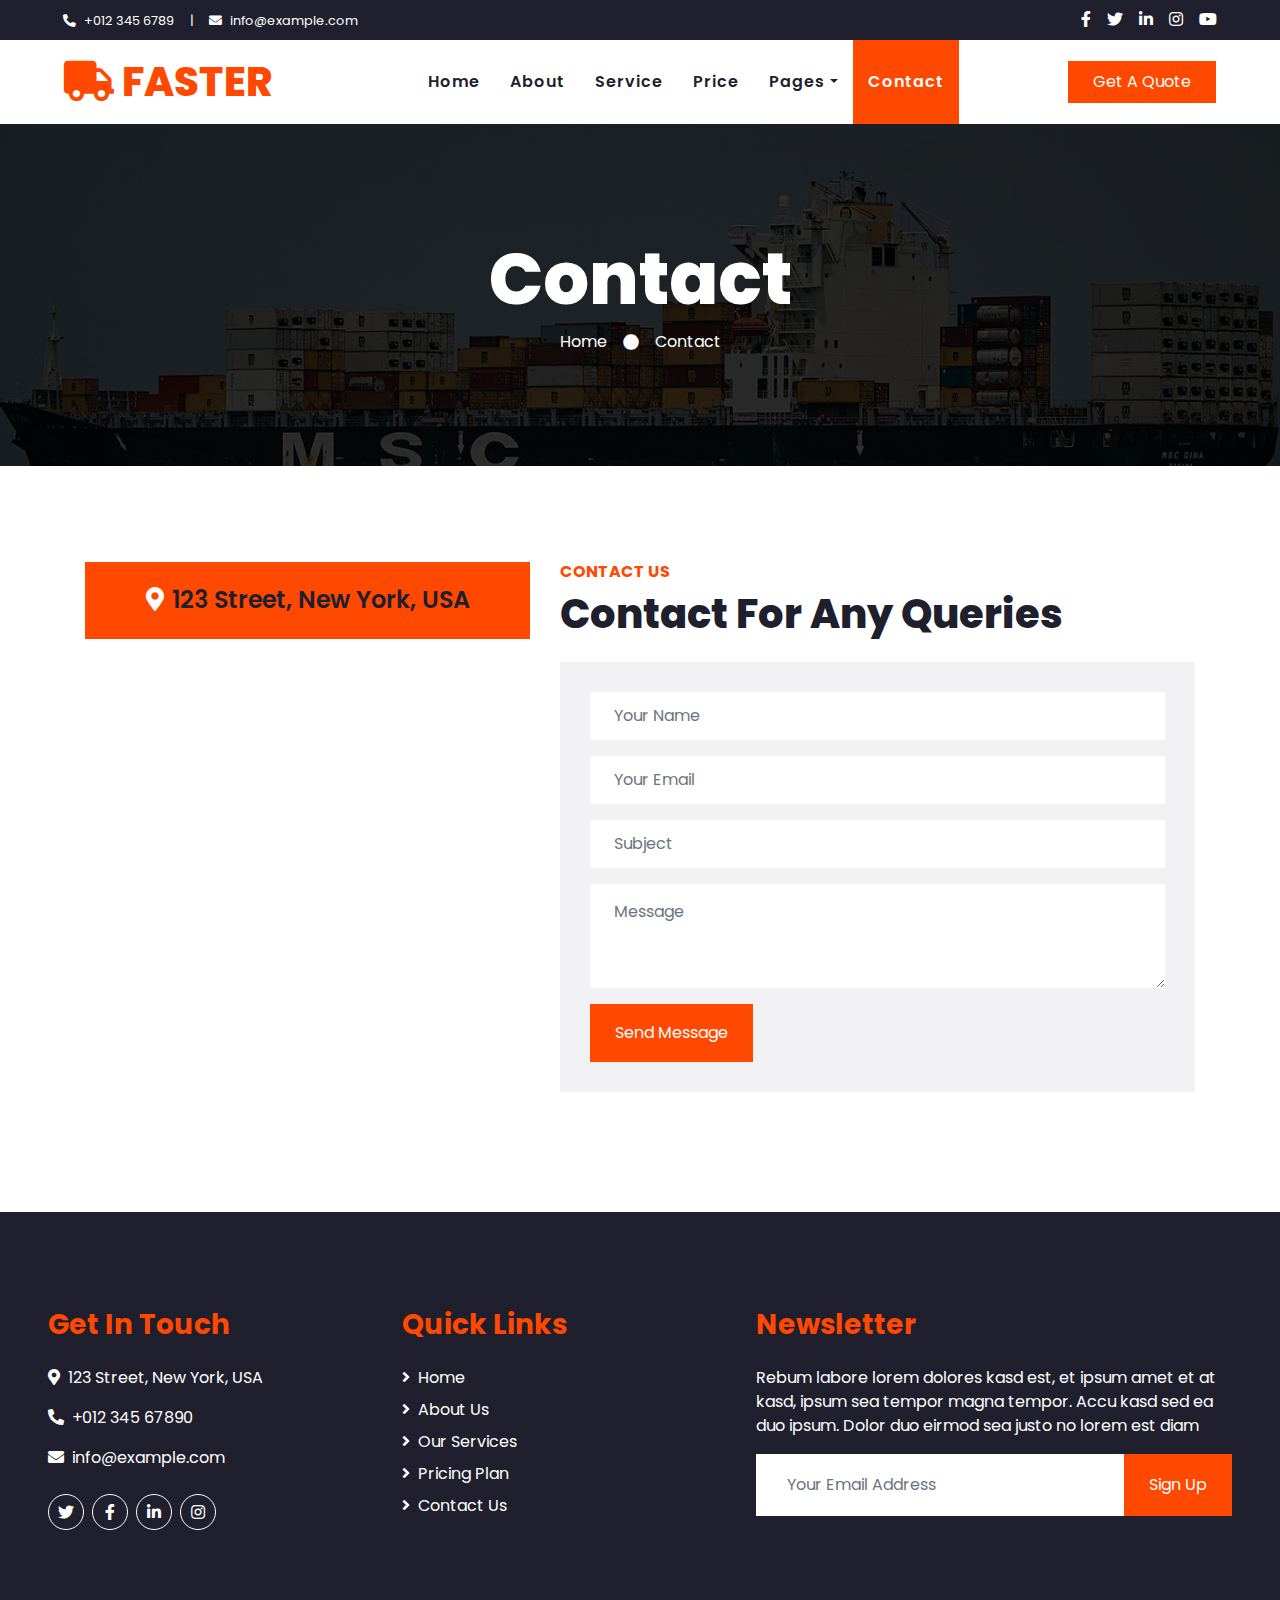
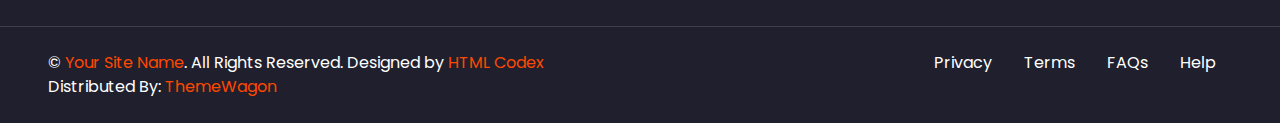
==== contact.html @ 30d6e947 "El caribe v1" ====
<!DOCTYPE html>
<html lang="en">

<head>
    <meta charset="utf-8">
    <title>FASTER - Logistics Company Website Template</title>
    <meta content="width=device-width, initial-scale=1.0" name="viewport">
    <meta content="Free HTML Templates" name="keywords">
    <meta content="Free HTML Templates" name="description">

    <!-- Favicon -->
    <link href="img/favicon.ico" rel="icon">

    <!-- Google Web Fonts -->
    <link rel="preconnect" href="https://fonts.gstatic.com">
    <link href="https://fonts.googleapis.com/css2?family=Poppins:wght@100;200;300;400;500;600;700;800;900&display=swap" rel="stylesheet">

    <!-- Font Awesome -->
    <link href="https://cdnjs.cloudflare.com/ajax/libs/font-awesome/5.10.0/css/all.min.css" rel="stylesheet">

    <!-- Libraries Stylesheet -->
    <link href="lib/owlcarousel/assets/owl.carousel.min.css" rel="stylesheet">

    <!-- Customized Bootstrap Stylesheet -->
    <link href="css/style.css" rel="stylesheet">
</head>

<body>
    <!-- Topbar Start -->
    <div class="container-fluid bg-dark">
        <div class="row py-2 px-lg-5">
            <div class="col-lg-6 text-center text-lg-left mb-2 mb-lg-0">
                <div class="d-inline-flex align-items-center text-white">
                    <small><i class="fa fa-phone-alt mr-2"></i>+012 345 6789</small>
                    <small class="px-3">|</small>
                    <small><i class="fa fa-envelope mr-2"></i>info@example.com</small>
                </div>
            </div>
            <div class="col-lg-6 text-center text-lg-right">
                <div class="d-inline-flex align-items-center">
                    <a class="text-white px-2" href="">
                        <i class="fab fa-facebook-f"></i>
                    </a>
                    <a class="text-white px-2" href="">
                        <i class="fab fa-twitter"></i>
                    </a>
                    <a class="text-white px-2" href="">
                        <i class="fab fa-linkedin-in"></i>
                    </a>
                    <a class="text-white px-2" href="">
                        <i class="fab fa-instagram"></i>
                    </a>
                    <a class="text-white pl-2" href="">
                        <i class="fab fa-youtube"></i>
                    </a>
                </div>
            </div>
        </div>
    </div>
    <!-- Topbar End -->


    <!-- Navbar Start -->
    <div class="container-fluid p-0">
        <nav class="navbar navbar-expand-lg bg-light navbar-light py-3 py-lg-0 px-lg-5">
            <a href="index.html" class="navbar-brand ml-lg-3">
                <h1 class="m-0 display-5 text-uppercase text-primary"><i class="fa fa-truck mr-2"></i>Faster</h1>
            </a>
            <button type="button" class="navbar-toggler" data-toggle="collapse" data-target="#navbarCollapse">
                <span class="navbar-toggler-icon"></span>
            </button>
            <div class="collapse navbar-collapse justify-content-between px-lg-3" id="navbarCollapse">
                <div class="navbar-nav m-auto py-0">
                    <a href="index.html" class="nav-item nav-link">Home</a>
                    <a href="about.html" class="nav-item nav-link">About</a>
                    <a href="service.html" class="nav-item nav-link">Service</a>
                    <a href="price.html" class="nav-item nav-link">Price</a>
                    <div class="nav-item dropdown">
                        <a href="#" class="nav-link dropdown-toggle" data-toggle="dropdown">Pages</a>
                        <div class="dropdown-menu rounded-0 m-0">
                            <a href="blog.html" class="dropdown-item">Blog Grid</a>
                            <a href="single.html" class="dropdown-item">Blog Detail</a>
                        </div>
                    </div>
                    <a href="contact.html" class="nav-item nav-link active">Contact</a>
                </div>
                <a href="" class="btn btn-primary py-2 px-4 d-none d-lg-block">Get A Quote</a>
            </div>
        </nav>
    </div>
    <!-- Navbar End -->


    <!-- Header Start -->
    <div class="jumbotron jumbotron-fluid mb-5">
        <div class="container text-center py-5">
            <h1 class="text-white display-3">Contact</h1>
            <div class="d-inline-flex align-items-center text-white">
                <p class="m-0"><a class="text-white" href="">Home</a></p>
                <i class="fa fa-circle px-3"></i>
                <p class="m-0">Contact</p>
            </div>
        </div>
    </div>
    <!-- Header End -->


    <!-- Contact Start -->
    <div class="container-fluid py-5">
        <div class="container">
            <div class="row">
                <div class="col-lg-5 pb-4 pb-lg-0">
                    <div class="bg-primary text-dark text-center p-4">
                        <h4 class="m-0"><i class="fa fa-map-marker-alt text-white mr-2"></i>123 Street, New York, USA</h4>
                    </div>
                    <iframe style="width: 100%; height: 470px;"
                        src="https://www.google.com/maps/embed?pb=!1m18!1m12!1m3!1d3001156.4288297426!2d-78.01371936852176!3d42.72876761954724!2m3!1f0!2f0!3f0!3m2!1i1024!2i768!4f13.1!3m3!1m2!1s0x4ccc4bf0f123a5a9%3A0xddcfc6c1de189567!2sNew%20York%2C%20USA!5e0!3m2!1sen!2sbd!4v1603794290143!5m2!1sen!2sbd"
                        frameborder="0" style="border:0;" allowfullscreen="" aria-hidden="false" tabindex="0"></iframe>
                </div>
                <div class="col-lg-7">
                    <h6 class="text-primary text-uppercase font-weight-bold">Contact Us</h6>
                    <h1 class="mb-4">Contact For Any Queries</h1>
                    <div class="contact-form bg-secondary" style="padding: 30px;">
                        <div id="success"></div>
                        <form name="sentMessage" id="contactForm" novalidate="novalidate">
                            <div class="control-group">
                                <input type="text" class="form-control border-0 p-4" id="name" placeholder="Your Name"
                                    required="required" data-validation-required-message="Please enter your name" />
                                <p class="help-block text-danger"></p>
                            </div>
                            <div class="control-group">
                                <input type="email" class="form-control border-0 p-4" id="email" placeholder="Your Email"
                                    required="required" data-validation-required-message="Please enter your email" />
                                <p class="help-block text-danger"></p>
                            </div>
                            <div class="control-group">
                                <input type="text" class="form-control border-0 p-4" id="subject" placeholder="Subject"
                                    required="required" data-validation-required-message="Please enter a subject" />
                                <p class="help-block text-danger"></p>
                            </div>
                            <div class="control-group">
                                <textarea class="form-control border-0 py-3 px-4" rows="3" id="message" placeholder="Message"
                                    required="required"
                                    data-validation-required-message="Please enter your message"></textarea>
                                <p class="help-block text-danger"></p>
                            </div>
                            <div>
                                <button class="btn btn-primary py-3 px-4" type="submit" id="sendMessageButton">Send
                                    Message</button>
                            </div>
                        </form>
                    </div>
                </div>
            </div>
        </div>
    </div>
    <!-- Contact End -->


    <!-- Footer Start -->
    <div class="container-fluid bg-dark text-white mt-5 py-5 px-sm-3 px-md-5">
        <div class="row pt-5">
            <div class="col-lg-7 col-md-6">
                <div class="row">
                    <div class="col-md-6 mb-5">
                        <h3 class="text-primary mb-4">Get In Touch</h3>
                        <p><i class="fa fa-map-marker-alt mr-2"></i>123 Street, New York, USA</p>
                        <p><i class="fa fa-phone-alt mr-2"></i>+012 345 67890</p>
                        <p><i class="fa fa-envelope mr-2"></i>info@example.com</p>
                        <div class="d-flex justify-content-start mt-4">
                            <a class="btn btn-outline-light btn-social mr-2" href="#"><i class="fab fa-twitter"></i></a>
                            <a class="btn btn-outline-light btn-social mr-2" href="#"><i class="fab fa-facebook-f"></i></a>
                            <a class="btn btn-outline-light btn-social mr-2" href="#"><i class="fab fa-linkedin-in"></i></a>
                            <a class="btn btn-outline-light btn-social" href="#"><i class="fab fa-instagram"></i></a>
                        </div>
                    </div>
                    <div class="col-md-6 mb-5">
                        <h3 class="text-primary mb-4">Quick Links</h3>
                        <div class="d-flex flex-column justify-content-start">
                            <a class="text-white mb-2" href="#"><i class="fa fa-angle-right mr-2"></i>Home</a>
                            <a class="text-white mb-2" href="#"><i class="fa fa-angle-right mr-2"></i>About Us</a>
                            <a class="text-white mb-2" href="#"><i class="fa fa-angle-right mr-2"></i>Our Services</a>
                            <a class="text-white mb-2" href="#"><i class="fa fa-angle-right mr-2"></i>Pricing Plan</a>
                            <a class="text-white" href="#"><i class="fa fa-angle-right mr-2"></i>Contact Us</a>
                        </div>
                    </div>
                </div>
            </div>
            <div class="col-lg-5 col-md-6 mb-5">
                <h3 class="text-primary mb-4">Newsletter</h3>
                <p>Rebum labore lorem dolores kasd est, et ipsum amet et at kasd, ipsum sea tempor magna tempor. Accu kasd sed ea duo ipsum. Dolor duo eirmod sea justo no lorem est diam</p>
                <div class="w-100">
                    <div class="input-group">
                        <input type="text" class="form-control border-light" style="padding: 30px;" placeholder="Your Email Address">
                        <div class="input-group-append">
                            <button class="btn btn-primary px-4">Sign Up</button>
                        </div>
                    </div>
                </div>
            </div>
        </div>
    </div>
    <div class="container-fluid bg-dark text-white border-top py-4 px-sm-3 px-md-5" style="border-color: #3E3E4E !important;">
        <div class="row">
            <div class="col-lg-6 text-center text-md-left mb-3 mb-md-0">
                <p class="m-0 text-white">&copy; <a href="#">Your Site Name</a>. All Rights Reserved. 
				
				<!--/*** This template is free as long as you keep the footer author’s credit link/attribution link/backlink. If you'd like to use the template without the footer author’s credit link/attribution link/backlink, you can purchase the Credit Removal License from "https://htmlcodex.com/credit-removal". Thank you for your support. ***/-->
				Designed by <a href="https://htmlcodex.com">HTML Codex</a>
                <br>Distributed By: <a href="https://themewagon.com" target="_blank">ThemeWagon</a>
                </p>
            </div>
            <div class="col-lg-6 text-center text-md-right">
                <ul class="nav d-inline-flex">
                    <li class="nav-item">
                        <a class="nav-link text-white py-0" href="#">Privacy</a>
                    </li>
                    <li class="nav-item">
                        <a class="nav-link text-white py-0" href="#">Terms</a>
                    </li>
                    <li class="nav-item">
                        <a class="nav-link text-white py-0" href="#">FAQs</a>
                    </li>
                    <li class="nav-item">
                        <a class="nav-link text-white py-0" href="#">Help</a>
                    </li>
                </ul>
            </div>
        </div>
    </div>
    <!-- Footer End -->


    <!-- Back to Top -->
    <a href="#" class="btn btn-lg btn-primary back-to-top"><i class="fa fa-angle-double-up"></i></a>


    <!-- JavaScript Libraries -->
    <script src="https://code.jquery.com/jquery-3.4.1.min.js"></script>
    <script src="https://stackpath.bootstrapcdn.com/bootstrap/4.4.1/js/bootstrap.bundle.min.js"></script>
    <script src="lib/easing/easing.min.js"></script>
    <script src="lib/waypoints/waypoints.min.js"></script>
    <script src="lib/counterup/counterup.min.js"></script>
    <script src="lib/owlcarousel/owl.carousel.min.js"></script>

    <!-- Contact Javascript File -->
    <script src="mail/jqBootstrapValidation.min.js"></script>
    <script src="mail/contact.js"></script>

    <!-- Template Javascript -->
    <script src="js/main.js"></script>
</body>

</html>
---- css/style.css ----
/******* Bootstrap Theming ********/
/*!
 * Bootstrap v4.5.3 (https://getbootstrap.com/)
 * Copyright 2011-2020 The Bootstrap Authors
 * Copyright 2011-2020 Twitter, Inc.
 * Licensed under MIT (https://github.com/twbs/bootstrap/blob/main/LICENSE)
 */
:root {
  --blue: #007bff;
  --indigo: #6610f2;
  --purple: #6f42c1;
  --pink: #e83e8c;
  --red: #dc3545;
  --orange: #fd7e14;
  --yellow: #ffc107;
  --green: #28a745;
  --teal: #20c997;
  --cyan: #17a2b8;
  --white: #fff;
  --gray: #6c757d;
  --gray-dark: #343a40;
  --primary: #FF4800;
  --secondary: #F2F2F4;
  --success: #28a745;
  --info: #17a2b8;
  --warning: #ffc107;
  --danger: #dc3545;
  --light: #FFFFFF;
  --dark: #1F1F2E;
  --breakpoint-xs: 0;
  --breakpoint-sm: 576px;
  --breakpoint-md: 768px;
  --breakpoint-lg: 992px;
  --breakpoint-xl: 1200px;
  --font-family-sans-serif: "Poppins", sans-serif;
  --font-family-monospace: SFMono-Regular, Menlo, Monaco, Consolas, "Liberation Mono", "Courier New", monospace;
}

*,
*::before,
*::after {
  box-sizing: border-box;
}

html {
  font-family: sans-serif;
  line-height: 1.15;
  -webkit-text-size-adjust: 100%;
  -webkit-tap-highlight-color: rgba(0, 0, 0, 0);
}

article, aside, figcaption, figure, footer, header, hgroup, main, nav, section {
  display: block;
}
.logo{
    width: 50px;
    height: 50px;
    border-radius: 40px;
}
.nombre-empresa{
    font-size: 1.5rem;
}
.img-servicios{
    position: relative;
    width: 80%;
    bottom: 40px;
    z-index: 1;
}
body {
  margin: 0;
  font-family: "Poppins", sans-serif;
  font-size: 1rem;
  font-weight: 400;
  line-height: 1.5;
  color: #757575;
  text-align: left;
  background-color: #fff;
}

[tabindex="-1"]:focus:not(:focus-visible) {
  outline: 0 !important;
}

hr {
  box-sizing: content-box;
  height: 0;
  overflow: visible;
}

h1, h2, h3, h4, h5, h6 {
  margin-top: 0;
  margin-bottom: 0.5rem;
}

p {
  margin-top: 0;
  margin-bottom: 1rem;
}

abbr[title],
abbr[data-original-title] {
  text-decoration: underline;
  text-decoration: underline dotted;
  cursor: help;
  border-bottom: 0;
  text-decoration-skip-ink: none;
}

address {
  margin-bottom: 1rem;
  font-style: normal;
  line-height: inherit;
}

ol,
ul,
dl {
  margin-top: 0;
  margin-bottom: 1rem;
}

ol ol,
ul ul,
ol ul,
ul ol {
  margin-bottom: 0;
}

dt {
  font-weight: 700;
}

dd {
  margin-bottom: .5rem;
  margin-left: 0;
}

blockquote {
  margin: 0 0 1rem;
}

b,
strong {
  font-weight: bolder;
}

small {
  font-size: 80%;
}

sub,
sup {
  position: relative;
  font-size: 75%;
  line-height: 0;
  vertical-align: baseline;
}

sub {
  bottom: -.25em;
}

sup {
  top: -.5em;
}

a {
  color: #FF4800;
  text-decoration: none;
  background-color: transparent;
}

a:hover {
  color: #b33200;
  text-decoration: underline;
}

a:not([href]):not([class]) {
  color: inherit;
  text-decoration: none;
}

a:not([href]):not([class]):hover {
  color: inherit;
  text-decoration: none;
}

pre,
code,
kbd,
samp {
  font-family: SFMono-Regular, Menlo, Monaco, Consolas, "Liberation Mono", "Courier New", monospace;
  font-size: 1em;
}

pre {
  margin-top: 0;
  margin-bottom: 1rem;
  overflow: auto;
  -ms-overflow-style: scrollbar;
}

figure {
  margin: 0 0 1rem;
}

img {
  vertical-align: middle;
  border-style: none;
}

svg {
  overflow: hidden;
  vertical-align: middle;
}

table {
  border-collapse: collapse;
}

caption {
  padding-top: 0.75rem;
  padding-bottom: 0.75rem;
  color: #6c757d;
  text-align: left;
  caption-side: bottom;
}

th {
  text-align: inherit;
  text-align: -webkit-match-parent;
}

label {
  display: inline-block;
  margin-bottom: 0.5rem;
}

button {
  border-radius: 0;
}

button:focus {
  outline: 1px dotted;
  outline: 5px auto -webkit-focus-ring-color;
}

input,
button,
select,
optgroup,
textarea {
  margin: 0;
  font-family: inherit;
  font-size: inherit;
  line-height: inherit;
}

button,
input {
  overflow: visible;
}

button,
select {
  text-transform: none;
}

[role="button"] {
  cursor: pointer;
}

select {
  word-wrap: normal;
}

button,
[type="button"],
[type="reset"],
[type="submit"] {
  -webkit-appearance: button;
}

button:not(:disabled),
[type="button"]:not(:disabled),
[type="reset"]:not(:disabled),
[type="submit"]:not(:disabled) {
  cursor: pointer;
}

button::-moz-focus-inner,
[type="button"]::-moz-focus-inner,
[type="reset"]::-moz-focus-inner,
[type="submit"]::-moz-focus-inner {
  padding: 0;
  border-style: none;
}

input[type="radio"],
input[type="checkbox"] {
  box-sizing: border-box;
  padding: 0;
}

textarea {
  overflow: auto;
  resize: vertical;
}

fieldset {
  min-width: 0;
  padding: 0;
  margin: 0;
  border: 0;
}

legend {
  display: block;
  width: 100%;
  max-width: 100%;
  padding: 0;
  margin-bottom: .5rem;
  font-size: 1.5rem;
  line-height: inherit;
  color: inherit;
  white-space: normal;
}
.texto-contac{
  
}
.contenedor-contac{
 border-radius: 5px !important ;  
}
@media (max-width: 1200px) {
  legend {
    font-size: calc(1.275rem + 0.3vw) ;
  }
}

progress {
  vertical-align: baseline;
}

[type="number"]::-webkit-inner-spin-button,
[type="number"]::-webkit-outer-spin-button {
  height: auto;
}

[type="search"] {
  outline-offset: -2px;
  -webkit-appearance: none;
}

[type="search"]::-webkit-search-decoration {
  -webkit-appearance: none;
}

::-webkit-file-upload-button {
  font: inherit;
  -webkit-appearance: button;
}

output {
  display: inline-block;
}

summary {
  display: list-item;
  cursor: pointer;
}

template {
  display: none;
}

[hidden] {
  display: none !important;
}

h1, h2, h3, h4, h5, h6,
.h1, .h2, .h3, .h4, .h5, .h6 {
  margin-bottom: 0.5rem;
  font-weight: 500;
  line-height: 1.2;
  color: #1F1F2E;
}

h1, .h1 {
  font-size: 2.5rem;
}

@media (max-width: 1200px) {
  h1, .h1 {
    font-size: calc(1.375rem + 1.5vw) ;
  }
}

h2, .h2 {
  font-size: 2rem;
}

@media (max-width: 1200px) {
  h2, .h2 {
    font-size: calc(1.325rem + 0.9vw) ;
  }
}

h3, .h3 {
  font-size: 1.75rem;
}

@media (max-width: 1200px) {
  h3, .h3 {
    font-size: calc(1.3rem + 0.6vw) ;
  }
}

h4, .h4 {
  font-size: 1.5rem;
}

@media (max-width: 1200px) {
  h4, .h4 {
    font-size: calc(1.275rem + 0.3vw) ;
  }
}

h5, .h5 {
  font-size: 1.25rem;
}

h6, .h6 {
  font-size: 1rem;
}

.lead {
  font-size: 1.25rem;
  font-weight: 300;
}

.display-1 {
  font-size: 6rem;
  font-weight: 300;
  line-height: 1.2;
}

@media (max-width: 1200px) {
  .display-1 {
    font-size: calc(1.725rem + 5.7vw) ;
  }
}

.display-2 {
  font-size: 5.5rem;
  font-weight: 300;
  line-height: 1.2;
}

@media (max-width: 1200px) {
  .display-2 {
    font-size: calc(1.675rem + 5.1vw) ;
  }
}

.display-3 {
  font-size: 4.5rem;
  font-weight: 300;
  line-height: 1.2;
}

@media (max-width: 1200px) {
  .display-3 {
    font-size: calc(1.575rem + 3.9vw) ;
  }
}

.display-4 {
  font-size: 3.5rem;
  font-weight: 300;
  line-height: 1.2;
}

@media (max-width: 1200px) {
  .display-4 {
    font-size: calc(1.475rem + 2.7vw) ;
  }
}

hr {
  margin-top: 1rem;
  margin-bottom: 1rem;
  border: 0;
  border-top: 1px solid rgba(0, 0, 0, 0.1);
}

small,
.small {
  font-size: 80%;
  font-weight: 400;
}

mark,
.mark {
  padding: 0.2em;
  background-color: #fcf8e3;
}

.list-unstyled {
  padding-left: 0;
  list-style: none;
}

.list-inline {
  padding-left: 0;
  list-style: none;
}

.list-inline-item {
  display: inline-block;
}

.list-inline-item:not(:last-child) {
  margin-right: 0.5rem;
}

.initialism {
  font-size: 90%;
  text-transform: uppercase;
}

.blockquote {
  margin-bottom: 1rem;
  font-size: 1.25rem;
}

.blockquote-footer {
  display: block;
  font-size: 80%;
  color: #6c757d;
}

.blockquote-footer::before {
  content: "\2014\00A0";
}

.img-fluid {
  max-width: 100%;
  height: auto;
}

.img-thumbnail {
  padding: 0.25rem;
  background-color: #fff;
  border: 1px solid #dee2e6;
  max-width: 100%;
  height: auto;
}

.figure {
  display: inline-block;
}

.figure-img {
  margin-bottom: 0.5rem;
  line-height: 1;
}

.figure-caption {
  font-size: 90%;
  color: #6c757d;
}

code {
  font-size: 87.5%;
  color: #e83e8c;
  word-wrap: break-word;
}

a > code {
  color: inherit;
}

kbd {
  padding: 0.2rem 0.4rem;
  font-size: 87.5%;
  color: #fff;
  background-color: #212529;
}

kbd kbd {
  padding: 0;
  font-size: 100%;
  font-weight: 700;
}

pre {
  display: block;
  font-size: 87.5%;
  color: #212529;
}

pre code {
  font-size: inherit;
  color: inherit;
  word-break: normal;
}

.pre-scrollable {
  max-height: 340px;
  overflow-y: scroll;
}

.container,
.container-fluid,
.container-sm,
.container-md,
.container-lg,
.container-xl {
  width: 100%;
  padding-right: 15px;
  padding-left: 15px;
  margin-right: auto;
  margin-left: auto;
}

@media (min-width: 576px) {
  .container, .container-sm {
    max-width: 540px;
  }
}

@media (min-width: 768px) {
  .container, .container-sm, .container-md {
    max-width: 720px;
  }
}

@media (min-width: 992px) {
  .container, .container-sm, .container-md, .container-lg {
    max-width: 960px;
  }
}

@media (min-width: 1200px) {
  .container, .container-sm, .container-md, .container-lg, .container-xl {
    max-width: 1140px;
  }
}

.row {
  display: flex;
  flex-wrap: wrap;
  margin-right: -15px;
  margin-left: -15px;
}

.no-gutters {
  margin-right: 0;
  margin-left: 0;
}

.no-gutters > .col,
.no-gutters > [class*="col-"] {
  padding-right: 0;
  padding-left: 0;
}

.col-1, .col-2, .col-3, .col-4, .col-5, .col-6, .col-7, .col-8, .col-9, .col-10, .col-11, .col-12, .col,
.col-auto, .col-sm-1, .col-sm-2, .col-sm-3, .col-sm-4, .col-sm-5, .col-sm-6, .col-sm-7, .col-sm-8, .col-sm-9, .col-sm-10, .col-sm-11, .col-sm-12, .col-sm,
.col-sm-auto, .col-md-1, .col-md-2, .col-md-3, .col-md-4, .col-md-5, .col-md-6, .col-md-7, .col-md-8, .col-md-9, .col-md-10, .col-md-11, .col-md-12, .col-md,
.col-md-auto, .col-lg-1, .col-lg-2, .col-lg-3, .col-lg-4, .col-lg-5, .col-lg-6, .col-lg-7, .col-lg-8, .col-lg-9, .col-lg-10, .col-lg-11, .col-lg-12, .col-lg,
.col-lg-auto, .col-xl-1, .col-xl-2, .col-xl-3, .col-xl-4, .col-xl-5, .col-xl-6, .col-xl-7, .col-xl-8, .col-xl-9, .col-xl-10, .col-xl-11, .col-xl-12, .col-xl,
.col-xl-auto {
  position: relative;
  width: 100%;
  padding-right: 15px;
  padding-left: 15px;
}

.col {
  flex-basis: 0;
  flex-grow: 1;
  max-width: 100%;
}

.row-cols-1 > * {
  flex: 0 0 100%;
  max-width: 100%;
}

.row-cols-2 > * {
  flex: 0 0 50%;
  max-width: 50%;
}

.row-cols-3 > * {
  flex: 0 0 33.33333%;
  max-width: 33.33333%;
}

.row-cols-4 > * {
  flex: 0 0 25%;
  max-width: 25%;
}

.row-cols-5 > * {
  flex: 0 0 20%;
  max-width: 20%;
}

.row-cols-6 > * {
  flex: 0 0 16.66667%;
  max-width: 16.66667%;
}

.col-auto {
  flex: 0 0 auto;
  width: auto;
  max-width: 100%;
}

.col-1 {
  flex: 0 0 8.33333%;
  max-width: 8.33333%;
}

.col-2 {
  flex: 0 0 16.66667%;
  max-width: 16.66667%;
}

.col-3 {
  flex: 0 0 25%;
  max-width: 25%;
}

.col-4 {
  flex: 0 0 33.33333%;
  max-width: 33.33333%;
}

.col-5 {
  flex: 0 0 41.66667%;
  max-width: 41.66667%;
}

.col-6 {
  flex: 0 0 50%;
  max-width: 50%;
}

.col-7 {
  flex: 0 0 58.33333%;
  max-width: 58.33333%;
}

.col-8 {
  flex: 0 0 66.66667%;
  max-width: 66.66667%;
}

.col-9 {
  flex: 0 0 75%;
  max-width: 75%;
}

.col-10 {
  flex: 0 0 83.33333%;
  max-width: 83.33333%;
}

.col-11 {
  flex: 0 0 91.66667%;
  max-width: 91.66667%;
}

.col-12 {
  flex: 0 0 100%;
  max-width: 100%;
}

.order-first {
  order: -1;
}

.order-last {
  order: 13;
}

.order-0 {
  order: 0;
}

.order-1 {
  order: 1;
}

.order-2 {
  order: 2;
}

.order-3 {
  order: 3;
}

.order-4 {
  order: 4;
}

.order-5 {
  order: 5;
}

.order-6 {
  order: 6;
}

.order-7 {
  order: 7;
}

.order-8 {
  order: 8;
}

.order-9 {
  order: 9;
}

.order-10 {
  order: 10;
}

.order-11 {
  order: 11;
}

.order-12 {
  order: 12;
}

.offset-1 {
  margin-left: 8.33333%;
}

.offset-2 {
  margin-left: 16.66667%;
}

.offset-3 {
  margin-left: 25%;
}

.offset-4 {
  margin-left: 33.33333%;
}

.offset-5 {
  margin-left: 41.66667%;
}

.offset-6 {
  margin-left: 50%;
}

.offset-7 {
  margin-left: 58.33333%;
}

.offset-8 {
  margin-left: 66.66667%;
}

.offset-9 {
  margin-left: 75%;
}

.offset-10 {
  margin-left: 83.33333%;
}

.offset-11 {
  margin-left: 91.66667%;
}

@media (min-width: 576px) {
  .col-sm {
    flex-basis: 0;
    flex-grow: 1;
    max-width: 100%;
  }
  .row-cols-sm-1 > * {
    flex: 0 0 100%;
    max-width: 100%;
  }
  .row-cols-sm-2 > * {
    flex: 0 0 50%;
    max-width: 50%;
  }
  .row-cols-sm-3 > * {
    flex: 0 0 33.33333%;
    max-width: 33.33333%;
  }
  .row-cols-sm-4 > * {
    flex: 0 0 25%;
    max-width: 25%;
  }
  .row-cols-sm-5 > * {
    flex: 0 0 20%;
    max-width: 20%;
  }
  .row-cols-sm-6 > * {
    flex: 0 0 16.66667%;
    max-width: 16.66667%;
  }
  .col-sm-auto {
    flex: 0 0 auto;
    width: auto;
    max-width: 100%;
  }
  .col-sm-1 {
    flex: 0 0 8.33333%;
    max-width: 8.33333%;
  }
  .col-sm-2 {
    flex: 0 0 16.66667%;
    max-width: 16.66667%;
  }
  .col-sm-3 {
    flex: 0 0 25%;
    max-width: 25%;
  }
  .col-sm-4 {
    flex: 0 0 33.33333%;
    max-width: 33.33333%;
  }
  .col-sm-5 {
    flex: 0 0 41.66667%;
    max-width: 41.66667%;
  }
  .col-sm-6 {
    flex: 0 0 50%;
    max-width: 50%;
  }
  .col-sm-7 {
    flex: 0 0 58.33333%;
    max-width: 58.33333%;
  }
  .col-sm-8 {
    flex: 0 0 66.66667%;
    max-width: 66.66667%;
  }
  .col-sm-9 {
    flex: 0 0 75%;
    max-width: 75%;
  }
  .col-sm-10 {
    flex: 0 0 83.33333%;
    max-width: 83.33333%;
  }
  .col-sm-11 {
    flex: 0 0 91.66667%;
    max-width: 91.66667%;
  }
  .col-sm-12 {
    flex: 0 0 100%;
    max-width: 100%;
  }
  .order-sm-first {
    order: -1;
  }
  .order-sm-last {
    order: 13;
  }
  .order-sm-0 {
    order: 0;
  }
  .order-sm-1 {
    order: 1;
  }
  .order-sm-2 {
    order: 2;
  }
  .order-sm-3 {
    order: 3;
  }
  .order-sm-4 {
    order: 4;
  }
  .order-sm-5 {
    order: 5;
  }
  .order-sm-6 {
    order: 6;
  }
  .order-sm-7 {
    order: 7;
  }
  .order-sm-8 {
    order: 8;
  }
  .order-sm-9 {
    order: 9;
  }
  .order-sm-10 {
    order: 10;
  }
  .order-sm-11 {
    order: 11;
  }
  .order-sm-12 {
    order: 12;
  }
  .offset-sm-0 {
    margin-left: 0;
  }
  .offset-sm-1 {
    margin-left: 8.33333%;
  }
  .offset-sm-2 {
    margin-left: 16.66667%;
  }
  .offset-sm-3 {
    margin-left: 25%;
  }
  .offset-sm-4 {
    margin-left: 33.33333%;
  }
  .offset-sm-5 {
    margin-left: 41.66667%;
  }
  .offset-sm-6 {
    margin-left: 50%;
  }
  .offset-sm-7 {
    margin-left: 58.33333%;
  }
  .offset-sm-8 {
    margin-left: 66.66667%;
  }
  .offset-sm-9 {
    margin-left: 75%;
  }
  .offset-sm-10 {
    margin-left: 83.33333%;
  }
  .offset-sm-11 {
    margin-left: 91.66667%;
  }
}

@media (min-width: 768px) {
  .col-md {
    flex-basis: 0;
    flex-grow: 1;
    max-width: 100%;
  }
  .row-cols-md-1 > * {
    flex: 0 0 100%;
    max-width: 100%;
  }
  .row-cols-md-2 > * {
    flex: 0 0 50%;
    max-width: 50%;
  }
  .row-cols-md-3 > * {
    flex: 0 0 33.33333%;
    max-width: 33.33333%;
  }
  .row-cols-md-4 > * {
    flex: 0 0 25%;
    max-width: 25%;
  }
  .row-cols-md-5 > * {
    flex: 0 0 20%;
    max-width: 20%;
  }
  .row-cols-md-6 > * {
    flex: 0 0 16.66667%;
    max-width: 16.66667%;
  }
  .col-md-auto {
    flex: 0 0 auto;
    width: auto;
    max-width: 100%;
  }
  .col-md-1 {
    flex: 0 0 8.33333%;
    max-width: 8.33333%;
  }
  .col-md-2 {
    flex: 0 0 16.66667%;
    max-width: 16.66667%;
  }
  .col-md-3 {
    flex: 0 0 25%;
    max-width: 25%;
  }
  .col-md-4 {
    flex: 0 0 33.33333%;
    max-width: 33.33333%;
  }
  .col-md-5 {
    flex: 0 0 41.66667%;
    max-width: 41.66667%;
  }
  .col-md-6 {
    flex: 0 0 50%;
    max-width: 50%;
  }
  .col-md-7 {
    flex: 0 0 58.33333%;
    max-width: 58.33333%;
  }
  .col-md-8 {
    flex: 0 0 66.66667%;
    max-width: 66.66667%;
  }
  .col-md-9 {
    flex: 0 0 75%;
    max-width: 75%;
  }
  .col-md-10 {
    flex: 0 0 83.33333%;
    max-width: 83.33333%;
  }
  .col-md-11 {
    flex: 0 0 91.66667%;
    max-width: 91.66667%;
  }
  .col-md-12 {
    flex: 0 0 100%;
    max-width: 100%;
  }
  .order-md-first {
    order: -1;
  }
  .order-md-last {
    order: 13;
  }
  .order-md-0 {
    order: 0;
  }
  .order-md-1 {
    order: 1;
  }
  .order-md-2 {
    order: 2;
  }
  .order-md-3 {
    order: 3;
  }
  .order-md-4 {
    order: 4;
  }
  .order-md-5 {
    order: 5;
  }
  .order-md-6 {
    order: 6;
  }
  .order-md-7 {
    order: 7;
  }
  .order-md-8 {
    order: 8;
  }
  .order-md-9 {
    order: 9;
  }
  .order-md-10 {
    order: 10;
  }
  .order-md-11 {
    order: 11;
  }
  .order-md-12 {
    order: 12;
  }
  .offset-md-0 {
    margin-left: 0;
  }
  .offset-md-1 {
    margin-left: 8.33333%;
  }
  .offset-md-2 {
    margin-left: 16.66667%;
  }
  .offset-md-3 {
    margin-left: 25%;
  }
  .offset-md-4 {
    margin-left: 33.33333%;
  }
  .offset-md-5 {
    margin-left: 41.66667%;
  }
  .offset-md-6 {
    margin-left: 50%;
  }
  .offset-md-7 {
    margin-left: 58.33333%;
  }
  .offset-md-8 {
    margin-left: 66.66667%;
  }
  .offset-md-9 {
    margin-left: 75%;
  }
  .offset-md-10 {
    margin-left: 83.33333%;
  }
  .offset-md-11 {
    margin-left: 91.66667%;
  }
}

@media (min-width: 992px) {
  .col-lg {
    flex-basis: 0;
    flex-grow: 1;
    max-width: 100%;
  }
  .row-cols-lg-1 > * {
    flex: 0 0 100%;
    max-width: 100%;
  }
  .row-cols-lg-2 > * {
    flex: 0 0 50%;
    max-width: 50%;
  }
  .row-cols-lg-3 > * {
    flex: 0 0 33.33333%;
    max-width: 33.33333%;
  }
  .row-cols-lg-4 > * {
    flex: 0 0 25%;
    max-width: 25%;
  }
  .row-cols-lg-5 > * {
    flex: 0 0 20%;
    max-width: 20%;
  }
  .row-cols-lg-6 > * {
    flex: 0 0 16.66667%;
    max-width: 16.66667%;
  }
  .col-lg-auto {
    flex: 0 0 auto;
    width: auto;
    max-width: 100%;
  }
  .col-lg-1 {
    flex: 0 0 8.33333%;
    max-width: 8.33333%;
  }
  .col-lg-2 {
    flex: 0 0 16.66667%;
    max-width: 16.66667%;
  }
  .col-lg-3 {
    flex: 0 0 25%;
    max-width: 25%;
  }
  .col-lg-4 {
    flex: 0 0 33.33333%;
    max-width: 33.33333%;
  }
  .col-lg-5 {
    flex: 0 0 41.66667%;
    max-width: 41.66667%;
  }
  .col-lg-6 {
    flex: 0 0 50%;
    max-width: 50%;
  }
  .col-lg-7 {
    flex: 0 0 58.33333%;
    max-width: 58.33333%;
  }
  .col-lg-8 {
    flex: 0 0 66.66667%;
    max-width: 66.66667%;
  }
  .col-lg-9 {
    flex: 0 0 75%;
    max-width: 75%;
  }
  .col-lg-10 {
    flex: 0 0 83.33333%;
    max-width: 83.33333%;
  }
  .col-lg-11 {
    flex: 0 0 91.66667%;
    max-width: 91.66667%;
  }
  .col-lg-12 {
    flex: 0 0 100%;
    max-width: 100%;
  }
  .order-lg-first {
    order: -1;
  }
  .order-lg-last {
    order: 13;
  }
  .order-lg-0 {
    order: 0;
  }
  .order-lg-1 {
    order: 1;
  }
  .order-lg-2 {
    order: 2;
  }
  .order-lg-3 {
    order: 3;
  }
  .order-lg-4 {
    order: 4;
  }
  .order-lg-5 {
    order: 5;
  }
  .order-lg-6 {
    order: 6;
  }
  .order-lg-7 {
    order: 7;
  }
  .order-lg-8 {
    order: 8;
  }
  .order-lg-9 {
    order: 9;
  }
  .order-lg-10 {
    order: 10;
  }
  .order-lg-11 {
    order: 11;
  }
  .order-lg-12 {
    order: 12;
  }
  .offset-lg-0 {
    margin-left: 0;
  }
  .offset-lg-1 {
    margin-left: 8.33333%;
  }
  .offset-lg-2 {
    margin-left: 16.66667%;
  }
  .offset-lg-3 {
    margin-left: 25%;
  }
  .offset-lg-4 {
    margin-left: 33.33333%;
  }
  .offset-lg-5 {
    margin-left: 41.66667%;
  }
  .offset-lg-6 {
    margin-left: 50%;
  }
  .offset-lg-7 {
    margin-left: 58.33333%;
  }
  .offset-lg-8 {
    margin-left: 66.66667%;
  }
  .offset-lg-9 {
    margin-left: 75%;
  }
  .offset-lg-10 {
    margin-left: 83.33333%;
  }
  .offset-lg-11 {
    margin-left: 91.66667%;
  }
}

@media (min-width: 1200px) {
  .col-xl {
    flex-basis: 0;
    flex-grow: 1;
    max-width: 100%;
  }
  .row-cols-xl-1 > * {
    flex: 0 0 100%;
    max-width: 100%;
  }
  .row-cols-xl-2 > * {
    flex: 0 0 50%;
    max-width: 50%;
  }
  .row-cols-xl-3 > * {
    flex: 0 0 33.33333%;
    max-width: 33.33333%;
  }
  .row-cols-xl-4 > * {
    flex: 0 0 25%;
    max-width: 25%;
  }
  .row-cols-xl-5 > * {
    flex: 0 0 20%;
    max-width: 20%;
  }
  .row-cols-xl-6 > * {
    flex: 0 0 16.66667%;
    max-width: 16.66667%;
  }
  .col-xl-auto {
    flex: 0 0 auto;
    width: auto;
    max-width: 100%;
  }
  .col-xl-1 {
    flex: 0 0 8.33333%;
    max-width: 8.33333%;
  }
  .col-xl-2 {
    flex: 0 0 16.66667%;
    max-width: 16.66667%;
  }
  .col-xl-3 {
    flex: 0 0 25%;
    max-width: 25%;
  }
  .col-xl-4 {
    flex: 0 0 33.33333%;
    max-width: 33.33333%;
  }
  .col-xl-5 {
    flex: 0 0 41.66667%;
    max-width: 41.66667%;
  }
  .col-xl-6 {
    flex: 0 0 50%;
    max-width: 50%;
  }
  .col-xl-7 {
    flex: 0 0 58.33333%;
    max-width: 58.33333%;
  }
  .col-xl-8 {
    flex: 0 0 66.66667%;
    max-width: 66.66667%;
  }
  .col-xl-9 {
    flex: 0 0 75%;
    max-width: 75%;
  }
  .col-xl-10 {
    flex: 0 0 83.33333%;
    max-width: 83.33333%;
  }
  .col-xl-11 {
    flex: 0 0 91.66667%;
    max-width: 91.66667%;
  }
  .col-xl-12 {
    flex: 0 0 100%;
    max-width: 100%;
  }
  .order-xl-first {
    order: -1;
  }
  .order-xl-last {
    order: 13;
  }
  .order-xl-0 {
    order: 0;
  }
  .order-xl-1 {
    order: 1;
  }
  .order-xl-2 {
    order: 2;
  }
  .order-xl-3 {
    order: 3;
  }
  .order-xl-4 {
    order: 4;
  }
  .order-xl-5 {
    order: 5;
  }
  .order-xl-6 {
    order: 6;
  }
  .order-xl-7 {
    order: 7;
  }
  .order-xl-8 {
    order: 8;
  }
  .order-xl-9 {
    order: 9;
  }
  .order-xl-10 {
    order: 10;
  }
  .order-xl-11 {
    order: 11;
  }
  .order-xl-12 {
    order: 12;
  }
  .offset-xl-0 {
    margin-left: 0;
  }
  .offset-xl-1 {
    margin-left: 8.33333%;
  }
  .offset-xl-2 {
    margin-left: 16.66667%;
  }
  .offset-xl-3 {
    margin-left: 25%;
  }
  .offset-xl-4 {
    margin-left: 33.33333%;
  }
  .offset-xl-5 {
    margin-left: 41.66667%;
  }
  .offset-xl-6 {
    margin-left: 50%;
  }
  .offset-xl-7 {
    margin-left: 58.33333%;
  }
  .offset-xl-8 {
    margin-left: 66.66667%;
  }
  .offset-xl-9 {
    margin-left: 75%;
  }
  .offset-xl-10 {
    margin-left: 83.33333%;
  }
  .offset-xl-11 {
    margin-left: 91.66667%;
  }
}

.table {
  width: 100%;
  margin-bottom: 1rem;
  color: #757575;
}

.table th,
.table td {
  padding: 0.75rem;
  vertical-align: top;
  border-top: 1px solid #dee2e6;
}

.table thead th {
  vertical-align: bottom;
  border-bottom: 2px solid #dee2e6;
}

.table tbody + tbody {
  border-top: 2px solid #dee2e6;
}

.table-sm th,
.table-sm td {
  padding: 0.3rem;
}

.table-bordered {
  border: 1px solid #dee2e6;
}

.table-bordered th,
.table-bordered td {
  border: 1px solid #dee2e6;
}

.table-bordered thead th,
.table-bordered thead td {
  border-bottom-width: 2px;
}

.table-borderless th,
.table-borderless td,
.table-borderless thead th,
.table-borderless tbody + tbody {
  border: 0;
}

.table-striped tbody tr:nth-of-type(odd) {
  background-color: rgba(0, 0, 0, 0.05);
}

.table-hover tbody tr:hover {
  color: #757575;
  background-color: rgba(0, 0, 0, 0.075);
}

.table-primary,
.table-primary > th,
.table-primary > td {
  background-color: #ffccb8;
}

.table-primary th,
.table-primary td,
.table-primary thead th,
.table-primary tbody + tbody {
  border-color: lightsalmon;
}

.table-hover .table-primary:hover {
  background-color: #ffba9f;
}

.table-hover .table-primary:hover > td,
.table-hover .table-primary:hover > th {
  background-color: #ffba9f;
}

.table-secondary,
.table-secondary > th,
.table-secondary > td {
  background-color: #fbfbfc;
}

.table-secondary th,
.table-secondary td,
.table-secondary thead th,
.table-secondary tbody + tbody {
  border-color: #f8f8f9;
}

.table-hover .table-secondary:hover {
  background-color: #ececf1;
}

.table-hover .table-secondary:hover > td,
.table-hover .table-secondary:hover > th {
  background-color: #ececf1;
}

.table-success,
.table-success > th,
.table-success > td {
  background-color: #c3e6cb;
}

.table-success th,
.table-success td,
.table-success thead th,
.table-success tbody + tbody {
  border-color: #8fd19e;
}

.table-hover .table-success:hover {
  background-color: #b1dfbb;
}

.table-hover .table-success:hover > td,
.table-hover .table-success:hover > th {
  background-color: #b1dfbb;
}

.table-info,
.table-info > th,
.table-info > td {
  background-color: #bee5eb;
}

.table-info th,
.table-info td,
.table-info thead th,
.table-info tbody + tbody {
  border-color: #86cfda;
}

.table-hover .table-info:hover {
  background-color: #abdde5;
}

.table-hover .table-info:hover > td,
.table-hover .table-info:hover > th {
  background-color: #abdde5;
}

.table-warning,
.table-warning > th,
.table-warning > td {
  background-color: #ffeeba;
}

.table-warning th,
.table-warning td,
.table-warning thead th,
.table-warning tbody + tbody {
  border-color: #ffdf7e;
}

.table-hover .table-warning:hover {
  background-color: #ffe8a1;
}

.table-hover .table-warning:hover > td,
.table-hover .table-warning:hover > th {
  background-color: #ffe8a1;
}

.table-danger,
.table-danger > th,
.table-danger > td {
  background-color: #f5c6cb;
}

.table-danger th,
.table-danger td,
.table-danger thead th,
.table-danger tbody + tbody {
  border-color: #ed969e;
}

.table-hover .table-danger:hover {
  background-color: #f1b0b7;
}

.table-hover .table-danger:hover > td,
.table-hover .table-danger:hover > th {
  background-color: #f1b0b7;
}

.table-light,
.table-light > th,
.table-light > td {
  background-color: white;
}

.table-light th,
.table-light td,
.table-light thead th,
.table-light tbody + tbody {
  border-color: white;
}

.table-hover .table-light:hover {
  background-color: #f2f2f2;
}

.table-hover .table-light:hover > td,
.table-hover .table-light:hover > th {
  background-color: #f2f2f2;
}

.table-dark,
.table-dark > th,
.table-dark > td {
  background-color: #c0c0c4;
}

.table-dark th,
.table-dark td,
.table-dark thead th,
.table-dark tbody + tbody {
  border-color: #8b8b92;
}

.table-hover .table-dark:hover {
  background-color: #b3b3b8;
}

.table-hover .table-dark:hover > td,
.table-hover .table-dark:hover > th {
  background-color: #b3b3b8;
}

.table-active,
.table-active > th,
.table-active > td {
  background-color: rgba(0, 0, 0, 0.075);
}

.table-hover .table-active:hover {
  background-color: rgba(0, 0, 0, 0.075);
}

.table-hover .table-active:hover > td,
.table-hover .table-active:hover > th {
  background-color: rgba(0, 0, 0, 0.075);
}

.table .thead-dark th {
  color: #fff;
  background-color: #343a40;
  border-color: #454d55;
}

.table .thead-light th {
  color: #495057;
  background-color: #e9ecef;
  border-color: #dee2e6;
}

.table-dark {
  color: #fff;
  background-color: #343a40;
}

.table-dark th,
.table-dark td,
.table-dark thead th {
  border-color: #454d55;
}

.table-dark.table-bordered {
  border: 0;
}

.table-dark.table-striped tbody tr:nth-of-type(odd) {
  background-color: rgba(255, 255, 255, 0.05);
}

.table-dark.table-hover tbody tr:hover {
  color: #fff;
  background-color: rgba(255, 255, 255, 0.075);
}

@media (max-width: 575.98px) {
  .table-responsive-sm {
    display: block;
    width: 100%;
    overflow-x: auto;
    -webkit-overflow-scrolling: touch;
  }
  .table-responsive-sm > .table-bordered {
    border: 0;
  }
}

@media (max-width: 767.98px) {
  .table-responsive-md {
    display: block;
    width: 100%;
    overflow-x: auto;
    -webkit-overflow-scrolling: touch;
  }
  .table-responsive-md > .table-bordered {
    border: 0;
  }
}

@media (max-width: 991.98px) {
  .table-responsive-lg {
    display: block;
    width: 100%;
    overflow-x: auto;
    -webkit-overflow-scrolling: touch;
  }
  .table-responsive-lg > .table-bordered {
    border: 0;
  }
}

@media (max-width: 1199.98px) {
  .table-responsive-xl {
    display: block;
    width: 100%;
    overflow-x: auto;
    -webkit-overflow-scrolling: touch;
  }
  .table-responsive-xl > .table-bordered {
    border: 0;
  }
}

.table-responsive {
  display: block;
  width: 100%;
  overflow-x: auto;
  -webkit-overflow-scrolling: touch;
}

.table-responsive > .table-bordered {
  border: 0;
}

.form-control {
  display: block;
  width: 100%;
  height: calc(1.5em + 0.75rem + 2px);
  padding: 0.375rem 0.75rem;
  font-size: 1rem;
  font-weight: 400;
  line-height: 1.5;
  color: #495057;
  background-color: #fff;
  background-clip: padding-box;
  border: 1px solid #ced4da;
  border-radius: 0;
  transition: border-color 0.15s ease-in-out, box-shadow 0.15s ease-in-out;
}

@media (prefers-reduced-motion: reduce) {
  .form-control {
    transition: none;
  }
}

.form-control::-ms-expand {
  background-color: transparent;
  border: 0;
}

.form-control:-moz-focusring {
  color: transparent;
  text-shadow: 0 0 0 #495057;
}

.form-control:focus {
  color: #495057;
  background-color: #fff;
  border-color: #ffa480;
  outline: 0;
  box-shadow: 0 0 0 0.2rem rgba(255, 72, 0, 0.25);
}

.form-control::placeholder {
  color: #6c757d;
  opacity: 1;
}

.form-control:disabled, .form-control[readonly] {
  background-color: #e9ecef;
  opacity: 1;
}

input[type="date"].form-control,
input[type="time"].form-control,
input[type="datetime-local"].form-control,
input[type="month"].form-control {
  appearance: none;
}

select.form-control:focus::-ms-value {
  color: #495057;
  background-color: #fff;
}

.form-control-file,
.form-control-range {
  display: block;
  width: 100%;
}

.col-form-label {
  padding-top: calc(0.375rem + 1px);
  padding-bottom: calc(0.375rem + 1px);
  margin-bottom: 0;
  font-size: inherit;
  line-height: 1.5;
}

.col-form-label-lg {
  padding-top: calc(0.5rem + 1px);
  padding-bottom: calc(0.5rem + 1px);
  font-size: 1.25rem;
  line-height: 1.5;
}

.col-form-label-sm {
  padding-top: calc(0.25rem + 1px);
  padding-bottom: calc(0.25rem + 1px);
  font-size: 0.875rem;
  line-height: 1.5;
}

.form-control-plaintext {
  display: block;
  width: 100%;
  padding: 0.375rem 0;
  margin-bottom: 0;
  font-size: 1rem;
  line-height: 1.5;
  color: #757575;
  background-color: transparent;
  border: solid transparent;
  border-width: 1px 0;
}

.form-control-plaintext.form-control-sm, .form-control-plaintext.form-control-lg {
  padding-right: 0;
  padding-left: 0;
}

.form-control-sm {
  height: calc(1.5em + 0.5rem + 2px);
  padding: 0.25rem 0.5rem;
  font-size: 0.875rem;
  line-height: 1.5;
}

.form-control-lg {
  height: calc(1.5em + 1rem + 2px);
  padding: 0.5rem 1rem;
  font-size: 1.25rem;
  line-height: 1.5;
}

select.form-control[size], select.form-control[multiple] {
  height: auto;
}

textarea.form-control {
  height: auto;
}

.form-group {
  margin-bottom: 1rem;
}

.form-text {
  display: block;
  margin-top: 0.25rem;
}

.form-row {
  display: flex;
  flex-wrap: wrap;
  margin-right: -5px;
  margin-left: -5px;
}

.form-row > .col,
.form-row > [class*="col-"] {
  padding-right: 5px;
  padding-left: 5px;
}

.form-check {
  position: relative;
  display: block;
  padding-left: 1.25rem;
}

.form-check-input {
  position: absolute;
  margin-top: 0.3rem;
  margin-left: -1.25rem;
}

.form-check-input[disabled] ~ .form-check-label,
.form-check-input:disabled ~ .form-check-label {
  color: #6c757d;
}

.form-check-label {
  margin-bottom: 0;
}

.form-check-inline {
  display: inline-flex;
  align-items: center;
  padding-left: 0;
  margin-right: 0.75rem;
}

.form-check-inline .form-check-input {
  position: static;
  margin-top: 0;
  margin-right: 0.3125rem;
  margin-left: 0;
}

.valid-feedback {
  display: none;
  width: 100%;
  margin-top: 0.25rem;
  font-size: 80%;
  color: #28a745;
}

.valid-tooltip {
  position: absolute;
  top: 100%;
  left: 0;
  z-index: 5;
  display: none;
  max-width: 100%;
  padding: 0.25rem 0.5rem;
  margin-top: .1rem;
  font-size: 0.875rem;
  line-height: 1.5;
  color: #fff;
  background-color: rgba(40, 167, 69, 0.9);
}

.was-validated :valid ~ .valid-feedback,
.was-validated :valid ~ .valid-tooltip,
.is-valid ~ .valid-feedback,
.is-valid ~ .valid-tooltip {
  display: block;
}

.was-validated .form-control:valid, .form-control.is-valid {
  border-color: #28a745;
  padding-right: calc(1.5em + 0.75rem);
  background-image: url("data:image/svg+xml,%3csvg xmlns='http://www.w3.org/2000/svg' width='8' height='8' viewBox='0 0 8 8'%3e%3cpath fill='%2328a745' d='M2.3 6.73L.6 4.53c-.4-1.04.46-1.4 1.1-.8l1.1 1.4 3.4-3.8c.6-.63 1.6-.27 1.2.7l-4 4.6c-.43.5-.8.4-1.1.1z'/%3e%3c/svg%3e");
  background-repeat: no-repeat;
  background-position: right calc(0.375em + 0.1875rem) center;
  background-size: calc(0.75em + 0.375rem) calc(0.75em + 0.375rem);
}

.was-validated .form-control:valid:focus, .form-control.is-valid:focus {
  border-color: #28a745;
  box-shadow: 0 0 0 0.2rem rgba(40, 167, 69, 0.25);
}

.was-validated textarea.form-control:valid, textarea.form-control.is-valid {
  padding-right: calc(1.5em + 0.75rem);
  background-position: top calc(0.375em + 0.1875rem) right calc(0.375em + 0.1875rem);
}

.was-validated .custom-select:valid, .custom-select.is-valid {
  border-color: #28a745;
  padding-right: calc(0.75em + 2.3125rem);
  background: url("data:image/svg+xml,%3csvg xmlns='http://www.w3.org/2000/svg' width='4' height='5' viewBox='0 0 4 5'%3e%3cpath fill='%23343a40' d='M2 0L0 2h4zm0 5L0 3h4z'/%3e%3c/svg%3e") no-repeat right 0.75rem center/8px 10px, url("data:image/svg+xml,%3csvg xmlns='http://www.w3.org/2000/svg' width='8' height='8' viewBox='0 0 8 8'%3e%3cpath fill='%2328a745' d='M2.3 6.73L.6 4.53c-.4-1.04.46-1.4 1.1-.8l1.1 1.4 3.4-3.8c.6-.63 1.6-.27 1.2.7l-4 4.6c-.43.5-.8.4-1.1.1z'/%3e%3c/svg%3e") #fff no-repeat center right 1.75rem/calc(0.75em + 0.375rem) calc(0.75em + 0.375rem);
}

.was-validated .custom-select:valid:focus, .custom-select.is-valid:focus {
  border-color: #28a745;
  box-shadow: 0 0 0 0.2rem rgba(40, 167, 69, 0.25);
}

.was-validated .form-check-input:valid ~ .form-check-label, .form-check-input.is-valid ~ .form-check-label {
  color: #28a745;
}

.was-validated .form-check-input:valid ~ .valid-feedback,
.was-validated .form-check-input:valid ~ .valid-tooltip, .form-check-input.is-valid ~ .valid-feedback,
.form-check-input.is-valid ~ .valid-tooltip {
  display: block;
}

.was-validated .custom-control-input:valid ~ .custom-control-label, .custom-control-input.is-valid ~ .custom-control-label {
  color: #28a745;
}

.was-validated .custom-control-input:valid ~ .custom-control-label::before, .custom-control-input.is-valid ~ .custom-control-label::before {
  border-color: #28a745;
}

.was-validated .custom-control-input:valid:checked ~ .custom-control-label::before, .custom-control-input.is-valid:checked ~ .custom-control-label::before {
  border-color: #34ce57;
  background-color: #34ce57;
}

.was-validated .custom-control-input:valid:focus ~ .custom-control-label::before, .custom-control-input.is-valid:focus ~ .custom-control-label::before {
  box-shadow: 0 0 0 0.2rem rgba(40, 167, 69, 0.25);
}

.was-validated .custom-control-input:valid:focus:not(:checked) ~ .custom-control-label::before, .custom-control-input.is-valid:focus:not(:checked) ~ .custom-control-label::before {
  border-color: #28a745;
}

.was-validated .custom-file-input:valid ~ .custom-file-label, .custom-file-input.is-valid ~ .custom-file-label {
  border-color: #28a745;
}

.was-validated .custom-file-input:valid:focus ~ .custom-file-label, .custom-file-input.is-valid:focus ~ .custom-file-label {
  border-color: #28a745;
  box-shadow: 0 0 0 0.2rem rgba(40, 167, 69, 0.25);
}

.invalid-feedback {
  display: none;
  width: 100%;
  margin-top: 0.25rem;
  font-size: 80%;
  color: #dc3545;
}

.invalid-tooltip {
  position: absolute;
  top: 100%;
  left: 0;
  z-index: 5;
  display: none;
  max-width: 100%;
  padding: 0.25rem 0.5rem;
  margin-top: .1rem;
  font-size: 0.875rem;
  line-height: 1.5;
  color: #fff;
  background-color: rgba(220, 53, 69, 0.9);
}

.was-validated :invalid ~ .invalid-feedback,
.was-validated :invalid ~ .invalid-tooltip,
.is-invalid ~ .invalid-feedback,
.is-invalid ~ .invalid-tooltip {
  display: block;
}

.was-validated .form-control:invalid, .form-control.is-invalid {
  border-color: #dc3545;
  padding-right: calc(1.5em + 0.75rem);
  background-image: url("data:image/svg+xml,%3csvg xmlns='http://www.w3.org/2000/svg' width='12' height='12' fill='none' stroke='%23dc3545' viewBox='0 0 12 12'%3e%3ccircle cx='6' cy='6' r='4.5'/%3e%3cpath stroke-linejoin='round' d='M5.8 3.6h.4L6 6.5z'/%3e%3ccircle cx='6' cy='8.2' r='.6' fill='%23dc3545' stroke='none'/%3e%3c/svg%3e");
  background-repeat: no-repeat;
  background-position: right calc(0.375em + 0.1875rem) center;
  background-size: calc(0.75em + 0.375rem) calc(0.75em + 0.375rem);
}

.was-validated .form-control:invalid:focus, .form-control.is-invalid:focus {
  border-color: #dc3545;
  box-shadow: 0 0 0 0.2rem rgba(220, 53, 69, 0.25);
}

.was-validated textarea.form-control:invalid, textarea.form-control.is-invalid {
  padding-right: calc(1.5em + 0.75rem);
  background-position: top calc(0.375em + 0.1875rem) right calc(0.375em + 0.1875rem);
}

.was-validated .custom-select:invalid, .custom-select.is-invalid {
  border-color: #dc3545;
  padding-right: calc(0.75em + 2.3125rem);
  background: url("data:image/svg+xml,%3csvg xmlns='http://www.w3.org/2000/svg' width='4' height='5' viewBox='0 0 4 5'%3e%3cpath fill='%23343a40' d='M2 0L0 2h4zm0 5L0 3h4z'/%3e%3c/svg%3e") no-repeat right 0.75rem center/8px 10px, url("data:image/svg+xml,%3csvg xmlns='http://www.w3.org/2000/svg' width='12' height='12' fill='none' stroke='%23dc3545' viewBox='0 0 12 12'%3e%3ccircle cx='6' cy='6' r='4.5'/%3e%3cpath stroke-linejoin='round' d='M5.8 3.6h.4L6 6.5z'/%3e%3ccircle cx='6' cy='8.2' r='.6' fill='%23dc3545' stroke='none'/%3e%3c/svg%3e") #fff no-repeat center right 1.75rem/calc(0.75em + 0.375rem) calc(0.75em + 0.375rem);
}

.was-validated .custom-select:invalid:focus, .custom-select.is-invalid:focus {
  border-color: #dc3545;
  box-shadow: 0 0 0 0.2rem rgba(220, 53, 69, 0.25);
}

.was-validated .form-check-input:invalid ~ .form-check-label, .form-check-input.is-invalid ~ .form-check-label {
  color: #dc3545;
}

.was-validated .form-check-input:invalid ~ .invalid-feedback,
.was-validated .form-check-input:invalid ~ .invalid-tooltip, .form-check-input.is-invalid ~ .invalid-feedback,
.form-check-input.is-invalid ~ .invalid-tooltip {
  display: block;
}

.was-validated .custom-control-input:invalid ~ .custom-control-label, .custom-control-input.is-invalid ~ .custom-control-label {
  color: #dc3545;
}

.was-validated .custom-control-input:invalid ~ .custom-control-label::before, .custom-control-input.is-invalid ~ .custom-control-label::before {
  border-color: #dc3545;
}

.was-validated .custom-control-input:invalid:checked ~ .custom-control-label::before, .custom-control-input.is-invalid:checked ~ .custom-control-label::before {
  border-color: #e4606d;
  background-color: #e4606d;
}

.was-validated .custom-control-input:invalid:focus ~ .custom-control-label::before, .custom-control-input.is-invalid:focus ~ .custom-control-label::before {
  box-shadow: 0 0 0 0.2rem rgba(220, 53, 69, 0.25);
}

.was-validated .custom-control-input:invalid:focus:not(:checked) ~ .custom-control-label::before, .custom-control-input.is-invalid:focus:not(:checked) ~ .custom-control-label::before {
  border-color: #dc3545;
}

.was-validated .custom-file-input:invalid ~ .custom-file-label, .custom-file-input.is-invalid ~ .custom-file-label {
  border-color: #dc3545;
}

.was-validated .custom-file-input:invalid:focus ~ .custom-file-label, .custom-file-input.is-invalid:focus ~ .custom-file-label {
  border-color: #dc3545;
  box-shadow: 0 0 0 0.2rem rgba(220, 53, 69, 0.25);
}

.form-inline {
  display: flex;
  flex-flow: row wrap;
  align-items: center;
}

.form-inline .form-check {
  width: 100%;
}

@media (min-width: 576px) {
  .form-inline label {
    display: flex;
    align-items: center;
    justify-content: center;
    margin-bottom: 0;
  }
  .form-inline .form-group {
    display: flex;
    flex: 0 0 auto;
    flex-flow: row wrap;
    align-items: center;
    margin-bottom: 0;
  }
  .form-inline .form-control {
    display: inline-block;
    width: auto;
    vertical-align: middle;
  }
  .form-inline .form-control-plaintext {
    display: inline-block;
  }
  .form-inline .input-group,
  .form-inline .custom-select {
    width: auto;
  }
  .form-inline .form-check {
    display: flex;
    align-items: center;
    justify-content: center;
    width: auto;
    padding-left: 0;
  }
  .form-inline .form-check-input {
    position: relative;
    flex-shrink: 0;
    margin-top: 0;
    margin-right: 0.25rem;
    margin-left: 0;
  }
  .form-inline .custom-control {
    align-items: center;
    justify-content: center;
  }
  .form-inline .custom-control-label {
    margin-bottom: 0;
  }
}

.btn {
  display: inline-block;
  font-weight: 400;
  color: #757575;
  text-align: center;
  vertical-align: middle;
  user-select: none;
  background-color: transparent;
  border: 1px solid transparent;
  padding: 0.375rem 0.75rem;
  font-size: 1rem;
  line-height: 1.5;
  border-radius: 0;
  transition: color 0.15s ease-in-out, background-color 0.15s ease-in-out, border-color 0.15s ease-in-out, box-shadow 0.15s ease-in-out;
}

@media (prefers-reduced-motion: reduce) {
  .btn {
    transition: none;
  }
}

.btn:hover {
  color: #757575;
  text-decoration: none;
}

.btn:focus, .btn.focus {
  outline: 0;
  box-shadow: 0 0 0 0.2rem rgba(255, 72, 0, 0.25);
}

.btn.disabled, .btn:disabled {
  opacity: 0.65;
}

.btn:not(:disabled):not(.disabled) {
  cursor: pointer;
}

a.btn.disabled,
fieldset:disabled a.btn {
  pointer-events: none;
}

.btn-primary {
  color: #fff;
  background-color: #FF4800;
  border-color: #FF4800;
}

.btn-primary:hover {
  color: #fff;
  background-color: #d93d00;
  border-color: #cc3a00;
}

.btn-primary:focus, .btn-primary.focus {
  color: #fff;
  background-color: #d93d00;
  border-color: #cc3a00;
  box-shadow: 0 0 0 0.2rem rgba(255, 99, 38, 0.5);
}

.btn-primary.disabled, .btn-primary:disabled {
  color: #fff;
  background-color: #FF4800;
  border-color: #FF4800;
}

.btn-primary:not(:disabled):not(.disabled):active, .btn-primary:not(:disabled):not(.disabled).active,
.show > .btn-primary.dropdown-toggle {
  color: #fff;
  background-color: #cc3a00;
  border-color: #bf3600;
}

.btn-primary:not(:disabled):not(.disabled):active:focus, .btn-primary:not(:disabled):not(.disabled).active:focus,
.show > .btn-primary.dropdown-toggle:focus {
  box-shadow: 0 0 0 0.2rem rgba(255, 99, 38, 0.5);
}

.btn-secondary {
  color: #212529;
  background-color: #F2F2F4;
  border-color: #F2F2F4;
}

.btn-secondary:hover {
  color: #212529;
  background-color: #dddde2;
  border-color: #d6d6dd;
}

.btn-secondary:focus, .btn-secondary.focus {
  color: #212529;
  background-color: #dddde2;
  border-color: #d6d6dd;
  box-shadow: 0 0 0 0.2rem rgba(211, 211, 214, 0.5);
}

.btn-secondary.disabled, .btn-secondary:disabled {
  color: #212529;
  background-color: #F2F2F4;
  border-color: #F2F2F4;
}

.btn-secondary:not(:disabled):not(.disabled):active, .btn-secondary:not(:disabled):not(.disabled).active,
.show > .btn-secondary.dropdown-toggle {
  color: #212529;
  background-color: #d6d6dd;
  border-color: #cfcfd7;
}

.btn-secondary:not(:disabled):not(.disabled):active:focus, .btn-secondary:not(:disabled):not(.disabled).active:focus,
.show > .btn-secondary.dropdown-toggle:focus {
  box-shadow: 0 0 0 0.2rem rgba(211, 211, 214, 0.5);
}

.btn-success {
  color: #fff;
  background-color: #28a745;
  border-color: #28a745;
}

.btn-success:hover {
  color: #fff;
  background-color: #218838;
  border-color: #1e7e34;
}

.btn-success:focus, .btn-success.focus {
  color: #fff;
  background-color: #218838;
  border-color: #1e7e34;
  box-shadow: 0 0 0 0.2rem rgba(72, 180, 97, 0.5);
}

.btn-success.disabled, .btn-success:disabled {
  color: #fff;
  background-color: #28a745;
  border-color: #28a745;
}

.btn-success:not(:disabled):not(.disabled):active, .btn-success:not(:disabled):not(.disabled).active,
.show > .btn-success.dropdown-toggle {
  color: #fff;
  background-color: #1e7e34;
  border-color: #1c7430;
}

.btn-success:not(:disabled):not(.disabled):active:focus, .btn-success:not(:disabled):not(.disabled).active:focus,
.show > .btn-success.dropdown-toggle:focus {
  box-shadow: 0 0 0 0.2rem rgba(72, 180, 97, 0.5);
}

.btn-info {
  color: #fff;
  background-color: #17a2b8;
  border-color: #17a2b8;
}

.btn-info:hover {
  color: #fff;
  background-color: #138496;
  border-color: #117a8b;
}

.btn-info:focus, .btn-info.focus {
  color: #fff;
  background-color: #138496;
  border-color: #117a8b;
  box-shadow: 0 0 0 0.2rem rgba(58, 176, 195, 0.5);
}

.btn-info.disabled, .btn-info:disabled {
  color: #fff;
  background-color: #17a2b8;
  border-color: #17a2b8;
}

.btn-info:not(:disabled):not(.disabled):active, .btn-info:not(:disabled):not(.disabled).active,
.show > .btn-info.dropdown-toggle {
  color: #fff;
  background-color: #117a8b;
  border-color: #10707f;
}

.btn-info:not(:disabled):not(.disabled):active:focus, .btn-info:not(:disabled):not(.disabled).active:focus,
.show > .btn-info.dropdown-toggle:focus {
  box-shadow: 0 0 0 0.2rem rgba(58, 176, 195, 0.5);
}

.btn-warning {
  color: #212529;
  background-color: #ffc107;
  border-color: #ffc107;
}

.btn-warning:hover {
  color: #212529;
  background-color: #e0a800;
  border-color: #d39e00;
}

.btn-warning:focus, .btn-warning.focus {
  color: #212529;
  background-color: #e0a800;
  border-color: #d39e00;
  box-shadow: 0 0 0 0.2rem rgba(222, 170, 12, 0.5);
}

.btn-warning.disabled, .btn-warning:disabled {
  color: #212529;
  background-color: #ffc107;
  border-color: #ffc107;
}

.btn-warning:not(:disabled):not(.disabled):active, .btn-warning:not(:disabled):not(.disabled).active,
.show > .btn-warning.dropdown-toggle {
  color: #212529;
  background-color: #d39e00;
  border-color: #c69500;
}

.btn-warning:not(:disabled):not(.disabled):active:focus, .btn-warning:not(:disabled):not(.disabled).active:focus,
.show > .btn-warning.dropdown-toggle:focus {
  box-shadow: 0 0 0 0.2rem rgba(222, 170, 12, 0.5);
}

.btn-danger {
  color: #fff;
  background-color: #dc3545;
  border-color: #dc3545;
}

.btn-danger:hover {
  color: #fff;
  background-color: #c82333;
  border-color: #bd2130;
}

.btn-danger:focus, .btn-danger.focus {
  color: #fff;
  background-color: #c82333;
  border-color: #bd2130;
  box-shadow: 0 0 0 0.2rem rgba(225, 83, 97, 0.5);
}

.btn-danger.disabled, .btn-danger:disabled {
  color: #fff;
  background-color: #dc3545;
  border-color: #dc3545;
}

.btn-danger:not(:disabled):not(.disabled):active, .btn-danger:not(:disabled):not(.disabled).active,
.show > .btn-danger.dropdown-toggle {
  color: #fff;
  background-color: #bd2130;
  border-color: #b21f2d;
}

.btn-danger:not(:disabled):not(.disabled):active:focus, .btn-danger:not(:disabled):not(.disabled).active:focus,
.show > .btn-danger.dropdown-toggle:focus {
  box-shadow: 0 0 0 0.2rem rgba(225, 83, 97, 0.5);
}

.btn-light {
  color: #212529;
  background-color: #FFFFFF;
  border-color: #FFFFFF;
}

.btn-light:hover {
  color: #212529;
  background-color: #ececec;
  border-color: #e6e6e6;
}

.btn-light:focus, .btn-light.focus {
  color: #212529;
  background-color: #ececec;
  border-color: #e6e6e6;
  box-shadow: 0 0 0 0.2rem rgba(222, 222, 223, 0.5);
}

.btn-light.disabled, .btn-light:disabled {
  color: #212529;
  background-color: #FFFFFF;
  border-color: #FFFFFF;
}

.btn-light:not(:disabled):not(.disabled):active, .btn-light:not(:disabled):not(.disabled).active,
.show > .btn-light.dropdown-toggle {
  color: #212529;
  background-color: #e6e6e6;
  border-color: #dfdfdf;
}

.btn-light:not(:disabled):not(.disabled):active:focus, .btn-light:not(:disabled):not(.disabled).active:focus,
.show > .btn-light.dropdown-toggle:focus {
  box-shadow: 0 0 0 0.2rem rgba(222, 222, 223, 0.5);
}

.btn-dark {
  color: #fff;
  background-color: #1F1F2E;
  border-color: #1F1F2E;
}

.btn-dark:hover {
  color: #fff;
  background-color: #101017;
  border-color: #0a0a10;
}

.btn-dark:focus, .btn-dark.focus {
  color: #fff;
  background-color: #101017;
  border-color: #0a0a10;
  box-shadow: 0 0 0 0.2rem rgba(65, 65, 77, 0.5);
}

.btn-dark.disabled, .btn-dark:disabled {
  color: #fff;
  background-color: #1F1F2E;
  border-color: #1F1F2E;
}

.btn-dark:not(:disabled):not(.disabled):active, .btn-dark:not(:disabled):not(.disabled).active,
.show > .btn-dark.dropdown-toggle {
  color: #fff;
  background-color: #0a0a10;
  border-color: #050508;
}

.btn-dark:not(:disabled):not(.disabled):active:focus, .btn-dark:not(:disabled):not(.disabled).active:focus,
.show > .btn-dark.dropdown-toggle:focus {
  box-shadow: 0 0 0 0.2rem rgba(65, 65, 77, 0.5);
}

.btn-outline-primary {
  color: #FF4800;
  border-color: #FF4800;
}

.btn-outline-primary:hover {
  color: #fff;
  background-color: #FF4800;
  border-color: #FF4800;
}

.btn-outline-primary:focus, .btn-outline-primary.focus {
  box-shadow: 0 0 0 0.2rem rgba(255, 72, 0, 0.5);
}

.btn-outline-primary.disabled, .btn-outline-primary:disabled {
  color: #FF4800;
  background-color: transparent;
}

.btn-outline-primary:not(:disabled):not(.disabled):active, .btn-outline-primary:not(:disabled):not(.disabled).active,
.show > .btn-outline-primary.dropdown-toggle {
  color: #fff;
  background-color: #FF4800;
  border-color: #FF4800;
}

.btn-outline-primary:not(:disabled):not(.disabled):active:focus, .btn-outline-primary:not(:disabled):not(.disabled).active:focus,
.show > .btn-outline-primary.dropdown-toggle:focus {
  box-shadow: 0 0 0 0.2rem rgba(255, 72, 0, 0.5);
}

.btn-outline-secondary {
  color: #F2F2F4;
  border-color: #F2F2F4;
}

.btn-outline-secondary:hover {
  color: #212529;
  background-color: #F2F2F4;
  border-color: #F2F2F4;
}

.btn-outline-secondary:focus, .btn-outline-secondary.focus {
  box-shadow: 0 0 0 0.2rem rgba(242, 242, 244, 0.5);
}

.btn-outline-secondary.disabled, .btn-outline-secondary:disabled {
  color: #F2F2F4;
  background-color: transparent;
}

.btn-outline-secondary:not(:disabled):not(.disabled):active, .btn-outline-secondary:not(:disabled):not(.disabled).active,
.show > .btn-outline-secondary.dropdown-toggle {
  color: #212529;
  background-color: #F2F2F4;
  border-color: #F2F2F4;
}

.btn-outline-secondary:not(:disabled):not(.disabled):active:focus, .btn-outline-secondary:not(:disabled):not(.disabled).active:focus,
.show > .btn-outline-secondary.dropdown-toggle:focus {
  box-shadow: 0 0 0 0.2rem rgba(242, 242, 244, 0.5);
}

.btn-outline-success {
  color: #28a745;
  border-color: #28a745;
}

.btn-outline-success:hover {
  color: #fff;
  background-color: #28a745;
  border-color: #28a745;
}

.btn-outline-success:focus, .btn-outline-success.focus {
  box-shadow: 0 0 0 0.2rem rgba(40, 167, 69, 0.5);
}

.btn-outline-success.disabled, .btn-outline-success:disabled {
  color: #28a745;
  background-color: transparent;
}

.btn-outline-success:not(:disabled):not(.disabled):active, .btn-outline-success:not(:disabled):not(.disabled).active,
.show > .btn-outline-success.dropdown-toggle {
  color: #fff;
  background-color: #28a745;
  border-color: #28a745;
}

.btn-outline-success:not(:disabled):not(.disabled):active:focus, .btn-outline-success:not(:disabled):not(.disabled).active:focus,
.show > .btn-outline-success.dropdown-toggle:focus {
  box-shadow: 0 0 0 0.2rem rgba(40, 167, 69, 0.5);
}

.btn-outline-info {
  color: #17a2b8;
  border-color: #17a2b8;
}

.btn-outline-info:hover {
  color: #fff;
  background-color: #17a2b8;
  border-color: #17a2b8;
}

.btn-outline-info:focus, .btn-outline-info.focus {
  box-shadow: 0 0 0 0.2rem rgba(23, 162, 184, 0.5);
}

.btn-outline-info.disabled, .btn-outline-info:disabled {
  color: #17a2b8;
  background-color: transparent;
}

.btn-outline-info:not(:disabled):not(.disabled):active, .btn-outline-info:not(:disabled):not(.disabled).active,
.show > .btn-outline-info.dropdown-toggle {
  color: #fff;
  background-color: #17a2b8;
  border-color: #17a2b8;
}

.btn-outline-info:not(:disabled):not(.disabled):active:focus, .btn-outline-info:not(:disabled):not(.disabled).active:focus,
.show > .btn-outline-info.dropdown-toggle:focus {
  box-shadow: 0 0 0 0.2rem rgba(23, 162, 184, 0.5);
}

.btn-outline-warning {
  color: #ffc107;
  border-color: #ffc107;
}

.btn-outline-warning:hover {
  color: #212529;
  background-color: #ffc107;
  border-color: #ffc107;
}

.btn-outline-warning:focus, .btn-outline-warning.focus {
  box-shadow: 0 0 0 0.2rem rgba(255, 193, 7, 0.5);
}

.btn-outline-warning.disabled, .btn-outline-warning:disabled {
  color: #ffc107;
  background-color: transparent;
}

.btn-outline-warning:not(:disabled):not(.disabled):active, .btn-outline-warning:not(:disabled):not(.disabled).active,
.show > .btn-outline-warning.dropdown-toggle {
  color: #212529;
  background-color: #ffc107;
  border-color: #ffc107;
}

.btn-outline-warning:not(:disabled):not(.disabled):active:focus, .btn-outline-warning:not(:disabled):not(.disabled).active:focus,
.show > .btn-outline-warning.dropdown-toggle:focus {
  box-shadow: 0 0 0 0.2rem rgba(255, 193, 7, 0.5);
}

.btn-outline-danger {
  color: #dc3545;
  border-color: #dc3545;
}

.btn-outline-danger:hover {
  color: #fff;
  background-color: #dc3545;
  border-color: #dc3545;
}

.btn-outline-danger:focus, .btn-outline-danger.focus {
  box-shadow: 0 0 0 0.2rem rgba(220, 53, 69, 0.5);
}

.btn-outline-danger.disabled, .btn-outline-danger:disabled {
  color: #dc3545;
  background-color: transparent;
}

.btn-outline-danger:not(:disabled):not(.disabled):active, .btn-outline-danger:not(:disabled):not(.disabled).active,
.show > .btn-outline-danger.dropdown-toggle {
  color: #fff;
  background-color: #dc3545;
  border-color: #dc3545;
}

.btn-outline-danger:not(:disabled):not(.disabled):active:focus, .btn-outline-danger:not(:disabled):not(.disabled).active:focus,
.show > .btn-outline-danger.dropdown-toggle:focus {
  box-shadow: 0 0 0 0.2rem rgba(220, 53, 69, 0.5);
}

.btn-outline-light {
  color: #FFFFFF;
  border-color: #FFFFFF;
}

.btn-outline-light:hover {
  color: #212529;
  background-color: #FFFFFF;
  border-color: #FFFFFF;
}

.btn-outline-light:focus, .btn-outline-light.focus {
  box-shadow: 0 0 0 0.2rem rgba(255, 255, 255, 0.5);
}

.btn-outline-light.disabled, .btn-outline-light:disabled {
  color: #FFFFFF;
  background-color: transparent;
}

.btn-outline-light:not(:disabled):not(.disabled):active, .btn-outline-light:not(:disabled):not(.disabled).active,
.show > .btn-outline-light.dropdown-toggle {
  color: #212529;
  background-color: #FFFFFF;
  border-color: #FFFFFF;
}

.btn-outline-light:not(:disabled):not(.disabled):active:focus, .btn-outline-light:not(:disabled):not(.disabled).active:focus,
.show > .btn-outline-light.dropdown-toggle:focus {
  box-shadow: 0 0 0 0.2rem rgba(255, 255, 255, 0.5);
}

.btn-outline-dark {
  color: #1F1F2E;
  border-color: #1F1F2E;
}

.btn-outline-dark:hover {
  color: #fff;
  background-color: #1F1F2E;
  border-color: #1F1F2E;
}

.btn-outline-dark:focus, .btn-outline-dark.focus {
  box-shadow: 0 0 0 0.2rem rgba(31, 31, 46, 0.5);
}

.btn-outline-dark.disabled, .btn-outline-dark:disabled {
  color: #1F1F2E;
  background-color: transparent;
}

.btn-outline-dark:not(:disabled):not(.disabled):active, .btn-outline-dark:not(:disabled):not(.disabled).active,
.show > .btn-outline-dark.dropdown-toggle {
  color: #fff;
  background-color: #1F1F2E;
  border-color: #1F1F2E;
}

.btn-outline-dark:not(:disabled):not(.disabled):active:focus, .btn-outline-dark:not(:disabled):not(.disabled).active:focus,
.show > .btn-outline-dark.dropdown-toggle:focus {
  box-shadow: 0 0 0 0.2rem rgba(31, 31, 46, 0.5);
}

.btn-link {
  font-weight: 400;
  color: #FF4800;
  text-decoration: none;
}

.btn-link:hover {
  color: #b33200;
  text-decoration: underline;
}

.btn-link:focus, .btn-link.focus {
  text-decoration: underline;
}

.btn-link:disabled, .btn-link.disabled {
  color: #6c757d;
  pointer-events: none;
}

.btn-lg, .btn-group-lg > .btn {
  padding: 0.5rem 1rem;
  font-size: 1.25rem;
  line-height: 1.5;
  border-radius: 0;
}

.btn-sm, .btn-group-sm > .btn {
  padding: 0.25rem 0.5rem;
  font-size: 0.875rem;
  line-height: 1.5;
  border-radius: 0;
}

.btn-block {
  display: block;
  width: 100%;
}

.btn-block + .btn-block {
  margin-top: 0.5rem;
}

input[type="submit"].btn-block,
input[type="reset"].btn-block,
input[type="button"].btn-block {
  width: 100%;
}

.fade {
  transition: opacity 0.15s linear;
}

@media (prefers-reduced-motion: reduce) {
  .fade {
    transition: none;
  }
}

.fade:not(.show) {
  opacity: 0;
}

.collapse:not(.show) {
  display: none;
}

.collapsing {
  position: relative;
  height: 0;
  overflow: hidden;
  transition: height 0.35s ease;
}

@media (prefers-reduced-motion: reduce) {
  .collapsing {
    transition: none;
  }
}

.dropup,
.dropright,
.dropdown,
.dropleft {
  position: relative;
}

.dropdown-toggle {
  white-space: nowrap;
}

.dropdown-toggle::after {
  display: inline-block;
  margin-left: 0.255em;
  vertical-align: 0.255em;
  content: "";
  border-top: 0.3em solid;
  border-right: 0.3em solid transparent;
  border-bottom: 0;
  border-left: 0.3em solid transparent;
}

.dropdown-toggle:empty::after {
  margin-left: 0;
}

.dropdown-menu {
  position: absolute;
  top: 100%;
  left: 0;
  z-index: 1000;
  display: none;
  float: left;
  min-width: 10rem;
  padding: 0.5rem 0;
  margin: 0.125rem 0 0;
  font-size: 1rem;
  color: #757575;
  text-align: left;
  list-style: none;
  background-color: #fff;
  background-clip: padding-box;
  border: 1px solid rgba(0, 0, 0, 0.15);
}

.dropdown-menu-left {
  right: auto;
  left: 0;
}

.dropdown-menu-right {
  right: 0;
  left: auto;
}

@media (min-width: 576px) {
  .dropdown-menu-sm-left {
    right: auto;
    left: 0;
  }
  .dropdown-menu-sm-right {
    right: 0;
    left: auto;
  }
}

@media (min-width: 768px) {
  .dropdown-menu-md-left {
    right: auto;
    left: 0;
  }
  .dropdown-menu-md-right {
    right: 0;
    left: auto;
  }
}

@media (min-width: 992px) {
  .dropdown-menu-lg-left {
    right: auto;
    left: 0;
  }
  .dropdown-menu-lg-right {
    right: 0;
    left: auto;
  }
}

@media (min-width: 1200px) {
  .dropdown-menu-xl-left {
    right: auto;
    left: 0;
  }
  .dropdown-menu-xl-right {
    right: 0;
    left: auto;
  }
}

.dropup .dropdown-menu {
  top: auto;
  bottom: 100%;
  margin-top: 0;
  margin-bottom: 0.125rem;
}

.dropup .dropdown-toggle::after {
  display: inline-block;
  margin-left: 0.255em;
  vertical-align: 0.255em;
  content: "";
  border-top: 0;
  border-right: 0.3em solid transparent;
  border-bottom: 0.3em solid;
  border-left: 0.3em solid transparent;
}

.dropup .dropdown-toggle:empty::after {
  margin-left: 0;
}

.dropright .dropdown-menu {
  top: 0;
  right: auto;
  left: 100%;
  margin-top: 0;
  margin-left: 0.125rem;
}

.dropright .dropdown-toggle::after {
  display: inline-block;
  margin-left: 0.255em;
  vertical-align: 0.255em;
  content: "";
  border-top: 0.3em solid transparent;
  border-right: 0;
  border-bottom: 0.3em solid transparent;
  border-left: 0.3em solid;
}

.dropright .dropdown-toggle:empty::after {
  margin-left: 0;
}

.dropright .dropdown-toggle::after {
  vertical-align: 0;
}

.dropleft .dropdown-menu {
  top: 0;
  right: 100%;
  left: auto;
  margin-top: 0;
  margin-right: 0.125rem;
}

.dropleft .dropdown-toggle::after {
  display: inline-block;
  margin-left: 0.255em;
  vertical-align: 0.255em;
  content: "";
}

.dropleft .dropdown-toggle::after {
  display: none;
}

.dropleft .dropdown-toggle::before {
  display: inline-block;
  margin-right: 0.255em;
  vertical-align: 0.255em;
  content: "";
  border-top: 0.3em solid transparent;
  border-right: 0.3em solid;
  border-bottom: 0.3em solid transparent;
}

.dropleft .dropdown-toggle:empty::after {
  margin-left: 0;
}

.dropleft .dropdown-toggle::before {
  vertical-align: 0;
}

.dropdown-menu[x-placement^="top"], .dropdown-menu[x-placement^="right"], .dropdown-menu[x-placement^="bottom"], .dropdown-menu[x-placement^="left"] {
  right: auto;
  bottom: auto;
}

.dropdown-divider {
  height: 0;
  margin: 0.5rem 0;
  overflow: hidden;
  border-top: 1px solid #e9ecef;
}

.dropdown-item {
  display: block;
  width: 100%;
  padding: 0.25rem 1.5rem;
  clear: both;
  font-weight: 400;
  color: #212529;
  text-align: inherit;
  white-space: nowrap;
  background-color: transparent;
  border: 0;
}

.dropdown-item:hover, .dropdown-item:focus {
  color: #16181b;
  text-decoration: none;
  background-color: #f8f9fa;
}

.dropdown-item.active, .dropdown-item:active {
  color: #fff;
  text-decoration: none;
  background-color: #FF4800;
}

.dropdown-item.disabled, .dropdown-item:disabled {
  color: #6c757d;
  pointer-events: none;
  background-color: transparent;
}

.dropdown-menu.show {
  display: block;
}

.dropdown-header {
  display: block;
  padding: 0.5rem 1.5rem;
  margin-bottom: 0;
  font-size: 0.875rem;
  color: #6c757d;
  white-space: nowrap;
}

.dropdown-item-text {
  display: block;
  padding: 0.25rem 1.5rem;
  color: #212529;
}

.btn-group,
.btn-group-vertical {
  position: relative;
  display: inline-flex;
  vertical-align: middle;
}

.btn-group > .btn,
.btn-group-vertical > .btn {
  position: relative;
  flex: 1 1 auto;
}

.btn-group > .btn:hover,
.btn-group-vertical > .btn:hover {
  z-index: 1;
}

.btn-group > .btn:focus, .btn-group > .btn:active, .btn-group > .btn.active,
.btn-group-vertical > .btn:focus,
.btn-group-vertical > .btn:active,
.btn-group-vertical > .btn.active {
  z-index: 1;
}

.btn-toolbar {
  display: flex;
  flex-wrap: wrap;
  justify-content: flex-start;
}

.btn-toolbar .input-group {
  width: auto;
}

.btn-group > .btn:not(:first-child),
.btn-group > .btn-group:not(:first-child) {
  margin-left: -1px;
}

.dropdown-toggle-split {
  padding-right: 0.5625rem;
  padding-left: 0.5625rem;
}

.dropdown-toggle-split::after,
.dropup .dropdown-toggle-split::after,
.dropright .dropdown-toggle-split::after {
  margin-left: 0;
}

.dropleft .dropdown-toggle-split::before {
  margin-right: 0;
}

.btn-sm + .dropdown-toggle-split, .btn-group-sm > .btn + .dropdown-toggle-split {
  padding-right: 0.375rem;
  padding-left: 0.375rem;
}

.btn-lg + .dropdown-toggle-split, .btn-group-lg > .btn + .dropdown-toggle-split {
  padding-right: 0.75rem;
  padding-left: 0.75rem;
}

.btn-group-vertical {
  flex-direction: column;
  align-items: flex-start;
  justify-content: center;
}

.btn-group-vertical > .btn,
.btn-group-vertical > .btn-group {
  width: 100%;
}

.btn-group-vertical > .btn:not(:first-child),
.btn-group-vertical > .btn-group:not(:first-child) {
  margin-top: -1px;
}

.btn-group-toggle > .btn,
.btn-group-toggle > .btn-group > .btn {
  margin-bottom: 0;
}

.btn-group-toggle > .btn input[type="radio"],
.btn-group-toggle > .btn input[type="checkbox"],
.btn-group-toggle > .btn-group > .btn input[type="radio"],
.btn-group-toggle > .btn-group > .btn input[type="checkbox"] {
  position: absolute;
  clip: rect(0, 0, 0, 0);
  pointer-events: none;
}

.input-group {
  position: relative;
  display: flex;
  flex-wrap: wrap;
  align-items: stretch;
  width: 100%;
}

.input-group > .form-control,
.input-group > .form-control-plaintext,
.input-group > .custom-select,
.input-group > .custom-file {
  position: relative;
  flex: 1 1 auto;
  width: 1%;
  min-width: 0;
  margin-bottom: 0;
}

.input-group > .form-control + .form-control,
.input-group > .form-control + .custom-select,
.input-group > .form-control + .custom-file,
.input-group > .form-control-plaintext + .form-control,
.input-group > .form-control-plaintext + .custom-select,
.input-group > .form-control-plaintext + .custom-file,
.input-group > .custom-select + .form-control,
.input-group > .custom-select + .custom-select,
.input-group > .custom-select + .custom-file,
.input-group > .custom-file + .form-control,
.input-group > .custom-file + .custom-select,
.input-group > .custom-file + .custom-file {
  margin-left: -1px;
}

.input-group > .form-control:focus,
.input-group > .custom-select:focus,
.input-group > .custom-file .custom-file-input:focus ~ .custom-file-label {
  z-index: 3;
}

.input-group > .custom-file .custom-file-input:focus {
  z-index: 4;
}

.input-group > .custom-file {
  display: flex;
  align-items: center;
}

.input-group-prepend,
.input-group-append {
  display: flex;
}

.input-group-prepend .btn,
.input-group-append .btn {
  position: relative;
  z-index: 2;
}

.input-group-prepend .btn:focus,
.input-group-append .btn:focus {
  z-index: 3;
}

.input-group-prepend .btn + .btn,
.input-group-prepend .btn + .input-group-text,
.input-group-prepend .input-group-text + .input-group-text,
.input-group-prepend .input-group-text + .btn,
.input-group-append .btn + .btn,
.input-group-append .btn + .input-group-text,
.input-group-append .input-group-text + .input-group-text,
.input-group-append .input-group-text + .btn {
  margin-left: -1px;
}

.input-group-prepend {
  margin-right: -1px;
}

.input-group-append {
  margin-left: -1px;
}

.input-group-text {
  display: flex;
  align-items: center;
  padding: 0.375rem 0.75rem;
  margin-bottom: 0;
  font-size: 1rem;
  font-weight: 400;
  line-height: 1.5;
  color: #495057;
  text-align: center;
  white-space: nowrap;
  background-color: #e9ecef;
  border: 1px solid #ced4da;
}

.input-group-text input[type="radio"],
.input-group-text input[type="checkbox"] {
  margin-top: 0;
}

.input-group-lg > .form-control:not(textarea),
.input-group-lg > .custom-select {
  height: calc(1.5em + 1rem + 2px);
}

.input-group-lg > .form-control,
.input-group-lg > .custom-select,
.input-group-lg > .input-group-prepend > .input-group-text,
.input-group-lg > .input-group-append > .input-group-text,
.input-group-lg > .input-group-prepend > .btn,
.input-group-lg > .input-group-append > .btn {
  padding: 0.5rem 1rem;
  font-size: 1.25rem;
  line-height: 1.5;
}

.input-group-sm > .form-control:not(textarea),
.input-group-sm > .custom-select {
  height: calc(1.5em + 0.5rem + 2px);
}

.input-group-sm > .form-control,
.input-group-sm > .custom-select,
.input-group-sm > .input-group-prepend > .input-group-text,
.input-group-sm > .input-group-append > .input-group-text,
.input-group-sm > .input-group-prepend > .btn,
.input-group-sm > .input-group-append > .btn {
  padding: 0.25rem 0.5rem;
  font-size: 0.875rem;
  line-height: 1.5;
}

.input-group-lg > .custom-select,
.input-group-sm > .custom-select {
  padding-right: 1.75rem;
}

.custom-control {
  position: relative;
  z-index: 1;
  display: block;
  min-height: 1.5rem;
  padding-left: 1.5rem;
  color-adjust: exact;
}

.custom-control-inline {
  display: inline-flex;
  margin-right: 1rem;
}

.custom-control-input {
  position: absolute;
  left: 0;
  z-index: -1;
  width: 1rem;
  height: 1.25rem;
  opacity: 0;
}

.custom-control-input:checked ~ .custom-control-label::before {
  color: #fff;
  border-color: #FF4800;
  background-color: #FF4800;
}

.custom-control-input:focus ~ .custom-control-label::before {
  box-shadow: 0 0 0 0.2rem rgba(255, 72, 0, 0.25);
}

.custom-control-input:focus:not(:checked) ~ .custom-control-label::before {
  border-color: #ffa480;
}

.custom-control-input:not(:disabled):active ~ .custom-control-label::before {
  color: #fff;
  background-color: #ffc8b3;
  border-color: #ffc8b3;
}

.custom-control-input[disabled] ~ .custom-control-label, .custom-control-input:disabled ~ .custom-control-label {
  color: #6c757d;
}

.custom-control-input[disabled] ~ .custom-control-label::before, .custom-control-input:disabled ~ .custom-control-label::before {
  background-color: #e9ecef;
}

.custom-control-label {
  position: relative;
  margin-bottom: 0;
  vertical-align: top;
}

.custom-control-label::before {
  position: absolute;
  top: 0.25rem;
  left: -1.5rem;
  display: block;
  width: 1rem;
  height: 1rem;
  pointer-events: none;
  content: "";
  background-color: #fff;
  border: #adb5bd solid 1px;
}

.custom-control-label::after {
  position: absolute;
  top: 0.25rem;
  left: -1.5rem;
  display: block;
  width: 1rem;
  height: 1rem;
  content: "";
  background: no-repeat 50% / 50% 50%;
}

.custom-checkbox .custom-control-input:checked ~ .custom-control-label::after {
  background-image: url("data:image/svg+xml,%3csvg xmlns='http://www.w3.org/2000/svg' width='8' height='8' viewBox='0 0 8 8'%3e%3cpath fill='%23fff' d='M6.564.75l-3.59 3.612-1.538-1.55L0 4.26l2.974 2.99L8 2.193z'/%3e%3c/svg%3e");
}

.custom-checkbox .custom-control-input:indeterminate ~ .custom-control-label::before {
  border-color: #FF4800;
  background-color: #FF4800;
}

.custom-checkbox .custom-control-input:indeterminate ~ .custom-control-label::after {
  background-image: url("data:image/svg+xml,%3csvg xmlns='http://www.w3.org/2000/svg' width='4' height='4' viewBox='0 0 4 4'%3e%3cpath stroke='%23fff' d='M0 2h4'/%3e%3c/svg%3e");
}

.custom-checkbox .custom-control-input:disabled:checked ~ .custom-control-label::before {
  background-color: rgba(255, 72, 0, 0.5);
}

.custom-checkbox .custom-control-input:disabled:indeterminate ~ .custom-control-label::before {
  background-color: rgba(255, 72, 0, 0.5);
}

.custom-radio .custom-control-label::before {
  border-radius: 50%;
}

.custom-radio .custom-control-input:checked ~ .custom-control-label::after {
  background-image: url("data:image/svg+xml,%3csvg xmlns='http://www.w3.org/2000/svg' width='12' height='12' viewBox='-4 -4 8 8'%3e%3ccircle r='3' fill='%23fff'/%3e%3c/svg%3e");
}

.custom-radio .custom-control-input:disabled:checked ~ .custom-control-label::before {
  background-color: rgba(255, 72, 0, 0.5);
}

.custom-switch {
  padding-left: 2.25rem;
}

.custom-switch .custom-control-label::before {
  left: -2.25rem;
  width: 1.75rem;
  pointer-events: all;
  border-radius: 0.5rem;
}

.custom-switch .custom-control-label::after {
  top: calc(0.25rem + 2px);
  left: calc(-2.25rem + 2px);
  width: calc(1rem - 4px);
  height: calc(1rem - 4px);
  background-color: #adb5bd;
  border-radius: 0.5rem;
  transition: transform 0.15s ease-in-out, background-color 0.15s ease-in-out, border-color 0.15s ease-in-out, box-shadow 0.15s ease-in-out;
}

@media (prefers-reduced-motion: reduce) {
  .custom-switch .custom-control-label::after {
    transition: none;
  }
}

.custom-switch .custom-control-input:checked ~ .custom-control-label::after {
  background-color: #fff;
  transform: translateX(0.75rem);
}

.custom-switch .custom-control-input:disabled:checked ~ .custom-control-label::before {
  background-color: rgba(255, 72, 0, 0.5);
}

.custom-select {
  display: inline-block;
  width: 100%;
  height: calc(1.5em + 0.75rem + 2px);
  padding: 0.375rem 1.75rem 0.375rem 0.75rem;
  font-size: 1rem;
  font-weight: 400;
  line-height: 1.5;
  color: #495057;
  vertical-align: middle;
  background: #fff url("data:image/svg+xml,%3csvg xmlns='http://www.w3.org/2000/svg' width='4' height='5' viewBox='0 0 4 5'%3e%3cpath fill='%23343a40' d='M2 0L0 2h4zm0 5L0 3h4z'/%3e%3c/svg%3e") no-repeat right 0.75rem center/8px 10px;
  border: 1px solid #ced4da;
  border-radius: 0;
  appearance: none;
}

.custom-select:focus {
  border-color: #ffa480;
  outline: 0;
  box-shadow: 0 0 0 0.2rem rgba(255, 72, 0, 0.25);
}

.custom-select:focus::-ms-value {
  color: #495057;
  background-color: #fff;
}

.custom-select[multiple], .custom-select[size]:not([size="1"]) {
  height: auto;
  padding-right: 0.75rem;
  background-image: none;
}

.custom-select:disabled {
  color: #6c757d;
  background-color: #e9ecef;
}

.custom-select::-ms-expand {
  display: none;
}

.custom-select:-moz-focusring {
  color: transparent;
  text-shadow: 0 0 0 #495057;
}

.custom-select-sm {
  height: calc(1.5em + 0.5rem + 2px);
  padding-top: 0.25rem;
  padding-bottom: 0.25rem;
  padding-left: 0.5rem;
  font-size: 0.875rem;
}

.custom-select-lg {
  height: calc(1.5em + 1rem + 2px);
  padding-top: 0.5rem;
  padding-bottom: 0.5rem;
  padding-left: 1rem;
  font-size: 1.25rem;
}

.custom-file {
  position: relative;
  display: inline-block;
  width: 100%;
  height: calc(1.5em + 0.75rem + 2px);
  margin-bottom: 0;
}

.custom-file-input {
  position: relative;
  z-index: 2;
  width: 100%;
  height: calc(1.5em + 0.75rem + 2px);
  margin: 0;
  opacity: 0;
}

.custom-file-input:focus ~ .custom-file-label {
  border-color: #ffa480;
  box-shadow: 0 0 0 0.2rem rgba(255, 72, 0, 0.25);
}

.custom-file-input[disabled] ~ .custom-file-label,
.custom-file-input:disabled ~ .custom-file-label {
  background-color: #e9ecef;
}

.custom-file-input:lang(en) ~ .custom-file-label::after {
  content: "Browse";
}

.custom-file-input ~ .custom-file-label[data-browse]::after {
  content: attr(data-browse);
}

.custom-file-label {
  position: absolute;
  top: 0;
  right: 0;
  left: 0;
  z-index: 1;
  height: calc(1.5em + 0.75rem + 2px);
  padding: 0.375rem 0.75rem;
  font-weight: 400;
  line-height: 1.5;
  color: #495057;
  background-color: #fff;
  border: 1px solid #ced4da;
}

.custom-file-label::after {
  position: absolute;
  top: 0;
  right: 0;
  bottom: 0;
  z-index: 3;
  display: block;
  height: calc(1.5em + 0.75rem);
  padding: 0.375rem 0.75rem;
  line-height: 1.5;
  color: #495057;
  content: "Browse";
  background-color: #e9ecef;
  border-left: inherit;
}

.custom-range {
  width: 100%;
  height: 1.4rem;
  padding: 0;
  background-color: transparent;
  appearance: none;
}

.custom-range:focus {
  outline: none;
}

.custom-range:focus::-webkit-slider-thumb {
  box-shadow: 0 0 0 1px #fff, 0 0 0 0.2rem rgba(255, 72, 0, 0.25);
}

.custom-range:focus::-moz-range-thumb {
  box-shadow: 0 0 0 1px #fff, 0 0 0 0.2rem rgba(255, 72, 0, 0.25);
}

.custom-range:focus::-ms-thumb {
  box-shadow: 0 0 0 1px #fff, 0 0 0 0.2rem rgba(255, 72, 0, 0.25);
}

.custom-range::-moz-focus-outer {
  border: 0;
}

.custom-range::-webkit-slider-thumb {
  width: 1rem;
  height: 1rem;
  margin-top: -0.25rem;
  background-color: #FF4800;
  border: 0;
  transition: background-color 0.15s ease-in-out, border-color 0.15s ease-in-out, box-shadow 0.15s ease-in-out;
  appearance: none;
}

@media (prefers-reduced-motion: reduce) {
  .custom-range::-webkit-slider-thumb {
    transition: none;
  }
}

.custom-range::-webkit-slider-thumb:active {
  background-color: #ffc8b3;
}

.custom-range::-webkit-slider-runnable-track {
  width: 100%;
  height: 0.5rem;
  color: transparent;
  cursor: pointer;
  background-color: #dee2e6;
  border-color: transparent;
}

.custom-range::-moz-range-thumb {
  width: 1rem;
  height: 1rem;
  background-color: #FF4800;
  border: 0;
  transition: background-color 0.15s ease-in-out, border-color 0.15s ease-in-out, box-shadow 0.15s ease-in-out;
  appearance: none;
}

@media (prefers-reduced-motion: reduce) {
  .custom-range::-moz-range-thumb {
    transition: none;
  }
}

.custom-range::-moz-range-thumb:active {
  background-color: #ffc8b3;
}

.custom-range::-moz-range-track {
  width: 100%;
  height: 0.5rem;
  color: transparent;
  cursor: pointer;
  background-color: #dee2e6;
  border-color: transparent;
}

.custom-range::-ms-thumb {
  width: 1rem;
  height: 1rem;
  margin-top: 0;
  margin-right: 0.2rem;
  margin-left: 0.2rem;
  background-color: #FF4800;
  border: 0;
  transition: background-color 0.15s ease-in-out, border-color 0.15s ease-in-out, box-shadow 0.15s ease-in-out;
  appearance: none;
}

@media (prefers-reduced-motion: reduce) {
  .custom-range::-ms-thumb {
    transition: none;
  }
}

.custom-range::-ms-thumb:active {
  background-color: #ffc8b3;
}

.custom-range::-ms-track {
  width: 100%;
  height: 0.5rem;
  color: transparent;
  cursor: pointer;
  background-color: transparent;
  border-color: transparent;
  border-width: 0.5rem;
}

.custom-range::-ms-fill-lower {
  background-color: #dee2e6;
}

.custom-range::-ms-fill-upper {
  margin-right: 15px;
  background-color: #dee2e6;
}

.custom-range:disabled::-webkit-slider-thumb {
  background-color: #adb5bd;
}

.custom-range:disabled::-webkit-slider-runnable-track {
  cursor: default;
}

.custom-range:disabled::-moz-range-thumb {
  background-color: #adb5bd;
}

.custom-range:disabled::-moz-range-track {
  cursor: default;
}

.custom-range:disabled::-ms-thumb {
  background-color: #adb5bd;
}

.custom-control-label::before,
.custom-file-label,
.custom-select {
  transition: background-color 0.15s ease-in-out, border-color 0.15s ease-in-out, box-shadow 0.15s ease-in-out;
}

@media (prefers-reduced-motion: reduce) {
  .custom-control-label::before,
  .custom-file-label,
  .custom-select {
    transition: none;
  }
}

.nav {
  display: flex;
  flex-wrap: wrap;
  padding-left: 0;
  margin-bottom: 0;
  list-style: none;
}

.nav-link {
  display: block;
  padding: 0.5rem 1rem;
}

.nav-link:hover, .nav-link:focus {
  text-decoration: none;
}

.nav-link.disabled {
  color: #6c757d;
  pointer-events: none;
  cursor: default;
}

.nav-tabs {
  border-bottom: 1px solid #dee2e6;
}

.nav-tabs .nav-item {
  margin-bottom: -1px;
}

.nav-tabs .nav-link {
  border: 1px solid transparent;
}

.nav-tabs .nav-link:hover, .nav-tabs .nav-link:focus {
  border-color: #e9ecef #e9ecef #dee2e6;
}

.nav-tabs .nav-link.disabled {
  color: #6c757d;
  background-color: transparent;
  border-color: transparent;
}

.nav-tabs .nav-link.active,
.nav-tabs .nav-item.show .nav-link {
  color: #495057;
  background-color: #fff;
  border-color: #dee2e6 #dee2e6 #fff;
}

.nav-tabs .dropdown-menu {
  margin-top: -1px;
}

.nav-pills .nav-link.active,
.nav-pills .show > .nav-link {
  color: #fff;
  background-color: #FF4800;
}

.nav-fill > .nav-link,
.nav-fill .nav-item {
  flex: 1 1 auto;
  text-align: center;
}

.nav-justified > .nav-link,
.nav-justified .nav-item {
  flex-basis: 0;
  flex-grow: 1;
  text-align: center;
}

.tab-content > .tab-pane {
  display: none;
}

.tab-content > .active {
  display: block;
}

.navbar {
  position: relative;
  display: flex;
  flex-wrap: wrap;
  align-items: center;
  justify-content: space-between;
  padding: 0.5rem 1rem;
}

.navbar .container,
.navbar .container-fluid, .navbar .container-sm, .navbar .container-md, .navbar .container-lg, .navbar .container-xl {
  display: flex;
  flex-wrap: wrap;
  align-items: center;
  justify-content: space-between;
}

.navbar-brand {
  display: inline-block;
  padding-top: 0.3125rem;
  padding-bottom: 0.3125rem;
  margin-right: 1rem;
  font-size: 1.25rem;
  line-height: inherit;
  white-space: nowrap;
}

.navbar-brand:hover, .navbar-brand:focus {
  text-decoration: none;
}

.navbar-nav {
  display: flex;
  flex-direction: column;
  padding-left: 0;
  margin-bottom: 0;
  list-style: none;
}

.navbar-nav .nav-link {
  padding-right: 0;
  padding-left: 0;
}

.navbar-nav .dropdown-menu {
  position: static;
  float: none;
}

.navbar-text {
  display: inline-block;
  padding-top: 0.5rem;
  padding-bottom: 0.5rem;
}

.navbar-collapse {
  flex-basis: 100%;
  flex-grow: 1;
  align-items: center;
}

.navbar-toggler {
  padding: 0.25rem 0.75rem;
  font-size: 1.25rem;
  line-height: 1;
  background-color: transparent;
  border: 1px solid transparent;
}

.navbar-toggler:hover, .navbar-toggler:focus {
  text-decoration: none;
}

.navbar-toggler-icon {
  display: inline-block;
  width: 1.5em;
  height: 1.5em;
  vertical-align: middle;
  content: "";
  background: no-repeat center center;
  background-size: 100% 100%;
}

@media (max-width: 575.98px) {
  .navbar-expand-sm > .container,
  .navbar-expand-sm > .container-fluid, .navbar-expand-sm > .container-sm, .navbar-expand-sm > .container-md, .navbar-expand-sm > .container-lg, .navbar-expand-sm > .container-xl {
    padding-right: 0;
    padding-left: 0;
  }
}

@media (min-width: 576px) {
  .navbar-expand-sm {
    flex-flow: row nowrap;
    justify-content: flex-start;
  }
  .navbar-expand-sm .navbar-nav {
    flex-direction: row;
  }
  .navbar-expand-sm .navbar-nav .dropdown-menu {
    position: absolute;
  }
  .navbar-expand-sm .navbar-nav .nav-link {
    padding-right: 0.5rem;
    padding-left: 0.5rem;
  }
  .navbar-expand-sm > .container,
  .navbar-expand-sm > .container-fluid, .navbar-expand-sm > .container-sm, .navbar-expand-sm > .container-md, .navbar-expand-sm > .container-lg, .navbar-expand-sm > .container-xl {
    flex-wrap: nowrap;
  }
  .navbar-expand-sm .navbar-collapse {
    display: flex !important;
    flex-basis: auto;
  }
  .navbar-expand-sm .navbar-toggler {
    display: none;
  }
}

@media (max-width: 767.98px) {
  .navbar-expand-md > .container,
  .navbar-expand-md > .container-fluid, .navbar-expand-md > .container-sm, .navbar-expand-md > .container-md, .navbar-expand-md > .container-lg, .navbar-expand-md > .container-xl {
    padding-right: 0;
    padding-left: 0;
  }
}

@media (min-width: 768px) {
  .navbar-expand-md {
    flex-flow: row nowrap;
    justify-content: flex-start;
  }
  .navbar-expand-md .navbar-nav {
    flex-direction: row;
  }
  .navbar-expand-md .navbar-nav .dropdown-menu {
    position: absolute;
  }
  .navbar-expand-md .navbar-nav .nav-link {
    padding-right: 0.5rem;
    padding-left: 0.5rem;
  }
  .navbar-expand-md > .container,
  .navbar-expand-md > .container-fluid, .navbar-expand-md > .container-sm, .navbar-expand-md > .container-md, .navbar-expand-md > .container-lg, .navbar-expand-md > .container-xl {
    flex-wrap: nowrap;
  }
  .navbar-expand-md .navbar-collapse {
    display: flex !important;
    flex-basis: auto;
  }
  .navbar-expand-md .navbar-toggler {
    display: none;
  }
}

@media (max-width: 991.98px) {
  .navbar-expand-lg > .container,
  .navbar-expand-lg > .container-fluid, .navbar-expand-lg > .container-sm, .navbar-expand-lg > .container-md, .navbar-expand-lg > .container-lg, .navbar-expand-lg > .container-xl {
    padding-right: 0;
    padding-left: 0;
  }
}

@media (min-width: 992px) {
  .navbar-expand-lg {
    flex-flow: row nowrap;
    justify-content: flex-start;
  }
  .navbar-expand-lg .navbar-nav {
    flex-direction: row;
  }
  .navbar-expand-lg .navbar-nav .dropdown-menu {
    position: absolute;
  }
  .navbar-expand-lg .navbar-nav .nav-link {
    padding-right: 0.5rem;
    padding-left: 0.5rem;
  }
  .navbar-expand-lg > .container,
  .navbar-expand-lg > .container-fluid, .navbar-expand-lg > .container-sm, .navbar-expand-lg > .container-md, .navbar-expand-lg > .container-lg, .navbar-expand-lg > .container-xl {
    flex-wrap: nowrap;
  }
  .navbar-expand-lg .navbar-collapse {
    display: flex !important;
    flex-basis: auto;
  }
  .navbar-expand-lg .navbar-toggler {
    display: none;
  }
}

@media (max-width: 1199.98px) {
  .navbar-expand-xl > .container,
  .navbar-expand-xl > .container-fluid, .navbar-expand-xl > .container-sm, .navbar-expand-xl > .container-md, .navbar-expand-xl > .container-lg, .navbar-expand-xl > .container-xl {
    padding-right: 0;
    padding-left: 0;
  }
}

@media (min-width: 1200px) {
  .navbar-expand-xl {
    flex-flow: row nowrap;
    justify-content: flex-start;
  }
  .navbar-expand-xl .navbar-nav {
    flex-direction: row;
  }
  .navbar-expand-xl .navbar-nav .dropdown-menu {
    position: absolute;
  }
  .navbar-expand-xl .navbar-nav .nav-link {
    padding-right: 0.5rem;
    padding-left: 0.5rem;
  }
  .navbar-expand-xl > .container,
  .navbar-expand-xl > .container-fluid, .navbar-expand-xl > .container-sm, .navbar-expand-xl > .container-md, .navbar-expand-xl > .container-lg, .navbar-expand-xl > .container-xl {
    flex-wrap: nowrap;
  }
  .navbar-expand-xl .navbar-collapse {
    display: flex !important;
    flex-basis: auto;
  }
  .navbar-expand-xl .navbar-toggler {
    display: none;
  }
}

.navbar-expand {
  flex-flow: row nowrap;
  justify-content: flex-start;
}

.navbar-expand > .container,
.navbar-expand > .container-fluid, .navbar-expand > .container-sm, .navbar-expand > .container-md, .navbar-expand > .container-lg, .navbar-expand > .container-xl {
  padding-right: 0;
  padding-left: 0;
}

.navbar-expand .navbar-nav {
  flex-direction: row;
}

.navbar-expand .navbar-nav .dropdown-menu {
  position: absolute;
}

.navbar-expand .navbar-nav .nav-link {
  padding-right: 0.5rem;
  padding-left: 0.5rem;
}

.navbar-expand > .container,
.navbar-expand > .container-fluid, .navbar-expand > .container-sm, .navbar-expand > .container-md, .navbar-expand > .container-lg, .navbar-expand > .container-xl {
  flex-wrap: nowrap;
}

.navbar-expand .navbar-collapse {
  display: flex !important;
  flex-basis: auto;
}

.navbar-expand .navbar-toggler {
  display: none;
}

.navbar-light .navbar-brand {
  color: rgba(0, 0, 0, 0.9);
}

.navbar-light .navbar-brand:hover, .navbar-light .navbar-brand:focus {
  color: rgba(0, 0, 0, 0.9);
}

.navbar-light .navbar-nav .nav-link {
  color: rgba(0, 0, 0, 0.5);
}

.navbar-light .navbar-nav .nav-link:hover, .navbar-light .navbar-nav .nav-link:focus {
  color: rgba(0, 0, 0, 0.7);
}

.navbar-light .navbar-nav .nav-link.disabled {
  color: rgba(0, 0, 0, 0.3);
}

.navbar-light .navbar-nav .show > .nav-link,
.navbar-light .navbar-nav .active > .nav-link,
.navbar-light .navbar-nav .nav-link.show,
.navbar-light .navbar-nav .nav-link.active {
  color: rgba(0, 0, 0, 0.9);
}

.navbar-light .navbar-toggler {
  color: rgba(0, 0, 0, 0.5);
  border-color: rgba(0, 0, 0, 0.1);
}

.navbar-light .navbar-toggler-icon {
  background-image: url("data:image/svg+xml,%3csvg xmlns='http://www.w3.org/2000/svg' width='30' height='30' viewBox='0 0 30 30'%3e%3cpath stroke='rgba%280, 0, 0, 0.5%29' stroke-linecap='round' stroke-miterlimit='10' stroke-width='2' d='M4 7h22M4 15h22M4 23h22'/%3e%3c/svg%3e");
}

.navbar-light .navbar-text {
  color: rgba(0, 0, 0, 0.5);
}

.navbar-light .navbar-text a {
  color: rgba(0, 0, 0, 0.9);
}

.navbar-light .navbar-text a:hover, .navbar-light .navbar-text a:focus {
  color: rgba(0, 0, 0, 0.9);
}

.navbar-dark .navbar-brand {
  color: #fff;
}

.navbar-dark .navbar-brand:hover, .navbar-dark .navbar-brand:focus {
  color: #fff;
}

.navbar-dark .navbar-nav .nav-link {
  color: rgba(255, 255, 255, 0.5);
}

.navbar-dark .navbar-nav .nav-link:hover, .navbar-dark .navbar-nav .nav-link:focus {
  color: rgba(255, 255, 255, 0.75);
}

.navbar-dark .navbar-nav .nav-link.disabled {
  color: rgba(255, 255, 255, 0.25);
}

.navbar-dark .navbar-nav .show > .nav-link,
.navbar-dark .navbar-nav .active > .nav-link,
.navbar-dark .navbar-nav .nav-link.show,
.navbar-dark .navbar-nav .nav-link.active {
  color: #fff;
}

.navbar-dark .navbar-toggler {
  color: rgba(255, 255, 255, 0.5);
  border-color: rgba(255, 255, 255, 0.1);
}

.navbar-dark .navbar-toggler-icon {
  background-image: url("data:image/svg+xml,%3csvg xmlns='http://www.w3.org/2000/svg' width='30' height='30' viewBox='0 0 30 30'%3e%3cpath stroke='rgba%28255, 255, 255, 0.5%29' stroke-linecap='round' stroke-miterlimit='10' stroke-width='2' d='M4 7h22M4 15h22M4 23h22'/%3e%3c/svg%3e");
}

.navbar-dark .navbar-text {
  color: rgba(255, 255, 255, 0.5);
}

.navbar-dark .navbar-text a {
  color: #fff;
}

.navbar-dark .navbar-text a:hover, .navbar-dark .navbar-text a:focus {
  color: #fff;
}

.card {
  position: relative;
  display: flex;
  flex-direction: column;
  min-width: 0;
  word-wrap: break-word;
  background-color: #fff;
  background-clip: border-box;
  border: 1px solid rgba(0, 0, 0, 0.125);
}

.card > hr {
  margin-right: 0;
  margin-left: 0;
}

.card > .list-group {
  border-top: inherit;
  border-bottom: inherit;
}

.card > .list-group:first-child {
  border-top-width: 0;
}

.card > .list-group:last-child {
  border-bottom-width: 0;
}

.card > .card-header + .list-group,
.card > .list-group + .card-footer {
  border-top: 0;
}

.card-body {
  flex: 1 1 auto;
  min-height: 1px;
  padding: 1.25rem;
}

.card-title {
  margin-bottom: 0.75rem;
}

.card-subtitle {
  margin-top: -0.375rem;
  margin-bottom: 0;
}

.card-text:last-child {
  margin-bottom: 0;
}

.card-link:hover {
  text-decoration: none;
}

.card-link + .card-link {
  margin-left: 1.25rem;
}

.card-header {
  padding: 0.75rem 1.25rem;
  margin-bottom: 0;
  background-color: rgba(0, 0, 0, 0.03);
  border-bottom: 1px solid rgba(0, 0, 0, 0.125);
}

.card-footer {
  padding: 0.75rem 1.25rem;
  background-color: rgba(0, 0, 0, 0.03);
  border-top: 1px solid rgba(0, 0, 0, 0.125);
}

.card-header-tabs {
  margin-right: -0.625rem;
  margin-bottom: -0.75rem;
  margin-left: -0.625rem;
  border-bottom: 0;
}

.card-header-pills {
  margin-right: -0.625rem;
  margin-left: -0.625rem;
}

.card-img-overlay {
  position: absolute;
  top: 0;
  right: 0;
  bottom: 0;
  left: 0;
  padding: 1.25rem;
}

.card-img,
.card-img-top,
.card-img-bottom {
  flex-shrink: 0;
  width: 100%;
}

.card-deck .card {
  margin-bottom: 15px;
}

@media (min-width: 576px) {
  .card-deck {
    display: flex;
    flex-flow: row wrap;
    margin-right: -15px;
    margin-left: -15px;
  }
  .card-deck .card {
    flex: 1 0 0%;
    margin-right: 15px;
    margin-bottom: 0;
    margin-left: 15px;
  }
}

.card-group > .card {
  margin-bottom: 15px;
}

@media (min-width: 576px) {
  .card-group {
    display: flex;
    flex-flow: row wrap;
  }
  .card-group > .card {
    flex: 1 0 0%;
    margin-bottom: 0;
  }
  .card-group > .card + .card {
    margin-left: 0;
    border-left: 0;
  }
}

.card-columns .card {
  margin-bottom: 0.75rem;
}

@media (min-width: 576px) {
  .card-columns {
    column-count: 3;
    column-gap: 1.25rem;
    orphans: 1;
    widows: 1;
  }
  .card-columns .card {
    display: inline-block;
    width: 100%;
  }
}

.accordion {
  overflow-anchor: none;
}

.accordion > .card {
  overflow: hidden;
}

.accordion > .card:not(:last-of-type) {
  border-bottom: 0;
}

.accordion > .card > .card-header {
  margin-bottom: -1px;
}

.breadcrumb {
  display: flex;
  flex-wrap: wrap;
  padding: 0.75rem 1rem;
  margin-bottom: 1rem;
  list-style: none;
  background-color: #e9ecef;
}

.breadcrumb-item {
  display: flex;
}

.breadcrumb-item + .breadcrumb-item {
  padding-left: 0.5rem;
}

.breadcrumb-item + .breadcrumb-item::before {
  display: inline-block;
  padding-right: 0.5rem;
  color: #6c757d;
  content: "/";
}

.breadcrumb-item + .breadcrumb-item:hover::before {
  text-decoration: underline;
}

.breadcrumb-item + .breadcrumb-item:hover::before {
  text-decoration: none;
}

.breadcrumb-item.active {
  color: #6c757d;
}

.pagination {
  display: flex;
  padding-left: 0;
  list-style: none;
}

.page-link {
  position: relative;
  display: block;
  padding: 0.5rem 0.75rem;
  margin-left: -1px;
  line-height: 1.25;
  color: #FF4800;
  background-color: #fff;
  border: 1px solid #dee2e6;
}

.page-link:hover {
  z-index: 2;
  color: #b33200;
  text-decoration: none;
  background-color: #e9ecef;
  border-color: #dee2e6;
}

.page-link:focus {
  z-index: 3;
  outline: 0;
  box-shadow: 0 0 0 0.2rem rgba(255, 72, 0, 0.25);
}

.page-item:first-child .page-link {
  margin-left: 0;
}

.page-item.active .page-link {
  z-index: 3;
  color: #fff;
  background-color: #FF4800;
  border-color: #FF4800;
}

.page-item.disabled .page-link {
  color: #6c757d;
  pointer-events: none;
  cursor: auto;
  background-color: #fff;
  border-color: #dee2e6;
}

.pagination-lg .page-link {
  padding: 0.75rem 1.5rem;
  font-size: 1.25rem;
  line-height: 1.5;
}

.pagination-sm .page-link {
  padding: 0.25rem 0.5rem;
  font-size: 0.875rem;
  line-height: 1.5;
}

.badge {
  display: inline-block;
  padding: 0.25em 0.4em;
  font-size: 75%;
  font-weight: 700;
  line-height: 1;
  text-align: center;
  white-space: nowrap;
  vertical-align: baseline;
  transition: color 0.15s ease-in-out, background-color 0.15s ease-in-out, border-color 0.15s ease-in-out, box-shadow 0.15s ease-in-out;
}

@media (prefers-reduced-motion: reduce) {
  .badge {
    transition: none;
  }
}

a.badge:hover, a.badge:focus {
  text-decoration: none;
}

.badge:empty {
  display: none;
}

.btn .badge {
  position: relative;
  top: -1px;
}

.badge-pill {
  padding-right: 0.6em;
  padding-left: 0.6em;
}

.badge-primary {
  color: #fff;
  background-color: #FF4800;
}

a.badge-primary:hover, a.badge-primary:focus {
  color: #fff;
  background-color: #cc3a00;
}

a.badge-primary:focus, a.badge-primary.focus {
  outline: 0;
  box-shadow: 0 0 0 0.2rem rgba(255, 72, 0, 0.5);
}

.badge-secondary {
  color: #212529;
  background-color: #F2F2F4;
}

a.badge-secondary:hover, a.badge-secondary:focus {
  color: #212529;
  background-color: #d6d6dd;
}

a.badge-secondary:focus, a.badge-secondary.focus {
  outline: 0;
  box-shadow: 0 0 0 0.2rem rgba(242, 242, 244, 0.5);
}

.badge-success {
  color: #fff;
  background-color: #28a745;
}

a.badge-success:hover, a.badge-success:focus {
  color: #fff;
  background-color: #1e7e34;
}

a.badge-success:focus, a.badge-success.focus {
  outline: 0;
  box-shadow: 0 0 0 0.2rem rgba(40, 167, 69, 0.5);
}

.badge-info {
  color: #fff;
  background-color: #17a2b8;
}

a.badge-info:hover, a.badge-info:focus {
  color: #fff;
  background-color: #117a8b;
}

a.badge-info:focus, a.badge-info.focus {
  outline: 0;
  box-shadow: 0 0 0 0.2rem rgba(23, 162, 184, 0.5);
}

.badge-warning {
  color: #212529;
  background-color: #ffc107;
}

a.badge-warning:hover, a.badge-warning:focus {
  color: #212529;
  background-color: #d39e00;
}

a.badge-warning:focus, a.badge-warning.focus {
  outline: 0;
  box-shadow: 0 0 0 0.2rem rgba(255, 193, 7, 0.5);
}

.badge-danger {
  color: #fff;
  background-color: #dc3545;
}

a.badge-danger:hover, a.badge-danger:focus {
  color: #fff;
  background-color: #bd2130;
}

a.badge-danger:focus, a.badge-danger.focus {
  outline: 0;
  box-shadow: 0 0 0 0.2rem rgba(220, 53, 69, 0.5);
}

.badge-light {
  color: #212529;
  background-color: #FFFFFF;
}

a.badge-light:hover, a.badge-light:focus {
  color: #212529;
  background-color: #e6e6e6;
}

a.badge-light:focus, a.badge-light.focus {
  outline: 0;
  box-shadow: 0 0 0 0.2rem rgba(255, 255, 255, 0.5);
}

.badge-dark {
  color: #fff;
  background-color: #1F1F2E;
}

a.badge-dark:hover, a.badge-dark:focus {
  color: #fff;
  background-color: #0a0a10;
}

a.badge-dark:focus, a.badge-dark.focus {
  outline: 0;
  box-shadow: 0 0 0 0.2rem rgba(31, 31, 46, 0.5);
}

.jumbotron {
  padding: 2rem 1rem;
  margin-bottom: 2rem;
  background-color: #e9ecef;
}

@media (min-width: 576px) {
  .jumbotron {
    padding: 4rem 2rem;
  }
}

.jumbotron-fluid {
  padding-right: 0;
  padding-left: 0;
}

.alert {
  position: relative;
  padding: 0.75rem 1.25rem;
  margin-bottom: 1rem;
  border: 1px solid transparent;
}

.alert-heading {
  color: inherit;
}

.alert-link {
  font-weight: 700;
}

.alert-dismissible {
  padding-right: 4rem;
}

.alert-dismissible .close {
  position: absolute;
  top: 0;
  right: 0;
  z-index: 2;
  padding: 0.75rem 1.25rem;
  color: inherit;
}

.alert-primary {
  color: #852500;
  background-color: #ffdacc;
  border-color: #ffccb8;
}

.alert-primary hr {
  border-top-color: #ffba9f;
}

.alert-primary .alert-link {
  color: #521700;
}

.alert-secondary {
  color: #7e7e7f;
  background-color: #fcfcfd;
  border-color: #fbfbfc;
}

.alert-secondary hr {
  border-top-color: #ececf1;
}

.alert-secondary .alert-link {
  color: #656565;
}

.alert-success {
  color: #155724;
  background-color: #d4edda;
  border-color: #c3e6cb;
}

.alert-success hr {
  border-top-color: #b1dfbb;
}

.alert-success .alert-link {
  color: #0b2e13;
}

.alert-info {
  color: #0c5460;
  background-color: #d1ecf1;
  border-color: #bee5eb;
}

.alert-info hr {
  border-top-color: #abdde5;
}

.alert-info .alert-link {
  color: #062c33;
}

.alert-warning {
  color: #856404;
  background-color: #fff3cd;
  border-color: #ffeeba;
}

.alert-warning hr {
  border-top-color: #ffe8a1;
}

.alert-warning .alert-link {
  color: #533f03;
}

.alert-danger {
  color: #721c24;
  background-color: #f8d7da;
  border-color: #f5c6cb;
}

.alert-danger hr {
  border-top-color: #f1b0b7;
}

.alert-danger .alert-link {
  color: #491217;
}

.alert-light {
  color: #858585;
  background-color: white;
  border-color: white;
}

.alert-light hr {
  border-top-color: #f2f2f2;
}

.alert-light .alert-link {
  color: #6c6c6c;
}

.alert-dark {
  color: #101018;
  background-color: #d2d2d5;
  border-color: #c0c0c4;
}

.alert-dark hr {
  border-top-color: #b3b3b8;
}

.alert-dark .alert-link {
  color: black;
}

@keyframes progress-bar-stripes {
  from {
    background-position: 1rem 0;
  }
  to {
    background-position: 0 0;
  }
}

.progress {
  display: flex;
  height: 1rem;
  overflow: hidden;
  line-height: 0;
  font-size: 0.75rem;
  background-color: #e9ecef;
}

.progress-bar {
  display: flex;
  flex-direction: column;
  justify-content: center;
  overflow: hidden;
  color: #fff;
  text-align: center;
  white-space: nowrap;
  background-color: #FF4800;
  transition: width 0.6s ease;
}

@media (prefers-reduced-motion: reduce) {
  .progress-bar {
    transition: none;
  }
}

.progress-bar-striped {
  background-image: linear-gradient(45deg, rgba(255, 255, 255, 0.15) 25%, transparent 25%, transparent 50%, rgba(255, 255, 255, 0.15) 50%, rgba(255, 255, 255, 0.15) 75%, transparent 75%, transparent);
  background-size: 1rem 1rem;
}

.progress-bar-animated {
  animation: progress-bar-stripes 1s linear infinite;
}

@media (prefers-reduced-motion: reduce) {
  .progress-bar-animated {
    animation: none;
  }
}

.media {
  display: flex;
  align-items: flex-start;
}

.media-body {
  flex: 1;
}

.list-group {
  display: flex;
  flex-direction: column;
  padding-left: 0;
  margin-bottom: 0;
}

.list-group-item-action {
  width: 100%;
  color: #495057;
  text-align: inherit;
}

.list-group-item-action:hover, .list-group-item-action:focus {
  z-index: 1;
  color: #495057;
  text-decoration: none;
  background-color: #f8f9fa;
}

.list-group-item-action:active {
  color: #757575;
  background-color: #e9ecef;
}

.list-group-item {
  position: relative;
  display: block;
  padding: 0.75rem 1.25rem;
  background-color: #fff;
  border: 1px solid rgba(0, 0, 0, 0.125);
}

.list-group-item.disabled, .list-group-item:disabled {
  color: #6c757d;
  pointer-events: none;
  background-color: #fff;
}

.list-group-item.active {
  z-index: 2;
  color: #fff;
  background-color: #FF4800;
  border-color: #FF4800;
}

.list-group-item + .list-group-item {
  border-top-width: 0;
}

.list-group-item + .list-group-item.active {
  margin-top: -1px;
  border-top-width: 1px;
}

.list-group-horizontal {
  flex-direction: row;
}

.list-group-horizontal > .list-group-item.active {
  margin-top: 0;
}

.list-group-horizontal > .list-group-item + .list-group-item {
  border-top-width: 1px;
  border-left-width: 0;
}

.list-group-horizontal > .list-group-item + .list-group-item.active {
  margin-left: -1px;
  border-left-width: 1px;
}

@media (min-width: 576px) {
  .list-group-horizontal-sm {
    flex-direction: row;
  }
  .list-group-horizontal-sm > .list-group-item.active {
    margin-top: 0;
  }
  .list-group-horizontal-sm > .list-group-item + .list-group-item {
    border-top-width: 1px;
    border-left-width: 0;
  }
  .list-group-horizontal-sm > .list-group-item + .list-group-item.active {
    margin-left: -1px;
    border-left-width: 1px;
  }
}

@media (min-width: 768px) {
  .list-group-horizontal-md {
    flex-direction: row;
  }
  .list-group-horizontal-md > .list-group-item.active {
    margin-top: 0;
  }
  .list-group-horizontal-md > .list-group-item + .list-group-item {
    border-top-width: 1px;
    border-left-width: 0;
  }
  .list-group-horizontal-md > .list-group-item + .list-group-item.active {
    margin-left: -1px;
    border-left-width: 1px;
  }
}

@media (min-width: 992px) {
  .list-group-horizontal-lg {
    flex-direction: row;
  }
  .list-group-horizontal-lg > .list-group-item.active {
    margin-top: 0;
  }
  .list-group-horizontal-lg > .list-group-item + .list-group-item {
    border-top-width: 1px;
    border-left-width: 0;
  }
  .list-group-horizontal-lg > .list-group-item + .list-group-item.active {
    margin-left: -1px;
    border-left-width: 1px;
  }
}

@media (min-width: 1200px) {
  .list-group-horizontal-xl {
    flex-direction: row;
  }
  .list-group-horizontal-xl > .list-group-item.active {
    margin-top: 0;
  }
  .list-group-horizontal-xl > .list-group-item + .list-group-item {
    border-top-width: 1px;
    border-left-width: 0;
  }
  .list-group-horizontal-xl > .list-group-item + .list-group-item.active {
    margin-left: -1px;
    border-left-width: 1px;
  }
}

.list-group-flush > .list-group-item {
  border-width: 0 0 1px;
}

.list-group-flush > .list-group-item:last-child {
  border-bottom-width: 0;
}

.list-group-item-primary {
  color: #852500;
  background-color: #ffccb8;
}

.list-group-item-primary.list-group-item-action:hover, .list-group-item-primary.list-group-item-action:focus {
  color: #852500;
  background-color: #ffba9f;
}

.list-group-item-primary.list-group-item-action.active {
  color: #fff;
  background-color: #852500;
  border-color: #852500;
}

.list-group-item-secondary {
  color: #7e7e7f;
  background-color: #fbfbfc;
}

.list-group-item-secondary.list-group-item-action:hover, .list-group-item-secondary.list-group-item-action:focus {
  color: #7e7e7f;
  background-color: #ececf1;
}

.list-group-item-secondary.list-group-item-action.active {
  color: #fff;
  background-color: #7e7e7f;
  border-color: #7e7e7f;
}

.list-group-item-success {
  color: #155724;
  background-color: #c3e6cb;
}

.list-group-item-success.list-group-item-action:hover, .list-group-item-success.list-group-item-action:focus {
  color: #155724;
  background-color: #b1dfbb;
}

.list-group-item-success.list-group-item-action.active {
  color: #fff;
  background-color: #155724;
  border-color: #155724;
}

.list-group-item-info {
  color: #0c5460;
  background-color: #bee5eb;
}

.list-group-item-info.list-group-item-action:hover, .list-group-item-info.list-group-item-action:focus {
  color: #0c5460;
  background-color: #abdde5;
}

.list-group-item-info.list-group-item-action.active {
  color: #fff;
  background-color: #0c5460;
  border-color: #0c5460;
}

.list-group-item-warning {
  color: #856404;
  background-color: #ffeeba;
}

.list-group-item-warning.list-group-item-action:hover, .list-group-item-warning.list-group-item-action:focus {
  color: #856404;
  background-color: #ffe8a1;
}

.list-group-item-warning.list-group-item-action.active {
  color: #fff;
  background-color: #856404;
  border-color: #856404;
}

.list-group-item-danger {
  color: #721c24;
  background-color: #f5c6cb;
}

.list-group-item-danger.list-group-item-action:hover, .list-group-item-danger.list-group-item-action:focus {
  color: #721c24;
  background-color: #f1b0b7;
}

.list-group-item-danger.list-group-item-action.active {
  color: #fff;
  background-color: #721c24;
  border-color: #721c24;
}

.list-group-item-light {
  color: #858585;
  background-color: white;
}

.list-group-item-light.list-group-item-action:hover, .list-group-item-light.list-group-item-action:focus {
  color: #858585;
  background-color: #f2f2f2;
}

.list-group-item-light.list-group-item-action.active {
  color: #fff;
  background-color: #858585;
  border-color: #858585;
}

.list-group-item-dark {
  color: #101018;
  background-color: #c0c0c4;
}

.list-group-item-dark.list-group-item-action:hover, .list-group-item-dark.list-group-item-action:focus {
  color: #101018;
  background-color: #b3b3b8;
}

.list-group-item-dark.list-group-item-action.active {
  color: #fff;
  background-color: #101018;
  border-color: #101018;
}

.close {
  float: right;
  font-size: 1.5rem;
  font-weight: 700;
  line-height: 1;
  color: #000;
  text-shadow: 0 1px 0 #fff;
  opacity: .5;
}

@media (max-width: 1200px) {
  .close {
    font-size: calc(1.275rem + 0.3vw) ;
  }
}

.close:hover {
  color: #000;
  text-decoration: none;
}

.close:not(:disabled):not(.disabled):hover, .close:not(:disabled):not(.disabled):focus {
  opacity: .75;
}

button.close {
  padding: 0;
  background-color: transparent;
  border: 0;
}

a.close.disabled {
  pointer-events: none;
}

.toast {
  flex-basis: 350px;
  max-width: 350px;
  font-size: 0.875rem;
  background-color: rgba(255, 255, 255, 0.85);
  background-clip: padding-box;
  border: 1px solid rgba(0, 0, 0, 0.1);
  box-shadow: 0 0.25rem 0.75rem rgba(0, 0, 0, 0.1);
  opacity: 0;
}

.toast:not(:last-child) {
  margin-bottom: 0.75rem;
}

.toast.showing {
  opacity: 1;
}

.toast.show {
  display: block;
  opacity: 1;
}

.toast.hide {
  display: none;
}

.toast-header {
  display: flex;
  align-items: center;
  padding: 0.25rem 0.75rem;
  color: #6c757d;
  background-color: rgba(255, 255, 255, 0.85);
  background-clip: padding-box;
  border-bottom: 1px solid rgba(0, 0, 0, 0.05);
}

.toast-body {
  padding: 0.75rem;
}

.modal-open {
  overflow: hidden;
}

.modal-open .modal {
  overflow-x: hidden;
  overflow-y: auto;
}

.modal {
  position: fixed;
  top: 0;
  left: 0;
  z-index: 1050;
  display: none;
  width: 100%;
  height: 100%;
  overflow: hidden;
  outline: 0;
}

.modal-dialog {
  position: relative;
  width: auto;
  margin: 0.5rem;
  pointer-events: none;
}

.modal.fade .modal-dialog {
  transition: transform 0.3s ease-out;
  transform: translate(0, -50px);
}

@media (prefers-reduced-motion: reduce) {
  .modal.fade .modal-dialog {
    transition: none;
  }
}

.modal.show .modal-dialog {
  transform: none;
}

.modal.modal-static .modal-dialog {
  transform: scale(1.02);
}

.modal-dialog-scrollable {
  display: flex;
  max-height: calc(100% - 1rem);
}

.modal-dialog-scrollable .modal-content {
  max-height: calc(100vh - 1rem);
  overflow: hidden;
}

.modal-dialog-scrollable .modal-header,
.modal-dialog-scrollable .modal-footer {
  flex-shrink: 0;
}

.modal-dialog-scrollable .modal-body {
  overflow-y: auto;
}

.modal-dialog-centered {
  display: flex;
  align-items: center;
  min-height: calc(100% - 1rem);
}

.modal-dialog-centered::before {
  display: block;
  height: calc(100vh - 1rem);
  height: min-content;
  content: "";
}

.modal-dialog-centered.modal-dialog-scrollable {
  flex-direction: column;
  justify-content: center;
  height: 100%;
}

.modal-dialog-centered.modal-dialog-scrollable .modal-content {
  max-height: none;
}

.modal-dialog-centered.modal-dialog-scrollable::before {
  content: none;
}

.modal-content {
  position: relative;
  display: flex;
  flex-direction: column;
  width: 100%;
  pointer-events: auto;
  background-color: #fff;
  background-clip: padding-box;
  border: 1px solid rgba(0, 0, 0, 0.2);
  outline: 0;
}

.modal-backdrop {
  position: fixed;
  top: 0;
  left: 0;
  z-index: 1040;
  width: 100vw;
  height: 100vh;
  background-color: #000;
}

.modal-backdrop.fade {
  opacity: 0;
}

.modal-backdrop.show {
  opacity: 0.5;
}

.modal-header {
  display: flex;
  align-items: flex-start;
  justify-content: space-between;
  padding: 1rem 1rem;
  border-bottom: 1px solid #dee2e6;
}

.modal-header .close {
  padding: 1rem 1rem;
  margin: -1rem -1rem -1rem auto;
}

.modal-title {
  margin-bottom: 0;
  line-height: 1.5;
}

.modal-body {
  position: relative;
  flex: 1 1 auto;
  padding: 1rem;
}

.modal-footer {
  display: flex;
  flex-wrap: wrap;
  align-items: center;
  justify-content: flex-end;
  padding: 0.75rem;
  border-top: 1px solid #dee2e6;
}

.modal-footer > * {
  margin: 0.25rem;
}

.modal-scrollbar-measure {
  position: absolute;
  top: -9999px;
  width: 50px;
  height: 50px;
  overflow: scroll;
}

@media (min-width: 576px) {
  .modal-dialog {
    max-width: 500px;
    margin: 1.75rem auto;
  }
  .modal-dialog-scrollable {
    max-height: calc(100% - 3.5rem);
  }
  .modal-dialog-scrollable .modal-content {
    max-height: calc(100vh - 3.5rem);
  }
  .modal-dialog-centered {
    min-height: calc(100% - 3.5rem);
  }
  .modal-dialog-centered::before {
    height: calc(100vh - 3.5rem);
    height: min-content;
  }
  .modal-sm {
    max-width: 300px;
  }
}

@media (min-width: 992px) {
  .modal-lg,
  .modal-xl {
    max-width: 800px;
  }
}

@media (min-width: 1200px) {
  .modal-xl {
    max-width: 1140px;
  }
}

.tooltip {
  position: absolute;
  z-index: 1070;
  display: block;
  margin: 0;
  font-family: "Poppins", sans-serif;
  font-style: normal;
  font-weight: 400;
  line-height: 1.5;
  text-align: left;
  text-align: start;
  text-decoration: none;
  text-shadow: none;
  text-transform: none;
  letter-spacing: normal;
  word-break: normal;
  word-spacing: normal;
  white-space: normal;
  line-break: auto;
  font-size: 0.875rem;
  word-wrap: break-word;
  opacity: 0;
}

.tooltip.show {
  opacity: 0.9;
}

.tooltip .arrow {
  position: absolute;
  display: block;
  width: 0.8rem;
  height: 0.4rem;
}

.tooltip .arrow::before {
  position: absolute;
  content: "";
  border-color: transparent;
  border-style: solid;
}

.bs-tooltip-top, .bs-tooltip-auto[x-placement^="top"] {
  padding: 0.4rem 0;
}

.bs-tooltip-top .arrow, .bs-tooltip-auto[x-placement^="top"] .arrow {
  bottom: 0;
}

.bs-tooltip-top .arrow::before, .bs-tooltip-auto[x-placement^="top"] .arrow::before {
  top: 0;
  border-width: 0.4rem 0.4rem 0;
  border-top-color: #000;
}

.bs-tooltip-right, .bs-tooltip-auto[x-placement^="right"] {
  padding: 0 0.4rem;
}

.bs-tooltip-right .arrow, .bs-tooltip-auto[x-placement^="right"] .arrow {
  left: 0;
  width: 0.4rem;
  height: 0.8rem;
}

.bs-tooltip-right .arrow::before, .bs-tooltip-auto[x-placement^="right"] .arrow::before {
  right: 0;
  border-width: 0.4rem 0.4rem 0.4rem 0;
  border-right-color: #000;
}

.bs-tooltip-bottom, .bs-tooltip-auto[x-placement^="bottom"] {
  padding: 0.4rem 0;
}

.bs-tooltip-bottom .arrow, .bs-tooltip-auto[x-placement^="bottom"] .arrow {
  top: 0;
}

.bs-tooltip-bottom .arrow::before, .bs-tooltip-auto[x-placement^="bottom"] .arrow::before {
  bottom: 0;
  border-width: 0 0.4rem 0.4rem;
  border-bottom-color: #000;
}

.bs-tooltip-left, .bs-tooltip-auto[x-placement^="left"] {
  padding: 0 0.4rem;
}

.bs-tooltip-left .arrow, .bs-tooltip-auto[x-placement^="left"] .arrow {
  right: 0;
  width: 0.4rem;
  height: 0.8rem;
}

.bs-tooltip-left .arrow::before, .bs-tooltip-auto[x-placement^="left"] .arrow::before {
  left: 0;
  border-width: 0.4rem 0 0.4rem 0.4rem;
  border-left-color: #000;
}

.tooltip-inner {
  max-width: 200px;
  padding: 0.25rem 0.5rem;
  color: #fff;
  text-align: center;
  background-color: #000;
}

.popover {
  position: absolute;
  top: 0;
  left: 0;
  z-index: 1060;
  display: block;
  max-width: 276px;
  font-family: "Poppins", sans-serif;
  font-style: normal;
  font-weight: 400;
  line-height: 1.5;
  text-align: left;
  text-align: start;
  text-decoration: none;
  text-shadow: none;
  text-transform: none;
  letter-spacing: normal;
  word-break: normal;
  word-spacing: normal;
  white-space: normal;
  line-break: auto;
  font-size: 0.875rem;
  word-wrap: break-word;
  background-color: #fff;
  background-clip: padding-box;
  border: 1px solid rgba(0, 0, 0, 0.2);
}

.popover .arrow {
  position: absolute;
  display: block;
  width: 1rem;
  height: 0.5rem;
  margin: 0 0.3rem;
}

.popover .arrow::before, .popover .arrow::after {
  position: absolute;
  display: block;
  content: "";
  border-color: transparent;
  border-style: solid;
}

.bs-popover-top, .bs-popover-auto[x-placement^="top"] {
  margin-bottom: 0.5rem;
}

.bs-popover-top > .arrow, .bs-popover-auto[x-placement^="top"] > .arrow {
  bottom: calc(-0.5rem - 1px);
}

.bs-popover-top > .arrow::before, .bs-popover-auto[x-placement^="top"] > .arrow::before {
  bottom: 0;
  border-width: 0.5rem 0.5rem 0;
  border-top-color: rgba(0, 0, 0, 0.25);
}

.bs-popover-top > .arrow::after, .bs-popover-auto[x-placement^="top"] > .arrow::after {
  bottom: 1px;
  border-width: 0.5rem 0.5rem 0;
  border-top-color: #fff;
}

.bs-popover-right, .bs-popover-auto[x-placement^="right"] {
  margin-left: 0.5rem;
}

.bs-popover-right > .arrow, .bs-popover-auto[x-placement^="right"] > .arrow {
  left: calc(-0.5rem - 1px);
  width: 0.5rem;
  height: 1rem;
  margin: 0.3rem 0;
}

.bs-popover-right > .arrow::before, .bs-popover-auto[x-placement^="right"] > .arrow::before {
  left: 0;
  border-width: 0.5rem 0.5rem 0.5rem 0;
  border-right-color: rgba(0, 0, 0, 0.25);
}

.bs-popover-right > .arrow::after, .bs-popover-auto[x-placement^="right"] > .arrow::after {
  left: 1px;
  border-width: 0.5rem 0.5rem 0.5rem 0;
  border-right-color: #fff;
}

.bs-popover-bottom, .bs-popover-auto[x-placement^="bottom"] {
  margin-top: 0.5rem;
}

.bs-popover-bottom > .arrow, .bs-popover-auto[x-placement^="bottom"] > .arrow {
  top: calc(-0.5rem - 1px);
}

.bs-popover-bottom > .arrow::before, .bs-popover-auto[x-placement^="bottom"] > .arrow::before {
  top: 0;
  border-width: 0 0.5rem 0.5rem 0.5rem;
  border-bottom-color: rgba(0, 0, 0, 0.25);
}

.bs-popover-bottom > .arrow::after, .bs-popover-auto[x-placement^="bottom"] > .arrow::after {
  top: 1px;
  border-width: 0 0.5rem 0.5rem 0.5rem;
  border-bottom-color: #fff;
}

.bs-popover-bottom .popover-header::before, .bs-popover-auto[x-placement^="bottom"] .popover-header::before {
  position: absolute;
  top: 0;
  left: 50%;
  display: block;
  width: 1rem;
  margin-left: -0.5rem;
  content: "";
  border-bottom: 1px solid #f7f7f7;
}

.bs-popover-left, .bs-popover-auto[x-placement^="left"] {
  margin-right: 0.5rem;
}

.bs-popover-left > .arrow, .bs-popover-auto[x-placement^="left"] > .arrow {
  right: calc(-0.5rem - 1px);
  width: 0.5rem;
  height: 1rem;
  margin: 0.3rem 0;
}

.bs-popover-left > .arrow::before, .bs-popover-auto[x-placement^="left"] > .arrow::before {
  right: 0;
  border-width: 0.5rem 0 0.5rem 0.5rem;
  border-left-color: rgba(0, 0, 0, 0.25);
}

.bs-popover-left > .arrow::after, .bs-popover-auto[x-placement^="left"] > .arrow::after {
  right: 1px;
  border-width: 0.5rem 0 0.5rem 0.5rem;
  border-left-color: #fff;
}

.popover-header {
  padding: 0.5rem 0.75rem;
  margin-bottom: 0;
  font-size: 1rem;
  color: #1F1F2E;
  background-color: #f7f7f7;
  border-bottom: 1px solid #ebebeb;
}

.popover-header:empty {
  display: none;
}

.popover-body {
  padding: 0.5rem 0.75rem;
  color: #757575;
}

.carousel {
  position: relative;
}

.carousel.pointer-event {
  touch-action: pan-y;
}

.carousel-inner {
  position: relative;
  width: 100%;
  overflow: hidden;
}

.carousel-inner::after {
  display: block;
  clear: both;
  content: "";
}

.carousel-item {
  position: relative;
  display: none;
  float: left;
  width: 100%;
  margin-right: -100%;
  backface-visibility: hidden;
  transition: transform 0.6s ease-in-out;
}

@media (prefers-reduced-motion: reduce) {
  .carousel-item {
    transition: none;
  }
}

.carousel-item.active,
.carousel-item-next,
.carousel-item-prev {
  display: block;
}

.carousel-item-next:not(.carousel-item-left),
.active.carousel-item-right {
  transform: translateX(100%);
}

.carousel-item-prev:not(.carousel-item-right),
.active.carousel-item-left {
  transform: translateX(-100%);
}

.carousel-fade .carousel-item {
  opacity: 0;
  transition-property: opacity;
  transform: none;
}

.carousel-fade .carousel-item.active,
.carousel-fade .carousel-item-next.carousel-item-left,
.carousel-fade .carousel-item-prev.carousel-item-right {
  z-index: 1;
  opacity: 1;
}

.carousel-fade .active.carousel-item-left,
.carousel-fade .active.carousel-item-right {
  z-index: 0;
  opacity: 0;
  transition: opacity 0s 0.6s;
}

@media (prefers-reduced-motion: reduce) {
  .carousel-fade .active.carousel-item-left,
  .carousel-fade .active.carousel-item-right {
    transition: none;
  }
}

.carousel-control-prev,
.carousel-control-next {
  position: absolute;
  top: 0;
  bottom: 0;
  z-index: 1;
  display: flex;
  align-items: center;
  justify-content: center;
  width: 15%;
  color: #fff;
  text-align: center;
  opacity: 0.5;
  transition: opacity 0.15s ease;
}

@media (prefers-reduced-motion: reduce) {
  .carousel-control-prev,
  .carousel-control-next {
    transition: none;
  }
}

.carousel-control-prev:hover, .carousel-control-prev:focus,
.carousel-control-next:hover,
.carousel-control-next:focus {
  color: #fff;
  text-decoration: none;
  outline: 0;
  opacity: 0.9;
}

.carousel-control-prev {
  left: 0;
}

.carousel-control-next {
  right: 0;
}

.carousel-control-prev-icon,
.carousel-control-next-icon {
  display: inline-block;
  width: 20px;
  height: 20px;
  background: no-repeat 50% / 100% 100%;
}

.carousel-control-prev-icon {
  background-image: url("data:image/svg+xml,%3csvg xmlns='http://www.w3.org/2000/svg' fill='%23fff' width='8' height='8' viewBox='0 0 8 8'%3e%3cpath d='M5.25 0l-4 4 4 4 1.5-1.5L4.25 4l2.5-2.5L5.25 0z'/%3e%3c/svg%3e");
}

.carousel-control-next-icon {
  background-image: url("data:image/svg+xml,%3csvg xmlns='http://www.w3.org/2000/svg' fill='%23fff' width='8' height='8' viewBox='0 0 8 8'%3e%3cpath d='M2.75 0l-1.5 1.5L3.75 4l-2.5 2.5L2.75 8l4-4-4-4z'/%3e%3c/svg%3e");
}

.carousel-indicators {
  position: absolute;
  right: 0;
  bottom: 0;
  left: 0;
  z-index: 15;
  display: flex;
  justify-content: center;
  padding-left: 0;
  margin-right: 15%;
  margin-left: 15%;
  list-style: none;
}

.carousel-indicators li {
  box-sizing: content-box;
  flex: 0 1 auto;
  width: 30px;
  height: 3px;
  margin-right: 3px;
  margin-left: 3px;
  text-indent: -999px;
  cursor: pointer;
  background-color: #fff;
  background-clip: padding-box;
  border-top: 10px solid transparent;
  border-bottom: 10px solid transparent;
  opacity: .5;
  transition: opacity 0.6s ease;
}

@media (prefers-reduced-motion: reduce) {
  .carousel-indicators li {
    transition: none;
  }
}

.carousel-indicators .active {
  opacity: 1;
}

.carousel-caption {
  position: absolute;
  right: 15%;
  bottom: 20px;
  left: 15%;
  z-index: 10;
  padding-top: 20px;
  padding-bottom: 20px;
  color: #fff;
  text-align: center;
}

@keyframes spinner-border {
  to {
    transform: rotate(360deg);
  }
}

.spinner-border {
  display: inline-block;
  width: 2rem;
  height: 2rem;
  vertical-align: text-bottom;
  border: 0.25em solid currentColor;
  border-right-color: transparent;
  border-radius: 50%;
  animation: spinner-border .75s linear infinite;
}

.spinner-border-sm {
  width: 1rem;
  height: 1rem;
  border-width: 0.2em;
}

@keyframes spinner-grow {
  0% {
    transform: scale(0);
  }
  50% {
    opacity: 1;
    transform: none;
  }
}

.spinner-grow {
  display: inline-block;
  width: 2rem;
  height: 2rem;
  vertical-align: text-bottom;
  background-color: currentColor;
  border-radius: 50%;
  opacity: 0;
  animation: spinner-grow .75s linear infinite;
}

.spinner-grow-sm {
  width: 1rem;
  height: 1rem;
}

.align-baseline {
  vertical-align: baseline !important;
}

.align-top {
  vertical-align: top !important;
}

.align-middle {
  vertical-align: middle !important;
}

.align-bottom {
  vertical-align: bottom !important;
}

.align-text-bottom {
  vertical-align: text-bottom !important;
}

.align-text-top {
  vertical-align: text-top !important;
}

.bg-primary {
  background-color: #FF4800 !important;
}

a.bg-primary:hover, a.bg-primary:focus,
button.bg-primary:hover,
button.bg-primary:focus {
  background-color: #cc3a00 !important;
}

.bg-secondary {
  background-color: #F2F2F4 !important;
}

a.bg-secondary:hover, a.bg-secondary:focus,
button.bg-secondary:hover,
button.bg-secondary:focus {
  background-color: #d6d6dd !important;
}

.bg-success {
  background-color: #28a745 !important;
}

a.bg-success:hover, a.bg-success:focus,
button.bg-success:hover,
button.bg-success:focus {
  background-color: #1e7e34 !important;
}

.bg-info {
  background-color: #17a2b8 !important;
}

a.bg-info:hover, a.bg-info:focus,
button.bg-info:hover,
button.bg-info:focus {
  background-color: #117a8b !important;
}

.bg-warning {
  background-color: #ffc107 !important;
}

a.bg-warning:hover, a.bg-warning:focus,
button.bg-warning:hover,
button.bg-warning:focus {
  background-color: #d39e00 !important;
}

.bg-danger {
  background-color: #dc3545 !important;
}

a.bg-danger:hover, a.bg-danger:focus,
button.bg-danger:hover,
button.bg-danger:focus {
  background-color: #bd2130 !important;
}

.bg-light {
  background-color: #FFFFFF !important;
}

a.bg-light:hover, a.bg-light:focus,
button.bg-light:hover,
button.bg-light:focus {
  background-color: #e6e6e6 !important;
}

.bg-dark {
  background-color: #1F1F2E !important;
}

a.bg-dark:hover, a.bg-dark:focus,
button.bg-dark:hover,
button.bg-dark:focus {
  background-color: #0a0a10 !important;
}

.bg-white {
  background-color: #fff !important;
}

.bg-transparent {
  background-color: transparent !important;
}

.border {
  border: 1px solid #dee2e6 !important;
}

.border-top {
  border-top: 1px solid #dee2e6 !important;
}

.border-right {
  border-right: 1px solid #dee2e6 !important;
}

.border-bottom {
  border-bottom: 1px solid #dee2e6 !important;
}

.border-left {
  border-left: 1px solid #dee2e6 !important;
}

.border-0 {
  border: 0 !important;
}

.border-top-0 {
  border-top: 0 !important;
}

.border-right-0 {
  border-right: 0 !important;
}

.border-bottom-0 {
  border-bottom: 0 !important;
}

.border-left-0 {
  border-left: 0 !important;
}

.border-primary {
  border-color: #FF4800 !important;
}

.border-secondary {
  border-color: #F2F2F4 !important;
}

.border-success {
  border-color: #28a745 !important;
}

.border-info {
  border-color: #17a2b8 !important;
}

.border-warning {
  border-color: #ffc107 !important;
}

.border-danger {
  border-color: #dc3545 !important;
}

.border-light {
  border-color: #FFFFFF !important;
}

.border-dark {
  border-color: #1F1F2E !important;
}

.border-white {
  border-color: #fff !important;
}

.rounded-sm {
  border-radius: 0.2rem !important;
}

.rounded {
  border-radius: 0.25rem !important;
}

.rounded-top {
  border-top-left-radius: 0.25rem !important;
  border-top-right-radius: 0.25rem !important;
}

.rounded-right {
  border-top-right-radius: 0.25rem !important;
  border-bottom-right-radius: 0.25rem !important;
}

.rounded-bottom {
  border-bottom-right-radius: 0.25rem !important;
  border-bottom-left-radius: 0.25rem !important;
}

.rounded-left {
  border-top-left-radius: 0.25rem !important;
  border-bottom-left-radius: 0.25rem !important;
}

.rounded-lg {
  border-radius: 0.3rem !important;
}

.rounded-circle {
  border-radius: 50% !important;
}

.rounded-pill {
  border-radius: 50rem !important;
}

.rounded-0 {
  border-radius: 0 !important;
}

.clearfix::after {
  display: block;
  clear: both;
  content: "";
}

.d-none {
  display: none !important;
}

.d-inline {
  display: inline !important;
}

.d-inline-block {
  display: inline-block !important;
}

.d-block {
  display: block !important;
}

.d-table {
  display: table !important;
}

.d-table-row {
  display: table-row !important;
}

.d-table-cell {
  display: table-cell !important;
}

.d-flex {
  display: flex !important;
}

.d-inline-flex {
  display: inline-flex !important;
}

@media (min-width: 576px) {
  .d-sm-none {
    display: none !important;
  }
  .d-sm-inline {
    display: inline !important;
  }
  .d-sm-inline-block {
    display: inline-block !important;
  }
  .d-sm-block {
    display: block !important;
  }
  .d-sm-table {
    display: table !important;
  }
  .d-sm-table-row {
    display: table-row !important;
  }
  .d-sm-table-cell {
    display: table-cell !important;
  }
  .d-sm-flex {
    display: flex !important;
  }
  .d-sm-inline-flex {
    display: inline-flex !important;
  }
}

@media (min-width: 768px) {
  .d-md-none {
    display: none !important;
  }
  .d-md-inline {
    display: inline !important;
  }
  .d-md-inline-block {
    display: inline-block !important;
  }
  .d-md-block {
    display: block !important;
  }
  .d-md-table {
    display: table !important;
  }
  .d-md-table-row {
    display: table-row !important;
  }
  .d-md-table-cell {
    display: table-cell !important;
  }
  .d-md-flex {
    display: flex !important;
  }
  .d-md-inline-flex {
    display: inline-flex !important;
  }
}

@media (min-width: 992px) {
  .d-lg-none {
    display: none !important;
  }
  .d-lg-inline {
    display: inline !important;
  }
  .d-lg-inline-block {
    display: inline-block !important;
  }
  .d-lg-block {
    display: block !important;
  }
  .d-lg-table {
    display: table !important;
  }
  .d-lg-table-row {
    display: table-row !important;
  }
  .d-lg-table-cell {
    display: table-cell !important;
  }
  .d-lg-flex {
    display: flex !important;
  }
  .d-lg-inline-flex {
    display: inline-flex !important;
  }
}

@media (min-width: 1200px) {
  .d-xl-none {
    display: none !important;
  }
  .d-xl-inline {
    display: inline !important;
  }
  .d-xl-inline-block {
    display: inline-block !important;
  }
  .d-xl-block {
    display: block !important;
  }
  .d-xl-table {
    display: table !important;
  }
  .d-xl-table-row {
    display: table-row !important;
  }
  .d-xl-table-cell {
    display: table-cell !important;
  }
  .d-xl-flex {
    display: flex !important;
  }
  .d-xl-inline-flex {
    display: inline-flex !important;
  }
}

@media print {
  .d-print-none {
    display: none !important;
  }
  .d-print-inline {
    display: inline !important;
  }
  .d-print-inline-block {
    display: inline-block !important;
  }
  .d-print-block {
    display: block !important;
  }
  .d-print-table {
    display: table !important;
  }
  .d-print-table-row {
    display: table-row !important;
  }
  .d-print-table-cell {
    display: table-cell !important;
  }
  .d-print-flex {
    display: flex !important;
  }
  .d-print-inline-flex {
    display: inline-flex !important;
  }
}

.embed-responsive {
  position: relative;
  display: block;
  width: 100%;
  padding: 0;
  overflow: hidden;
}

.embed-responsive::before {
  display: block;
  content: "";
}

.embed-responsive .embed-responsive-item,
.embed-responsive iframe,
.embed-responsive embed,
.embed-responsive object,
.embed-responsive video {
  position: absolute;
  top: 0;
  bottom: 0;
  left: 0;
  width: 100%;
  height: 100%;
  border: 0;
}

.embed-responsive-21by9::before {
  padding-top: 42.85714%;
}

.embed-responsive-16by9::before {
  padding-top: 56.25%;
}

.embed-responsive-4by3::before {
  padding-top: 75%;
}

.embed-responsive-1by1::before {
  padding-top: 100%;
}

.flex-row {
  flex-direction: row !important;
}

.flex-column {
  flex-direction: column !important;
}

.flex-row-reverse {
  flex-direction: row-reverse !important;
}

.flex-column-reverse {
  flex-direction: column-reverse !important;
}

.flex-wrap {
  flex-wrap: wrap !important;
}

.flex-nowrap {
  flex-wrap: nowrap !important;
}

.flex-wrap-reverse {
  flex-wrap: wrap-reverse !important;
}

.flex-fill {
  flex: 1 1 auto !important;
}

.flex-grow-0 {
  flex-grow: 0 !important;
}

.flex-grow-1 {
  flex-grow: 1 !important;
}

.flex-shrink-0 {
  flex-shrink: 0 !important;
}

.flex-shrink-1 {
  flex-shrink: 1 !important;
}

.justify-content-start {
  justify-content: flex-start !important;
}

.justify-content-end {
  justify-content: flex-end !important;
}

.justify-content-center {
  justify-content: center !important;
}

.justify-content-between {
  justify-content: space-between !important;
}

.justify-content-around {
  justify-content: space-around !important;
}

.align-items-start {
  align-items: flex-start !important;
}

.align-items-end {
  align-items: flex-end !important;
}

.align-items-center {
  align-items: center !important;
}

.align-items-baseline {
  align-items: baseline !important;
}

.align-items-stretch {
  align-items: stretch !important;
}

.align-content-start {
  align-content: flex-start !important;
}

.align-content-end {
  align-content: flex-end !important;
}

.align-content-center {
  align-content: center !important;
}

.align-content-between {
  align-content: space-between !important;
}

.align-content-around {
  align-content: space-around !important;
}

.align-content-stretch {
  align-content: stretch !important;
}

.align-self-auto {
  align-self: auto !important;
}

.align-self-start {
  align-self: flex-start !important;
}

.align-self-end {
  align-self: flex-end !important;
}

.align-self-center {
  align-self: center !important;
}

.align-self-baseline {
  align-self: baseline !important;
}

.align-self-stretch {
  align-self: stretch !important;
}

@media (min-width: 576px) {
  .flex-sm-row {
    flex-direction: row !important;
  }
  .flex-sm-column {
    flex-direction: column !important;
  }
  .flex-sm-row-reverse {
    flex-direction: row-reverse !important;
  }
  .flex-sm-column-reverse {
    flex-direction: column-reverse !important;
  }
  .flex-sm-wrap {
    flex-wrap: wrap !important;
  }
  .flex-sm-nowrap {
    flex-wrap: nowrap !important;
  }
  .flex-sm-wrap-reverse {
    flex-wrap: wrap-reverse !important;
  }
  .flex-sm-fill {
    flex: 1 1 auto !important;
  }
  .flex-sm-grow-0 {
    flex-grow: 0 !important;
  }
  .flex-sm-grow-1 {
    flex-grow: 1 !important;
  }
  .flex-sm-shrink-0 {
    flex-shrink: 0 !important;
  }
  .flex-sm-shrink-1 {
    flex-shrink: 1 !important;
  }
  .justify-content-sm-start {
    justify-content: flex-start !important;
  }
  .justify-content-sm-end {
    justify-content: flex-end !important;
  }
  .justify-content-sm-center {
    justify-content: center !important;
  }
  .justify-content-sm-between {
    justify-content: space-between !important;
  }
  .justify-content-sm-around {
    justify-content: space-around !important;
  }
  .align-items-sm-start {
    align-items: flex-start !important;
  }
  .align-items-sm-end {
    align-items: flex-end !important;
  }
  .align-items-sm-center {
    align-items: center !important;
  }
  .align-items-sm-baseline {
    align-items: baseline !important;
  }
  .align-items-sm-stretch {
    align-items: stretch !important;
  }
  .align-content-sm-start {
    align-content: flex-start !important;
  }
  .align-content-sm-end {
    align-content: flex-end !important;
  }
  .align-content-sm-center {
    align-content: center !important;
  }
  .align-content-sm-between {
    align-content: space-between !important;
  }
  .align-content-sm-around {
    align-content: space-around !important;
  }
  .align-content-sm-stretch {
    align-content: stretch !important;
  }
  .align-self-sm-auto {
    align-self: auto !important;
  }
  .align-self-sm-start {
    align-self: flex-start !important;
  }
  .align-self-sm-end {
    align-self: flex-end !important;
  }
  .align-self-sm-center {
    align-self: center !important;
  }
  .align-self-sm-baseline {
    align-self: baseline !important;
  }
  .align-self-sm-stretch {
    align-self: stretch !important;
  }
}

@media (min-width: 768px) {
  .flex-md-row {
    flex-direction: row !important;
  }
  .flex-md-column {
    flex-direction: column !important;
  }
  .flex-md-row-reverse {
    flex-direction: row-reverse !important;
  }
  .flex-md-column-reverse {
    flex-direction: column-reverse !important;
  }
  .flex-md-wrap {
    flex-wrap: wrap !important;
  }
  .flex-md-nowrap {
    flex-wrap: nowrap !important;
  }
  .flex-md-wrap-reverse {
    flex-wrap: wrap-reverse !important;
  }
  .flex-md-fill {
    flex: 1 1 auto !important;
  }
  .flex-md-grow-0 {
    flex-grow: 0 !important;
  }
  .flex-md-grow-1 {
    flex-grow: 1 !important;
  }
  .flex-md-shrink-0 {
    flex-shrink: 0 !important;
  }
  .flex-md-shrink-1 {
    flex-shrink: 1 !important;
  }
  .justify-content-md-start {
    justify-content: flex-start !important;
  }
  .justify-content-md-end {
    justify-content: flex-end !important;
  }
  .justify-content-md-center {
    justify-content: center !important;
  }
  .justify-content-md-between {
    justify-content: space-between !important;
  }
  .justify-content-md-around {
    justify-content: space-around !important;
  }
  .align-items-md-start {
    align-items: flex-start !important;
  }
  .align-items-md-end {
    align-items: flex-end !important;
  }
  .align-items-md-center {
    align-items: center !important;
  }
  .align-items-md-baseline {
    align-items: baseline !important;
  }
  .align-items-md-stretch {
    align-items: stretch !important;
  }
  .align-content-md-start {
    align-content: flex-start !important;
  }
  .align-content-md-end {
    align-content: flex-end !important;
  }
  .align-content-md-center {
    align-content: center !important;
  }
  .align-content-md-between {
    align-content: space-between !important;
  }
  .align-content-md-around {
    align-content: space-around !important;
  }
  .align-content-md-stretch {
    align-content: stretch !important;
  }
  .align-self-md-auto {
    align-self: auto !important;
  }
  .align-self-md-start {
    align-self: flex-start !important;
  }
  .align-self-md-end {
    align-self: flex-end !important;
  }
  .align-self-md-center {
    align-self: center !important;
  }
  .align-self-md-baseline {
    align-self: baseline !important;
  }
  .align-self-md-stretch {
    align-self: stretch !important;
  }
}

@media (min-width: 992px) {
  .flex-lg-row {
    flex-direction: row !important;
  }
  .flex-lg-column {
    flex-direction: column !important;
  }
  .flex-lg-row-reverse {
    flex-direction: row-reverse !important;
  }
  .flex-lg-column-reverse {
    flex-direction: column-reverse !important;
  }
  .flex-lg-wrap {
    flex-wrap: wrap !important;
  }
  .flex-lg-nowrap {
    flex-wrap: nowrap !important;
  }
  .flex-lg-wrap-reverse {
    flex-wrap: wrap-reverse !important;
  }
  .flex-lg-fill {
    flex: 1 1 auto !important;
  }
  .flex-lg-grow-0 {
    flex-grow: 0 !important;
  }
  .flex-lg-grow-1 {
    flex-grow: 1 !important;
  }
  .flex-lg-shrink-0 {
    flex-shrink: 0 !important;
  }
  .flex-lg-shrink-1 {
    flex-shrink: 1 !important;
  }
  .justify-content-lg-start {
    justify-content: flex-start !important;
  }
  .justify-content-lg-end {
    justify-content: flex-end !important;
  }
  .justify-content-lg-center {
    justify-content: center !important;
  }
  .justify-content-lg-between {
    justify-content: space-between !important;
  }
  .justify-content-lg-around {
    justify-content: space-around !important;
  }
  .align-items-lg-start {
    align-items: flex-start !important;
  }
  .align-items-lg-end {
    align-items: flex-end !important;
  }
  .align-items-lg-center {
    align-items: center !important;
  }
  .align-items-lg-baseline {
    align-items: baseline !important;
  }
  .align-items-lg-stretch {
    align-items: stretch !important;
  }
  .align-content-lg-start {
    align-content: flex-start !important;
  }
  .align-content-lg-end {
    align-content: flex-end !important;
  }
  .align-content-lg-center {
    align-content: center !important;
  }
  .align-content-lg-between {
    align-content: space-between !important;
  }
  .align-content-lg-around {
    align-content: space-around !important;
  }
  .align-content-lg-stretch {
    align-content: stretch !important;
  }
  .align-self-lg-auto {
    align-self: auto !important;
  }
  .align-self-lg-start {
    align-self: flex-start !important;
  }
  .align-self-lg-end {
    align-self: flex-end !important;
  }
  .align-self-lg-center {
    align-self: center !important;
  }
  .align-self-lg-baseline {
    align-self: baseline !important;
  }
  .align-self-lg-stretch {
    align-self: stretch !important;
  }
}

@media (min-width: 1200px) {
  .flex-xl-row {
    flex-direction: row !important;
  }
  .flex-xl-column {
    flex-direction: column !important;
  }
  .flex-xl-row-reverse {
    flex-direction: row-reverse !important;
  }
  .flex-xl-column-reverse {
    flex-direction: column-reverse !important;
  }
  .flex-xl-wrap {
    flex-wrap: wrap !important;
  }
  .flex-xl-nowrap {
    flex-wrap: nowrap !important;
  }
  .flex-xl-wrap-reverse {
    flex-wrap: wrap-reverse !important;
  }
  .flex-xl-fill {
    flex: 1 1 auto !important;
  }
  .flex-xl-grow-0 {
    flex-grow: 0 !important;
  }
  .flex-xl-grow-1 {
    flex-grow: 1 !important;
  }
  .flex-xl-shrink-0 {
    flex-shrink: 0 !important;
  }
  .flex-xl-shrink-1 {
    flex-shrink: 1 !important;
  }
  .justify-content-xl-start {
    justify-content: flex-start !important;
  }
  .justify-content-xl-end {
    justify-content: flex-end !important;
  }
  .justify-content-xl-center {
    justify-content: center !important;
  }
  .justify-content-xl-between {
    justify-content: space-between !important;
  }
  .justify-content-xl-around {
    justify-content: space-around !important;
  }
  .align-items-xl-start {
    align-items: flex-start !important;
  }
  .align-items-xl-end {
    align-items: flex-end !important;
  }
  .align-items-xl-center {
    align-items: center !important;
  }
  .align-items-xl-baseline {
    align-items: baseline !important;
  }
  .align-items-xl-stretch {
    align-items: stretch !important;
  }
  .align-content-xl-start {
    align-content: flex-start !important;
  }
  .align-content-xl-end {
    align-content: flex-end !important;
  }
  .align-content-xl-center {
    align-content: center !important;
  }
  .align-content-xl-between {
    align-content: space-between !important;
  }
  .align-content-xl-around {
    align-content: space-around !important;
  }
  .align-content-xl-stretch {
    align-content: stretch !important;
  }
  .align-self-xl-auto {
    align-self: auto !important;
  }
  .align-self-xl-start {
    align-self: flex-start !important;
  }
  .align-self-xl-end {
    align-self: flex-end !important;
  }
  .align-self-xl-center {
    align-self: center !important;
  }
  .align-self-xl-baseline {
    align-self: baseline !important;
  }
  .align-self-xl-stretch {
    align-self: stretch !important;
  }
}

.float-left {
  float: left !important;
}

.float-right {
  float: right !important;
}

.float-none {
  float: none !important;
}

@media (min-width: 576px) {
  .float-sm-left {
    float: left !important;
  }
  .float-sm-right {
    float: right !important;
  }
  .float-sm-none {
    float: none !important;
  }
}

@media (min-width: 768px) {
  .float-md-left {
    float: left !important;
  }
  .float-md-right {
    float: right !important;
  }
  .float-md-none {
    float: none !important;
  }
}

@media (min-width: 992px) {
  .float-lg-left {
    float: left !important;
  }
  .float-lg-right {
    float: right !important;
  }
  .float-lg-none {
    float: none !important;
  }
}

@media (min-width: 1200px) {
  .float-xl-left {
    float: left !important;
  }
  .float-xl-right {
    float: right !important;
  }
  .float-xl-none {
    float: none !important;
  }
}

.user-select-all {
  user-select: all !important;
}

.user-select-auto {
  user-select: auto !important;
}

.user-select-none {
  user-select: none !important;
}

.overflow-auto {
  overflow: auto !important;
}

.overflow-hidden {
  overflow: hidden !important;
}

.position-static {
  position: static !important;
}

.position-relative {
  position: relative !important;
}

.position-absolute {
  position: absolute !important;
}

.position-fixed {
  position: fixed !important;
}

.position-sticky {
  position: sticky !important;
}

.fixed-top {
  position: fixed;
  top: 0;
  right: 0;
  left: 0;
  z-index: 1030;
}

.fixed-bottom {
  position: fixed;
  right: 0;
  bottom: 0;
  left: 0;
  z-index: 1030;
}

@supports (position: sticky) {
  .sticky-top {
    position: sticky;
    top: 0;
    z-index: 1020;
  }
}

.sr-only {
  position: absolute;
  width: 1px;
  height: 1px;
  padding: 0;
  margin: -1px;
  overflow: hidden;
  clip: rect(0, 0, 0, 0);
  white-space: nowrap;
  border: 0;
}

.sr-only-focusable:active, .sr-only-focusable:focus {
  position: static;
  width: auto;
  height: auto;
  overflow: visible;
  clip: auto;
  white-space: normal;
}

.shadow-sm {
  box-shadow: 0 0.125rem 0.25rem rgba(0, 0, 0, 0.075) !important;
}

.shadow {
  box-shadow: 0 0.5rem 1rem rgba(0, 0, 0, 0.15) !important;
}

.shadow-lg {
  box-shadow: 0 1rem 3rem rgba(0, 0, 0, 0.175) !important;
}

.shadow-none {
  box-shadow: none !important;
}

.w-25 {
  width: 25% !important;
}

.w-50 {
  width: 50% !important;
}

.w-75 {
  width: 75% !important;
}

.w-100 {
  width: 100% !important;
}

.w-auto {
  width: auto !important;
}

.h-25 {
  height: 25% !important;
}

.h-50 {
  height: 50% !important;
}

.h-75 {
  height: 75% !important;
}

.h-100 {
  height: 100% !important;
}

.h-auto {
  height: auto !important;
}

.mw-100 {
  max-width: 100% !important;
}

.mh-100 {
  max-height: 100% !important;
}

.min-vw-100 {
  min-width: 100vw !important;
}

.min-vh-100 {
  min-height: 100vh !important;
}

.vw-100 {
  width: 100vw !important;
}

.vh-100 {
  height: 100vh !important;
}

.m-0 {
  margin: 0 !important;
}

.mt-0,
.my-0 {
  margin-top: 0 !important;
}

.mr-0,
.mx-0 {
  margin-right: 0 !important;
}

.mb-0,
.my-0 {
  margin-bottom: 0 !important;
}

.ml-0,
.mx-0 {
  margin-left: 0 !important;
}

.m-1 {
  margin: 0.25rem !important;
}

.mt-1,
.my-1 {
  margin-top: 0.25rem !important;
}

.mr-1,
.mx-1 {
  margin-right: 0.25rem !important;
}

.mb-1,
.my-1 {
  margin-bottom: 0.25rem !important;
}

.ml-1,
.mx-1 {
  margin-left: 0.25rem !important;
}

.m-2 {
  margin: 0.5rem !important;
}

.mt-2,
.my-2 {
  margin-top: 0.5rem !important;
}

.mr-2,
.mx-2 {
  margin-right: 0.5rem !important;
}

.mb-2,
.my-2 {
  margin-bottom: 0.5rem !important;
}

.ml-2,
.mx-2 {
  margin-left: 0.5rem !important;
}

.m-3 {
  margin: 1rem !important;
}

.mt-3,
.my-3 {
  margin-top: 1rem !important;
}

.mr-3,
.mx-3 {
  margin-right: 1rem !important;
}

.mb-3,
.my-3 {
  margin-bottom: 1rem !important;
}

.ml-3,
.mx-3 {
  margin-left: 1rem !important;
}

.m-4 {
  margin: 1.5rem !important;
}

.mt-4,
.my-4 {
  margin-top: 1.5rem !important;
}

.mr-4,
.mx-4 {
  margin-right: 1.5rem !important;
}

.mb-4,
.my-4 {
  margin-bottom: 1.5rem !important;
}

.ml-4,
.mx-4 {
  margin-left: 1.5rem !important;
}

.m-5 {
  margin: 3rem !important;
}

.mt-5,
.my-5 {
  margin-top: 3rem !important;
}

.mr-5,
.mx-5 {
  margin-right: 3rem !important;
}

.mb-5,
.my-5 {
  margin-bottom: 3rem !important;
}

.ml-5,
.mx-5 {
  margin-left: 3rem !important;
}

.p-0 {
  padding: 0 !important;
}

.pt-0,
.py-0 {
  padding-top: 0 !important;
}

.pr-0,
.px-0 {
  padding-right: 0 !important;
}

.pb-0,
.py-0 {
  padding-bottom: 0 !important;
}

.pl-0,
.px-0 {
  padding-left: 0 !important;
}

.p-1 {
  padding: 0.25rem !important;
}

.pt-1,
.py-1 {
  padding-top: 0.25rem !important;
}

.pr-1,
.px-1 {
  padding-right: 0.25rem !important;
}

.pb-1,
.py-1 {
  padding-bottom: 0.25rem !important;
}

.pl-1,
.px-1 {
  padding-left: 0.25rem !important;
}

.p-2 {
  padding: 0.5rem !important;
}

.pt-2,
.py-2 {
  padding-top: 0.5rem !important;
}

.pr-2,
.px-2 {
  padding-right: 0.5rem !important;
}

.pb-2,
.py-2 {
  padding-bottom: 0.5rem !important;
}

.pl-2,
.px-2 {
  padding-left: 0.5rem !important;
}

.p-3 {
  padding: 1rem !important;
}

.pt-3,
.py-3 {
  padding-top: 1rem !important;
}

.pr-3,
.px-3 {
  padding-right: 1rem !important;
}

.pb-3,
.py-3 {
  padding-bottom: 1rem !important;
}

.pl-3,
.px-3 {
  padding-left: 1rem !important;
}

.p-4 {
  padding: 1.5rem !important;
}

.pt-4,
.py-4 {
  padding-top: 1.5rem !important;
}

.pr-4,
.px-4 {
  padding-right: 1.5rem !important;
}

.pb-4,
.py-4 {
  padding-bottom: 1.5rem !important;
}

.pl-4,
.px-4 {
  padding-left: 1.5rem !important;
}

.p-5 {
  padding: 3rem !important;
}

.pt-5,
.py-5 {
  padding-top: 3rem !important;
}

.pr-5,
.px-5 {
  padding-right: 3rem !important;
}

.pb-5,
.py-5 {
  padding-bottom: 3rem !important;
}

.pl-5,
.px-5 {
  padding-left: 3rem !important;
}

.m-n1 {
  margin: -0.25rem !important;
}

.mt-n1,
.my-n1 {
  margin-top: -0.25rem !important;
}

.mr-n1,
.mx-n1 {
  margin-right: -0.25rem !important;
}

.mb-n1,
.my-n1 {
  margin-bottom: -0.25rem !important;
}

.ml-n1,
.mx-n1 {
  margin-left: -0.25rem !important;
}

.m-n2 {
  margin: -0.5rem !important;
}

.mt-n2,
.my-n2 {
  margin-top: -0.5rem !important;
}

.mr-n2,
.mx-n2 {
  margin-right: -0.5rem !important;
}

.mb-n2,
.my-n2 {
  margin-bottom: -0.5rem !important;
}

.ml-n2,
.mx-n2 {
  margin-left: -0.5rem !important;
}

.m-n3 {
  margin: -1rem !important;
}

.mt-n3,
.my-n3 {
  margin-top: -1rem !important;
}

.mr-n3,
.mx-n3 {
  margin-right: -1rem !important;
}

.mb-n3,
.my-n3 {
  margin-bottom: -1rem !important;
}

.ml-n3,
.mx-n3 {
  margin-left: -1rem !important;
}

.m-n4 {
  margin: -1.5rem !important;
}

.mt-n4,
.my-n4 {
  margin-top: -1.5rem !important;
}

.mr-n4,
.mx-n4 {
  margin-right: -1.5rem !important;
}

.mb-n4,
.my-n4 {
  margin-bottom: -1.5rem !important;
}

.ml-n4,
.mx-n4 {
  margin-left: -1.5rem !important;
}

.m-n5 {
  margin: -3rem !important;
}

.mt-n5,
.my-n5 {
  margin-top: -3rem !important;
}

.mr-n5,
.mx-n5 {
  margin-right: -3rem !important;
}

.mb-n5,
.my-n5 {
  margin-bottom: -3rem !important;
}

.ml-n5,
.mx-n5 {
  margin-left: -3rem !important;
}

.m-auto {
  margin: auto !important;
}

.mt-auto,
.my-auto {
  margin-top: auto !important;
}

.mr-auto,
.mx-auto {
  margin-right: auto !important;
}

.mb-auto,
.my-auto {
  margin-bottom: auto !important;
}

.ml-auto,
.mx-auto {
  margin-left: auto !important;
}

@media (min-width: 576px) {
  .m-sm-0 {
    margin: 0 !important;
  }
  .mt-sm-0,
  .my-sm-0 {
    margin-top: 0 !important;
  }
  .mr-sm-0,
  .mx-sm-0 {
    margin-right: 0 !important;
  }
  .mb-sm-0,
  .my-sm-0 {
    margin-bottom: 0 !important;
  }
  .ml-sm-0,
  .mx-sm-0 {
    margin-left: 0 !important;
  }
  .m-sm-1 {
    margin: 0.25rem !important;
  }
  .mt-sm-1,
  .my-sm-1 {
    margin-top: 0.25rem !important;
  }
  .mr-sm-1,
  .mx-sm-1 {
    margin-right: 0.25rem !important;
  }
  .mb-sm-1,
  .my-sm-1 {
    margin-bottom: 0.25rem !important;
  }
  .ml-sm-1,
  .mx-sm-1 {
    margin-left: 0.25rem !important;
  }
  .m-sm-2 {
    margin: 0.5rem !important;
  }
  .mt-sm-2,
  .my-sm-2 {
    margin-top: 0.5rem !important;
  }
  .mr-sm-2,
  .mx-sm-2 {
    margin-right: 0.5rem !important;
  }
  .mb-sm-2,
  .my-sm-2 {
    margin-bottom: 0.5rem !important;
  }
  .ml-sm-2,
  .mx-sm-2 {
    margin-left: 0.5rem !important;
  }
  .m-sm-3 {
    margin: 1rem !important;
  }
  .mt-sm-3,
  .my-sm-3 {
    margin-top: 1rem !important;
  }
  .mr-sm-3,
  .mx-sm-3 {
    margin-right: 1rem !important;
  }
  .mb-sm-3,
  .my-sm-3 {
    margin-bottom: 1rem !important;
  }
  .ml-sm-3,
  .mx-sm-3 {
    margin-left: 1rem !important;
  }
  .m-sm-4 {
    margin: 1.5rem !important;
  }
  .mt-sm-4,
  .my-sm-4 {
    margin-top: 1.5rem !important;
  }
  .mr-sm-4,
  .mx-sm-4 {
    margin-right: 1.5rem !important;
  }
  .mb-sm-4,
  .my-sm-4 {
    margin-bottom: 1.5rem !important;
  }
  .ml-sm-4,
  .mx-sm-4 {
    margin-left: 1.5rem !important;
  }
  .m-sm-5 {
    margin: 3rem !important;
  }
  .mt-sm-5,
  .my-sm-5 {
    margin-top: 3rem !important;
  }
  .mr-sm-5,
  .mx-sm-5 {
    margin-right: 3rem !important;
  }
  .mb-sm-5,
  .my-sm-5 {
    margin-bottom: 3rem !important;
  }
  .ml-sm-5,
  .mx-sm-5 {
    margin-left: 3rem !important;
  }
  .p-sm-0 {
    padding: 0 !important;
  }
  .pt-sm-0,
  .py-sm-0 {
    padding-top: 0 !important;
  }
  .pr-sm-0,
  .px-sm-0 {
    padding-right: 0 !important;
  }
  .pb-sm-0,
  .py-sm-0 {
    padding-bottom: 0 !important;
  }
  .pl-sm-0,
  .px-sm-0 {
    padding-left: 0 !important;
  }
  .p-sm-1 {
    padding: 0.25rem !important;
  }
  .pt-sm-1,
  .py-sm-1 {
    padding-top: 0.25rem !important;
  }
  .pr-sm-1,
  .px-sm-1 {
    padding-right: 0.25rem !important;
  }
  .pb-sm-1,
  .py-sm-1 {
    padding-bottom: 0.25rem !important;
  }
  .pl-sm-1,
  .px-sm-1 {
    padding-left: 0.25rem !important;
  }
  .p-sm-2 {
    padding: 0.5rem !important;
  }
  .pt-sm-2,
  .py-sm-2 {
    padding-top: 0.5rem !important;
  }
  .pr-sm-2,
  .px-sm-2 {
    padding-right: 0.5rem !important;
  }
  .pb-sm-2,
  .py-sm-2 {
    padding-bottom: 0.5rem !important;
  }
  .pl-sm-2,
  .px-sm-2 {
    padding-left: 0.5rem !important;
  }
  .p-sm-3 {
    padding: 1rem !important;
  }
  .pt-sm-3,
  .py-sm-3 {
    padding-top: 1rem !important;
  }
  .pr-sm-3,
  .px-sm-3 {
    padding-right: 1rem !important;
  }
  .pb-sm-3,
  .py-sm-3 {
    padding-bottom: 1rem !important;
  }
  .pl-sm-3,
  .px-sm-3 {
    padding-left: 1rem !important;
  }
  .p-sm-4 {
    padding: 1.5rem !important;
  }
  .pt-sm-4,
  .py-sm-4 {
    padding-top: 1.5rem !important;
  }
  .pr-sm-4,
  .px-sm-4 {
    padding-right: 1.5rem !important;
  }
  .pb-sm-4,
  .py-sm-4 {
    padding-bottom: 1.5rem !important;
  }
  .pl-sm-4,
  .px-sm-4 {
    padding-left: 1.5rem !important;
  }
  .p-sm-5 {
    padding: 3rem !important;
  }
  .pt-sm-5,
  .py-sm-5 {
    padding-top: 3rem !important;
  }
  .pr-sm-5,
  .px-sm-5 {
    padding-right: 3rem !important;
  }
  .pb-sm-5,
  .py-sm-5 {
    padding-bottom: 3rem !important;
  }
  .pl-sm-5,
  .px-sm-5 {
    padding-left: 3rem !important;
  }
  .m-sm-n1 {
    margin: -0.25rem !important;
  }
  .mt-sm-n1,
  .my-sm-n1 {
    margin-top: -0.25rem !important;
  }
  .mr-sm-n1,
  .mx-sm-n1 {
    margin-right: -0.25rem !important;
  }
  .mb-sm-n1,
  .my-sm-n1 {
    margin-bottom: -0.25rem !important;
  }
  .ml-sm-n1,
  .mx-sm-n1 {
    margin-left: -0.25rem !important;
  }
  .m-sm-n2 {
    margin: -0.5rem !important;
  }
  .mt-sm-n2,
  .my-sm-n2 {
    margin-top: -0.5rem !important;
  }
  .mr-sm-n2,
  .mx-sm-n2 {
    margin-right: -0.5rem !important;
  }
  .mb-sm-n2,
  .my-sm-n2 {
    margin-bottom: -0.5rem !important;
  }
  .ml-sm-n2,
  .mx-sm-n2 {
    margin-left: -0.5rem !important;
  }
  .m-sm-n3 {
    margin: -1rem !important;
  }
  .mt-sm-n3,
  .my-sm-n3 {
    margin-top: -1rem !important;
  }
  .mr-sm-n3,
  .mx-sm-n3 {
    margin-right: -1rem !important;
  }
  .mb-sm-n3,
  .my-sm-n3 {
    margin-bottom: -1rem !important;
  }
  .ml-sm-n3,
  .mx-sm-n3 {
    margin-left: -1rem !important;
  }
  .m-sm-n4 {
    margin: -1.5rem !important;
  }
  .mt-sm-n4,
  .my-sm-n4 {
    margin-top: -1.5rem !important;
  }
  .mr-sm-n4,
  .mx-sm-n4 {
    margin-right: -1.5rem !important;
  }
  .mb-sm-n4,
  .my-sm-n4 {
    margin-bottom: -1.5rem !important;
  }
  .ml-sm-n4,
  .mx-sm-n4 {
    margin-left: -1.5rem !important;
  }
  .m-sm-n5 {
    margin: -3rem !important;
  }
  .mt-sm-n5,
  .my-sm-n5 {
    margin-top: -3rem !important;
  }
  .mr-sm-n5,
  .mx-sm-n5 {
    margin-right: -3rem !important;
  }
  .mb-sm-n5,
  .my-sm-n5 {
    margin-bottom: -3rem !important;
  }
  .ml-sm-n5,
  .mx-sm-n5 {
    margin-left: -3rem !important;
  }
  .m-sm-auto {
    margin: auto !important;
  }
  .mt-sm-auto,
  .my-sm-auto {
    margin-top: auto !important;
  }
  .mr-sm-auto,
  .mx-sm-auto {
    margin-right: auto !important;
  }
  .mb-sm-auto,
  .my-sm-auto {
    margin-bottom: auto !important;
  }
  .ml-sm-auto,
  .mx-sm-auto {
    margin-left: auto !important;
  }
}

@media (min-width: 768px) {
  .m-md-0 {
    margin: 0 !important;
  }
  .mt-md-0,
  .my-md-0 {
    margin-top: 0 !important;
  }
  .mr-md-0,
  .mx-md-0 {
    margin-right: 0 !important;
  }
  .mb-md-0,
  .my-md-0 {
    margin-bottom: 0 !important;
  }
  .ml-md-0,
  .mx-md-0 {
    margin-left: 0 !important;
  }
  .m-md-1 {
    margin: 0.25rem !important;
  }
  .mt-md-1,
  .my-md-1 {
    margin-top: 0.25rem !important;
  }
  .mr-md-1,
  .mx-md-1 {
    margin-right: 0.25rem !important;
  }
  .mb-md-1,
  .my-md-1 {
    margin-bottom: 0.25rem !important;
  }
  .ml-md-1,
  .mx-md-1 {
    margin-left: 0.25rem !important;
  }
  .m-md-2 {
    margin: 0.5rem !important;
  }
  .mt-md-2,
  .my-md-2 {
    margin-top: 0.5rem !important;
  }
  .mr-md-2,
  .mx-md-2 {
    margin-right: 0.5rem !important;
  }
  .mb-md-2,
  .my-md-2 {
    margin-bottom: 0.5rem !important;
  }
  .ml-md-2,
  .mx-md-2 {
    margin-left: 0.5rem !important;
  }
  .m-md-3 {
    margin: 1rem !important;
  }
  .mt-md-3,
  .my-md-3 {
    margin-top: 1rem !important;
  }
  .mr-md-3,
  .mx-md-3 {
    margin-right: 1rem !important;
  }
  .mb-md-3,
  .my-md-3 {
    margin-bottom: 1rem !important;
  }
  .ml-md-3,
  .mx-md-3 {
    margin-left: 1rem !important;
  }
  .m-md-4 {
    margin: 1.5rem !important;
  }
  .mt-md-4,
  .my-md-4 {
    margin-top: 1.5rem !important;
  }
  .mr-md-4,
  .mx-md-4 {
    margin-right: 1.5rem !important;
  }
  .mb-md-4,
  .my-md-4 {
    margin-bottom: 1.5rem !important;
  }
  .ml-md-4,
  .mx-md-4 {
    margin-left: 1.5rem !important;
  }
  .m-md-5 {
    margin: 3rem !important;
  }
  .mt-md-5,
  .my-md-5 {
    margin-top: 3rem !important;
  }
  .mr-md-5,
  .mx-md-5 {
    margin-right: 3rem !important;
  }
  .mb-md-5,
  .my-md-5 {
    margin-bottom: 3rem !important;
  }
  .ml-md-5,
  .mx-md-5 {
    margin-left: 3rem !important;
  }
  .p-md-0 {
    padding: 0 !important;
  }
  .pt-md-0,
  .py-md-0 {
    padding-top: 0 !important;
  }
  .pr-md-0,
  .px-md-0 {
    padding-right: 0 !important;
  }
  .pb-md-0,
  .py-md-0 {
    padding-bottom: 0 !important;
  }
  .pl-md-0,
  .px-md-0 {
    padding-left: 0 !important;
  }
  .p-md-1 {
    padding: 0.25rem !important;
  }
  .pt-md-1,
  .py-md-1 {
    padding-top: 0.25rem !important;
  }
  .pr-md-1,
  .px-md-1 {
    padding-right: 0.25rem !important;
  }
  .pb-md-1,
  .py-md-1 {
    padding-bottom: 0.25rem !important;
  }
  .pl-md-1,
  .px-md-1 {
    padding-left: 0.25rem !important;
  }
  .p-md-2 {
    padding: 0.5rem !important;
  }
  .pt-md-2,
  .py-md-2 {
    padding-top: 0.5rem !important;
  }
  .pr-md-2,
  .px-md-2 {
    padding-right: 0.5rem !important;
  }
  .pb-md-2,
  .py-md-2 {
    padding-bottom: 0.5rem !important;
  }
  .pl-md-2,
  .px-md-2 {
    padding-left: 0.5rem !important;
  }
  .p-md-3 {
    padding: 1rem !important;
  }
  .pt-md-3,
  .py-md-3 {
    padding-top: 1rem !important;
  }
  .pr-md-3,
  .px-md-3 {
    padding-right: 1rem !important;
  }
  .pb-md-3,
  .py-md-3 {
    padding-bottom: 1rem !important;
  }
  .pl-md-3,
  .px-md-3 {
    padding-left: 1rem !important;
  }
  .p-md-4 {
    padding: 1.5rem !important;
  }
  .pt-md-4,
  .py-md-4 {
    padding-top: 1.5rem !important;
  }
  .pr-md-4,
  .px-md-4 {
    padding-right: 1.5rem !important;
  }
  .pb-md-4,
  .py-md-4 {
    padding-bottom: 1.5rem !important;
  }
  .pl-md-4,
  .px-md-4 {
    padding-left: 1.5rem !important;
  }
  .p-md-5 {
    padding: 3rem !important;
  }
  .pt-md-5,
  .py-md-5 {
    padding-top: 3rem !important;
  }
  .pr-md-5,
  .px-md-5 {
    padding-right: 3rem !important;
  }
  .pb-md-5,
  .py-md-5 {
    padding-bottom: 3rem !important;
  }
  .pl-md-5,
  .px-md-5 {
    padding-left: 3rem !important;
  }
  .m-md-n1 {
    margin: -0.25rem !important;
  }
  .mt-md-n1,
  .my-md-n1 {
    margin-top: -0.25rem !important;
  }
  .mr-md-n1,
  .mx-md-n1 {
    margin-right: -0.25rem !important;
  }
  .mb-md-n1,
  .my-md-n1 {
    margin-bottom: -0.25rem !important;
  }
  .ml-md-n1,
  .mx-md-n1 {
    margin-left: -0.25rem !important;
  }
  .m-md-n2 {
    margin: -0.5rem !important;
  }
  .mt-md-n2,
  .my-md-n2 {
    margin-top: -0.5rem !important;
  }
  .mr-md-n2,
  .mx-md-n2 {
    margin-right: -0.5rem !important;
  }
  .mb-md-n2,
  .my-md-n2 {
    margin-bottom: -0.5rem !important;
  }
  .ml-md-n2,
  .mx-md-n2 {
    margin-left: -0.5rem !important;
  }
  .m-md-n3 {
    margin: -1rem !important;
  }
  .mt-md-n3,
  .my-md-n3 {
    margin-top: -1rem !important;
  }
  .mr-md-n3,
  .mx-md-n3 {
    margin-right: -1rem !important;
  }
  .mb-md-n3,
  .my-md-n3 {
    margin-bottom: -1rem !important;
  }
  .ml-md-n3,
  .mx-md-n3 {
    margin-left: -1rem !important;
  }
  .m-md-n4 {
    margin: -1.5rem !important;
  }
  .mt-md-n4,
  .my-md-n4 {
    margin-top: -1.5rem !important;
  }
  .mr-md-n4,
  .mx-md-n4 {
    margin-right: -1.5rem !important;
  }
  .mb-md-n4,
  .my-md-n4 {
    margin-bottom: -1.5rem !important;
  }
  .ml-md-n4,
  .mx-md-n4 {
    margin-left: -1.5rem !important;
  }
  .m-md-n5 {
    margin: -3rem !important;
  }
  .mt-md-n5,
  .my-md-n5 {
    margin-top: -3rem !important;
  }
  .mr-md-n5,
  .mx-md-n5 {
    margin-right: -3rem !important;
  }
  .mb-md-n5,
  .my-md-n5 {
    margin-bottom: -3rem !important;
  }
  .ml-md-n5,
  .mx-md-n5 {
    margin-left: -3rem !important;
  }
  .m-md-auto {
    margin: auto !important;
  }
  .mt-md-auto,
  .my-md-auto {
    margin-top: auto !important;
  }
  .mr-md-auto,
  .mx-md-auto {
    margin-right: auto !important;
  }
  .mb-md-auto,
  .my-md-auto {
    margin-bottom: auto !important;
  }
  .ml-md-auto,
  .mx-md-auto {
    margin-left: auto !important;
  }
}

@media (min-width: 992px) {
  .m-lg-0 {
    margin: 0 !important;
  }
  .mt-lg-0,
  .my-lg-0 {
    margin-top: 0 !important;
  }
  .mr-lg-0,
  .mx-lg-0 {
    margin-right: 0 !important;
  }
  .mb-lg-0,
  .my-lg-0 {
    margin-bottom: 0 !important;
  }
  .ml-lg-0,
  .mx-lg-0 {
    margin-left: 0 !important;
  }
  .m-lg-1 {
    margin: 0.25rem !important;
  }
  .mt-lg-1,
  .my-lg-1 {
    margin-top: 0.25rem !important;
  }
  .mr-lg-1,
  .mx-lg-1 {
    margin-right: 0.25rem !important;
  }
  .mb-lg-1,
  .my-lg-1 {
    margin-bottom: 0.25rem !important;
  }
  .ml-lg-1,
  .mx-lg-1 {
    margin-left: 0.25rem !important;
  }
  .m-lg-2 {
    margin: 0.5rem !important;
  }
  .mt-lg-2,
  .my-lg-2 {
    margin-top: 0.5rem !important;
  }
  .mr-lg-2,
  .mx-lg-2 {
    margin-right: 0.5rem !important;
  }
  .mb-lg-2,
  .my-lg-2 {
    margin-bottom: 0.5rem !important;
  }
  .ml-lg-2,
  .mx-lg-2 {
    margin-left: 0.5rem !important;
  }
  .m-lg-3 {
    margin: 1rem !important;
  }
  .mt-lg-3,
  .my-lg-3 {
    margin-top: 1rem !important;
  }
  .mr-lg-3,
  .mx-lg-3 {
    margin-right: 1rem !important;
  }
  .mb-lg-3,
  .my-lg-3 {
    margin-bottom: 1rem !important;
  }
  .ml-lg-3,
  .mx-lg-3 {
    margin-left: 1rem !important;
  }
  .m-lg-4 {
    margin: 1.5rem !important;
  }
  .mt-lg-4,
  .my-lg-4 {
    margin-top: 1.5rem !important;
  }
  .mr-lg-4,
  .mx-lg-4 {
    margin-right: 1.5rem !important;
  }
  .mb-lg-4,
  .my-lg-4 {
    margin-bottom: 1.5rem !important;
  }
  .ml-lg-4,
  .mx-lg-4 {
    margin-left: 1.5rem !important;
  }
  .m-lg-5 {
    margin: 3rem !important;
  }
  .mt-lg-5,
  .my-lg-5 {
    margin-top: 3rem !important;
  }
  .mr-lg-5,
  .mx-lg-5 {
    margin-right: 3rem !important;
  }
  .mb-lg-5,
  .my-lg-5 {
    margin-bottom: 3rem !important;
  }
  .ml-lg-5,
  .mx-lg-5 {
    margin-left: 3rem !important;
  }
  .p-lg-0 {
    padding: 0 !important;
  }
  .pt-lg-0,
  .py-lg-0 {
    padding-top: 0 !important;
  }
  .pr-lg-0,
  .px-lg-0 {
    padding-right: 0 !important;
  }
  .pb-lg-0,
  .py-lg-0 {
    padding-bottom: 0 !important;
  }
  .pl-lg-0,
  .px-lg-0 {
    padding-left: 0 !important;
  }
  .p-lg-1 {
    padding: 0.25rem !important;
  }
  .pt-lg-1,
  .py-lg-1 {
    padding-top: 0.25rem !important;
  }
  .pr-lg-1,
  .px-lg-1 {
    padding-right: 0.25rem !important;
  }
  .pb-lg-1,
  .py-lg-1 {
    padding-bottom: 0.25rem !important;
  }
  .pl-lg-1,
  .px-lg-1 {
    padding-left: 0.25rem !important;
  }
  .p-lg-2 {
    padding: 0.5rem !important;
  }
  .pt-lg-2,
  .py-lg-2 {
    padding-top: 0.5rem !important;
  }
  .pr-lg-2,
  .px-lg-2 {
    padding-right: 0.5rem !important;
  }
  .pb-lg-2,
  .py-lg-2 {
    padding-bottom: 0.5rem !important;
  }
  .pl-lg-2,
  .px-lg-2 {
    padding-left: 0.5rem !important;
  }
  .p-lg-3 {
    padding: 1rem !important;
  }
  .pt-lg-3,
  .py-lg-3 {
    padding-top: 1rem !important;
  }
  .pr-lg-3,
  .px-lg-3 {
    padding-right: 1rem !important;
  }
  .pb-lg-3,
  .py-lg-3 {
    padding-bottom: 1rem !important;
  }
  .pl-lg-3,
  .px-lg-3 {
    padding-left: 1rem !important;
  }
  .p-lg-4 {
    padding: 1.5rem !important;
  }
  .pt-lg-4,
  .py-lg-4 {
    padding-top: 1.5rem !important;
  }
  .pr-lg-4,
  .px-lg-4 {
    padding-right: 1.5rem !important;
  }
  .pb-lg-4,
  .py-lg-4 {
    padding-bottom: 1.5rem !important;
  }
  .pl-lg-4,
  .px-lg-4 {
    padding-left: 1.5rem !important;
  }
  .p-lg-5 {
    padding: 3rem !important;
  }
  .pt-lg-5,
  .py-lg-5 {
    padding-top: 3rem !important;
  }
  .pr-lg-5,
  .px-lg-5 {
    padding-right: 3rem !important;
  }
  .pb-lg-5,
  .py-lg-5 {
    padding-bottom: 3rem !important;
  }
  .pl-lg-5,
  .px-lg-5 {
    padding-left: 3rem !important;
  }
  .m-lg-n1 {
    margin: -0.25rem !important;
  }
  .mt-lg-n1,
  .my-lg-n1 {
    margin-top: -0.25rem !important;
  }
  .mr-lg-n1,
  .mx-lg-n1 {
    margin-right: -0.25rem !important;
  }
  .mb-lg-n1,
  .my-lg-n1 {
    margin-bottom: -0.25rem !important;
  }
  .ml-lg-n1,
  .mx-lg-n1 {
    margin-left: -0.25rem !important;
  }
  .m-lg-n2 {
    margin: -0.5rem !important;
  }
  .mt-lg-n2,
  .my-lg-n2 {
    margin-top: -0.5rem !important;
  }
  .mr-lg-n2,
  .mx-lg-n2 {
    margin-right: -0.5rem !important;
  }
  .mb-lg-n2,
  .my-lg-n2 {
    margin-bottom: -0.5rem !important;
  }
  .ml-lg-n2,
  .mx-lg-n2 {
    margin-left: -0.5rem !important;
  }
  .m-lg-n3 {
    margin: -1rem !important;
  }
  .mt-lg-n3,
  .my-lg-n3 {
    margin-top: -1rem !important;
  }
  .mr-lg-n3,
  .mx-lg-n3 {
    margin-right: -1rem !important;
  }
  .mb-lg-n3,
  .my-lg-n3 {
    margin-bottom: -1rem !important;
  }
  .ml-lg-n3,
  .mx-lg-n3 {
    margin-left: -1rem !important;
  }
  .m-lg-n4 {
    margin: -1.5rem !important;
  }
  .mt-lg-n4,
  .my-lg-n4 {
    margin-top: -1.5rem !important;
  }
  .mr-lg-n4,
  .mx-lg-n4 {
    margin-right: -1.5rem !important;
  }
  .mb-lg-n4,
  .my-lg-n4 {
    margin-bottom: -1.5rem !important;
  }
  .ml-lg-n4,
  .mx-lg-n4 {
    margin-left: -1.5rem !important;
  }
  .m-lg-n5 {
    margin: -3rem !important;
  }
  .mt-lg-n5,
  .my-lg-n5 {
    margin-top: -3rem !important;
  }
  .mr-lg-n5,
  .mx-lg-n5 {
    margin-right: -3rem !important;
  }
  .mb-lg-n5,
  .my-lg-n5 {
    margin-bottom: -3rem !important;
  }
  .ml-lg-n5,
  .mx-lg-n5 {
    margin-left: -3rem !important;
  }
  .m-lg-auto {
    margin: auto !important;
  }
  .mt-lg-auto,
  .my-lg-auto {
    margin-top: auto !important;
  }
  .mr-lg-auto,
  .mx-lg-auto {
    margin-right: auto !important;
  }
  .mb-lg-auto,
  .my-lg-auto {
    margin-bottom: auto !important;
  }
  .ml-lg-auto,
  .mx-lg-auto {
    margin-left: auto !important;
  }
}

@media (min-width: 1200px) {
  .m-xl-0 {
    margin: 0 !important;
  }
  .mt-xl-0,
  .my-xl-0 {
    margin-top: 0 !important;
  }
  .mr-xl-0,
  .mx-xl-0 {
    margin-right: 0 !important;
  }
  .mb-xl-0,
  .my-xl-0 {
    margin-bottom: 0 !important;
  }
  .ml-xl-0,
  .mx-xl-0 {
    margin-left: 0 !important;
  }
  .m-xl-1 {
    margin: 0.25rem !important;
  }
  .mt-xl-1,
  .my-xl-1 {
    margin-top: 0.25rem !important;
  }
  .mr-xl-1,
  .mx-xl-1 {
    margin-right: 0.25rem !important;
  }
  .mb-xl-1,
  .my-xl-1 {
    margin-bottom: 0.25rem !important;
  }
  .ml-xl-1,
  .mx-xl-1 {
    margin-left: 0.25rem !important;
  }
  .m-xl-2 {
    margin: 0.5rem !important;
  }
  .mt-xl-2,
  .my-xl-2 {
    margin-top: 0.5rem !important;
  }
  .mr-xl-2,
  .mx-xl-2 {
    margin-right: 0.5rem !important;
  }
  .mb-xl-2,
  .my-xl-2 {
    margin-bottom: 0.5rem !important;
  }
  .ml-xl-2,
  .mx-xl-2 {
    margin-left: 0.5rem !important;
  }
  .m-xl-3 {
    margin: 1rem !important;
  }
  .mt-xl-3,
  .my-xl-3 {
    margin-top: 1rem !important;
  }
  .mr-xl-3,
  .mx-xl-3 {
    margin-right: 1rem !important;
  }
  .mb-xl-3,
  .my-xl-3 {
    margin-bottom: 1rem !important;
  }
  .ml-xl-3,
  .mx-xl-3 {
    margin-left: 1rem !important;
  }
  .m-xl-4 {
    margin: 1.5rem !important;
  }
  .mt-xl-4,
  .my-xl-4 {
    margin-top: 1.5rem !important;
  }
  .mr-xl-4,
  .mx-xl-4 {
    margin-right: 1.5rem !important;
  }
  .mb-xl-4,
  .my-xl-4 {
    margin-bottom: 1.5rem !important;
  }
  .ml-xl-4,
  .mx-xl-4 {
    margin-left: 1.5rem !important;
  }
  .m-xl-5 {
    margin: 3rem !important;
  }
  .mt-xl-5,
  .my-xl-5 {
    margin-top: 3rem !important;
  }
  .mr-xl-5,
  .mx-xl-5 {
    margin-right: 3rem !important;
  }
  .mb-xl-5,
  .my-xl-5 {
    margin-bottom: 3rem !important;
  }
  .ml-xl-5,
  .mx-xl-5 {
    margin-left: 3rem !important;
  }
  .p-xl-0 {
    padding: 0 !important;
  }
  .pt-xl-0,
  .py-xl-0 {
    padding-top: 0 !important;
  }
  .pr-xl-0,
  .px-xl-0 {
    padding-right: 0 !important;
  }
  .pb-xl-0,
  .py-xl-0 {
    padding-bottom: 0 !important;
  }
  .pl-xl-0,
  .px-xl-0 {
    padding-left: 0 !important;
  }
  .p-xl-1 {
    padding: 0.25rem !important;
  }
  .pt-xl-1,
  .py-xl-1 {
    padding-top: 0.25rem !important;
  }
  .pr-xl-1,
  .px-xl-1 {
    padding-right: 0.25rem !important;
  }
  .pb-xl-1,
  .py-xl-1 {
    padding-bottom: 0.25rem !important;
  }
  .pl-xl-1,
  .px-xl-1 {
    padding-left: 0.25rem !important;
  }
  .p-xl-2 {
    padding: 0.5rem !important;
  }
  .pt-xl-2,
  .py-xl-2 {
    padding-top: 0.5rem !important;
  }
  .pr-xl-2,
  .px-xl-2 {
    padding-right: 0.5rem !important;
  }
  .pb-xl-2,
  .py-xl-2 {
    padding-bottom: 0.5rem !important;
  }
  .pl-xl-2,
  .px-xl-2 {
    padding-left: 0.5rem !important;
  }
  .p-xl-3 {
    padding: 1rem !important;
  }
  .pt-xl-3,
  .py-xl-3 {
    padding-top: 1rem !important;
  }
  .pr-xl-3,
  .px-xl-3 {
    padding-right: 1rem !important;
  }
  .pb-xl-3,
  .py-xl-3 {
    padding-bottom: 1rem !important;
  }
  .pl-xl-3,
  .px-xl-3 {
    padding-left: 1rem !important;
  }
  .p-xl-4 {
    padding: 1.5rem !important;
  }
  .pt-xl-4,
  .py-xl-4 {
    padding-top: 1.5rem !important;
  }
  .pr-xl-4,
  .px-xl-4 {
    padding-right: 1.5rem !important;
  }
  .pb-xl-4,
  .py-xl-4 {
    padding-bottom: 1.5rem !important;
  }
  .pl-xl-4,
  .px-xl-4 {
    padding-left: 1.5rem !important;
  }
  .p-xl-5 {
    padding: 3rem !important;
  }
  .pt-xl-5,
  .py-xl-5 {
    padding-top: 3rem !important;
  }
  .pr-xl-5,
  .px-xl-5 {
    padding-right: 3rem !important;
  }
  .pb-xl-5,
  .py-xl-5 {
    padding-bottom: 3rem !important;
  }
  .pl-xl-5,
  .px-xl-5 {
    padding-left: 3rem !important;
  }
  .m-xl-n1 {
    margin: -0.25rem !important;
  }
  .mt-xl-n1,
  .my-xl-n1 {
    margin-top: -0.25rem !important;
  }
  .mr-xl-n1,
  .mx-xl-n1 {
    margin-right: -0.25rem !important;
  }
  .mb-xl-n1,
  .my-xl-n1 {
    margin-bottom: -0.25rem !important;
  }
  .ml-xl-n1,
  .mx-xl-n1 {
    margin-left: -0.25rem !important;
  }
  .m-xl-n2 {
    margin: -0.5rem !important;
  }
  .mt-xl-n2,
  .my-xl-n2 {
    margin-top: -0.5rem !important;
  }
  .mr-xl-n2,
  .mx-xl-n2 {
    margin-right: -0.5rem !important;
  }
  .mb-xl-n2,
  .my-xl-n2 {
    margin-bottom: -0.5rem !important;
  }
  .ml-xl-n2,
  .mx-xl-n2 {
    margin-left: -0.5rem !important;
  }
  .m-xl-n3 {
    margin: -1rem !important;
  }
  .mt-xl-n3,
  .my-xl-n3 {
    margin-top: -1rem !important;
  }
  .mr-xl-n3,
  .mx-xl-n3 {
    margin-right: -1rem !important;
  }
  .mb-xl-n3,
  .my-xl-n3 {
    margin-bottom: -1rem !important;
  }
  .ml-xl-n3,
  .mx-xl-n3 {
    margin-left: -1rem !important;
  }
  .m-xl-n4 {
    margin: -1.5rem !important;
  }
  .mt-xl-n4,
  .my-xl-n4 {
    margin-top: -1.5rem !important;
  }
  .mr-xl-n4,
  .mx-xl-n4 {
    margin-right: -1.5rem !important;
  }
  .mb-xl-n4,
  .my-xl-n4 {
    margin-bottom: -1.5rem !important;
  }
  .ml-xl-n4,
  .mx-xl-n4 {
    margin-left: -1.5rem !important;
  }
  .m-xl-n5 {
    margin: -3rem !important;
  }
  .mt-xl-n5,
  .my-xl-n5 {
    margin-top: -3rem !important;
  }
  .mr-xl-n5,
  .mx-xl-n5 {
    margin-right: -3rem !important;
  }
  .mb-xl-n5,
  .my-xl-n5 {
    margin-bottom: -3rem !important;
  }
  .ml-xl-n5,
  .mx-xl-n5 {
    margin-left: -3rem !important;
  }
  .m-xl-auto {
    margin: auto !important;
  }
  .mt-xl-auto,
  .my-xl-auto {
    margin-top: auto !important;
  }
  .mr-xl-auto,
  .mx-xl-auto {
    margin-right: auto !important;
  }
  .mb-xl-auto,
  .my-xl-auto {
    margin-bottom: auto !important;
  }
  .ml-xl-auto,
  .mx-xl-auto {
    margin-left: auto !important;
  }
}

.stretched-link::after {
  position: absolute;
  top: 0;
  right: 0;
  bottom: 0;
  left: 0;
  z-index: 1;
  pointer-events: auto;
  content: "";
  background-color: rgba(0, 0, 0, 0);
}

.text-monospace {
  font-family: SFMono-Regular, Menlo, Monaco, Consolas, "Liberation Mono", "Courier New", monospace !important;
}

.text-justify {
  text-align: justify !important;
}

.text-wrap {
  white-space: normal !important;
}

.text-nowrap {
  white-space: nowrap !important;
}

.text-truncate {
  overflow: hidden;
  text-overflow: ellipsis;
  white-space: nowrap;
}

.text-left {
  text-align: left !important;
}

.text-right {
  text-align: right !important;
}

.text-center {
  text-align: center !important;
}

@media (min-width: 576px) {
  .text-sm-left {
    text-align: left !important;
  }
  .text-sm-right {
    text-align: right !important;
  }
  .text-sm-center {
    text-align: center !important;
  }
  .img-tab {
    width: 100px;
  }
}

@media (min-width: 768px) {
  .text-md-left {
    text-align: left !important;
  }
  .text-md-right {
    text-align: right !important;
  }
  .text-md-center {
    text-align: center !important;
  }
  .img-tab {
    width: 100px;
  }
  
}

@media (min-width: 992px) {
  .text-lg-left {
    text-align: left !important;
  }
  .text-lg-right {
    text-align: right !important;
  }
  .text-lg-center {
    text-align: center !important;
  }
  .img-tab {
    width: 100px;
  }
}

@media (min-width: 1200px) {
  .text-xl-left {
    text-align: left !important;
  }
  .text-xl-right {
    text-align: right !important;
  }
  .text-xl-center {
    text-align: center !important;
  }
  .img-tab {
    width: 100px; 
  }
}

.text-lowercase {
  text-transform: lowercase !important;
}

.text-uppercase {
  text-transform: uppercase !important;
}

.text-capitalize {
  text-transform: capitalize !important;
}

.font-weight-light {
  font-weight: 300 !important;
}

.font-weight-lighter {
  font-weight: lighter !important;
}

.font-weight-normal {
  font-weight: 400 !important;
}

.font-weight-bold {
  font-weight: 700 !important;
}

.font-weight-bolder {
  font-weight: bolder !important;
}

.font-italic {
  font-style: italic !important;
}

.text-white {
  color: #fff !important;
}

.text-primary {
  color: #FF4800 !important;
}

a.text-primary:hover, a.text-primary:focus {
  color: #b33200 !important;
}

.text-secondary {
  color: #F2F2F4 !important;
}

a.text-secondary:hover, a.text-secondary:focus {
  color: #c9c9d1 !important;
}

.text-success {
  color: #28a745 !important;
}

a.text-success:hover, a.text-success:focus {
  color: #19692c !important;
}

.text-info {
  color: #17a2b8 !important;
}

a.text-info:hover, a.text-info:focus {
  color: #0f6674 !important;
}

.text-warning {
  color: #ffc107 !important;
}

a.text-warning:hover, a.text-warning:focus {
  color: #ba8b00 !important;
}

.text-danger {
  color: #dc3545 !important;
}

a.text-danger:hover, a.text-danger:focus {
  color: #a71d2a !important;
}

.text-light {
  color: #FFFFFF !important;
}

a.text-light:hover, a.text-light:focus {
  color: #d9d9d9 !important;
}

.text-dark {
  color: #1F1F2E !important;
}

a.text-dark:hover, a.text-dark:focus {
  color: black !important;
}

.text-body {
  color: #757575 !important;
}

.text-muted {
  color: #6c757d !important;
}

.text-black-50 {
  color: rgba(0, 0, 0, 0.5) !important;
}

.text-white-50 {
  color: rgba(255, 255, 255, 0.5) !important;
}

.text-hide {
  font: 0/0 a;
  color: transparent;
  text-shadow: none;
  background-color: transparent;
  border: 0;
}

.text-decoration-none {
  text-decoration: none !important;
}

.text-break {
  word-break: break-word !important;
  word-wrap: break-word !important;
}

.text-reset {
  color: inherit !important;
}

.visible {
  visibility: visible !important;
}

.invisible {
  visibility: hidden !important;
}

@media print {
  *,
  *::before,
  *::after {
    text-shadow: none !important;
    box-shadow: none !important;
  }
  a:not(.btn) {
    text-decoration: underline;
  }
  abbr[title]::after {
    content: " (" attr(title) ")";
  }
  pre {
    white-space: pre-wrap !important;
  }
  pre,
  blockquote {
    border: 1px solid #adb5bd;
    page-break-inside: avoid;
  }
  thead {
    display: table-header-group;
  }
  tr,
  img {
    page-break-inside: avoid;
  }
  p,
  h2,
  h3 {
    orphans: 3;
    widows: 3;
  }
  h2,
  h3 {
    page-break-after: avoid;
  }
  @page {
    size: a3;
  }
  body {
    min-width: 992px !important;
  }
  .container {
    min-width: 992px !important;
  }
  .navbar {
    display: none;
  }
  .badge {
    border: 1px solid #000;
  }
  .table {
    border-collapse: collapse !important;
  }
  .table td,
  .table th {
    background-color: #fff !important;
  }
  .table-bordered th,
  .table-bordered td {
    border: 1px solid #dee2e6 !important;
  }
  .table-dark {
    color: inherit;
  }
  .table-dark th,
  .table-dark td,
  .table-dark thead th,
  .table-dark tbody + tbody {
    border-color: #dee2e6;
  }
  .table .thead-dark th {
    color: inherit;
    border-color: #dee2e6;
  }
}

/********** Template CSS ************/
.font-weight-black {
  font-weight: 900 !important;
}

h1,
.font-weight-bolder {
  font-weight: 800 !important;
}

h2,
h3,
.font-weight-bold {
  font-weight: 700 !important;
}

h4,
h5 .font-weight-semi-bold {
  font-weight: 600 !important;
}

h6,
.font-weight-medium {
  font-weight: 500 !important;
}

p,
.font-weight-normal {
  font-weight: 400 !important;
}

.font-weight-light {
  font-weight: 300 !important;
}

.font-weight-lighter {
  font-weight: 200 !important;
}

.font-weight-thin {
  font-weight: 100 !important;
}

.btn-social {
  width: 36px;
  height: 36px;
  padding-left: 0;
  padding-right: 0;
  text-align: center;
  border-radius: 36px;
}

.back-to-top {
  position: fixed;
  display: none;
  right: 30px;
  bottom: 30px;
  z-index: 11;
  animation: action 1s infinite alternate;
}

@keyframes action {
  0% {
    transform: translateY(0);
  }
  100% {
    transform: translateY(-15px);
  }
}

.navbar-light .navbar-nav .nav-link {
  padding: 30px 15px;
  font-weight: 600;
  letter-spacing: 1px;
  color: #1F1F2E;
  outline: none;
}

.navbar-light .navbar-nav .nav-link:hover,
.navbar-light .navbar-nav .nav-link.active {
  color: #FFFFFF;
  background: #FF4800;
}

@media (max-width: 991.98px) {
  .navbar-light .navbar-nav .nav-link {
    padding: 10px 15px;
  }
}

.jumbotron {
  background: linear-gradient(rgba(0, 0, 0, 0.8), rgba(0, 0, 0, 0.8)), url(../img/header.jpg);
  background-position: top;
  background-repeat: no-repeat;
  background-size: cover;
}

.btn-play {
  position: relative;
  display: block;
  box-sizing: content-box;
  width: 16px;
  height: 22px;
  border-radius: 50%;
  border: none;
  outline: none !important;
  padding: 18px 20px 18px 28px;
}

.btn-play:before {
  content: "";
  position: absolute;
  z-index: 0;
  left: 50%;
  top: 50%;
  transform: translateX(-50%) translateY(-50%);
  display: block;
  width: 60px;
  height: 60px;
  background: #FF4800;
  border-radius: 50%;
  animation: pulse-border 1500ms ease-out infinite;
}

.btn-play:after {
  content: "";
  position: absolute;
  z-index: 1;
  left: 50%;
  top: 50%;
  transform: translateX(-50%) translateY(-50%);
  display: block;
  width: 60px;
  height: 60px;
  background: #FF4800;
  border-radius: 50%;
  transition: all 200ms;
}

.btn-play:hover:after {
  background: #cc3a00;
}

.btn-play span {
  display: block;
  position: relative;
  z-index: 3;
  width: 0;
  height: 0;
  border-left: 16px solid #1F1F2E;
  border-top: 11px solid transparent;
  border-bottom: 11px solid transparent;
}

@keyframes pulse-border {
  0% {
    transform: translateX(-50%) translateY(-50%) translateZ(0) scale(1);
    opacity: 1;
  }
  100% {
    transform: translateX(-50%) translateY(-50%) translateZ(0) scale(1.5);
    opacity: 0;
  }
}

#videoModal .modal-dialog {
  position: relative;
  max-width: 800px;
  margin: 60px auto 0 auto;
}

#videoModal .modal-body {
  position: relative;
  padding: 0px;
}

#videoModal .close {
  position: absolute;
  width: 30px;
  height: 30px;
  right: 0px;
  top: -30px;
  z-index: 999;
  font-size: 30px;
  font-weight: normal;
  color: #ffffff;
  background: #000000;
  opacity: 1;
}

.team img {
  position: relative;
  z-index: 1;
  height: 300px;
}

.team .team-text {
  position: relative;
  width: 100%;
  height: 100px;
  bottom: 0px;
  left: 0;
  border-bottom: 5px solid #FF4800;
  transition: .5s;
}
.img-tab{
  width: 200px;   
}
/* .team:hover .team-text {
  bottom: 100px;
}

.team .team-social {
  position: absolute;
  width: 100%;
  height: 100px;
  bottom: -100px;
  left: 0;
  transition: .5s;
}

.team:hover .team-social {
  bottom: 0;
} */

.testimonial-carousel .owl-item {
  opacity: .2;
}

.testimonial-carousel .owl-item.center {
  opacity: 1;
}

.testimonial-carousel .owl-dots {
  margin-top: 25px;
  text-align: center;
}

.testimonial-carousel .owl-dot {
  display: inline-block;
  margin: 0 5px;
  width: 12px;
  height: 12px;
  border-radius: 10px;
  background: #dddddd;
}

.testimonial-carousel .owl-dot.active {
  background: #FF4800;
}

.contact-form .help-block ul {
  margin: 0;
  padding: 0;
  list-style-type: none;
}
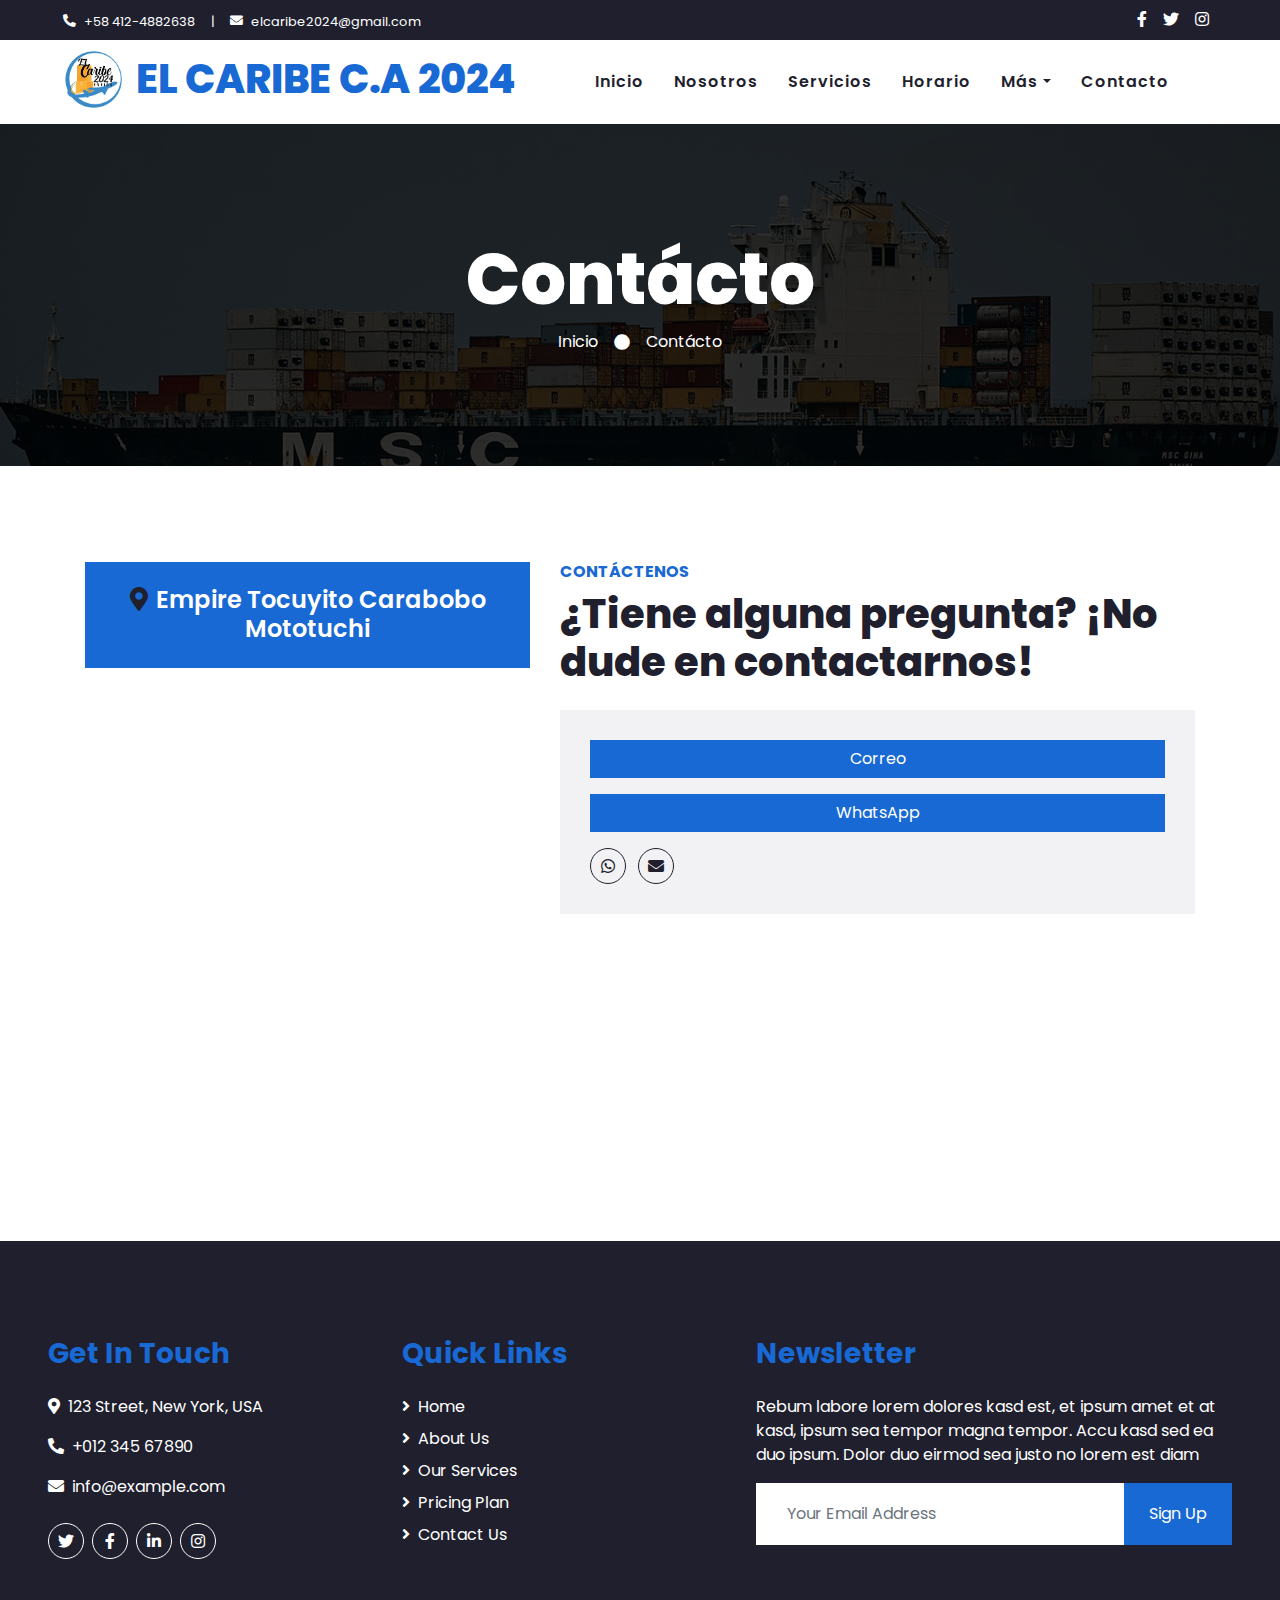
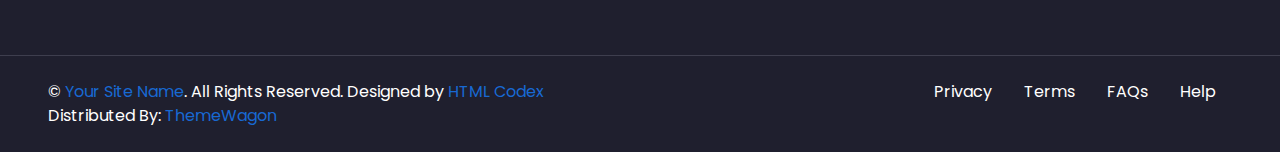
==== commit e27196d6: "el caribe color v3" ====
--- a/contact.html
+++ b/contact.html
@@ -22,18 +22,22 @@
     <link href="lib/owlcarousel/assets/owl.carousel.min.css" rel="stylesheet">
 
     <!-- Customized Bootstrap Stylesheet -->
-    <link href="css/style.css" rel="stylesheet">
+<!-- Customized Bootstrap Stylesheet -->
+<link href="css/style3.css" rel="stylesheet">
+<link href="css/stilos.css" rel="stylesheet">
 </head>
 
 <body>
     <!-- Topbar Start -->
     <div class="container-fluid bg-dark">
         <div class="row py-2 px-lg-5">
-            <div class="col-lg-6 text-center text-lg-left mb-2 mb-lg-0">
+            <div class="col-lg-6 col-sm-12 text-center text-lg-left mb-2 mb-lg-0">
                 <div class="d-inline-flex align-items-center text-white">
-                    <small><i class="fa fa-phone-alt mr-2"></i>+012 345 6789</small>
+                    <small class="d-flex align-items-center telefono"><i class="fa fa-phone-alt mr-2"></i>+58
+                        412-4882638</small>
                     <small class="px-3">|</small>
-                    <small><i class="fa fa-envelope mr-2"></i>info@example.com</small>
+                    <small class="d-flex align-items-center"><i
+                            class="fa fa-envelope mr-2"></i>elcaribe2024@gmail.com</small>
                 </div>
             </div>
             <div class="col-lg-6 text-center text-lg-right">
@@ -45,46 +49,42 @@
                         <i class="fab fa-twitter"></i>
                     </a>
                     <a class="text-white px-2" href="">
-                        <i class="fab fa-linkedin-in"></i>
-                    </a>
-                    <a class="text-white px-2" href="">
                         <i class="fab fa-instagram"></i>
                     </a>
-                    <a class="text-white pl-2" href="">
-                        <i class="fab fa-youtube"></i>
-                    </a>
                 </div>
             </div>
         </div>
     </div>
     <!-- Topbar End -->
-
-
+    
+    
     <!-- Navbar Start -->
     <div class="container-fluid p-0">
         <nav class="navbar navbar-expand-lg bg-light navbar-light py-3 py-lg-0 px-lg-5">
             <a href="index.html" class="navbar-brand ml-lg-3">
-                <h1 class="m-0 display-5 text-uppercase text-primary"><i class="fa fa-truck mr-2"></i>Faster</h1>
+                <h1 class="m-0 display-5 text-uppercase text-primary caribe">
+                    <img src="./img/Logo El Caribe 2024,CA.webp" class="logo mr-1 mb-1 " alt="">
+                    El caribe C.A 2024
+                </h1>
             </a>
             <button type="button" class="navbar-toggler" data-toggle="collapse" data-target="#navbarCollapse">
                 <span class="navbar-toggler-icon"></span>
             </button>
             <div class="collapse navbar-collapse justify-content-between px-lg-3" id="navbarCollapse">
-                <div class="navbar-nav m-auto py-0">
-                    <a href="index.html" class="nav-item nav-link">Home</a>
-                    <a href="about.html" class="nav-item nav-link">About</a>
-                    <a href="service.html" class="nav-item nav-link">Service</a>
-                    <a href="price.html" class="nav-item nav-link">Price</a>
+                <div class="navbar-nav m-auto py-0 barra-navegadora">
+                    <a href="index.html" class="nav-item nav-link ">Inicio</a>
+                    <a href="nosotros.html" class="nav-item nav-link">Nosotros</a>
+                    <a href="service.html" class="nav-item nav-link">Servicios</a>
+                    <a href="horario.html" class="nav-item nav-link">Horario</a>
                     <div class="nav-item dropdown">
-                        <a href="#" class="nav-link dropdown-toggle" data-toggle="dropdown">Pages</a>
+                        <a href="#" class="nav-link dropdown-toggle" data-toggle="dropdown">Más</a>
                         <div class="dropdown-menu rounded-0 m-0">
-                            <a href="blog.html" class="dropdown-item">Blog Grid</a>
-                            <a href="single.html" class="dropdown-item">Blog Detail</a>
-                        </div>
-                    </div>
-                    <a href="contact.html" class="nav-item nav-link active">Contact</a>
-                </div>
-                <a href="" class="btn btn-primary py-2 px-4 d-none d-lg-block">Get A Quote</a>
+                            <a href="equipo.html" class="dropdown-item">Equipo</a>
+                            <a href="preguntas.html" class="dropdown-item">Preguntas</a>
+                        </div>
+                    </div>
+                    <a href="contact.html" class="nav-item nav-link">Contacto</a>
+                </div>
             </div>
         </nav>
     </div>
@@ -94,11 +94,11 @@
     <!-- Header Start -->
     <div class="jumbotron jumbotron-fluid mb-5">
         <div class="container text-center py-5">
-            <h1 class="text-white display-3">Contact</h1>
+            <h1 class="text-white display-3">Contácto</h1>
             <div class="d-inline-flex align-items-center text-white">
-                <p class="m-0"><a class="text-white" href="">Home</a></p>
+                <p class="m-0"><a class="text-white" href="">Inicio</a></p>
                 <i class="fa fa-circle px-3"></i>
-                <p class="m-0">Contact</p>
+                <p class="m-0">Contácto</p>
             </div>
         </div>
     </div>
@@ -110,45 +110,37 @@
         <div class="container">
             <div class="row">
                 <div class="col-lg-5 pb-4 pb-lg-0">
-                    <div class="bg-primary text-dark text-center p-4">
-                        <h4 class="m-0"><i class="fa fa-map-marker-alt text-white mr-2"></i>123 Street, New York, USA</h4>
+                    <div class="bg-primary text-center p-4">
+                        <h4 class="m-0 text-white"><i class="fa fa-map-marker-alt text-dark mr-2"></i>Empire Tocuyito Carabobo Mototuchi</h4>
                     </div>
                     <iframe style="width: 100%; height: 470px;"
-                        src="https://www.google.com/maps/embed?pb=!1m18!1m12!1m3!1d3001156.4288297426!2d-78.01371936852176!3d42.72876761954724!2m3!1f0!2f0!3f0!3m2!1i1024!2i768!4f13.1!3m3!1m2!1s0x4ccc4bf0f123a5a9%3A0xddcfc6c1de189567!2sNew%20York%2C%20USA!5e0!3m2!1sen!2sbd!4v1603794290143!5m2!1sen!2sbd"
+                        src="https://web-2022.webnode.it/widgets/googlemaps/?z=15&a=Calle+Guaiqueries+N%C2%B0+100-02+local+NRO+N1+URB+Colinas+De+Carrizales%2C+Tocuyito+%2C+Carabobo.%2C+Tocuyito%2C+2035.+"
                         frameborder="0" style="border:0;" allowfullscreen="" aria-hidden="false" tabindex="0"></iframe>
                 </div>
                 <div class="col-lg-7">
-                    <h6 class="text-primary text-uppercase font-weight-bold">Contact Us</h6>
-                    <h1 class="mb-4">Contact For Any Queries</h1>
+                    <h6 class="text-primary text-uppercase font-weight-bold">Contáctenos</h6>
+                    <h1 class="mb-4">¿Tiene alguna pregunta? ¡No dude en contactarnos!</h1>
                     <div class="contact-form bg-secondary" style="padding: 30px;">
-                        <div id="success"></div>
-                        <form name="sentMessage" id="contactForm" novalidate="novalidate">
-                            <div class="control-group">
-                                <input type="text" class="form-control border-0 p-4" id="name" placeholder="Your Name"
-                                    required="required" data-validation-required-message="Please enter your name" />
-                                <p class="help-block text-danger"></p>
-                            </div>
-                            <div class="control-group">
-                                <input type="email" class="form-control border-0 p-4" id="email" placeholder="Your Email"
-                                    required="required" data-validation-required-message="Please enter your email" />
-                                <p class="help-block text-danger"></p>
-                            </div>
-                            <div class="control-group">
-                                <input type="text" class="form-control border-0 p-4" id="subject" placeholder="Subject"
-                                    required="required" data-validation-required-message="Please enter a subject" />
-                                <p class="help-block text-danger"></p>
-                            </div>
-                            <div class="control-group">
-                                <textarea class="form-control border-0 py-3 px-4" rows="3" id="message" placeholder="Message"
-                                    required="required"
-                                    data-validation-required-message="Please enter your message"></textarea>
-                                <p class="help-block text-danger"></p>
-                            </div>
-                            <div>
-                                <button class="btn btn-primary py-3 px-4" type="submit" id="sendMessageButton">Send
-                                    Message</button>
-                            </div>
-                        </form>
+                        <a 
+                            href="mailto:elcaribe2024@gmail.com" 
+                            target="_blank" 
+                            rel="noopener noreferrer"
+                            class="w-100 btn btn-primary texto-contac text-white text-decoration-none mb-3">
+                            Correo</a>
+                        <a 
+                        href="https://wa.me/+5804124882638" 
+                        target="_blank" 
+                        rel="noopener noreferrer"
+                        class="w-100 btn btn-primary texto-contac text-white text-decoration-none ">
+                        WhatsApp
+                        </a>
+                        <div class="mt-3">
+                            <a class="btn btn-outline-dark btn-social mr-2 " href="https://wa.me/+5804124882638"  target="_blank" rel="noopener noreferrer"><i class="fab fa-whatsapp"></i></a>
+                            <a class="btn btn-outline-dark btn-social " href="mailto:elcaribe2024@gmail.com" target="_blank" rel="noopener noreferrer" ><i class="fas fa-envelope"></i></a>
+                        </div>
+                    </div>
+                    <div>
+                        
                     </div>
                 </div>
             </div>
@@ -249,6 +241,7 @@
 
     <!-- Template Javascript -->
     <script src="js/main.js"></script>
+    <script src="js/nav.js"></script>
 </body>
 
 </html>--- a/css/style3.css
+++ b/css/style3.css
@@ -0,0 +1,9206 @@
+@charset "UTF-8";
+/******* Bootstrap Theming ********/
+/*!
+ * Bootstrap v4.5.3 (https://getbootstrap.com/)
+ * Copyright 2011-2020 The Bootstrap Authors
+ * Copyright 2011-2020 Twitter, Inc.
+ * Licensed under MIT (https://github.com/twbs/bootstrap/blob/main/LICENSE)
+ */
+:root {
+  --blue: #007bff;
+  --indigo: #6610f2;
+  --purple: #6f42c1;
+  --pink: #e83e8c;
+  --red: #dc3545;
+  --orange: #fd7e14;
+  --yellow: #ffc107;
+  --green: #28a745;
+  --teal: #20c997;
+  --cyan: #17a2b8;
+  --white: #fff;
+  --gray: #6c757d;
+  --gray-dark: #343a40;
+  --primary: #1869d3;
+  --secondary: #F2F2F4;
+  --success: #28a745;
+  --info: #17a2b8;
+  --warning: #ffc107;
+  --danger: #dc3545;
+  --light: #FFFFFF;
+  --dark: #1F1F2E;
+  --breakpoint-xs: 0;
+  --breakpoint-sm: 576px;
+  --breakpoint-md: 768px;
+  --breakpoint-lg: 992px;
+  --breakpoint-xl: 1200px;
+  --font-family-sans-serif: "Poppins", sans-serif;
+  --font-family-monospace: SFMono-Regular, Menlo, Monaco, Consolas, "Liberation Mono", "Courier New", monospace;
+}
+
+*,
+*::before,
+*::after {
+  box-sizing: border-box;
+}
+
+html {
+  font-family: sans-serif;
+  line-height: 1.15;
+  -webkit-text-size-adjust: 100%;
+  -webkit-tap-highlight-color: rgba(0, 0, 0, 0);
+}
+
+article, aside, figcaption, figure, footer, header, hgroup, main, nav, section {
+  display: block;
+}
+
+body {
+  margin: 0;
+  font-family: "Poppins", sans-serif;
+  font-size: 1rem;
+  font-weight: 400;
+  line-height: 1.5;
+  color: #757575;
+  text-align: left;
+  background-color: #fff;
+}
+
+[tabindex="-1"]:focus:not(:focus-visible) {
+  outline: 0 !important;
+}
+
+hr {
+  box-sizing: content-box;
+  height: 0;
+  overflow: visible;
+}
+
+h1, h2, h3, h4, h5, h6 {
+  margin-top: 0;
+  margin-bottom: 0.5rem;
+}
+
+p {
+  margin-top: 0;
+  margin-bottom: 1rem;
+}
+
+abbr[title],
+abbr[data-original-title] {
+  text-decoration: underline;
+  -webkit-text-decoration: underline dotted;
+          text-decoration: underline dotted;
+  cursor: help;
+  border-bottom: 0;
+  -webkit-text-decoration-skip-ink: none;
+          text-decoration-skip-ink: none;
+}
+
+address {
+  margin-bottom: 1rem;
+  font-style: normal;
+  line-height: inherit;
+}
+
+ol,
+ul,
+dl {
+  margin-top: 0;
+  margin-bottom: 1rem;
+}
+
+ol ol,
+ul ul,
+ol ul,
+ul ol {
+  margin-bottom: 0;
+}
+
+dt {
+  font-weight: 700;
+}
+
+dd {
+  margin-bottom: 0.5rem;
+  margin-left: 0;
+}
+
+blockquote {
+  margin: 0 0 1rem;
+}
+
+b,
+strong {
+  font-weight: bolder;
+}
+
+small {
+  font-size: 80%;
+}
+
+sub,
+sup {
+  position: relative;
+  font-size: 75%;
+  line-height: 0;
+  vertical-align: baseline;
+}
+
+sub {
+  bottom: -0.25em;
+}
+
+sup {
+  top: -0.5em;
+}
+
+a {
+  color: #1869d3;
+  text-decoration: none;
+  background-color: transparent;
+}
+a:hover {
+  color: #10478e;
+  text-decoration: underline;
+}
+
+a:not([href]):not([class]) {
+  color: inherit;
+  text-decoration: none;
+}
+a:not([href]):not([class]):hover {
+  color: inherit;
+  text-decoration: none;
+}
+
+pre,
+code,
+kbd,
+samp {
+  font-family: SFMono-Regular, Menlo, Monaco, Consolas, "Liberation Mono", "Courier New", monospace;
+  font-size: 1em;
+}
+
+pre {
+  margin-top: 0;
+  margin-bottom: 1rem;
+  overflow: auto;
+  -ms-overflow-style: scrollbar;
+}
+
+figure {
+  margin: 0 0 1rem;
+}
+
+img {
+  vertical-align: middle;
+  border-style: none;
+}
+
+svg {
+  overflow: hidden;
+  vertical-align: middle;
+}
+
+table {
+  border-collapse: collapse;
+}
+
+caption {
+  padding-top: 0.75rem;
+  padding-bottom: 0.75rem;
+  color: #6c757d;
+  text-align: left;
+  caption-side: bottom;
+}
+
+th {
+  text-align: inherit;
+  text-align: -webkit-match-parent;
+}
+
+label {
+  display: inline-block;
+  margin-bottom: 0.5rem;
+}
+
+button {
+  border-radius: 0;
+}
+
+button:focus {
+  outline: 1px dotted;
+  outline: 5px auto -webkit-focus-ring-color;
+}
+
+input,
+button,
+select,
+optgroup,
+textarea {
+  margin: 0;
+  font-family: inherit;
+  font-size: inherit;
+  line-height: inherit;
+}
+
+button,
+input {
+  overflow: visible;
+}
+
+button,
+select {
+  text-transform: none;
+}
+
+[role=button] {
+  cursor: pointer;
+}
+
+select {
+  word-wrap: normal;
+}
+
+button,
+[type=button],
+[type=reset],
+[type=submit] {
+  -webkit-appearance: button;
+}
+
+button:not(:disabled),
+[type=button]:not(:disabled),
+[type=reset]:not(:disabled),
+[type=submit]:not(:disabled) {
+  cursor: pointer;
+}
+
+button::-moz-focus-inner,
+[type=button]::-moz-focus-inner,
+[type=reset]::-moz-focus-inner,
+[type=submit]::-moz-focus-inner {
+  padding: 0;
+  border-style: none;
+}
+
+input[type=radio],
+input[type=checkbox] {
+  box-sizing: border-box;
+  padding: 0;
+}
+
+textarea {
+  overflow: auto;
+  resize: vertical;
+}
+
+fieldset {
+  min-width: 0;
+  padding: 0;
+  margin: 0;
+  border: 0;
+}
+
+legend {
+  display: block;
+  width: 100%;
+  max-width: 100%;
+  padding: 0;
+  margin-bottom: 0.5rem;
+  font-size: 1.5rem;
+  line-height: inherit;
+  color: inherit;
+  white-space: normal;
+}
+@media (max-width: 1200px) {
+  legend {
+    font-size: calc(1.275rem + 0.3vw);
+  }
+}
+
+progress {
+  vertical-align: baseline;
+}
+
+[type=number]::-webkit-inner-spin-button,
+[type=number]::-webkit-outer-spin-button {
+  height: auto;
+}
+
+[type=search] {
+  outline-offset: -2px;
+  -webkit-appearance: none;
+}
+
+[type=search]::-webkit-search-decoration {
+  -webkit-appearance: none;
+}
+
+::-webkit-file-upload-button {
+  font: inherit;
+  -webkit-appearance: button;
+}
+
+output {
+  display: inline-block;
+}
+
+summary {
+  display: list-item;
+  cursor: pointer;
+}
+
+template {
+  display: none;
+}
+
+[hidden] {
+  display: none !important;
+}
+
+h1, h2, h3, h4, h5, h6,
+.h1, .h2, .h3, .h4, .h5, .h6 {
+  margin-bottom: 0.5rem;
+  font-weight: 500;
+  line-height: 1.2;
+  color: #1F1F2E;
+}
+
+h1, .h1 {
+  font-size: 2.5rem;
+}
+@media (max-width: 1200px) {
+  h1, .h1 {
+    font-size: calc(1.375rem + 1.5vw);
+  }
+}
+
+h2, .h2 {
+  font-size: 2rem;
+}
+@media (max-width: 1200px) {
+  h2, .h2 {
+    font-size: calc(1.325rem + 0.9vw);
+  }
+}
+
+h3, .h3 {
+  font-size: 1.75rem;
+}
+@media (max-width: 1200px) {
+  h3, .h3 {
+    font-size: calc(1.3rem + 0.6vw);
+  }
+}
+
+h4, .h4 {
+  font-size: 1.5rem;
+}
+@media (max-width: 1200px) {
+  h4, .h4 {
+    font-size: calc(1.275rem + 0.3vw);
+  }
+}
+
+h5, .h5 {
+  font-size: 1.25rem;
+}
+
+h6, .h6 {
+  font-size: 1rem;
+}
+
+.lead {
+  font-size: 1.25rem;
+  font-weight: 300;
+}
+
+.display-1 {
+  font-size: 6rem;
+  font-weight: 300;
+  line-height: 1.2;
+}
+@media (max-width: 1200px) {
+  .display-1 {
+    font-size: calc(1.725rem + 5.7vw);
+  }
+}
+
+.display-2 {
+  font-size: 5.5rem;
+  font-weight: 300;
+  line-height: 1.2;
+}
+@media (max-width: 1200px) {
+  .display-2 {
+    font-size: calc(1.675rem + 5.1vw);
+  }
+}
+
+.display-3 {
+  font-size: 4.5rem;
+  font-weight: 300;
+  line-height: 1.2;
+}
+@media (max-width: 1200px) {
+  .display-3 {
+    font-size: calc(1.575rem + 3.9vw);
+  }
+}
+
+.display-4 {
+  font-size: 3.5rem;
+  font-weight: 300;
+  line-height: 1.2;
+}
+@media (max-width: 1200px) {
+  .display-4 {
+    font-size: calc(1.475rem + 2.7vw);
+  }
+}
+
+hr {
+  margin-top: 1rem;
+  margin-bottom: 1rem;
+  border: 0;
+  border-top: 1px solid rgba(0, 0, 0, 0.1);
+}
+
+small,
+.small {
+  font-size: 80%;
+  font-weight: 400;
+}
+
+mark,
+.mark {
+  padding: 0.2em;
+  background-color: #fcf8e3;
+}
+
+.list-unstyled {
+  padding-left: 0;
+  list-style: none;
+}
+
+.list-inline {
+  padding-left: 0;
+  list-style: none;
+}
+
+.list-inline-item {
+  display: inline-block;
+}
+.list-inline-item:not(:last-child) {
+  margin-right: 0.5rem;
+}
+
+.initialism {
+  font-size: 90%;
+  text-transform: uppercase;
+}
+
+.blockquote {
+  margin-bottom: 1rem;
+  font-size: 1.25rem;
+}
+
+.blockquote-footer {
+  display: block;
+  font-size: 80%;
+  color: #6c757d;
+}
+.blockquote-footer::before {
+  content: "— ";
+}
+
+.img-fluid {
+  max-width: 100%;
+  height: auto;
+}
+
+.img-thumbnail {
+  padding: 0.25rem;
+  background-color: #fff;
+  border: 1px solid #dee2e6;
+  max-width: 100%;
+  height: auto;
+}
+
+.figure {
+  display: inline-block;
+}
+
+.figure-img {
+  margin-bottom: 0.5rem;
+  line-height: 1;
+}
+
+.figure-caption {
+  font-size: 90%;
+  color: #6c757d;
+}
+
+code {
+  font-size: 87.5%;
+  color: #e83e8c;
+  word-wrap: break-word;
+}
+a > code {
+  color: inherit;
+}
+
+kbd {
+  padding: 0.2rem 0.4rem;
+  font-size: 87.5%;
+  color: #fff;
+  background-color: #212529;
+}
+kbd kbd {
+  padding: 0;
+  font-size: 100%;
+  font-weight: 700;
+}
+
+pre {
+  display: block;
+  font-size: 87.5%;
+  color: #212529;
+}
+pre code {
+  font-size: inherit;
+  color: inherit;
+  word-break: normal;
+}
+
+.pre-scrollable {
+  max-height: 340px;
+  overflow-y: scroll;
+}
+
+.container,
+.container-fluid,
+.container-xl,
+.container-lg,
+.container-md,
+.container-sm {
+  width: 100%;
+  padding-right: 15px;
+  padding-left: 15px;
+  margin-right: auto;
+  margin-left: auto;
+}
+
+@media (min-width: 576px) {
+  .container-sm, .container {
+    max-width: 540px;
+  }
+}
+@media (min-width: 768px) {
+  .container-md, .container-sm, .container {
+    max-width: 720px;
+  }
+}
+@media (min-width: 992px) {
+  .container-lg, .container-md, .container-sm, .container {
+    max-width: 960px;
+  }
+}
+@media (min-width: 1200px) {
+  .container-xl, .container-lg, .container-md, .container-sm, .container {
+    max-width: 1140px;
+  }
+}
+.row {
+  display: flex;
+  flex-wrap: wrap;
+  margin-right: -15px;
+  margin-left: -15px;
+}
+
+.no-gutters {
+  margin-right: 0;
+  margin-left: 0;
+}
+.no-gutters > .col,
+.no-gutters > [class*=col-] {
+  padding-right: 0;
+  padding-left: 0;
+}
+
+.col-xl,
+.col-xl-auto, .col-xl-12, .col-xl-11, .col-xl-10, .col-xl-9, .col-xl-8, .col-xl-7, .col-xl-6, .col-xl-5, .col-xl-4, .col-xl-3, .col-xl-2, .col-xl-1, .col-lg,
+.col-lg-auto, .col-lg-12, .col-lg-11, .col-lg-10, .col-lg-9, .col-lg-8, .col-lg-7, .col-lg-6, .col-lg-5, .col-lg-4, .col-lg-3, .col-lg-2, .col-lg-1, .col-md,
+.col-md-auto, .col-md-12, .col-md-11, .col-md-10, .col-md-9, .col-md-8, .col-md-7, .col-md-6, .col-md-5, .col-md-4, .col-md-3, .col-md-2, .col-md-1, .col-sm,
+.col-sm-auto, .col-sm-12, .col-sm-11, .col-sm-10, .col-sm-9, .col-sm-8, .col-sm-7, .col-sm-6, .col-sm-5, .col-sm-4, .col-sm-3, .col-sm-2, .col-sm-1, .col,
+.col-auto, .col-12, .col-11, .col-10, .col-9, .col-8, .col-7, .col-6, .col-5, .col-4, .col-3, .col-2, .col-1 {
+  position: relative;
+  width: 100%;
+  padding-right: 15px;
+  padding-left: 15px;
+}
+
+.col {
+  flex-basis: 0;
+  flex-grow: 1;
+  max-width: 100%;
+}
+
+.row-cols-1 > * {
+  flex: 0 0 100%;
+  max-width: 100%;
+}
+
+.row-cols-2 > * {
+  flex: 0 0 50%;
+  max-width: 50%;
+}
+
+.row-cols-3 > * {
+  flex: 0 0 33.3333333333%;
+  max-width: 33.3333333333%;
+}
+
+.row-cols-4 > * {
+  flex: 0 0 25%;
+  max-width: 25%;
+}
+
+.row-cols-5 > * {
+  flex: 0 0 20%;
+  max-width: 20%;
+}
+
+.row-cols-6 > * {
+  flex: 0 0 16.6666666667%;
+  max-width: 16.6666666667%;
+}
+
+.col-auto {
+  flex: 0 0 auto;
+  width: auto;
+  max-width: 100%;
+}
+
+.col-1 {
+  flex: 0 0 8.3333333333%;
+  max-width: 8.3333333333%;
+}
+
+.col-2 {
+  flex: 0 0 16.6666666667%;
+  max-width: 16.6666666667%;
+}
+
+.col-3 {
+  flex: 0 0 25%;
+  max-width: 25%;
+}
+
+.col-4 {
+  flex: 0 0 33.3333333333%;
+  max-width: 33.3333333333%;
+}
+
+.col-5 {
+  flex: 0 0 41.6666666667%;
+  max-width: 41.6666666667%;
+}
+
+.col-6 {
+  flex: 0 0 50%;
+  max-width: 50%;
+}
+
+.col-7 {
+  flex: 0 0 58.3333333333%;
+  max-width: 58.3333333333%;
+}
+
+.col-8 {
+  flex: 0 0 66.6666666667%;
+  max-width: 66.6666666667%;
+}
+
+.col-9 {
+  flex: 0 0 75%;
+  max-width: 75%;
+}
+
+.col-10 {
+  flex: 0 0 83.3333333333%;
+  max-width: 83.3333333333%;
+}
+
+.col-11 {
+  flex: 0 0 91.6666666667%;
+  max-width: 91.6666666667%;
+}
+
+.col-12 {
+  flex: 0 0 100%;
+  max-width: 100%;
+}
+
+.order-first {
+  order: -1;
+}
+
+.order-last {
+  order: 13;
+}
+
+.order-0 {
+  order: 0;
+}
+
+.order-1 {
+  order: 1;
+}
+
+.order-2 {
+  order: 2;
+}
+
+.order-3 {
+  order: 3;
+}
+
+.order-4 {
+  order: 4;
+}
+
+.order-5 {
+  order: 5;
+}
+
+.order-6 {
+  order: 6;
+}
+
+.order-7 {
+  order: 7;
+}
+
+.order-8 {
+  order: 8;
+}
+
+.order-9 {
+  order: 9;
+}
+
+.order-10 {
+  order: 10;
+}
+
+.order-11 {
+  order: 11;
+}
+
+.order-12 {
+  order: 12;
+}
+
+.offset-1 {
+  margin-left: 8.3333333333%;
+}
+
+.offset-2 {
+  margin-left: 16.6666666667%;
+}
+
+.offset-3 {
+  margin-left: 25%;
+}
+
+.offset-4 {
+  margin-left: 33.3333333333%;
+}
+
+.offset-5 {
+  margin-left: 41.6666666667%;
+}
+
+.offset-6 {
+  margin-left: 50%;
+}
+
+.offset-7 {
+  margin-left: 58.3333333333%;
+}
+
+.offset-8 {
+  margin-left: 66.6666666667%;
+}
+
+.offset-9 {
+  margin-left: 75%;
+}
+
+.offset-10 {
+  margin-left: 83.3333333333%;
+}
+
+.offset-11 {
+  margin-left: 91.6666666667%;
+}
+
+@media (min-width: 576px) {
+  .col-sm {
+    flex-basis: 0;
+    flex-grow: 1;
+    max-width: 100%;
+  }
+  .row-cols-sm-1 > * {
+    flex: 0 0 100%;
+    max-width: 100%;
+  }
+  .row-cols-sm-2 > * {
+    flex: 0 0 50%;
+    max-width: 50%;
+  }
+  .row-cols-sm-3 > * {
+    flex: 0 0 33.3333333333%;
+    max-width: 33.3333333333%;
+  }
+  .row-cols-sm-4 > * {
+    flex: 0 0 25%;
+    max-width: 25%;
+  }
+  .row-cols-sm-5 > * {
+    flex: 0 0 20%;
+    max-width: 20%;
+  }
+  .row-cols-sm-6 > * {
+    flex: 0 0 16.6666666667%;
+    max-width: 16.6666666667%;
+  }
+  .col-sm-auto {
+    flex: 0 0 auto;
+    width: auto;
+    max-width: 100%;
+  }
+  .col-sm-1 {
+    flex: 0 0 8.3333333333%;
+    max-width: 8.3333333333%;
+  }
+  .col-sm-2 {
+    flex: 0 0 16.6666666667%;
+    max-width: 16.6666666667%;
+  }
+  .col-sm-3 {
+    flex: 0 0 25%;
+    max-width: 25%;
+  }
+  .col-sm-4 {
+    flex: 0 0 33.3333333333%;
+    max-width: 33.3333333333%;
+  }
+  .col-sm-5 {
+    flex: 0 0 41.6666666667%;
+    max-width: 41.6666666667%;
+  }
+  .col-sm-6 {
+    flex: 0 0 50%;
+    max-width: 50%;
+  }
+  .col-sm-7 {
+    flex: 0 0 58.3333333333%;
+    max-width: 58.3333333333%;
+  }
+  .col-sm-8 {
+    flex: 0 0 66.6666666667%;
+    max-width: 66.6666666667%;
+  }
+  .col-sm-9 {
+    flex: 0 0 75%;
+    max-width: 75%;
+  }
+  .col-sm-10 {
+    flex: 0 0 83.3333333333%;
+    max-width: 83.3333333333%;
+  }
+  .col-sm-11 {
+    flex: 0 0 91.6666666667%;
+    max-width: 91.6666666667%;
+  }
+  .col-sm-12 {
+    flex: 0 0 100%;
+    max-width: 100%;
+  }
+  .order-sm-first {
+    order: -1;
+  }
+  .order-sm-last {
+    order: 13;
+  }
+  .order-sm-0 {
+    order: 0;
+  }
+  .order-sm-1 {
+    order: 1;
+  }
+  .order-sm-2 {
+    order: 2;
+  }
+  .order-sm-3 {
+    order: 3;
+  }
+  .order-sm-4 {
+    order: 4;
+  }
+  .order-sm-5 {
+    order: 5;
+  }
+  .order-sm-6 {
+    order: 6;
+  }
+  .order-sm-7 {
+    order: 7;
+  }
+  .order-sm-8 {
+    order: 8;
+  }
+  .order-sm-9 {
+    order: 9;
+  }
+  .order-sm-10 {
+    order: 10;
+  }
+  .order-sm-11 {
+    order: 11;
+  }
+  .order-sm-12 {
+    order: 12;
+  }
+  .offset-sm-0 {
+    margin-left: 0;
+  }
+  .offset-sm-1 {
+    margin-left: 8.3333333333%;
+  }
+  .offset-sm-2 {
+    margin-left: 16.6666666667%;
+  }
+  .offset-sm-3 {
+    margin-left: 25%;
+  }
+  .offset-sm-4 {
+    margin-left: 33.3333333333%;
+  }
+  .offset-sm-5 {
+    margin-left: 41.6666666667%;
+  }
+  .offset-sm-6 {
+    margin-left: 50%;
+  }
+  .offset-sm-7 {
+    margin-left: 58.3333333333%;
+  }
+  .offset-sm-8 {
+    margin-left: 66.6666666667%;
+  }
+  .offset-sm-9 {
+    margin-left: 75%;
+  }
+  .offset-sm-10 {
+    margin-left: 83.3333333333%;
+  }
+  .offset-sm-11 {
+    margin-left: 91.6666666667%;
+  }
+}
+@media (min-width: 768px) {
+  .col-md {
+    flex-basis: 0;
+    flex-grow: 1;
+    max-width: 100%;
+  }
+  .row-cols-md-1 > * {
+    flex: 0 0 100%;
+    max-width: 100%;
+  }
+  .row-cols-md-2 > * {
+    flex: 0 0 50%;
+    max-width: 50%;
+  }
+  .row-cols-md-3 > * {
+    flex: 0 0 33.3333333333%;
+    max-width: 33.3333333333%;
+  }
+  .row-cols-md-4 > * {
+    flex: 0 0 25%;
+    max-width: 25%;
+  }
+  .row-cols-md-5 > * {
+    flex: 0 0 20%;
+    max-width: 20%;
+  }
+  .row-cols-md-6 > * {
+    flex: 0 0 16.6666666667%;
+    max-width: 16.6666666667%;
+  }
+  .col-md-auto {
+    flex: 0 0 auto;
+    width: auto;
+    max-width: 100%;
+  }
+  .col-md-1 {
+    flex: 0 0 8.3333333333%;
+    max-width: 8.3333333333%;
+  }
+  .col-md-2 {
+    flex: 0 0 16.6666666667%;
+    max-width: 16.6666666667%;
+  }
+  .col-md-3 {
+    flex: 0 0 25%;
+    max-width: 25%;
+  }
+  .col-md-4 {
+    flex: 0 0 33.3333333333%;
+    max-width: 33.3333333333%;
+  }
+  .col-md-5 {
+    flex: 0 0 41.6666666667%;
+    max-width: 41.6666666667%;
+  }
+  .col-md-6 {
+    flex: 0 0 50%;
+    max-width: 50%;
+  }
+  .col-md-7 {
+    flex: 0 0 58.3333333333%;
+    max-width: 58.3333333333%;
+  }
+  .col-md-8 {
+    flex: 0 0 66.6666666667%;
+    max-width: 66.6666666667%;
+  }
+  .col-md-9 {
+    flex: 0 0 75%;
+    max-width: 75%;
+  }
+  .col-md-10 {
+    flex: 0 0 83.3333333333%;
+    max-width: 83.3333333333%;
+  }
+  .col-md-11 {
+    flex: 0 0 91.6666666667%;
+    max-width: 91.6666666667%;
+  }
+  .col-md-12 {
+    flex: 0 0 100%;
+    max-width: 100%;
+  }
+  .order-md-first {
+    order: -1;
+  }
+  .order-md-last {
+    order: 13;
+  }
+  .order-md-0 {
+    order: 0;
+  }
+  .order-md-1 {
+    order: 1;
+  }
+  .order-md-2 {
+    order: 2;
+  }
+  .order-md-3 {
+    order: 3;
+  }
+  .order-md-4 {
+    order: 4;
+  }
+  .order-md-5 {
+    order: 5;
+  }
+  .order-md-6 {
+    order: 6;
+  }
+  .order-md-7 {
+    order: 7;
+  }
+  .order-md-8 {
+    order: 8;
+  }
+  .order-md-9 {
+    order: 9;
+  }
+  .order-md-10 {
+    order: 10;
+  }
+  .order-md-11 {
+    order: 11;
+  }
+  .order-md-12 {
+    order: 12;
+  }
+  .offset-md-0 {
+    margin-left: 0;
+  }
+  .offset-md-1 {
+    margin-left: 8.3333333333%;
+  }
+  .offset-md-2 {
+    margin-left: 16.6666666667%;
+  }
+  .offset-md-3 {
+    margin-left: 25%;
+  }
+  .offset-md-4 {
+    margin-left: 33.3333333333%;
+  }
+  .offset-md-5 {
+    margin-left: 41.6666666667%;
+  }
+  .offset-md-6 {
+    margin-left: 50%;
+  }
+  .offset-md-7 {
+    margin-left: 58.3333333333%;
+  }
+  .offset-md-8 {
+    margin-left: 66.6666666667%;
+  }
+  .offset-md-9 {
+    margin-left: 75%;
+  }
+  .offset-md-10 {
+    margin-left: 83.3333333333%;
+  }
+  .offset-md-11 {
+    margin-left: 91.6666666667%;
+  }
+}
+@media (min-width: 992px) {
+  .col-lg {
+    flex-basis: 0;
+    flex-grow: 1;
+    max-width: 100%;
+  }
+  .row-cols-lg-1 > * {
+    flex: 0 0 100%;
+    max-width: 100%;
+  }
+  .row-cols-lg-2 > * {
+    flex: 0 0 50%;
+    max-width: 50%;
+  }
+  .row-cols-lg-3 > * {
+    flex: 0 0 33.3333333333%;
+    max-width: 33.3333333333%;
+  }
+  .row-cols-lg-4 > * {
+    flex: 0 0 25%;
+    max-width: 25%;
+  }
+  .row-cols-lg-5 > * {
+    flex: 0 0 20%;
+    max-width: 20%;
+  }
+  .row-cols-lg-6 > * {
+    flex: 0 0 16.6666666667%;
+    max-width: 16.6666666667%;
+  }
+  .col-lg-auto {
+    flex: 0 0 auto;
+    width: auto;
+    max-width: 100%;
+  }
+  .col-lg-1 {
+    flex: 0 0 8.3333333333%;
+    max-width: 8.3333333333%;
+  }
+  .col-lg-2 {
+    flex: 0 0 16.6666666667%;
+    max-width: 16.6666666667%;
+  }
+  .col-lg-3 {
+    flex: 0 0 25%;
+    max-width: 25%;
+  }
+  .col-lg-4 {
+    flex: 0 0 33.3333333333%;
+    max-width: 33.3333333333%;
+  }
+  .col-lg-5 {
+    flex: 0 0 41.6666666667%;
+    max-width: 41.6666666667%;
+  }
+  .col-lg-6 {
+    flex: 0 0 50%;
+    max-width: 50%;
+  }
+  .col-lg-7 {
+    flex: 0 0 58.3333333333%;
+    max-width: 58.3333333333%;
+  }
+  .col-lg-8 {
+    flex: 0 0 66.6666666667%;
+    max-width: 66.6666666667%;
+  }
+  .col-lg-9 {
+    flex: 0 0 75%;
+    max-width: 75%;
+  }
+  .col-lg-10 {
+    flex: 0 0 83.3333333333%;
+    max-width: 83.3333333333%;
+  }
+  .col-lg-11 {
+    flex: 0 0 91.6666666667%;
+    max-width: 91.6666666667%;
+  }
+  .col-lg-12 {
+    flex: 0 0 100%;
+    max-width: 100%;
+  }
+  .order-lg-first {
+    order: -1;
+  }
+  .order-lg-last {
+    order: 13;
+  }
+  .order-lg-0 {
+    order: 0;
+  }
+  .order-lg-1 {
+    order: 1;
+  }
+  .order-lg-2 {
+    order: 2;
+  }
+  .order-lg-3 {
+    order: 3;
+  }
+  .order-lg-4 {
+    order: 4;
+  }
+  .order-lg-5 {
+    order: 5;
+  }
+  .order-lg-6 {
+    order: 6;
+  }
+  .order-lg-7 {
+    order: 7;
+  }
+  .order-lg-8 {
+    order: 8;
+  }
+  .order-lg-9 {
+    order: 9;
+  }
+  .order-lg-10 {
+    order: 10;
+  }
+  .order-lg-11 {
+    order: 11;
+  }
+  .order-lg-12 {
+    order: 12;
+  }
+  .offset-lg-0 {
+    margin-left: 0;
+  }
+  .offset-lg-1 {
+    margin-left: 8.3333333333%;
+  }
+  .offset-lg-2 {
+    margin-left: 16.6666666667%;
+  }
+  .offset-lg-3 {
+    margin-left: 25%;
+  }
+  .offset-lg-4 {
+    margin-left: 33.3333333333%;
+  }
+  .offset-lg-5 {
+    margin-left: 41.6666666667%;
+  }
+  .offset-lg-6 {
+    margin-left: 50%;
+  }
+  .offset-lg-7 {
+    margin-left: 58.3333333333%;
+  }
+  .offset-lg-8 {
+    margin-left: 66.6666666667%;
+  }
+  .offset-lg-9 {
+    margin-left: 75%;
+  }
+  .offset-lg-10 {
+    margin-left: 83.3333333333%;
+  }
+  .offset-lg-11 {
+    margin-left: 91.6666666667%;
+  }
+}
+@media (min-width: 1200px) {
+  .col-xl {
+    flex-basis: 0;
+    flex-grow: 1;
+    max-width: 100%;
+  }
+  .row-cols-xl-1 > * {
+    flex: 0 0 100%;
+    max-width: 100%;
+  }
+  .row-cols-xl-2 > * {
+    flex: 0 0 50%;
+    max-width: 50%;
+  }
+  .row-cols-xl-3 > * {
+    flex: 0 0 33.3333333333%;
+    max-width: 33.3333333333%;
+  }
+  .row-cols-xl-4 > * {
+    flex: 0 0 25%;
+    max-width: 25%;
+  }
+  .row-cols-xl-5 > * {
+    flex: 0 0 20%;
+    max-width: 20%;
+  }
+  .row-cols-xl-6 > * {
+    flex: 0 0 16.6666666667%;
+    max-width: 16.6666666667%;
+  }
+  .col-xl-auto {
+    flex: 0 0 auto;
+    width: auto;
+    max-width: 100%;
+  }
+  .col-xl-1 {
+    flex: 0 0 8.3333333333%;
+    max-width: 8.3333333333%;
+  }
+  .col-xl-2 {
+    flex: 0 0 16.6666666667%;
+    max-width: 16.6666666667%;
+  }
+  .col-xl-3 {
+    flex: 0 0 25%;
+    max-width: 25%;
+  }
+  .col-xl-4 {
+    flex: 0 0 33.3333333333%;
+    max-width: 33.3333333333%;
+  }
+  .col-xl-5 {
+    flex: 0 0 41.6666666667%;
+    max-width: 41.6666666667%;
+  }
+  .col-xl-6 {
+    flex: 0 0 50%;
+    max-width: 50%;
+  }
+  .col-xl-7 {
+    flex: 0 0 58.3333333333%;
+    max-width: 58.3333333333%;
+  }
+  .col-xl-8 {
+    flex: 0 0 66.6666666667%;
+    max-width: 66.6666666667%;
+  }
+  .col-xl-9 {
+    flex: 0 0 75%;
+    max-width: 75%;
+  }
+  .col-xl-10 {
+    flex: 0 0 83.3333333333%;
+    max-width: 83.3333333333%;
+  }
+  .col-xl-11 {
+    flex: 0 0 91.6666666667%;
+    max-width: 91.6666666667%;
+  }
+  .col-xl-12 {
+    flex: 0 0 100%;
+    max-width: 100%;
+  }
+  .order-xl-first {
+    order: -1;
+  }
+  .order-xl-last {
+    order: 13;
+  }
+  .order-xl-0 {
+    order: 0;
+  }
+  .order-xl-1 {
+    order: 1;
+  }
+  .order-xl-2 {
+    order: 2;
+  }
+  .order-xl-3 {
+    order: 3;
+  }
+  .order-xl-4 {
+    order: 4;
+  }
+  .order-xl-5 {
+    order: 5;
+  }
+  .order-xl-6 {
+    order: 6;
+  }
+  .order-xl-7 {
+    order: 7;
+  }
+  .order-xl-8 {
+    order: 8;
+  }
+  .order-xl-9 {
+    order: 9;
+  }
+  .order-xl-10 {
+    order: 10;
+  }
+  .order-xl-11 {
+    order: 11;
+  }
+  .order-xl-12 {
+    order: 12;
+  }
+  .offset-xl-0 {
+    margin-left: 0;
+  }
+  .offset-xl-1 {
+    margin-left: 8.3333333333%;
+  }
+  .offset-xl-2 {
+    margin-left: 16.6666666667%;
+  }
+  .offset-xl-3 {
+    margin-left: 25%;
+  }
+  .offset-xl-4 {
+    margin-left: 33.3333333333%;
+  }
+  .offset-xl-5 {
+    margin-left: 41.6666666667%;
+  }
+  .offset-xl-6 {
+    margin-left: 50%;
+  }
+  .offset-xl-7 {
+    margin-left: 58.3333333333%;
+  }
+  .offset-xl-8 {
+    margin-left: 66.6666666667%;
+  }
+  .offset-xl-9 {
+    margin-left: 75%;
+  }
+  .offset-xl-10 {
+    margin-left: 83.3333333333%;
+  }
+  .offset-xl-11 {
+    margin-left: 91.6666666667%;
+  }
+}
+.table {
+  width: 100%;
+  margin-bottom: 1rem;
+  color: #757575;
+}
+.table th,
+.table td {
+  padding: 0.75rem;
+  vertical-align: top;
+  border-top: 1px solid #dee2e6;
+}
+.table thead th {
+  vertical-align: bottom;
+  border-bottom: 2px solid #dee2e6;
+}
+.table tbody + tbody {
+  border-top: 2px solid #dee2e6;
+}
+
+.table-sm th,
+.table-sm td {
+  padding: 0.3rem;
+}
+
+.table-bordered {
+  border: 1px solid #dee2e6;
+}
+.table-bordered th,
+.table-bordered td {
+  border: 1px solid #dee2e6;
+}
+.table-bordered thead th,
+.table-bordered thead td {
+  border-bottom-width: 2px;
+}
+
+.table-borderless th,
+.table-borderless td,
+.table-borderless thead th,
+.table-borderless tbody + tbody {
+  border: 0;
+}
+
+.table-striped tbody tr:nth-of-type(odd) {
+  background-color: rgba(0, 0, 0, 0.05);
+}
+
+.table-hover tbody tr:hover {
+  color: #757575;
+  background-color: rgba(0, 0, 0, 0.075);
+}
+
+.table-primary,
+.table-primary > th,
+.table-primary > td {
+  background-color: #bed5f3;
+}
+.table-primary th,
+.table-primary td,
+.table-primary thead th,
+.table-primary tbody + tbody {
+  border-color: #87b1e8;
+}
+
+.table-hover .table-primary:hover {
+  background-color: #a8c7ef;
+}
+.table-hover .table-primary:hover > td,
+.table-hover .table-primary:hover > th {
+  background-color: #a8c7ef;
+}
+
+.table-secondary,
+.table-secondary > th,
+.table-secondary > td {
+  background-color: #fbfbfc;
+}
+.table-secondary th,
+.table-secondary td,
+.table-secondary thead th,
+.table-secondary tbody + tbody {
+  border-color: #f8f8f9;
+}
+
+.table-hover .table-secondary:hover {
+  background-color: #ececf1;
+}
+.table-hover .table-secondary:hover > td,
+.table-hover .table-secondary:hover > th {
+  background-color: #ececf1;
+}
+
+.table-success,
+.table-success > th,
+.table-success > td {
+  background-color: #c3e6cb;
+}
+.table-success th,
+.table-success td,
+.table-success thead th,
+.table-success tbody + tbody {
+  border-color: #8fd19e;
+}
+
+.table-hover .table-success:hover {
+  background-color: #b1dfbb;
+}
+.table-hover .table-success:hover > td,
+.table-hover .table-success:hover > th {
+  background-color: #b1dfbb;
+}
+
+.table-info,
+.table-info > th,
+.table-info > td {
+  background-color: #bee5eb;
+}
+.table-info th,
+.table-info td,
+.table-info thead th,
+.table-info tbody + tbody {
+  border-color: #86cfda;
+}
+
+.table-hover .table-info:hover {
+  background-color: #abdde5;
+}
+.table-hover .table-info:hover > td,
+.table-hover .table-info:hover > th {
+  background-color: #abdde5;
+}
+
+.table-warning,
+.table-warning > th,
+.table-warning > td {
+  background-color: #ffeeba;
+}
+.table-warning th,
+.table-warning td,
+.table-warning thead th,
+.table-warning tbody + tbody {
+  border-color: #ffdf7e;
+}
+
+.table-hover .table-warning:hover {
+  background-color: #ffe8a1;
+}
+.table-hover .table-warning:hover > td,
+.table-hover .table-warning:hover > th {
+  background-color: #ffe8a1;
+}
+
+.table-danger,
+.table-danger > th,
+.table-danger > td {
+  background-color: #f5c6cb;
+}
+.table-danger th,
+.table-danger td,
+.table-danger thead th,
+.table-danger tbody + tbody {
+  border-color: #ed969e;
+}
+
+.table-hover .table-danger:hover {
+  background-color: #f1b0b7;
+}
+.table-hover .table-danger:hover > td,
+.table-hover .table-danger:hover > th {
+  background-color: #f1b0b7;
+}
+
+.table-light,
+.table-light > th,
+.table-light > td {
+  background-color: white;
+}
+.table-light th,
+.table-light td,
+.table-light thead th,
+.table-light tbody + tbody {
+  border-color: white;
+}
+
+.table-hover .table-light:hover {
+  background-color: #f2f2f2;
+}
+.table-hover .table-light:hover > td,
+.table-hover .table-light:hover > th {
+  background-color: #f2f2f2;
+}
+
+.table-dark,
+.table-dark > th,
+.table-dark > td {
+  background-color: #c0c0c4;
+}
+.table-dark th,
+.table-dark td,
+.table-dark thead th,
+.table-dark tbody + tbody {
+  border-color: #8b8b92;
+}
+
+.table-hover .table-dark:hover {
+  background-color: #b3b3b8;
+}
+.table-hover .table-dark:hover > td,
+.table-hover .table-dark:hover > th {
+  background-color: #b3b3b8;
+}
+
+.table-active,
+.table-active > th,
+.table-active > td {
+  background-color: rgba(0, 0, 0, 0.075);
+}
+
+.table-hover .table-active:hover {
+  background-color: rgba(0, 0, 0, 0.075);
+}
+.table-hover .table-active:hover > td,
+.table-hover .table-active:hover > th {
+  background-color: rgba(0, 0, 0, 0.075);
+}
+
+.table .thead-dark th {
+  color: #fff;
+  background-color: #343a40;
+  border-color: #454d55;
+}
+.table .thead-light th {
+  color: #495057;
+  background-color: #e9ecef;
+  border-color: #dee2e6;
+}
+
+.table-dark {
+  color: #fff;
+  background-color: #343a40;
+}
+.table-dark th,
+.table-dark td,
+.table-dark thead th {
+  border-color: #454d55;
+}
+.table-dark.table-bordered {
+  border: 0;
+}
+.table-dark.table-striped tbody tr:nth-of-type(odd) {
+  background-color: rgba(255, 255, 255, 0.05);
+}
+.table-dark.table-hover tbody tr:hover {
+  color: #fff;
+  background-color: rgba(255, 255, 255, 0.075);
+}
+
+@media (max-width: 575.98px) {
+  .table-responsive-sm {
+    display: block;
+    width: 100%;
+    overflow-x: auto;
+    -webkit-overflow-scrolling: touch;
+  }
+  .table-responsive-sm > .table-bordered {
+    border: 0;
+  }
+}
+@media (max-width: 767.98px) {
+  .table-responsive-md {
+    display: block;
+    width: 100%;
+    overflow-x: auto;
+    -webkit-overflow-scrolling: touch;
+  }
+  .table-responsive-md > .table-bordered {
+    border: 0;
+  }
+}
+@media (max-width: 991.98px) {
+  .table-responsive-lg {
+    display: block;
+    width: 100%;
+    overflow-x: auto;
+    -webkit-overflow-scrolling: touch;
+  }
+  .table-responsive-lg > .table-bordered {
+    border: 0;
+  }
+}
+@media (max-width: 1199.98px) {
+  .table-responsive-xl {
+    display: block;
+    width: 100%;
+    overflow-x: auto;
+    -webkit-overflow-scrolling: touch;
+  }
+  .table-responsive-xl > .table-bordered {
+    border: 0;
+  }
+}
+.table-responsive {
+  display: block;
+  width: 100%;
+  overflow-x: auto;
+  -webkit-overflow-scrolling: touch;
+}
+.table-responsive > .table-bordered {
+  border: 0;
+}
+
+.form-control {
+  display: block;
+  width: 100%;
+  height: calc(1.5em + 0.75rem + 2px);
+  padding: 0.375rem 0.75rem;
+  font-size: 1rem;
+  font-weight: 400;
+  line-height: 1.5;
+  color: #495057;
+  background-color: #fff;
+  background-clip: padding-box;
+  border: 1px solid #ced4da;
+  border-radius: 0;
+  transition: border-color 0.15s ease-in-out, box-shadow 0.15s ease-in-out;
+}
+@media (prefers-reduced-motion: reduce) {
+  .form-control {
+    transition: none;
+  }
+}
+.form-control::-ms-expand {
+  background-color: transparent;
+  border: 0;
+}
+.form-control:-moz-focusring {
+  color: transparent;
+  text-shadow: 0 0 0 #495057;
+}
+.form-control:focus {
+  color: #495057;
+  background-color: #fff;
+  border-color: #7badf0;
+  outline: 0;
+  box-shadow: 0 0 0 0.2rem rgba(24, 105, 211, 0.25);
+}
+.form-control::-moz-placeholder {
+  color: #6c757d;
+  opacity: 1;
+}
+.form-control::placeholder {
+  color: #6c757d;
+  opacity: 1;
+}
+.form-control:disabled, .form-control[readonly] {
+  background-color: #e9ecef;
+  opacity: 1;
+}
+
+input[type=date].form-control,
+input[type=time].form-control,
+input[type=datetime-local].form-control,
+input[type=month].form-control {
+  -webkit-appearance: none;
+     -moz-appearance: none;
+          appearance: none;
+}
+
+select.form-control:focus::-ms-value {
+  color: #495057;
+  background-color: #fff;
+}
+
+.form-control-file,
+.form-control-range {
+  display: block;
+  width: 100%;
+}
+
+.col-form-label {
+  padding-top: calc(0.375rem + 1px);
+  padding-bottom: calc(0.375rem + 1px);
+  margin-bottom: 0;
+  font-size: inherit;
+  line-height: 1.5;
+}
+
+.col-form-label-lg {
+  padding-top: calc(0.5rem + 1px);
+  padding-bottom: calc(0.5rem + 1px);
+  font-size: 1.25rem;
+  line-height: 1.5;
+}
+
+.col-form-label-sm {
+  padding-top: calc(0.25rem + 1px);
+  padding-bottom: calc(0.25rem + 1px);
+  font-size: 0.875rem;
+  line-height: 1.5;
+}
+
+.form-control-plaintext {
+  display: block;
+  width: 100%;
+  padding: 0.375rem 0;
+  margin-bottom: 0;
+  font-size: 1rem;
+  line-height: 1.5;
+  color: #757575;
+  background-color: transparent;
+  border: solid transparent;
+  border-width: 1px 0;
+}
+.form-control-plaintext.form-control-sm, .form-control-plaintext.form-control-lg {
+  padding-right: 0;
+  padding-left: 0;
+}
+
+.form-control-sm {
+  height: calc(1.5em + 0.5rem + 2px);
+  padding: 0.25rem 0.5rem;
+  font-size: 0.875rem;
+  line-height: 1.5;
+}
+
+.form-control-lg {
+  height: calc(1.5em + 1rem + 2px);
+  padding: 0.5rem 1rem;
+  font-size: 1.25rem;
+  line-height: 1.5;
+}
+
+select.form-control[size], select.form-control[multiple] {
+  height: auto;
+}
+
+textarea.form-control {
+  height: auto;
+}
+
+.form-group {
+  margin-bottom: 1rem;
+}
+
+.form-text {
+  display: block;
+  margin-top: 0.25rem;
+}
+
+.form-row {
+  display: flex;
+  flex-wrap: wrap;
+  margin-right: -5px;
+  margin-left: -5px;
+}
+.form-row > .col,
+.form-row > [class*=col-] {
+  padding-right: 5px;
+  padding-left: 5px;
+}
+
+.form-check {
+  position: relative;
+  display: block;
+  padding-left: 1.25rem;
+}
+
+.form-check-input {
+  position: absolute;
+  margin-top: 0.3rem;
+  margin-left: -1.25rem;
+}
+.form-check-input[disabled] ~ .form-check-label, .form-check-input:disabled ~ .form-check-label {
+  color: #6c757d;
+}
+
+.form-check-label {
+  margin-bottom: 0;
+}
+
+.form-check-inline {
+  display: inline-flex;
+  align-items: center;
+  padding-left: 0;
+  margin-right: 0.75rem;
+}
+.form-check-inline .form-check-input {
+  position: static;
+  margin-top: 0;
+  margin-right: 0.3125rem;
+  margin-left: 0;
+}
+
+.valid-feedback {
+  display: none;
+  width: 100%;
+  margin-top: 0.25rem;
+  font-size: 80%;
+  color: #28a745;
+}
+
+.valid-tooltip {
+  position: absolute;
+  top: 100%;
+  left: 0;
+  z-index: 5;
+  display: none;
+  max-width: 100%;
+  padding: 0.25rem 0.5rem;
+  margin-top: 0.1rem;
+  font-size: 0.875rem;
+  line-height: 1.5;
+  color: #fff;
+  background-color: rgba(40, 167, 69, 0.9);
+}
+
+.was-validated :valid ~ .valid-feedback,
+.was-validated :valid ~ .valid-tooltip,
+.is-valid ~ .valid-feedback,
+.is-valid ~ .valid-tooltip {
+  display: block;
+}
+
+.was-validated .form-control:valid, .form-control.is-valid {
+  border-color: #28a745;
+  padding-right: calc(1.5em + 0.75rem);
+  background-image: url("data:image/svg+xml,%3csvg xmlns='http://www.w3.org/2000/svg' width='8' height='8' viewBox='0 0 8 8'%3e%3cpath fill='%2328a745' d='M2.3 6.73L.6 4.53c-.4-1.04.46-1.4 1.1-.8l1.1 1.4 3.4-3.8c.6-.63 1.6-.27 1.2.7l-4 4.6c-.43.5-.8.4-1.1.1z'/%3e%3c/svg%3e");
+  background-repeat: no-repeat;
+  background-position: right calc(0.375em + 0.1875rem) center;
+  background-size: calc(0.75em + 0.375rem) calc(0.75em + 0.375rem);
+}
+.was-validated .form-control:valid:focus, .form-control.is-valid:focus {
+  border-color: #28a745;
+  box-shadow: 0 0 0 0.2rem rgba(40, 167, 69, 0.25);
+}
+
+.was-validated textarea.form-control:valid, textarea.form-control.is-valid {
+  padding-right: calc(1.5em + 0.75rem);
+  background-position: top calc(0.375em + 0.1875rem) right calc(0.375em + 0.1875rem);
+}
+
+.was-validated .custom-select:valid, .custom-select.is-valid {
+  border-color: #28a745;
+  padding-right: calc(0.75em + 2.3125rem);
+  background: url("data:image/svg+xml,%3csvg xmlns='http://www.w3.org/2000/svg' width='4' height='5' viewBox='0 0 4 5'%3e%3cpath fill='%23343a40' d='M2 0L0 2h4zm0 5L0 3h4z'/%3e%3c/svg%3e") no-repeat right 0.75rem center/8px 10px, url("data:image/svg+xml,%3csvg xmlns='http://www.w3.org/2000/svg' width='8' height='8' viewBox='0 0 8 8'%3e%3cpath fill='%2328a745' d='M2.3 6.73L.6 4.53c-.4-1.04.46-1.4 1.1-.8l1.1 1.4 3.4-3.8c.6-.63 1.6-.27 1.2.7l-4 4.6c-.43.5-.8.4-1.1.1z'/%3e%3c/svg%3e") #fff no-repeat center right 1.75rem/calc(0.75em + 0.375rem) calc(0.75em + 0.375rem);
+}
+.was-validated .custom-select:valid:focus, .custom-select.is-valid:focus {
+  border-color: #28a745;
+  box-shadow: 0 0 0 0.2rem rgba(40, 167, 69, 0.25);
+}
+
+.was-validated .form-check-input:valid ~ .form-check-label, .form-check-input.is-valid ~ .form-check-label {
+  color: #28a745;
+}
+.was-validated .form-check-input:valid ~ .valid-feedback,
+.was-validated .form-check-input:valid ~ .valid-tooltip, .form-check-input.is-valid ~ .valid-feedback,
+.form-check-input.is-valid ~ .valid-tooltip {
+  display: block;
+}
+
+.was-validated .custom-control-input:valid ~ .custom-control-label, .custom-control-input.is-valid ~ .custom-control-label {
+  color: #28a745;
+}
+.was-validated .custom-control-input:valid ~ .custom-control-label::before, .custom-control-input.is-valid ~ .custom-control-label::before {
+  border-color: #28a745;
+}
+.was-validated .custom-control-input:valid:checked ~ .custom-control-label::before, .custom-control-input.is-valid:checked ~ .custom-control-label::before {
+  border-color: #34ce57;
+  background-color: #34ce57;
+}
+.was-validated .custom-control-input:valid:focus ~ .custom-control-label::before, .custom-control-input.is-valid:focus ~ .custom-control-label::before {
+  box-shadow: 0 0 0 0.2rem rgba(40, 167, 69, 0.25);
+}
+.was-validated .custom-control-input:valid:focus:not(:checked) ~ .custom-control-label::before, .custom-control-input.is-valid:focus:not(:checked) ~ .custom-control-label::before {
+  border-color: #28a745;
+}
+
+.was-validated .custom-file-input:valid ~ .custom-file-label, .custom-file-input.is-valid ~ .custom-file-label {
+  border-color: #28a745;
+}
+.was-validated .custom-file-input:valid:focus ~ .custom-file-label, .custom-file-input.is-valid:focus ~ .custom-file-label {
+  border-color: #28a745;
+  box-shadow: 0 0 0 0.2rem rgba(40, 167, 69, 0.25);
+}
+
+.invalid-feedback {
+  display: none;
+  width: 100%;
+  margin-top: 0.25rem;
+  font-size: 80%;
+  color: #dc3545;
+}
+
+.invalid-tooltip {
+  position: absolute;
+  top: 100%;
+  left: 0;
+  z-index: 5;
+  display: none;
+  max-width: 100%;
+  padding: 0.25rem 0.5rem;
+  margin-top: 0.1rem;
+  font-size: 0.875rem;
+  line-height: 1.5;
+  color: #fff;
+  background-color: rgba(220, 53, 69, 0.9);
+}
+
+.was-validated :invalid ~ .invalid-feedback,
+.was-validated :invalid ~ .invalid-tooltip,
+.is-invalid ~ .invalid-feedback,
+.is-invalid ~ .invalid-tooltip {
+  display: block;
+}
+
+.was-validated .form-control:invalid, .form-control.is-invalid {
+  border-color: #dc3545;
+  padding-right: calc(1.5em + 0.75rem);
+  background-image: url("data:image/svg+xml,%3csvg xmlns='http://www.w3.org/2000/svg' width='12' height='12' fill='none' stroke='%23dc3545' viewBox='0 0 12 12'%3e%3ccircle cx='6' cy='6' r='4.5'/%3e%3cpath stroke-linejoin='round' d='M5.8 3.6h.4L6 6.5z'/%3e%3ccircle cx='6' cy='8.2' r='.6' fill='%23dc3545' stroke='none'/%3e%3c/svg%3e");
+  background-repeat: no-repeat;
+  background-position: right calc(0.375em + 0.1875rem) center;
+  background-size: calc(0.75em + 0.375rem) calc(0.75em + 0.375rem);
+}
+.was-validated .form-control:invalid:focus, .form-control.is-invalid:focus {
+  border-color: #dc3545;
+  box-shadow: 0 0 0 0.2rem rgba(220, 53, 69, 0.25);
+}
+
+.was-validated textarea.form-control:invalid, textarea.form-control.is-invalid {
+  padding-right: calc(1.5em + 0.75rem);
+  background-position: top calc(0.375em + 0.1875rem) right calc(0.375em + 0.1875rem);
+}
+
+.was-validated .custom-select:invalid, .custom-select.is-invalid {
+  border-color: #dc3545;
+  padding-right: calc(0.75em + 2.3125rem);
+  background: url("data:image/svg+xml,%3csvg xmlns='http://www.w3.org/2000/svg' width='4' height='5' viewBox='0 0 4 5'%3e%3cpath fill='%23343a40' d='M2 0L0 2h4zm0 5L0 3h4z'/%3e%3c/svg%3e") no-repeat right 0.75rem center/8px 10px, url("data:image/svg+xml,%3csvg xmlns='http://www.w3.org/2000/svg' width='12' height='12' fill='none' stroke='%23dc3545' viewBox='0 0 12 12'%3e%3ccircle cx='6' cy='6' r='4.5'/%3e%3cpath stroke-linejoin='round' d='M5.8 3.6h.4L6 6.5z'/%3e%3ccircle cx='6' cy='8.2' r='.6' fill='%23dc3545' stroke='none'/%3e%3c/svg%3e") #fff no-repeat center right 1.75rem/calc(0.75em + 0.375rem) calc(0.75em + 0.375rem);
+}
+.was-validated .custom-select:invalid:focus, .custom-select.is-invalid:focus {
+  border-color: #dc3545;
+  box-shadow: 0 0 0 0.2rem rgba(220, 53, 69, 0.25);
+}
+
+.was-validated .form-check-input:invalid ~ .form-check-label, .form-check-input.is-invalid ~ .form-check-label {
+  color: #dc3545;
+}
+.was-validated .form-check-input:invalid ~ .invalid-feedback,
+.was-validated .form-check-input:invalid ~ .invalid-tooltip, .form-check-input.is-invalid ~ .invalid-feedback,
+.form-check-input.is-invalid ~ .invalid-tooltip {
+  display: block;
+}
+
+.was-validated .custom-control-input:invalid ~ .custom-control-label, .custom-control-input.is-invalid ~ .custom-control-label {
+  color: #dc3545;
+}
+.was-validated .custom-control-input:invalid ~ .custom-control-label::before, .custom-control-input.is-invalid ~ .custom-control-label::before {
+  border-color: #dc3545;
+}
+.was-validated .custom-control-input:invalid:checked ~ .custom-control-label::before, .custom-control-input.is-invalid:checked ~ .custom-control-label::before {
+  border-color: #e4606d;
+  background-color: #e4606d;
+}
+.was-validated .custom-control-input:invalid:focus ~ .custom-control-label::before, .custom-control-input.is-invalid:focus ~ .custom-control-label::before {
+  box-shadow: 0 0 0 0.2rem rgba(220, 53, 69, 0.25);
+}
+.was-validated .custom-control-input:invalid:focus:not(:checked) ~ .custom-control-label::before, .custom-control-input.is-invalid:focus:not(:checked) ~ .custom-control-label::before {
+  border-color: #dc3545;
+}
+
+.was-validated .custom-file-input:invalid ~ .custom-file-label, .custom-file-input.is-invalid ~ .custom-file-label {
+  border-color: #dc3545;
+}
+.was-validated .custom-file-input:invalid:focus ~ .custom-file-label, .custom-file-input.is-invalid:focus ~ .custom-file-label {
+  border-color: #dc3545;
+  box-shadow: 0 0 0 0.2rem rgba(220, 53, 69, 0.25);
+}
+
+.form-inline {
+  display: flex;
+  flex-flow: row wrap;
+  align-items: center;
+}
+.form-inline .form-check {
+  width: 100%;
+}
+@media (min-width: 576px) {
+  .form-inline label {
+    display: flex;
+    align-items: center;
+    justify-content: center;
+    margin-bottom: 0;
+  }
+  .form-inline .form-group {
+    display: flex;
+    flex: 0 0 auto;
+    flex-flow: row wrap;
+    align-items: center;
+    margin-bottom: 0;
+  }
+  .form-inline .form-control {
+    display: inline-block;
+    width: auto;
+    vertical-align: middle;
+  }
+  .form-inline .form-control-plaintext {
+    display: inline-block;
+  }
+  .form-inline .input-group,
+  .form-inline .custom-select {
+    width: auto;
+  }
+  .form-inline .form-check {
+    display: flex;
+    align-items: center;
+    justify-content: center;
+    width: auto;
+    padding-left: 0;
+  }
+  .form-inline .form-check-input {
+    position: relative;
+    flex-shrink: 0;
+    margin-top: 0;
+    margin-right: 0.25rem;
+    margin-left: 0;
+  }
+  .form-inline .custom-control {
+    align-items: center;
+    justify-content: center;
+  }
+  .form-inline .custom-control-label {
+    margin-bottom: 0;
+  }
+}
+
+.btn {
+  display: inline-block;
+  font-weight: 400;
+  color: #757575;
+  text-align: center;
+  vertical-align: middle;
+  -webkit-user-select: none;
+     -moz-user-select: none;
+          user-select: none;
+  background-color: transparent;
+  border: 1px solid transparent;
+  padding: 0.375rem 0.75rem;
+  font-size: 1rem;
+  line-height: 1.5;
+  border-radius: 0;
+  transition: color 0.15s ease-in-out, background-color 0.15s ease-in-out, border-color 0.15s ease-in-out, box-shadow 0.15s ease-in-out;
+}
+@media (prefers-reduced-motion: reduce) {
+  .btn {
+    transition: none;
+  }
+}
+.btn:hover {
+  color: #757575;
+  text-decoration: none;
+}
+.btn:focus, .btn.focus {
+  outline: 0;
+  box-shadow: 0 0 0 0.2rem rgba(24, 105, 211, 0.25);
+}
+.btn.disabled, .btn:disabled {
+  opacity: 0.65;
+}
+.btn:not(:disabled):not(.disabled) {
+  cursor: pointer;
+}
+a.btn.disabled,
+fieldset:disabled a.btn {
+  pointer-events: none;
+}
+
+.btn-primary {
+  color: #fff;
+  background-color: #1869d3;
+  border-color: #1869d3;
+}
+.btn-primary:hover {
+  color: #fff;
+  background-color: #1458b1;
+  border-color: #1352a5;
+}
+.btn-primary:focus, .btn-primary.focus {
+  color: #fff;
+  background-color: #1458b1;
+  border-color: #1352a5;
+  box-shadow: 0 0 0 0.2rem rgba(59, 128, 218, 0.5);
+}
+.btn-primary.disabled, .btn-primary:disabled {
+  color: #fff;
+  background-color: #1869d3;
+  border-color: #1869d3;
+}
+.btn-primary:not(:disabled):not(.disabled):active, .btn-primary:not(:disabled):not(.disabled).active, .show > .btn-primary.dropdown-toggle {
+  color: #fff;
+  background-color: #1352a5;
+  border-color: #114d9a;
+}
+.btn-primary:not(:disabled):not(.disabled):active:focus, .btn-primary:not(:disabled):not(.disabled).active:focus, .show > .btn-primary.dropdown-toggle:focus {
+  box-shadow: 0 0 0 0.2rem rgba(59, 128, 218, 0.5);
+}
+
+.btn-secondary {
+  color: #212529;
+  background-color: #F2F2F4;
+  border-color: #F2F2F4;
+}
+.btn-secondary:hover {
+  color: #212529;
+  background-color: #dddde2;
+  border-color: #d6d6dd;
+}
+.btn-secondary:focus, .btn-secondary.focus {
+  color: #212529;
+  background-color: #dddde2;
+  border-color: #d6d6dd;
+  box-shadow: 0 0 0 0.2rem rgba(211, 211, 214, 0.5);
+}
+.btn-secondary.disabled, .btn-secondary:disabled {
+  color: #212529;
+  background-color: #F2F2F4;
+  border-color: #F2F2F4;
+}
+.btn-secondary:not(:disabled):not(.disabled):active, .btn-secondary:not(:disabled):not(.disabled).active, .show > .btn-secondary.dropdown-toggle {
+  color: #212529;
+  background-color: #d6d6dd;
+  border-color: #cfcfd7;
+}
+.btn-secondary:not(:disabled):not(.disabled):active:focus, .btn-secondary:not(:disabled):not(.disabled).active:focus, .show > .btn-secondary.dropdown-toggle:focus {
+  box-shadow: 0 0 0 0.2rem rgba(211, 211, 214, 0.5);
+}
+
+.btn-success {
+  color: #fff;
+  background-color: #28a745;
+  border-color: #28a745;
+}
+.btn-success:hover {
+  color: #fff;
+  background-color: #218838;
+  border-color: #1e7e34;
+}
+.btn-success:focus, .btn-success.focus {
+  color: #fff;
+  background-color: #218838;
+  border-color: #1e7e34;
+  box-shadow: 0 0 0 0.2rem rgba(72, 180, 97, 0.5);
+}
+.btn-success.disabled, .btn-success:disabled {
+  color: #fff;
+  background-color: #28a745;
+  border-color: #28a745;
+}
+.btn-success:not(:disabled):not(.disabled):active, .btn-success:not(:disabled):not(.disabled).active, .show > .btn-success.dropdown-toggle {
+  color: #fff;
+  background-color: #1e7e34;
+  border-color: #1c7430;
+}
+.btn-success:not(:disabled):not(.disabled):active:focus, .btn-success:not(:disabled):not(.disabled).active:focus, .show > .btn-success.dropdown-toggle:focus {
+  box-shadow: 0 0 0 0.2rem rgba(72, 180, 97, 0.5);
+}
+
+.btn-info {
+  color: #fff;
+  background-color: #17a2b8;
+  border-color: #17a2b8;
+}
+.btn-info:hover {
+  color: #fff;
+  background-color: #138496;
+  border-color: #117a8b;
+}
+.btn-info:focus, .btn-info.focus {
+  color: #fff;
+  background-color: #138496;
+  border-color: #117a8b;
+  box-shadow: 0 0 0 0.2rem rgba(58, 176, 195, 0.5);
+}
+.btn-info.disabled, .btn-info:disabled {
+  color: #fff;
+  background-color: #17a2b8;
+  border-color: #17a2b8;
+}
+.btn-info:not(:disabled):not(.disabled):active, .btn-info:not(:disabled):not(.disabled).active, .show > .btn-info.dropdown-toggle {
+  color: #fff;
+  background-color: #117a8b;
+  border-color: #10707f;
+}
+.btn-info:not(:disabled):not(.disabled):active:focus, .btn-info:not(:disabled):not(.disabled).active:focus, .show > .btn-info.dropdown-toggle:focus {
+  box-shadow: 0 0 0 0.2rem rgba(58, 176, 195, 0.5);
+}
+
+.btn-warning {
+  color: #212529;
+  background-color: #ffc107;
+  border-color: #ffc107;
+}
+.btn-warning:hover {
+  color: #212529;
+  background-color: #e0a800;
+  border-color: #d39e00;
+}
+.btn-warning:focus, .btn-warning.focus {
+  color: #212529;
+  background-color: #e0a800;
+  border-color: #d39e00;
+  box-shadow: 0 0 0 0.2rem rgba(222, 170, 12, 0.5);
+}
+.btn-warning.disabled, .btn-warning:disabled {
+  color: #212529;
+  background-color: #ffc107;
+  border-color: #ffc107;
+}
+.btn-warning:not(:disabled):not(.disabled):active, .btn-warning:not(:disabled):not(.disabled).active, .show > .btn-warning.dropdown-toggle {
+  color: #212529;
+  background-color: #d39e00;
+  border-color: #c69500;
+}
+.btn-warning:not(:disabled):not(.disabled):active:focus, .btn-warning:not(:disabled):not(.disabled).active:focus, .show > .btn-warning.dropdown-toggle:focus {
+  box-shadow: 0 0 0 0.2rem rgba(222, 170, 12, 0.5);
+}
+
+.btn-danger {
+  color: #fff;
+  background-color: #dc3545;
+  border-color: #dc3545;
+}
+.btn-danger:hover {
+  color: #fff;
+  background-color: #c82333;
+  border-color: #bd2130;
+}
+.btn-danger:focus, .btn-danger.focus {
+  color: #fff;
+  background-color: #c82333;
+  border-color: #bd2130;
+  box-shadow: 0 0 0 0.2rem rgba(225, 83, 97, 0.5);
+}
+.btn-danger.disabled, .btn-danger:disabled {
+  color: #fff;
+  background-color: #dc3545;
+  border-color: #dc3545;
+}
+.btn-danger:not(:disabled):not(.disabled):active, .btn-danger:not(:disabled):not(.disabled).active, .show > .btn-danger.dropdown-toggle {
+  color: #fff;
+  background-color: #bd2130;
+  border-color: #b21f2d;
+}
+.btn-danger:not(:disabled):not(.disabled):active:focus, .btn-danger:not(:disabled):not(.disabled).active:focus, .show > .btn-danger.dropdown-toggle:focus {
+  box-shadow: 0 0 0 0.2rem rgba(225, 83, 97, 0.5);
+}
+
+.btn-light {
+  color: #212529;
+  background-color: #FFFFFF;
+  border-color: #FFFFFF;
+}
+.btn-light:hover {
+  color: #212529;
+  background-color: #ececec;
+  border-color: #e6e6e6;
+}
+.btn-light:focus, .btn-light.focus {
+  color: #212529;
+  background-color: #ececec;
+  border-color: #e6e6e6;
+  box-shadow: 0 0 0 0.2rem rgba(222, 222, 223, 0.5);
+}
+.btn-light.disabled, .btn-light:disabled {
+  color: #212529;
+  background-color: #FFFFFF;
+  border-color: #FFFFFF;
+}
+.btn-light:not(:disabled):not(.disabled):active, .btn-light:not(:disabled):not(.disabled).active, .show > .btn-light.dropdown-toggle {
+  color: #212529;
+  background-color: #e6e6e6;
+  border-color: #dfdfdf;
+}
+.btn-light:not(:disabled):not(.disabled):active:focus, .btn-light:not(:disabled):not(.disabled).active:focus, .show > .btn-light.dropdown-toggle:focus {
+  box-shadow: 0 0 0 0.2rem rgba(222, 222, 223, 0.5);
+}
+
+.btn-dark {
+  color: #fff;
+  background-color: #1F1F2E;
+  border-color: #1F1F2E;
+}
+.btn-dark:hover {
+  color: #fff;
+  background-color: #101017;
+  border-color: #0a0a10;
+}
+.btn-dark:focus, .btn-dark.focus {
+  color: #fff;
+  background-color: #101017;
+  border-color: #0a0a10;
+  box-shadow: 0 0 0 0.2rem rgba(65, 65, 77, 0.5);
+}
+.btn-dark.disabled, .btn-dark:disabled {
+  color: #fff;
+  background-color: #1F1F2E;
+  border-color: #1F1F2E;
+}
+.btn-dark:not(:disabled):not(.disabled):active, .btn-dark:not(:disabled):not(.disabled).active, .show > .btn-dark.dropdown-toggle {
+  color: #fff;
+  background-color: #0a0a10;
+  border-color: #050508;
+}
+.btn-dark:not(:disabled):not(.disabled):active:focus, .btn-dark:not(:disabled):not(.disabled).active:focus, .show > .btn-dark.dropdown-toggle:focus {
+  box-shadow: 0 0 0 0.2rem rgba(65, 65, 77, 0.5);
+}
+
+.btn-outline-primary {
+  color: #1869d3;
+  border-color: #1869d3;
+}
+.btn-outline-primary:hover {
+  color: #fff;
+  background-color: #1869d3;
+  border-color: #1869d3;
+}
+.btn-outline-primary:focus, .btn-outline-primary.focus {
+  box-shadow: 0 0 0 0.2rem rgba(24, 105, 211, 0.5);
+}
+.btn-outline-primary.disabled, .btn-outline-primary:disabled {
+  color: #1869d3;
+  background-color: transparent;
+}
+.btn-outline-primary:not(:disabled):not(.disabled):active, .btn-outline-primary:not(:disabled):not(.disabled).active, .show > .btn-outline-primary.dropdown-toggle {
+  color: #fff;
+  background-color: #1869d3;
+  border-color: #1869d3;
+}
+.btn-outline-primary:not(:disabled):not(.disabled):active:focus, .btn-outline-primary:not(:disabled):not(.disabled).active:focus, .show > .btn-outline-primary.dropdown-toggle:focus {
+  box-shadow: 0 0 0 0.2rem rgba(24, 105, 211, 0.5);
+}
+
+.btn-outline-secondary {
+  color: #F2F2F4;
+  border-color: #F2F2F4;
+}
+.btn-outline-secondary:hover {
+  color: #212529;
+  background-color: #F2F2F4;
+  border-color: #F2F2F4;
+}
+.btn-outline-secondary:focus, .btn-outline-secondary.focus {
+  box-shadow: 0 0 0 0.2rem rgba(242, 242, 244, 0.5);
+}
+.btn-outline-secondary.disabled, .btn-outline-secondary:disabled {
+  color: #F2F2F4;
+  background-color: transparent;
+}
+.btn-outline-secondary:not(:disabled):not(.disabled):active, .btn-outline-secondary:not(:disabled):not(.disabled).active, .show > .btn-outline-secondary.dropdown-toggle {
+  color: #212529;
+  background-color: #F2F2F4;
+  border-color: #F2F2F4;
+}
+.btn-outline-secondary:not(:disabled):not(.disabled):active:focus, .btn-outline-secondary:not(:disabled):not(.disabled).active:focus, .show > .btn-outline-secondary.dropdown-toggle:focus {
+  box-shadow: 0 0 0 0.2rem rgba(242, 242, 244, 0.5);
+}
+
+.btn-outline-success {
+  color: #28a745;
+  border-color: #28a745;
+}
+.btn-outline-success:hover {
+  color: #fff;
+  background-color: #28a745;
+  border-color: #28a745;
+}
+.btn-outline-success:focus, .btn-outline-success.focus {
+  box-shadow: 0 0 0 0.2rem rgba(40, 167, 69, 0.5);
+}
+.btn-outline-success.disabled, .btn-outline-success:disabled {
+  color: #28a745;
+  background-color: transparent;
+}
+.btn-outline-success:not(:disabled):not(.disabled):active, .btn-outline-success:not(:disabled):not(.disabled).active, .show > .btn-outline-success.dropdown-toggle {
+  color: #fff;
+  background-color: #28a745;
+  border-color: #28a745;
+}
+.btn-outline-success:not(:disabled):not(.disabled):active:focus, .btn-outline-success:not(:disabled):not(.disabled).active:focus, .show > .btn-outline-success.dropdown-toggle:focus {
+  box-shadow: 0 0 0 0.2rem rgba(40, 167, 69, 0.5);
+}
+
+.btn-outline-info {
+  color: #17a2b8;
+  border-color: #17a2b8;
+}
+.btn-outline-info:hover {
+  color: #fff;
+  background-color: #17a2b8;
+  border-color: #17a2b8;
+}
+.btn-outline-info:focus, .btn-outline-info.focus {
+  box-shadow: 0 0 0 0.2rem rgba(23, 162, 184, 0.5);
+}
+.btn-outline-info.disabled, .btn-outline-info:disabled {
+  color: #17a2b8;
+  background-color: transparent;
+}
+.btn-outline-info:not(:disabled):not(.disabled):active, .btn-outline-info:not(:disabled):not(.disabled).active, .show > .btn-outline-info.dropdown-toggle {
+  color: #fff;
+  background-color: #17a2b8;
+  border-color: #17a2b8;
+}
+.btn-outline-info:not(:disabled):not(.disabled):active:focus, .btn-outline-info:not(:disabled):not(.disabled).active:focus, .show > .btn-outline-info.dropdown-toggle:focus {
+  box-shadow: 0 0 0 0.2rem rgba(23, 162, 184, 0.5);
+}
+
+.btn-outline-warning {
+  color: #ffc107;
+  border-color: #ffc107;
+}
+.btn-outline-warning:hover {
+  color: #212529;
+  background-color: #ffc107;
+  border-color: #ffc107;
+}
+.btn-outline-warning:focus, .btn-outline-warning.focus {
+  box-shadow: 0 0 0 0.2rem rgba(255, 193, 7, 0.5);
+}
+.btn-outline-warning.disabled, .btn-outline-warning:disabled {
+  color: #ffc107;
+  background-color: transparent;
+}
+.btn-outline-warning:not(:disabled):not(.disabled):active, .btn-outline-warning:not(:disabled):not(.disabled).active, .show > .btn-outline-warning.dropdown-toggle {
+  color: #212529;
+  background-color: #ffc107;
+  border-color: #ffc107;
+}
+.btn-outline-warning:not(:disabled):not(.disabled):active:focus, .btn-outline-warning:not(:disabled):not(.disabled).active:focus, .show > .btn-outline-warning.dropdown-toggle:focus {
+  box-shadow: 0 0 0 0.2rem rgba(255, 193, 7, 0.5);
+}
+
+.btn-outline-danger {
+  color: #dc3545;
+  border-color: #dc3545;
+}
+.btn-outline-danger:hover {
+  color: #fff;
+  background-color: #dc3545;
+  border-color: #dc3545;
+}
+.btn-outline-danger:focus, .btn-outline-danger.focus {
+  box-shadow: 0 0 0 0.2rem rgba(220, 53, 69, 0.5);
+}
+.btn-outline-danger.disabled, .btn-outline-danger:disabled {
+  color: #dc3545;
+  background-color: transparent;
+}
+.btn-outline-danger:not(:disabled):not(.disabled):active, .btn-outline-danger:not(:disabled):not(.disabled).active, .show > .btn-outline-danger.dropdown-toggle {
+  color: #fff;
+  background-color: #dc3545;
+  border-color: #dc3545;
+}
+.btn-outline-danger:not(:disabled):not(.disabled):active:focus, .btn-outline-danger:not(:disabled):not(.disabled).active:focus, .show > .btn-outline-danger.dropdown-toggle:focus {
+  box-shadow: 0 0 0 0.2rem rgba(220, 53, 69, 0.5);
+}
+
+.btn-outline-light {
+  color: #FFFFFF;
+  border-color: #FFFFFF;
+}
+.btn-outline-light:hover {
+  color: #212529;
+  background-color: #FFFFFF;
+  border-color: #FFFFFF;
+}
+.btn-outline-light:focus, .btn-outline-light.focus {
+  box-shadow: 0 0 0 0.2rem rgba(255, 255, 255, 0.5);
+}
+.btn-outline-light.disabled, .btn-outline-light:disabled {
+  color: #FFFFFF;
+  background-color: transparent;
+}
+.btn-outline-light:not(:disabled):not(.disabled):active, .btn-outline-light:not(:disabled):not(.disabled).active, .show > .btn-outline-light.dropdown-toggle {
+  color: #212529;
+  background-color: #FFFFFF;
+  border-color: #FFFFFF;
+}
+.btn-outline-light:not(:disabled):not(.disabled):active:focus, .btn-outline-light:not(:disabled):not(.disabled).active:focus, .show > .btn-outline-light.dropdown-toggle:focus {
+  box-shadow: 0 0 0 0.2rem rgba(255, 255, 255, 0.5);
+}
+
+.btn-outline-dark {
+  color: #1F1F2E;
+  border-color: #1F1F2E;
+}
+.btn-outline-dark:hover {
+  color: #fff;
+  background-color: #1F1F2E;
+  border-color: #1F1F2E;
+}
+.btn-outline-dark:focus, .btn-outline-dark.focus {
+  box-shadow: 0 0 0 0.2rem rgba(31, 31, 46, 0.5);
+}
+.btn-outline-dark.disabled, .btn-outline-dark:disabled {
+  color: #1F1F2E;
+  background-color: transparent;
+}
+.btn-outline-dark:not(:disabled):not(.disabled):active, .btn-outline-dark:not(:disabled):not(.disabled).active, .show > .btn-outline-dark.dropdown-toggle {
+  color: #fff;
+  background-color: #1F1F2E;
+  border-color: #1F1F2E;
+}
+.btn-outline-dark:not(:disabled):not(.disabled):active:focus, .btn-outline-dark:not(:disabled):not(.disabled).active:focus, .show > .btn-outline-dark.dropdown-toggle:focus {
+  box-shadow: 0 0 0 0.2rem rgba(31, 31, 46, 0.5);
+}
+
+.btn-link {
+  font-weight: 400;
+  color: #1869d3;
+  text-decoration: none;
+}
+.btn-link:hover {
+  color: #10478e;
+  text-decoration: underline;
+}
+.btn-link:focus, .btn-link.focus {
+  text-decoration: underline;
+}
+.btn-link:disabled, .btn-link.disabled {
+  color: #6c757d;
+  pointer-events: none;
+}
+
+.btn-lg, .btn-group-lg > .btn {
+  padding: 0.5rem 1rem;
+  font-size: 1.25rem;
+  line-height: 1.5;
+  border-radius: 0;
+}
+
+.btn-sm, .btn-group-sm > .btn {
+  padding: 0.25rem 0.5rem;
+  font-size: 0.875rem;
+  line-height: 1.5;
+  border-radius: 0;
+}
+
+.btn-block {
+  display: block;
+  width: 100%;
+}
+.btn-block + .btn-block {
+  margin-top: 0.5rem;
+}
+
+input[type=submit].btn-block,
+input[type=reset].btn-block,
+input[type=button].btn-block {
+  width: 100%;
+}
+
+.fade {
+  transition: opacity 0.15s linear;
+}
+@media (prefers-reduced-motion: reduce) {
+  .fade {
+    transition: none;
+  }
+}
+.fade:not(.show) {
+  opacity: 0;
+}
+
+.collapse:not(.show) {
+  display: none;
+}
+
+.collapsing {
+  position: relative;
+  height: 0;
+  overflow: hidden;
+  transition: height 0.35s ease;
+}
+@media (prefers-reduced-motion: reduce) {
+  .collapsing {
+    transition: none;
+  }
+}
+
+.dropup,
+.dropright,
+.dropdown,
+.dropleft {
+  position: relative;
+}
+
+.dropdown-toggle {
+  white-space: nowrap;
+}
+.dropdown-toggle::after {
+  display: inline-block;
+  margin-left: 0.255em;
+  vertical-align: 0.255em;
+  content: "";
+  border-top: 0.3em solid;
+  border-right: 0.3em solid transparent;
+  border-bottom: 0;
+  border-left: 0.3em solid transparent;
+}
+.dropdown-toggle:empty::after {
+  margin-left: 0;
+}
+
+.dropdown-menu {
+  position: absolute;
+  top: 100%;
+  left: 0;
+  z-index: 1000;
+  display: none;
+  float: left;
+  min-width: 10rem;
+  padding: 0.5rem 0;
+  margin: 0.125rem 0 0;
+  font-size: 1rem;
+  color: #757575;
+  text-align: left;
+  list-style: none;
+  background-color: #fff;
+  background-clip: padding-box;
+  border: 1px solid rgba(0, 0, 0, 0.15);
+}
+
+.dropdown-menu-left {
+  right: auto;
+  left: 0;
+}
+
+.dropdown-menu-right {
+  right: 0;
+  left: auto;
+}
+
+@media (min-width: 576px) {
+  .dropdown-menu-sm-left {
+    right: auto;
+    left: 0;
+  }
+  .dropdown-menu-sm-right {
+    right: 0;
+    left: auto;
+  }
+}
+@media (min-width: 768px) {
+  .dropdown-menu-md-left {
+    right: auto;
+    left: 0;
+  }
+  .dropdown-menu-md-right {
+    right: 0;
+    left: auto;
+  }
+}
+@media (min-width: 992px) {
+  .dropdown-menu-lg-left {
+    right: auto;
+    left: 0;
+  }
+  .dropdown-menu-lg-right {
+    right: 0;
+    left: auto;
+  }
+}
+@media (min-width: 1200px) {
+  .dropdown-menu-xl-left {
+    right: auto;
+    left: 0;
+  }
+  .dropdown-menu-xl-right {
+    right: 0;
+    left: auto;
+  }
+}
+.dropup .dropdown-menu {
+  top: auto;
+  bottom: 100%;
+  margin-top: 0;
+  margin-bottom: 0.125rem;
+}
+.dropup .dropdown-toggle::after {
+  display: inline-block;
+  margin-left: 0.255em;
+  vertical-align: 0.255em;
+  content: "";
+  border-top: 0;
+  border-right: 0.3em solid transparent;
+  border-bottom: 0.3em solid;
+  border-left: 0.3em solid transparent;
+}
+.dropup .dropdown-toggle:empty::after {
+  margin-left: 0;
+}
+
+.dropright .dropdown-menu {
+  top: 0;
+  right: auto;
+  left: 100%;
+  margin-top: 0;
+  margin-left: 0.125rem;
+}
+.dropright .dropdown-toggle::after {
+  display: inline-block;
+  margin-left: 0.255em;
+  vertical-align: 0.255em;
+  content: "";
+  border-top: 0.3em solid transparent;
+  border-right: 0;
+  border-bottom: 0.3em solid transparent;
+  border-left: 0.3em solid;
+}
+.dropright .dropdown-toggle:empty::after {
+  margin-left: 0;
+}
+.dropright .dropdown-toggle::after {
+  vertical-align: 0;
+}
+
+.dropleft .dropdown-menu {
+  top: 0;
+  right: 100%;
+  left: auto;
+  margin-top: 0;
+  margin-right: 0.125rem;
+}
+.dropleft .dropdown-toggle::after {
+  display: inline-block;
+  margin-left: 0.255em;
+  vertical-align: 0.255em;
+  content: "";
+}
+.dropleft .dropdown-toggle::after {
+  display: none;
+}
+.dropleft .dropdown-toggle::before {
+  display: inline-block;
+  margin-right: 0.255em;
+  vertical-align: 0.255em;
+  content: "";
+  border-top: 0.3em solid transparent;
+  border-right: 0.3em solid;
+  border-bottom: 0.3em solid transparent;
+}
+.dropleft .dropdown-toggle:empty::after {
+  margin-left: 0;
+}
+.dropleft .dropdown-toggle::before {
+  vertical-align: 0;
+}
+
+.dropdown-menu[x-placement^=top], .dropdown-menu[x-placement^=right], .dropdown-menu[x-placement^=bottom], .dropdown-menu[x-placement^=left] {
+  right: auto;
+  bottom: auto;
+}
+
+.dropdown-divider {
+  height: 0;
+  margin: 0.5rem 0;
+  overflow: hidden;
+  border-top: 1px solid #e9ecef;
+}
+
+.dropdown-item {
+  display: block;
+  width: 100%;
+  padding: 0.25rem 1.5rem;
+  clear: both;
+  font-weight: 400;
+  color: #212529;
+  text-align: inherit;
+  white-space: nowrap;
+  background-color: transparent;
+  border: 0;
+}
+.dropdown-item:hover, .dropdown-item:focus {
+  color: #16181b;
+  text-decoration: none;
+  background-color: #f8f9fa;
+}
+.dropdown-item.active, .dropdown-item:active {
+  color: #fff;
+  text-decoration: none;
+  background-color: #1869d3;
+}
+.dropdown-item.disabled, .dropdown-item:disabled {
+  color: #6c757d;
+  pointer-events: none;
+  background-color: transparent;
+}
+
+.dropdown-menu.show {
+  display: block;
+}
+
+.dropdown-header {
+  display: block;
+  padding: 0.5rem 1.5rem;
+  margin-bottom: 0;
+  font-size: 0.875rem;
+  color: #6c757d;
+  white-space: nowrap;
+}
+
+.dropdown-item-text {
+  display: block;
+  padding: 0.25rem 1.5rem;
+  color: #212529;
+}
+
+.btn-group,
+.btn-group-vertical {
+  position: relative;
+  display: inline-flex;
+  vertical-align: middle;
+}
+.btn-group > .btn,
+.btn-group-vertical > .btn {
+  position: relative;
+  flex: 1 1 auto;
+}
+.btn-group > .btn:hover,
+.btn-group-vertical > .btn:hover {
+  z-index: 1;
+}
+.btn-group > .btn:focus, .btn-group > .btn:active, .btn-group > .btn.active,
+.btn-group-vertical > .btn:focus,
+.btn-group-vertical > .btn:active,
+.btn-group-vertical > .btn.active {
+  z-index: 1;
+}
+
+.btn-toolbar {
+  display: flex;
+  flex-wrap: wrap;
+  justify-content: flex-start;
+}
+.btn-toolbar .input-group {
+  width: auto;
+}
+
+.btn-group > .btn:not(:first-child),
+.btn-group > .btn-group:not(:first-child) {
+  margin-left: -1px;
+}
+.dropdown-toggle-split {
+  padding-right: 0.5625rem;
+  padding-left: 0.5625rem;
+}
+.dropdown-toggle-split::after, .dropup .dropdown-toggle-split::after, .dropright .dropdown-toggle-split::after {
+  margin-left: 0;
+}
+.dropleft .dropdown-toggle-split::before {
+  margin-right: 0;
+}
+
+.btn-sm + .dropdown-toggle-split, .btn-group-sm > .btn + .dropdown-toggle-split {
+  padding-right: 0.375rem;
+  padding-left: 0.375rem;
+}
+
+.btn-lg + .dropdown-toggle-split, .btn-group-lg > .btn + .dropdown-toggle-split {
+  padding-right: 0.75rem;
+  padding-left: 0.75rem;
+}
+
+.btn-group-vertical {
+  flex-direction: column;
+  align-items: flex-start;
+  justify-content: center;
+}
+.btn-group-vertical > .btn,
+.btn-group-vertical > .btn-group {
+  width: 100%;
+}
+.btn-group-vertical > .btn:not(:first-child),
+.btn-group-vertical > .btn-group:not(:first-child) {
+  margin-top: -1px;
+}
+.btn-group-toggle > .btn,
+.btn-group-toggle > .btn-group > .btn {
+  margin-bottom: 0;
+}
+.btn-group-toggle > .btn input[type=radio],
+.btn-group-toggle > .btn input[type=checkbox],
+.btn-group-toggle > .btn-group > .btn input[type=radio],
+.btn-group-toggle > .btn-group > .btn input[type=checkbox] {
+  position: absolute;
+  clip: rect(0, 0, 0, 0);
+  pointer-events: none;
+}
+
+.input-group {
+  position: relative;
+  display: flex;
+  flex-wrap: wrap;
+  align-items: stretch;
+  width: 100%;
+}
+.input-group > .form-control,
+.input-group > .form-control-plaintext,
+.input-group > .custom-select,
+.input-group > .custom-file {
+  position: relative;
+  flex: 1 1 auto;
+  width: 1%;
+  min-width: 0;
+  margin-bottom: 0;
+}
+.input-group > .form-control + .form-control,
+.input-group > .form-control + .custom-select,
+.input-group > .form-control + .custom-file,
+.input-group > .form-control-plaintext + .form-control,
+.input-group > .form-control-plaintext + .custom-select,
+.input-group > .form-control-plaintext + .custom-file,
+.input-group > .custom-select + .form-control,
+.input-group > .custom-select + .custom-select,
+.input-group > .custom-select + .custom-file,
+.input-group > .custom-file + .form-control,
+.input-group > .custom-file + .custom-select,
+.input-group > .custom-file + .custom-file {
+  margin-left: -1px;
+}
+.input-group > .form-control:focus,
+.input-group > .custom-select:focus,
+.input-group > .custom-file .custom-file-input:focus ~ .custom-file-label {
+  z-index: 3;
+}
+.input-group > .custom-file .custom-file-input:focus {
+  z-index: 4;
+}
+.input-group > .custom-file {
+  display: flex;
+  align-items: center;
+}
+.input-group-prepend,
+.input-group-append {
+  display: flex;
+}
+.input-group-prepend .btn,
+.input-group-append .btn {
+  position: relative;
+  z-index: 2;
+}
+.input-group-prepend .btn:focus,
+.input-group-append .btn:focus {
+  z-index: 3;
+}
+.input-group-prepend .btn + .btn,
+.input-group-prepend .btn + .input-group-text,
+.input-group-prepend .input-group-text + .input-group-text,
+.input-group-prepend .input-group-text + .btn,
+.input-group-append .btn + .btn,
+.input-group-append .btn + .input-group-text,
+.input-group-append .input-group-text + .input-group-text,
+.input-group-append .input-group-text + .btn {
+  margin-left: -1px;
+}
+
+.input-group-prepend {
+  margin-right: -1px;
+}
+
+.input-group-append {
+  margin-left: -1px;
+}
+
+.input-group-text {
+  display: flex;
+  align-items: center;
+  padding: 0.375rem 0.75rem;
+  margin-bottom: 0;
+  font-size: 1rem;
+  font-weight: 400;
+  line-height: 1.5;
+  color: #495057;
+  text-align: center;
+  white-space: nowrap;
+  background-color: #e9ecef;
+  border: 1px solid #ced4da;
+}
+.input-group-text input[type=radio],
+.input-group-text input[type=checkbox] {
+  margin-top: 0;
+}
+
+.input-group-lg > .form-control:not(textarea),
+.input-group-lg > .custom-select {
+  height: calc(1.5em + 1rem + 2px);
+}
+
+.input-group-lg > .form-control,
+.input-group-lg > .custom-select,
+.input-group-lg > .input-group-prepend > .input-group-text,
+.input-group-lg > .input-group-append > .input-group-text,
+.input-group-lg > .input-group-prepend > .btn,
+.input-group-lg > .input-group-append > .btn {
+  padding: 0.5rem 1rem;
+  font-size: 1.25rem;
+  line-height: 1.5;
+}
+
+.input-group-sm > .form-control:not(textarea),
+.input-group-sm > .custom-select {
+  height: calc(1.5em + 0.5rem + 2px);
+}
+
+.input-group-sm > .form-control,
+.input-group-sm > .custom-select,
+.input-group-sm > .input-group-prepend > .input-group-text,
+.input-group-sm > .input-group-append > .input-group-text,
+.input-group-sm > .input-group-prepend > .btn,
+.input-group-sm > .input-group-append > .btn {
+  padding: 0.25rem 0.5rem;
+  font-size: 0.875rem;
+  line-height: 1.5;
+}
+
+.input-group-lg > .custom-select,
+.input-group-sm > .custom-select {
+  padding-right: 1.75rem;
+}
+
+.custom-control {
+  position: relative;
+  z-index: 1;
+  display: block;
+  min-height: 1.5rem;
+  padding-left: 1.5rem;
+  -webkit-print-color-adjust: exact;
+          color-adjust: exact;
+}
+
+.custom-control-inline {
+  display: inline-flex;
+  margin-right: 1rem;
+}
+
+.custom-control-input {
+  position: absolute;
+  left: 0;
+  z-index: -1;
+  width: 1rem;
+  height: 1.25rem;
+  opacity: 0;
+}
+.custom-control-input:checked ~ .custom-control-label::before {
+  color: #fff;
+  border-color: #1869d3;
+  background-color: #1869d3;
+}
+.custom-control-input:focus ~ .custom-control-label::before {
+  box-shadow: 0 0 0 0.2rem rgba(24, 105, 211, 0.25);
+}
+.custom-control-input:focus:not(:checked) ~ .custom-control-label::before {
+  border-color: #7badf0;
+}
+.custom-control-input:not(:disabled):active ~ .custom-control-label::before {
+  color: #fff;
+  background-color: #a8caf5;
+  border-color: #a8caf5;
+}
+.custom-control-input[disabled] ~ .custom-control-label, .custom-control-input:disabled ~ .custom-control-label {
+  color: #6c757d;
+}
+.custom-control-input[disabled] ~ .custom-control-label::before, .custom-control-input:disabled ~ .custom-control-label::before {
+  background-color: #e9ecef;
+}
+
+.custom-control-label {
+  position: relative;
+  margin-bottom: 0;
+  vertical-align: top;
+}
+.custom-control-label::before {
+  position: absolute;
+  top: 0.25rem;
+  left: -1.5rem;
+  display: block;
+  width: 1rem;
+  height: 1rem;
+  pointer-events: none;
+  content: "";
+  background-color: #fff;
+  border: #adb5bd solid 1px;
+}
+.custom-control-label::after {
+  position: absolute;
+  top: 0.25rem;
+  left: -1.5rem;
+  display: block;
+  width: 1rem;
+  height: 1rem;
+  content: "";
+  background: no-repeat 50%/50% 50%;
+}
+
+.custom-checkbox .custom-control-input:checked ~ .custom-control-label::after {
+  background-image: url("data:image/svg+xml,%3csvg xmlns='http://www.w3.org/2000/svg' width='8' height='8' viewBox='0 0 8 8'%3e%3cpath fill='%23fff' d='M6.564.75l-3.59 3.612-1.538-1.55L0 4.26l2.974 2.99L8 2.193z'/%3e%3c/svg%3e");
+}
+.custom-checkbox .custom-control-input:indeterminate ~ .custom-control-label::before {
+  border-color: #1869d3;
+  background-color: #1869d3;
+}
+.custom-checkbox .custom-control-input:indeterminate ~ .custom-control-label::after {
+  background-image: url("data:image/svg+xml,%3csvg xmlns='http://www.w3.org/2000/svg' width='4' height='4' viewBox='0 0 4 4'%3e%3cpath stroke='%23fff' d='M0 2h4'/%3e%3c/svg%3e");
+}
+.custom-checkbox .custom-control-input:disabled:checked ~ .custom-control-label::before {
+  background-color: rgba(24, 105, 211, 0.5);
+}
+.custom-checkbox .custom-control-input:disabled:indeterminate ~ .custom-control-label::before {
+  background-color: rgba(24, 105, 211, 0.5);
+}
+
+.custom-radio .custom-control-label::before {
+  border-radius: 50%;
+}
+.custom-radio .custom-control-input:checked ~ .custom-control-label::after {
+  background-image: url("data:image/svg+xml,%3csvg xmlns='http://www.w3.org/2000/svg' width='12' height='12' viewBox='-4 -4 8 8'%3e%3ccircle r='3' fill='%23fff'/%3e%3c/svg%3e");
+}
+.custom-radio .custom-control-input:disabled:checked ~ .custom-control-label::before {
+  background-color: rgba(24, 105, 211, 0.5);
+}
+
+.custom-switch {
+  padding-left: 2.25rem;
+}
+.custom-switch .custom-control-label::before {
+  left: -2.25rem;
+  width: 1.75rem;
+  pointer-events: all;
+  border-radius: 0.5rem;
+}
+.custom-switch .custom-control-label::after {
+  top: calc(0.25rem + 2px);
+  left: calc(-2.25rem + 2px);
+  width: calc(1rem - 4px);
+  height: calc(1rem - 4px);
+  background-color: #adb5bd;
+  border-radius: 0.5rem;
+  transition: transform 0.15s ease-in-out, background-color 0.15s ease-in-out, border-color 0.15s ease-in-out, box-shadow 0.15s ease-in-out;
+}
+@media (prefers-reduced-motion: reduce) {
+  .custom-switch .custom-control-label::after {
+    transition: none;
+  }
+}
+.custom-switch .custom-control-input:checked ~ .custom-control-label::after {
+  background-color: #fff;
+  transform: translateX(0.75rem);
+}
+.custom-switch .custom-control-input:disabled:checked ~ .custom-control-label::before {
+  background-color: rgba(24, 105, 211, 0.5);
+}
+
+.custom-select {
+  display: inline-block;
+  width: 100%;
+  height: calc(1.5em + 0.75rem + 2px);
+  padding: 0.375rem 1.75rem 0.375rem 0.75rem;
+  font-size: 1rem;
+  font-weight: 400;
+  line-height: 1.5;
+  color: #495057;
+  vertical-align: middle;
+  background: #fff url("data:image/svg+xml,%3csvg xmlns='http://www.w3.org/2000/svg' width='4' height='5' viewBox='0 0 4 5'%3e%3cpath fill='%23343a40' d='M2 0L0 2h4zm0 5L0 3h4z'/%3e%3c/svg%3e") no-repeat right 0.75rem center/8px 10px;
+  border: 1px solid #ced4da;
+  border-radius: 0;
+  -webkit-appearance: none;
+     -moz-appearance: none;
+          appearance: none;
+}
+.custom-select:focus {
+  border-color: #7badf0;
+  outline: 0;
+  box-shadow: 0 0 0 0.2rem rgba(24, 105, 211, 0.25);
+}
+.custom-select:focus::-ms-value {
+  color: #495057;
+  background-color: #fff;
+}
+.custom-select[multiple], .custom-select[size]:not([size="1"]) {
+  height: auto;
+  padding-right: 0.75rem;
+  background-image: none;
+}
+.custom-select:disabled {
+  color: #6c757d;
+  background-color: #e9ecef;
+}
+.custom-select::-ms-expand {
+  display: none;
+}
+.custom-select:-moz-focusring {
+  color: transparent;
+  text-shadow: 0 0 0 #495057;
+}
+
+.custom-select-sm {
+  height: calc(1.5em + 0.5rem + 2px);
+  padding-top: 0.25rem;
+  padding-bottom: 0.25rem;
+  padding-left: 0.5rem;
+  font-size: 0.875rem;
+}
+
+.custom-select-lg {
+  height: calc(1.5em + 1rem + 2px);
+  padding-top: 0.5rem;
+  padding-bottom: 0.5rem;
+  padding-left: 1rem;
+  font-size: 1.25rem;
+}
+
+.custom-file {
+  position: relative;
+  display: inline-block;
+  width: 100%;
+  height: calc(1.5em + 0.75rem + 2px);
+  margin-bottom: 0;
+}
+
+.custom-file-input {
+  position: relative;
+  z-index: 2;
+  width: 100%;
+  height: calc(1.5em + 0.75rem + 2px);
+  margin: 0;
+  opacity: 0;
+}
+.custom-file-input:focus ~ .custom-file-label {
+  border-color: #7badf0;
+  box-shadow: 0 0 0 0.2rem rgba(24, 105, 211, 0.25);
+}
+.custom-file-input[disabled] ~ .custom-file-label, .custom-file-input:disabled ~ .custom-file-label {
+  background-color: #e9ecef;
+}
+.custom-file-input:lang(en) ~ .custom-file-label::after {
+  content: "Browse";
+}
+.custom-file-input ~ .custom-file-label[data-browse]::after {
+  content: attr(data-browse);
+}
+
+.custom-file-label {
+  position: absolute;
+  top: 0;
+  right: 0;
+  left: 0;
+  z-index: 1;
+  height: calc(1.5em + 0.75rem + 2px);
+  padding: 0.375rem 0.75rem;
+  font-weight: 400;
+  line-height: 1.5;
+  color: #495057;
+  background-color: #fff;
+  border: 1px solid #ced4da;
+}
+.custom-file-label::after {
+  position: absolute;
+  top: 0;
+  right: 0;
+  bottom: 0;
+  z-index: 3;
+  display: block;
+  height: calc(1.5em + 0.75rem);
+  padding: 0.375rem 0.75rem;
+  line-height: 1.5;
+  color: #495057;
+  content: "Browse";
+  background-color: #e9ecef;
+  border-left: inherit;
+}
+
+.custom-range {
+  width: 100%;
+  height: 1.4rem;
+  padding: 0;
+  background-color: transparent;
+  -webkit-appearance: none;
+     -moz-appearance: none;
+          appearance: none;
+}
+.custom-range:focus {
+  outline: none;
+}
+.custom-range:focus::-webkit-slider-thumb {
+  box-shadow: 0 0 0 1px #fff, 0 0 0 0.2rem rgba(24, 105, 211, 0.25);
+}
+.custom-range:focus::-moz-range-thumb {
+  box-shadow: 0 0 0 1px #fff, 0 0 0 0.2rem rgba(24, 105, 211, 0.25);
+}
+.custom-range:focus::-ms-thumb {
+  box-shadow: 0 0 0 1px #fff, 0 0 0 0.2rem rgba(24, 105, 211, 0.25);
+}
+.custom-range::-moz-focus-outer {
+  border: 0;
+}
+.custom-range::-webkit-slider-thumb {
+  width: 1rem;
+  height: 1rem;
+  margin-top: -0.25rem;
+  background-color: #1869d3;
+  border: 0;
+  -webkit-transition: background-color 0.15s ease-in-out, border-color 0.15s ease-in-out, box-shadow 0.15s ease-in-out;
+  transition: background-color 0.15s ease-in-out, border-color 0.15s ease-in-out, box-shadow 0.15s ease-in-out;
+  -webkit-appearance: none;
+          appearance: none;
+}
+@media (prefers-reduced-motion: reduce) {
+  .custom-range::-webkit-slider-thumb {
+    -webkit-transition: none;
+    transition: none;
+  }
+}
+.custom-range::-webkit-slider-thumb:active {
+  background-color: #a8caf5;
+}
+.custom-range::-webkit-slider-runnable-track {
+  width: 100%;
+  height: 0.5rem;
+  color: transparent;
+  cursor: pointer;
+  background-color: #dee2e6;
+  border-color: transparent;
+}
+.custom-range::-moz-range-thumb {
+  width: 1rem;
+  height: 1rem;
+  background-color: #1869d3;
+  border: 0;
+  -moz-transition: background-color 0.15s ease-in-out, border-color 0.15s ease-in-out, box-shadow 0.15s ease-in-out;
+  transition: background-color 0.15s ease-in-out, border-color 0.15s ease-in-out, box-shadow 0.15s ease-in-out;
+  -moz-appearance: none;
+       appearance: none;
+}
+@media (prefers-reduced-motion: reduce) {
+  .custom-range::-moz-range-thumb {
+    -moz-transition: none;
+    transition: none;
+  }
+}
+.custom-range::-moz-range-thumb:active {
+  background-color: #a8caf5;
+}
+.custom-range::-moz-range-track {
+  width: 100%;
+  height: 0.5rem;
+  color: transparent;
+  cursor: pointer;
+  background-color: #dee2e6;
+  border-color: transparent;
+}
+.custom-range::-ms-thumb {
+  width: 1rem;
+  height: 1rem;
+  margin-top: 0;
+  margin-right: 0.2rem;
+  margin-left: 0.2rem;
+  background-color: #1869d3;
+  border: 0;
+  -ms-transition: background-color 0.15s ease-in-out, border-color 0.15s ease-in-out, box-shadow 0.15s ease-in-out;
+  transition: background-color 0.15s ease-in-out, border-color 0.15s ease-in-out, box-shadow 0.15s ease-in-out;
+  appearance: none;
+}
+@media (prefers-reduced-motion: reduce) {
+  .custom-range::-ms-thumb {
+    -ms-transition: none;
+    transition: none;
+  }
+}
+.custom-range::-ms-thumb:active {
+  background-color: #a8caf5;
+}
+.custom-range::-ms-track {
+  width: 100%;
+  height: 0.5rem;
+  color: transparent;
+  cursor: pointer;
+  background-color: transparent;
+  border-color: transparent;
+  border-width: 0.5rem;
+}
+.custom-range::-ms-fill-lower {
+  background-color: #dee2e6;
+}
+.custom-range::-ms-fill-upper {
+  margin-right: 15px;
+  background-color: #dee2e6;
+}
+.custom-range:disabled::-webkit-slider-thumb {
+  background-color: #adb5bd;
+}
+.custom-range:disabled::-webkit-slider-runnable-track {
+  cursor: default;
+}
+.custom-range:disabled::-moz-range-thumb {
+  background-color: #adb5bd;
+}
+.custom-range:disabled::-moz-range-track {
+  cursor: default;
+}
+.custom-range:disabled::-ms-thumb {
+  background-color: #adb5bd;
+}
+
+.custom-control-label::before,
+.custom-file-label,
+.custom-select {
+  transition: background-color 0.15s ease-in-out, border-color 0.15s ease-in-out, box-shadow 0.15s ease-in-out;
+}
+@media (prefers-reduced-motion: reduce) {
+  .custom-control-label::before,
+  .custom-file-label,
+  .custom-select {
+    transition: none;
+  }
+}
+
+.nav {
+  display: flex;
+  flex-wrap: wrap;
+  padding-left: 0;
+  margin-bottom: 0;
+  list-style: none;
+}
+
+.nav-link {
+  display: block;
+  padding: 0.5rem 1rem;
+}
+.nav-link:hover, .nav-link:focus {
+  text-decoration: none;
+}
+.nav-link.disabled {
+  color: #6c757d;
+  pointer-events: none;
+  cursor: default;
+}
+
+.nav-tabs {
+  border-bottom: 1px solid #dee2e6;
+}
+.nav-tabs .nav-item {
+  margin-bottom: -1px;
+}
+.nav-tabs .nav-link {
+  border: 1px solid transparent;
+}
+.nav-tabs .nav-link:hover, .nav-tabs .nav-link:focus {
+  border-color: #e9ecef #e9ecef #dee2e6;
+}
+.nav-tabs .nav-link.disabled {
+  color: #6c757d;
+  background-color: transparent;
+  border-color: transparent;
+}
+.nav-tabs .nav-link.active,
+.nav-tabs .nav-item.show .nav-link {
+  color: #495057;
+  background-color: #fff;
+  border-color: #dee2e6 #dee2e6 #fff;
+}
+.nav-tabs .dropdown-menu {
+  margin-top: -1px;
+}
+
+.nav-pills .nav-link.active,
+.nav-pills .show > .nav-link {
+  color: #fff;
+  background-color: #1869d3;
+}
+
+.nav-fill > .nav-link,
+.nav-fill .nav-item {
+  flex: 1 1 auto;
+  text-align: center;
+}
+
+.nav-justified > .nav-link,
+.nav-justified .nav-item {
+  flex-basis: 0;
+  flex-grow: 1;
+  text-align: center;
+}
+
+.tab-content > .tab-pane {
+  display: none;
+}
+.tab-content > .active {
+  display: block;
+}
+
+.navbar {
+  position: relative;
+  display: flex;
+  flex-wrap: wrap;
+  align-items: center;
+  justify-content: space-between;
+  padding: 0.5rem 1rem;
+}
+.navbar .container,
+.navbar .container-fluid,
+.navbar .container-sm,
+.navbar .container-md,
+.navbar .container-lg,
+.navbar .container-xl {
+  display: flex;
+  flex-wrap: wrap;
+  align-items: center;
+  justify-content: space-between;
+}
+.navbar-brand {
+  display: inline-block;
+  padding-top: 0.3125rem;
+  padding-bottom: 0.3125rem;
+  margin-right: 1rem;
+  font-size: 1.25rem;
+  line-height: inherit;
+  white-space: nowrap;
+}
+.navbar-brand:hover, .navbar-brand:focus {
+  text-decoration: none;
+}
+
+.navbar-nav {
+  display: flex;
+  flex-direction: column;
+  padding-left: 0;
+  margin-bottom: 0;
+  list-style: none;
+}
+.navbar-nav .nav-link {
+  padding-right: 0;
+  padding-left: 0;
+}
+.navbar-nav .dropdown-menu {
+  position: static;
+  float: none;
+}
+
+.navbar-text {
+  display: inline-block;
+  padding-top: 0.5rem;
+  padding-bottom: 0.5rem;
+}
+
+.navbar-collapse {
+  flex-basis: 100%;
+  flex-grow: 1;
+  align-items: center;
+}
+
+.navbar-toggler {
+  padding: 0.25rem 0.75rem;
+  font-size: 1.25rem;
+  line-height: 1;
+  background-color: transparent;
+  border: 1px solid transparent;
+}
+.navbar-toggler:hover, .navbar-toggler:focus {
+  text-decoration: none;
+}
+
+.navbar-toggler-icon {
+  display: inline-block;
+  width: 1.5em;
+  height: 1.5em;
+  vertical-align: middle;
+  content: "";
+  background: no-repeat center center;
+  background-size: 100% 100%;
+}
+
+@media (max-width: 575.98px) {
+  .navbar-expand-sm > .container,
+  .navbar-expand-sm > .container-fluid,
+  .navbar-expand-sm > .container-sm,
+  .navbar-expand-sm > .container-md,
+  .navbar-expand-sm > .container-lg,
+  .navbar-expand-sm > .container-xl {
+    padding-right: 0;
+    padding-left: 0;
+  }
+}
+@media (min-width: 576px) {
+  .navbar-expand-sm {
+    flex-flow: row nowrap;
+    justify-content: flex-start;
+  }
+  .navbar-expand-sm .navbar-nav {
+    flex-direction: row;
+  }
+  .navbar-expand-sm .navbar-nav .dropdown-menu {
+    position: absolute;
+  }
+  .navbar-expand-sm .navbar-nav .nav-link {
+    padding-right: 0.5rem;
+    padding-left: 0.5rem;
+  }
+  .navbar-expand-sm > .container,
+  .navbar-expand-sm > .container-fluid,
+  .navbar-expand-sm > .container-sm,
+  .navbar-expand-sm > .container-md,
+  .navbar-expand-sm > .container-lg,
+  .navbar-expand-sm > .container-xl {
+    flex-wrap: nowrap;
+  }
+  .navbar-expand-sm .navbar-collapse {
+    display: flex !important;
+    flex-basis: auto;
+  }
+  .navbar-expand-sm .navbar-toggler {
+    display: none;
+  }
+}
+@media (max-width: 767.98px) {
+  .navbar-expand-md > .container,
+  .navbar-expand-md > .container-fluid,
+  .navbar-expand-md > .container-sm,
+  .navbar-expand-md > .container-md,
+  .navbar-expand-md > .container-lg,
+  .navbar-expand-md > .container-xl {
+    padding-right: 0;
+    padding-left: 0;
+  }
+}
+@media (min-width: 768px) {
+  .navbar-expand-md {
+    flex-flow: row nowrap;
+    justify-content: flex-start;
+  }
+  .navbar-expand-md .navbar-nav {
+    flex-direction: row;
+  }
+  .navbar-expand-md .navbar-nav .dropdown-menu {
+    position: absolute;
+  }
+  .navbar-expand-md .navbar-nav .nav-link {
+    padding-right: 0.5rem;
+    padding-left: 0.5rem;
+  }
+  .navbar-expand-md > .container,
+  .navbar-expand-md > .container-fluid,
+  .navbar-expand-md > .container-sm,
+  .navbar-expand-md > .container-md,
+  .navbar-expand-md > .container-lg,
+  .navbar-expand-md > .container-xl {
+    flex-wrap: nowrap;
+  }
+  .navbar-expand-md .navbar-collapse {
+    display: flex !important;
+    flex-basis: auto;
+  }
+  .navbar-expand-md .navbar-toggler {
+    display: none;
+  }
+}
+@media (max-width: 991.98px) {
+  .navbar-expand-lg > .container,
+  .navbar-expand-lg > .container-fluid,
+  .navbar-expand-lg > .container-sm,
+  .navbar-expand-lg > .container-md,
+  .navbar-expand-lg > .container-lg,
+  .navbar-expand-lg > .container-xl {
+    padding-right: 0;
+    padding-left: 0;
+  }
+}
+@media (min-width: 992px) {
+  .navbar-expand-lg {
+    flex-flow: row nowrap;
+    justify-content: flex-start;
+  }
+  .navbar-expand-lg .navbar-nav {
+    flex-direction: row;
+  }
+  .navbar-expand-lg .navbar-nav .dropdown-menu {
+    position: absolute;
+  }
+  .navbar-expand-lg .navbar-nav .nav-link {
+    padding-right: 0.5rem;
+    padding-left: 0.5rem;
+  }
+  .navbar-expand-lg > .container,
+  .navbar-expand-lg > .container-fluid,
+  .navbar-expand-lg > .container-sm,
+  .navbar-expand-lg > .container-md,
+  .navbar-expand-lg > .container-lg,
+  .navbar-expand-lg > .container-xl {
+    flex-wrap: nowrap;
+  }
+  .navbar-expand-lg .navbar-collapse {
+    display: flex !important;
+    flex-basis: auto;
+  }
+  .navbar-expand-lg .navbar-toggler {
+    display: none;
+  }
+}
+@media (max-width: 1199.98px) {
+  .navbar-expand-xl > .container,
+  .navbar-expand-xl > .container-fluid,
+  .navbar-expand-xl > .container-sm,
+  .navbar-expand-xl > .container-md,
+  .navbar-expand-xl > .container-lg,
+  .navbar-expand-xl > .container-xl {
+    padding-right: 0;
+    padding-left: 0;
+  }
+}
+@media (min-width: 1200px) {
+  .navbar-expand-xl {
+    flex-flow: row nowrap;
+    justify-content: flex-start;
+  }
+  .navbar-expand-xl .navbar-nav {
+    flex-direction: row;
+  }
+  .navbar-expand-xl .navbar-nav .dropdown-menu {
+    position: absolute;
+  }
+  .navbar-expand-xl .navbar-nav .nav-link {
+    padding-right: 0.5rem;
+    padding-left: 0.5rem;
+  }
+  .navbar-expand-xl > .container,
+  .navbar-expand-xl > .container-fluid,
+  .navbar-expand-xl > .container-sm,
+  .navbar-expand-xl > .container-md,
+  .navbar-expand-xl > .container-lg,
+  .navbar-expand-xl > .container-xl {
+    flex-wrap: nowrap;
+  }
+  .navbar-expand-xl .navbar-collapse {
+    display: flex !important;
+    flex-basis: auto;
+  }
+  .navbar-expand-xl .navbar-toggler {
+    display: none;
+  }
+}
+.navbar-expand {
+  flex-flow: row nowrap;
+  justify-content: flex-start;
+}
+.navbar-expand > .container,
+.navbar-expand > .container-fluid,
+.navbar-expand > .container-sm,
+.navbar-expand > .container-md,
+.navbar-expand > .container-lg,
+.navbar-expand > .container-xl {
+  padding-right: 0;
+  padding-left: 0;
+}
+.navbar-expand .navbar-nav {
+  flex-direction: row;
+}
+.navbar-expand .navbar-nav .dropdown-menu {
+  position: absolute;
+}
+.navbar-expand .navbar-nav .nav-link {
+  padding-right: 0.5rem;
+  padding-left: 0.5rem;
+}
+.navbar-expand > .container,
+.navbar-expand > .container-fluid,
+.navbar-expand > .container-sm,
+.navbar-expand > .container-md,
+.navbar-expand > .container-lg,
+.navbar-expand > .container-xl {
+  flex-wrap: nowrap;
+}
+.navbar-expand .navbar-collapse {
+  display: flex !important;
+  flex-basis: auto;
+}
+.navbar-expand .navbar-toggler {
+  display: none;
+}
+
+.navbar-light .navbar-brand {
+  color: rgba(0, 0, 0, 0.9);
+}
+.navbar-light .navbar-brand:hover, .navbar-light .navbar-brand:focus {
+  color: rgba(0, 0, 0, 0.9);
+}
+.navbar-light .navbar-nav .nav-link {
+  color: rgba(0, 0, 0, 0.5);
+}
+.navbar-light .navbar-nav .nav-link:hover, .navbar-light .navbar-nav .nav-link:focus {
+  color: rgba(0, 0, 0, 0.7);
+}
+.navbar-light .navbar-nav .nav-link.disabled {
+  color: rgba(0, 0, 0, 0.3);
+}
+.navbar-light .navbar-nav .show > .nav-link,
+.navbar-light .navbar-nav .active > .nav-link,
+.navbar-light .navbar-nav .nav-link.show,
+.navbar-light .navbar-nav .nav-link.active {
+  color: rgba(0, 0, 0, 0.9);
+}
+.navbar-light .navbar-toggler {
+  color: rgba(0, 0, 0, 0.5);
+  border-color: rgba(0, 0, 0, 0.1);
+}
+.navbar-light .navbar-toggler-icon {
+  background-image: url("data:image/svg+xml,%3csvg xmlns='http://www.w3.org/2000/svg' width='30' height='30' viewBox='0 0 30 30'%3e%3cpath stroke='rgba%280, 0, 0, 0.5%29' stroke-linecap='round' stroke-miterlimit='10' stroke-width='2' d='M4 7h22M4 15h22M4 23h22'/%3e%3c/svg%3e");
+}
+.navbar-light .navbar-text {
+  color: rgba(0, 0, 0, 0.5);
+}
+.navbar-light .navbar-text a {
+  color: rgba(0, 0, 0, 0.9);
+}
+.navbar-light .navbar-text a:hover, .navbar-light .navbar-text a:focus {
+  color: rgba(0, 0, 0, 0.9);
+}
+
+.navbar-dark .navbar-brand {
+  color: #fff;
+}
+.navbar-dark .navbar-brand:hover, .navbar-dark .navbar-brand:focus {
+  color: #fff;
+}
+.navbar-dark .navbar-nav .nav-link {
+  color: rgba(255, 255, 255, 0.5);
+}
+.navbar-dark .navbar-nav .nav-link:hover, .navbar-dark .navbar-nav .nav-link:focus {
+  color: rgba(255, 255, 255, 0.75);
+}
+.navbar-dark .navbar-nav .nav-link.disabled {
+  color: rgba(255, 255, 255, 0.25);
+}
+.navbar-dark .navbar-nav .show > .nav-link,
+.navbar-dark .navbar-nav .active > .nav-link,
+.navbar-dark .navbar-nav .nav-link.show,
+.navbar-dark .navbar-nav .nav-link.active {
+  color: #fff;
+}
+.navbar-dark .navbar-toggler {
+  color: rgba(255, 255, 255, 0.5);
+  border-color: rgba(255, 255, 255, 0.1);
+}
+.navbar-dark .navbar-toggler-icon {
+  background-image: url("data:image/svg+xml,%3csvg xmlns='http://www.w3.org/2000/svg' width='30' height='30' viewBox='0 0 30 30'%3e%3cpath stroke='rgba%28255, 255, 255, 0.5%29' stroke-linecap='round' stroke-miterlimit='10' stroke-width='2' d='M4 7h22M4 15h22M4 23h22'/%3e%3c/svg%3e");
+}
+.navbar-dark .navbar-text {
+  color: rgba(255, 255, 255, 0.5);
+}
+.navbar-dark .navbar-text a {
+  color: #fff;
+}
+.navbar-dark .navbar-text a:hover, .navbar-dark .navbar-text a:focus {
+  color: #fff;
+}
+
+.card {
+  position: relative;
+  display: flex;
+  flex-direction: column;
+  min-width: 0;
+  word-wrap: break-word;
+  background-color: #fff;
+  background-clip: border-box;
+  border: 1px solid rgba(0, 0, 0, 0.125);
+}
+.card > hr {
+  margin-right: 0;
+  margin-left: 0;
+}
+.card > .list-group {
+  border-top: inherit;
+  border-bottom: inherit;
+}
+.card > .list-group:first-child {
+  border-top-width: 0;
+}
+.card > .list-group:last-child {
+  border-bottom-width: 0;
+}
+.card > .card-header + .list-group,
+.card > .list-group + .card-footer {
+  border-top: 0;
+}
+
+.card-body {
+  flex: 1 1 auto;
+  min-height: 1px;
+  padding: 1.25rem;
+}
+
+.card-title {
+  margin-bottom: 0.75rem;
+}
+
+.card-subtitle {
+  margin-top: -0.375rem;
+  margin-bottom: 0;
+}
+
+.card-text:last-child {
+  margin-bottom: 0;
+}
+
+.card-link:hover {
+  text-decoration: none;
+}
+.card-link + .card-link {
+  margin-left: 1.25rem;
+}
+
+.card-header {
+  padding: 0.75rem 1.25rem;
+  margin-bottom: 0;
+  background-color: rgba(0, 0, 0, 0.03);
+  border-bottom: 1px solid rgba(0, 0, 0, 0.125);
+}
+.card-footer {
+  padding: 0.75rem 1.25rem;
+  background-color: rgba(0, 0, 0, 0.03);
+  border-top: 1px solid rgba(0, 0, 0, 0.125);
+}
+.card-header-tabs {
+  margin-right: -0.625rem;
+  margin-bottom: -0.75rem;
+  margin-left: -0.625rem;
+  border-bottom: 0;
+}
+
+.card-header-pills {
+  margin-right: -0.625rem;
+  margin-left: -0.625rem;
+}
+
+.card-img-overlay {
+  position: absolute;
+  top: 0;
+  right: 0;
+  bottom: 0;
+  left: 0;
+  padding: 1.25rem;
+}
+
+.card-img,
+.card-img-top,
+.card-img-bottom {
+  flex-shrink: 0;
+  width: 100%;
+}
+
+.card-deck .card {
+  margin-bottom: 15px;
+}
+@media (min-width: 576px) {
+  .card-deck {
+    display: flex;
+    flex-flow: row wrap;
+    margin-right: -15px;
+    margin-left: -15px;
+  }
+  .card-deck .card {
+    flex: 1 0 0%;
+    margin-right: 15px;
+    margin-bottom: 0;
+    margin-left: 15px;
+  }
+}
+
+.card-group > .card {
+  margin-bottom: 15px;
+}
+@media (min-width: 576px) {
+  .card-group {
+    display: flex;
+    flex-flow: row wrap;
+  }
+  .card-group > .card {
+    flex: 1 0 0%;
+    margin-bottom: 0;
+  }
+  .card-group > .card + .card {
+    margin-left: 0;
+    border-left: 0;
+  }
+}
+
+.card-columns .card {
+  margin-bottom: 0.75rem;
+}
+@media (min-width: 576px) {
+  .card-columns {
+    -moz-column-count: 3;
+         column-count: 3;
+    -moz-column-gap: 1.25rem;
+         column-gap: 1.25rem;
+    orphans: 1;
+    widows: 1;
+  }
+  .card-columns .card {
+    display: inline-block;
+    width: 100%;
+  }
+}
+
+.accordion {
+  overflow-anchor: none;
+}
+.accordion > .card {
+  overflow: hidden;
+}
+.accordion > .card:not(:last-of-type) {
+  border-bottom: 0;
+}
+.accordion > .card > .card-header {
+  margin-bottom: -1px;
+}
+
+.breadcrumb {
+  display: flex;
+  flex-wrap: wrap;
+  padding: 0.75rem 1rem;
+  margin-bottom: 1rem;
+  list-style: none;
+  background-color: #e9ecef;
+}
+
+.breadcrumb-item {
+  display: flex;
+}
+.breadcrumb-item + .breadcrumb-item {
+  padding-left: 0.5rem;
+}
+.breadcrumb-item + .breadcrumb-item::before {
+  display: inline-block;
+  padding-right: 0.5rem;
+  color: #6c757d;
+  content: "/";
+}
+.breadcrumb-item + .breadcrumb-item:hover::before {
+  text-decoration: underline;
+}
+.breadcrumb-item + .breadcrumb-item:hover::before {
+  text-decoration: none;
+}
+.breadcrumb-item.active {
+  color: #6c757d;
+}
+
+.pagination {
+  display: flex;
+  padding-left: 0;
+  list-style: none;
+}
+
+.page-link {
+  position: relative;
+  display: block;
+  padding: 0.5rem 0.75rem;
+  margin-left: -1px;
+  line-height: 1.25;
+  color: #1869d3;
+  background-color: #fff;
+  border: 1px solid #dee2e6;
+}
+.page-link:hover {
+  z-index: 2;
+  color: #10478e;
+  text-decoration: none;
+  background-color: #e9ecef;
+  border-color: #dee2e6;
+}
+.page-link:focus {
+  z-index: 3;
+  outline: 0;
+  box-shadow: 0 0 0 0.2rem rgba(24, 105, 211, 0.25);
+}
+
+.page-item:first-child .page-link {
+  margin-left: 0;
+}
+.page-item.active .page-link {
+  z-index: 3;
+  color: #fff;
+  background-color: #1869d3;
+  border-color: #1869d3;
+}
+.page-item.disabled .page-link {
+  color: #6c757d;
+  pointer-events: none;
+  cursor: auto;
+  background-color: #fff;
+  border-color: #dee2e6;
+}
+
+.pagination-lg .page-link {
+  padding: 0.75rem 1.5rem;
+  font-size: 1.25rem;
+  line-height: 1.5;
+}
+.pagination-sm .page-link {
+  padding: 0.25rem 0.5rem;
+  font-size: 0.875rem;
+  line-height: 1.5;
+}
+.badge {
+  display: inline-block;
+  padding: 0.25em 0.4em;
+  font-size: 75%;
+  font-weight: 700;
+  line-height: 1;
+  text-align: center;
+  white-space: nowrap;
+  vertical-align: baseline;
+  transition: color 0.15s ease-in-out, background-color 0.15s ease-in-out, border-color 0.15s ease-in-out, box-shadow 0.15s ease-in-out;
+}
+@media (prefers-reduced-motion: reduce) {
+  .badge {
+    transition: none;
+  }
+}
+a.badge:hover, a.badge:focus {
+  text-decoration: none;
+}
+
+.badge:empty {
+  display: none;
+}
+
+.btn .badge {
+  position: relative;
+  top: -1px;
+}
+
+.badge-pill {
+  padding-right: 0.6em;
+  padding-left: 0.6em;
+}
+
+.badge-primary {
+  color: #fff;
+  background-color: #1869d3;
+}
+a.badge-primary:hover, a.badge-primary:focus {
+  color: #fff;
+  background-color: #1352a5;
+}
+a.badge-primary:focus, a.badge-primary.focus {
+  outline: 0;
+  box-shadow: 0 0 0 0.2rem rgba(24, 105, 211, 0.5);
+}
+
+.badge-secondary {
+  color: #212529;
+  background-color: #F2F2F4;
+}
+a.badge-secondary:hover, a.badge-secondary:focus {
+  color: #212529;
+  background-color: #d6d6dd;
+}
+a.badge-secondary:focus, a.badge-secondary.focus {
+  outline: 0;
+  box-shadow: 0 0 0 0.2rem rgba(242, 242, 244, 0.5);
+}
+
+.badge-success {
+  color: #fff;
+  background-color: #28a745;
+}
+a.badge-success:hover, a.badge-success:focus {
+  color: #fff;
+  background-color: #1e7e34;
+}
+a.badge-success:focus, a.badge-success.focus {
+  outline: 0;
+  box-shadow: 0 0 0 0.2rem rgba(40, 167, 69, 0.5);
+}
+
+.badge-info {
+  color: #fff;
+  background-color: #17a2b8;
+}
+a.badge-info:hover, a.badge-info:focus {
+  color: #fff;
+  background-color: #117a8b;
+}
+a.badge-info:focus, a.badge-info.focus {
+  outline: 0;
+  box-shadow: 0 0 0 0.2rem rgba(23, 162, 184, 0.5);
+}
+
+.badge-warning {
+  color: #212529;
+  background-color: #ffc107;
+}
+a.badge-warning:hover, a.badge-warning:focus {
+  color: #212529;
+  background-color: #d39e00;
+}
+a.badge-warning:focus, a.badge-warning.focus {
+  outline: 0;
+  box-shadow: 0 0 0 0.2rem rgba(255, 193, 7, 0.5);
+}
+
+.badge-danger {
+  color: #fff;
+  background-color: #dc3545;
+}
+a.badge-danger:hover, a.badge-danger:focus {
+  color: #fff;
+  background-color: #bd2130;
+}
+a.badge-danger:focus, a.badge-danger.focus {
+  outline: 0;
+  box-shadow: 0 0 0 0.2rem rgba(220, 53, 69, 0.5);
+}
+
+.badge-light {
+  color: #212529;
+  background-color: #FFFFFF;
+}
+a.badge-light:hover, a.badge-light:focus {
+  color: #212529;
+  background-color: #e6e6e6;
+}
+a.badge-light:focus, a.badge-light.focus {
+  outline: 0;
+  box-shadow: 0 0 0 0.2rem rgba(255, 255, 255, 0.5);
+}
+
+.badge-dark {
+  color: #fff;
+  background-color: #1F1F2E;
+}
+a.badge-dark:hover, a.badge-dark:focus {
+  color: #fff;
+  background-color: #0a0a10;
+}
+a.badge-dark:focus, a.badge-dark.focus {
+  outline: 0;
+  box-shadow: 0 0 0 0.2rem rgba(31, 31, 46, 0.5);
+}
+
+.jumbotron {
+  padding: 2rem 1rem;
+  margin-bottom: 2rem;
+  background-color: #e9ecef;
+}
+@media (min-width: 576px) {
+  .jumbotron {
+    padding: 4rem 2rem;
+  }
+}
+
+.jumbotron-fluid {
+  padding-right: 0;
+  padding-left: 0;
+}
+
+.alert {
+  position: relative;
+  padding: 0.75rem 1.25rem;
+  margin-bottom: 1rem;
+  border: 1px solid transparent;
+}
+
+.alert-heading {
+  color: inherit;
+}
+
+.alert-link {
+  font-weight: 700;
+}
+
+.alert-dismissible {
+  padding-right: 4rem;
+}
+.alert-dismissible .close {
+  position: absolute;
+  top: 0;
+  right: 0;
+  z-index: 2;
+  padding: 0.75rem 1.25rem;
+  color: inherit;
+}
+
+.alert-primary {
+  color: #0c376e;
+  background-color: #d1e1f6;
+  border-color: #bed5f3;
+}
+.alert-primary hr {
+  border-top-color: #a8c7ef;
+}
+.alert-primary .alert-link {
+  color: #072040;
+}
+
+.alert-secondary {
+  color: #7e7e7f;
+  background-color: #fcfcfd;
+  border-color: #fbfbfc;
+}
+.alert-secondary hr {
+  border-top-color: #ececf1;
+}
+.alert-secondary .alert-link {
+  color: #656565;
+}
+
+.alert-success {
+  color: #155724;
+  background-color: #d4edda;
+  border-color: #c3e6cb;
+}
+.alert-success hr {
+  border-top-color: #b1dfbb;
+}
+.alert-success .alert-link {
+  color: #0b2e13;
+}
+
+.alert-info {
+  color: #0c5460;
+  background-color: #d1ecf1;
+  border-color: #bee5eb;
+}
+.alert-info hr {
+  border-top-color: #abdde5;
+}
+.alert-info .alert-link {
+  color: #062c33;
+}
+
+.alert-warning {
+  color: #856404;
+  background-color: #fff3cd;
+  border-color: #ffeeba;
+}
+.alert-warning hr {
+  border-top-color: #ffe8a1;
+}
+.alert-warning .alert-link {
+  color: #533f03;
+}
+
+.alert-danger {
+  color: #721c24;
+  background-color: #f8d7da;
+  border-color: #f5c6cb;
+}
+.alert-danger hr {
+  border-top-color: #f1b0b7;
+}
+.alert-danger .alert-link {
+  color: #491217;
+}
+
+.alert-light {
+  color: #858585;
+  background-color: white;
+  border-color: white;
+}
+.alert-light hr {
+  border-top-color: #f2f2f2;
+}
+.alert-light .alert-link {
+  color: #6c6c6c;
+}
+
+.alert-dark {
+  color: #101018;
+  background-color: #d2d2d5;
+  border-color: #c0c0c4;
+}
+.alert-dark hr {
+  border-top-color: #b3b3b8;
+}
+.alert-dark .alert-link {
+  color: black;
+}
+
+@keyframes progress-bar-stripes {
+  from {
+    background-position: 1rem 0;
+  }
+  to {
+    background-position: 0 0;
+  }
+}
+.progress {
+  display: flex;
+  height: 1rem;
+  overflow: hidden;
+  line-height: 0;
+  font-size: 0.75rem;
+  background-color: #e9ecef;
+}
+
+.progress-bar {
+  display: flex;
+  flex-direction: column;
+  justify-content: center;
+  overflow: hidden;
+  color: #fff;
+  text-align: center;
+  white-space: nowrap;
+  background-color: #1869d3;
+  transition: width 0.6s ease;
+}
+@media (prefers-reduced-motion: reduce) {
+  .progress-bar {
+    transition: none;
+  }
+}
+
+.progress-bar-striped {
+  background-image: linear-gradient(45deg, rgba(255, 255, 255, 0.15) 25%, transparent 25%, transparent 50%, rgba(255, 255, 255, 0.15) 50%, rgba(255, 255, 255, 0.15) 75%, transparent 75%, transparent);
+  background-size: 1rem 1rem;
+}
+
+.progress-bar-animated {
+  animation: progress-bar-stripes 1s linear infinite;
+}
+@media (prefers-reduced-motion: reduce) {
+  .progress-bar-animated {
+    animation: none;
+  }
+}
+
+.media {
+  display: flex;
+  align-items: flex-start;
+}
+
+.media-body {
+  flex: 1;
+}
+
+.list-group {
+  display: flex;
+  flex-direction: column;
+  padding-left: 0;
+  margin-bottom: 0;
+}
+
+.list-group-item-action {
+  width: 100%;
+  color: #495057;
+  text-align: inherit;
+}
+.list-group-item-action:hover, .list-group-item-action:focus {
+  z-index: 1;
+  color: #495057;
+  text-decoration: none;
+  background-color: #f8f9fa;
+}
+.list-group-item-action:active {
+  color: #757575;
+  background-color: #e9ecef;
+}
+
+.list-group-item {
+  position: relative;
+  display: block;
+  padding: 0.75rem 1.25rem;
+  background-color: #fff;
+  border: 1px solid rgba(0, 0, 0, 0.125);
+}
+.list-group-item.disabled, .list-group-item:disabled {
+  color: #6c757d;
+  pointer-events: none;
+  background-color: #fff;
+}
+.list-group-item.active {
+  z-index: 2;
+  color: #fff;
+  background-color: #1869d3;
+  border-color: #1869d3;
+}
+.list-group-item + .list-group-item {
+  border-top-width: 0;
+}
+.list-group-item + .list-group-item.active {
+  margin-top: -1px;
+  border-top-width: 1px;
+}
+
+.list-group-horizontal {
+  flex-direction: row;
+}
+.list-group-horizontal > .list-group-item.active {
+  margin-top: 0;
+}
+.list-group-horizontal > .list-group-item + .list-group-item {
+  border-top-width: 1px;
+  border-left-width: 0;
+}
+.list-group-horizontal > .list-group-item + .list-group-item.active {
+  margin-left: -1px;
+  border-left-width: 1px;
+}
+
+@media (min-width: 576px) {
+  .list-group-horizontal-sm {
+    flex-direction: row;
+  }
+  .list-group-horizontal-sm > .list-group-item.active {
+    margin-top: 0;
+  }
+  .list-group-horizontal-sm > .list-group-item + .list-group-item {
+    border-top-width: 1px;
+    border-left-width: 0;
+  }
+  .list-group-horizontal-sm > .list-group-item + .list-group-item.active {
+    margin-left: -1px;
+    border-left-width: 1px;
+  }
+}
+@media (min-width: 768px) {
+  .list-group-horizontal-md {
+    flex-direction: row;
+  }
+  .list-group-horizontal-md > .list-group-item.active {
+    margin-top: 0;
+  }
+  .list-group-horizontal-md > .list-group-item + .list-group-item {
+    border-top-width: 1px;
+    border-left-width: 0;
+  }
+  .list-group-horizontal-md > .list-group-item + .list-group-item.active {
+    margin-left: -1px;
+    border-left-width: 1px;
+  }
+}
+@media (min-width: 992px) {
+  .list-group-horizontal-lg {
+    flex-direction: row;
+  }
+  .list-group-horizontal-lg > .list-group-item.active {
+    margin-top: 0;
+  }
+  .list-group-horizontal-lg > .list-group-item + .list-group-item {
+    border-top-width: 1px;
+    border-left-width: 0;
+  }
+  .list-group-horizontal-lg > .list-group-item + .list-group-item.active {
+    margin-left: -1px;
+    border-left-width: 1px;
+  }
+}
+@media (min-width: 1200px) {
+  .list-group-horizontal-xl {
+    flex-direction: row;
+  }
+  .list-group-horizontal-xl > .list-group-item.active {
+    margin-top: 0;
+  }
+  .list-group-horizontal-xl > .list-group-item + .list-group-item {
+    border-top-width: 1px;
+    border-left-width: 0;
+  }
+  .list-group-horizontal-xl > .list-group-item + .list-group-item.active {
+    margin-left: -1px;
+    border-left-width: 1px;
+  }
+}
+.list-group-flush > .list-group-item {
+  border-width: 0 0 1px;
+}
+.list-group-flush > .list-group-item:last-child {
+  border-bottom-width: 0;
+}
+
+.list-group-item-primary {
+  color: #0c376e;
+  background-color: #bed5f3;
+}
+.list-group-item-primary.list-group-item-action:hover, .list-group-item-primary.list-group-item-action:focus {
+  color: #0c376e;
+  background-color: #a8c7ef;
+}
+.list-group-item-primary.list-group-item-action.active {
+  color: #fff;
+  background-color: #0c376e;
+  border-color: #0c376e;
+}
+
+.list-group-item-secondary {
+  color: #7e7e7f;
+  background-color: #fbfbfc;
+}
+.list-group-item-secondary.list-group-item-action:hover, .list-group-item-secondary.list-group-item-action:focus {
+  color: #7e7e7f;
+  background-color: #ececf1;
+}
+.list-group-item-secondary.list-group-item-action.active {
+  color: #fff;
+  background-color: #7e7e7f;
+  border-color: #7e7e7f;
+}
+
+.list-group-item-success {
+  color: #155724;
+  background-color: #c3e6cb;
+}
+.list-group-item-success.list-group-item-action:hover, .list-group-item-success.list-group-item-action:focus {
+  color: #155724;
+  background-color: #b1dfbb;
+}
+.list-group-item-success.list-group-item-action.active {
+  color: #fff;
+  background-color: #155724;
+  border-color: #155724;
+}
+
+.list-group-item-info {
+  color: #0c5460;
+  background-color: #bee5eb;
+}
+.list-group-item-info.list-group-item-action:hover, .list-group-item-info.list-group-item-action:focus {
+  color: #0c5460;
+  background-color: #abdde5;
+}
+.list-group-item-info.list-group-item-action.active {
+  color: #fff;
+  background-color: #0c5460;
+  border-color: #0c5460;
+}
+
+.list-group-item-warning {
+  color: #856404;
+  background-color: #ffeeba;
+}
+.list-group-item-warning.list-group-item-action:hover, .list-group-item-warning.list-group-item-action:focus {
+  color: #856404;
+  background-color: #ffe8a1;
+}
+.list-group-item-warning.list-group-item-action.active {
+  color: #fff;
+  background-color: #856404;
+  border-color: #856404;
+}
+
+.list-group-item-danger {
+  color: #721c24;
+  background-color: #f5c6cb;
+}
+.list-group-item-danger.list-group-item-action:hover, .list-group-item-danger.list-group-item-action:focus {
+  color: #721c24;
+  background-color: #f1b0b7;
+}
+.list-group-item-danger.list-group-item-action.active {
+  color: #fff;
+  background-color: #721c24;
+  border-color: #721c24;
+}
+
+.list-group-item-light {
+  color: #858585;
+  background-color: white;
+}
+.list-group-item-light.list-group-item-action:hover, .list-group-item-light.list-group-item-action:focus {
+  color: #858585;
+  background-color: #f2f2f2;
+}
+.list-group-item-light.list-group-item-action.active {
+  color: #fff;
+  background-color: #858585;
+  border-color: #858585;
+}
+
+.list-group-item-dark {
+  color: #101018;
+  background-color: #c0c0c4;
+}
+.list-group-item-dark.list-group-item-action:hover, .list-group-item-dark.list-group-item-action:focus {
+  color: #101018;
+  background-color: #b3b3b8;
+}
+.list-group-item-dark.list-group-item-action.active {
+  color: #fff;
+  background-color: #101018;
+  border-color: #101018;
+}
+
+.close {
+  float: right;
+  font-size: 1.5rem;
+  font-weight: 700;
+  line-height: 1;
+  color: #000;
+  text-shadow: 0 1px 0 #fff;
+  opacity: 0.5;
+}
+@media (max-width: 1200px) {
+  .close {
+    font-size: calc(1.275rem + 0.3vw);
+  }
+}
+.close:hover {
+  color: #000;
+  text-decoration: none;
+}
+.close:not(:disabled):not(.disabled):hover, .close:not(:disabled):not(.disabled):focus {
+  opacity: 0.75;
+}
+
+button.close {
+  padding: 0;
+  background-color: transparent;
+  border: 0;
+}
+
+a.close.disabled {
+  pointer-events: none;
+}
+
+.toast {
+  flex-basis: 350px;
+  max-width: 350px;
+  font-size: 0.875rem;
+  background-color: rgba(255, 255, 255, 0.85);
+  background-clip: padding-box;
+  border: 1px solid rgba(0, 0, 0, 0.1);
+  box-shadow: 0 0.25rem 0.75rem rgba(0, 0, 0, 0.1);
+  opacity: 0;
+}
+.toast:not(:last-child) {
+  margin-bottom: 0.75rem;
+}
+.toast.showing {
+  opacity: 1;
+}
+.toast.show {
+  display: block;
+  opacity: 1;
+}
+.toast.hide {
+  display: none;
+}
+
+.toast-header {
+  display: flex;
+  align-items: center;
+  padding: 0.25rem 0.75rem;
+  color: #6c757d;
+  background-color: rgba(255, 255, 255, 0.85);
+  background-clip: padding-box;
+  border-bottom: 1px solid rgba(0, 0, 0, 0.05);
+}
+
+.toast-body {
+  padding: 0.75rem;
+}
+
+.modal-open {
+  overflow: hidden;
+}
+.modal-open .modal {
+  overflow-x: hidden;
+  overflow-y: auto;
+}
+
+.modal {
+  position: fixed;
+  top: 0;
+  left: 0;
+  z-index: 1050;
+  display: none;
+  width: 100%;
+  height: 100%;
+  overflow: hidden;
+  outline: 0;
+}
+
+.modal-dialog {
+  position: relative;
+  width: auto;
+  margin: 0.5rem;
+  pointer-events: none;
+}
+.modal.fade .modal-dialog {
+  transition: transform 0.3s ease-out;
+  transform: translate(0, -50px);
+}
+@media (prefers-reduced-motion: reduce) {
+  .modal.fade .modal-dialog {
+    transition: none;
+  }
+}
+.modal.show .modal-dialog {
+  transform: none;
+}
+.modal.modal-static .modal-dialog {
+  transform: scale(1.02);
+}
+
+.modal-dialog-scrollable {
+  display: flex;
+  max-height: calc(100% - 1rem);
+}
+.modal-dialog-scrollable .modal-content {
+  max-height: calc(100vh - 1rem);
+  overflow: hidden;
+}
+.modal-dialog-scrollable .modal-header,
+.modal-dialog-scrollable .modal-footer {
+  flex-shrink: 0;
+}
+.modal-dialog-scrollable .modal-body {
+  overflow-y: auto;
+}
+
+.modal-dialog-centered {
+  display: flex;
+  align-items: center;
+  min-height: calc(100% - 1rem);
+}
+.modal-dialog-centered::before {
+  display: block;
+  height: calc(100vh - 1rem);
+  height: -moz-min-content;
+  height: min-content;
+  content: "";
+}
+.modal-dialog-centered.modal-dialog-scrollable {
+  flex-direction: column;
+  justify-content: center;
+  height: 100%;
+}
+.modal-dialog-centered.modal-dialog-scrollable .modal-content {
+  max-height: none;
+}
+.modal-dialog-centered.modal-dialog-scrollable::before {
+  content: none;
+}
+
+.modal-content {
+  position: relative;
+  display: flex;
+  flex-direction: column;
+  width: 100%;
+  pointer-events: auto;
+  background-color: #fff;
+  background-clip: padding-box;
+  border: 1px solid rgba(0, 0, 0, 0.2);
+  outline: 0;
+}
+
+.modal-backdrop {
+  position: fixed;
+  top: 0;
+  left: 0;
+  z-index: 1040;
+  width: 100vw;
+  height: 100vh;
+  background-color: #000;
+}
+.modal-backdrop.fade {
+  opacity: 0;
+}
+.modal-backdrop.show {
+  opacity: 0.5;
+}
+
+.modal-header {
+  display: flex;
+  align-items: flex-start;
+  justify-content: space-between;
+  padding: 1rem 1rem;
+  border-bottom: 1px solid #dee2e6;
+}
+.modal-header .close {
+  padding: 1rem 1rem;
+  margin: -1rem -1rem -1rem auto;
+}
+
+.modal-title {
+  margin-bottom: 0;
+  line-height: 1.5;
+}
+
+.modal-body {
+  position: relative;
+  flex: 1 1 auto;
+  padding: 1rem;
+}
+
+.modal-footer {
+  display: flex;
+  flex-wrap: wrap;
+  align-items: center;
+  justify-content: flex-end;
+  padding: 0.75rem;
+  border-top: 1px solid #dee2e6;
+}
+.modal-footer > * {
+  margin: 0.25rem;
+}
+
+.modal-scrollbar-measure {
+  position: absolute;
+  top: -9999px;
+  width: 50px;
+  height: 50px;
+  overflow: scroll;
+}
+
+@media (min-width: 576px) {
+  .modal-dialog {
+    max-width: 500px;
+    margin: 1.75rem auto;
+  }
+  .modal-dialog-scrollable {
+    max-height: calc(100% - 3.5rem);
+  }
+  .modal-dialog-scrollable .modal-content {
+    max-height: calc(100vh - 3.5rem);
+  }
+  .modal-dialog-centered {
+    min-height: calc(100% - 3.5rem);
+  }
+  .modal-dialog-centered::before {
+    height: calc(100vh - 3.5rem);
+    height: -moz-min-content;
+    height: min-content;
+  }
+  .modal-sm {
+    max-width: 300px;
+  }
+}
+@media (min-width: 992px) {
+  .modal-lg,
+  .modal-xl {
+    max-width: 800px;
+  }
+}
+@media (min-width: 1200px) {
+  .modal-xl {
+    max-width: 1140px;
+  }
+}
+.tooltip {
+  position: absolute;
+  z-index: 1070;
+  display: block;
+  margin: 0;
+  font-family: "Poppins", sans-serif;
+  font-style: normal;
+  font-weight: 400;
+  line-height: 1.5;
+  text-align: left;
+  text-align: start;
+  text-decoration: none;
+  text-shadow: none;
+  text-transform: none;
+  letter-spacing: normal;
+  word-break: normal;
+  word-spacing: normal;
+  white-space: normal;
+  line-break: auto;
+  font-size: 0.875rem;
+  word-wrap: break-word;
+  opacity: 0;
+}
+.tooltip.show {
+  opacity: 0.9;
+}
+.tooltip .arrow {
+  position: absolute;
+  display: block;
+  width: 0.8rem;
+  height: 0.4rem;
+}
+.tooltip .arrow::before {
+  position: absolute;
+  content: "";
+  border-color: transparent;
+  border-style: solid;
+}
+
+.bs-tooltip-top, .bs-tooltip-auto[x-placement^=top] {
+  padding: 0.4rem 0;
+}
+.bs-tooltip-top .arrow, .bs-tooltip-auto[x-placement^=top] .arrow {
+  bottom: 0;
+}
+.bs-tooltip-top .arrow::before, .bs-tooltip-auto[x-placement^=top] .arrow::before {
+  top: 0;
+  border-width: 0.4rem 0.4rem 0;
+  border-top-color: #000;
+}
+
+.bs-tooltip-right, .bs-tooltip-auto[x-placement^=right] {
+  padding: 0 0.4rem;
+}
+.bs-tooltip-right .arrow, .bs-tooltip-auto[x-placement^=right] .arrow {
+  left: 0;
+  width: 0.4rem;
+  height: 0.8rem;
+}
+.bs-tooltip-right .arrow::before, .bs-tooltip-auto[x-placement^=right] .arrow::before {
+  right: 0;
+  border-width: 0.4rem 0.4rem 0.4rem 0;
+  border-right-color: #000;
+}
+
+.bs-tooltip-bottom, .bs-tooltip-auto[x-placement^=bottom] {
+  padding: 0.4rem 0;
+}
+.bs-tooltip-bottom .arrow, .bs-tooltip-auto[x-placement^=bottom] .arrow {
+  top: 0;
+}
+.bs-tooltip-bottom .arrow::before, .bs-tooltip-auto[x-placement^=bottom] .arrow::before {
+  bottom: 0;
+  border-width: 0 0.4rem 0.4rem;
+  border-bottom-color: #000;
+}
+
+.bs-tooltip-left, .bs-tooltip-auto[x-placement^=left] {
+  padding: 0 0.4rem;
+}
+.bs-tooltip-left .arrow, .bs-tooltip-auto[x-placement^=left] .arrow {
+  right: 0;
+  width: 0.4rem;
+  height: 0.8rem;
+}
+.bs-tooltip-left .arrow::before, .bs-tooltip-auto[x-placement^=left] .arrow::before {
+  left: 0;
+  border-width: 0.4rem 0 0.4rem 0.4rem;
+  border-left-color: #000;
+}
+
+.tooltip-inner {
+  max-width: 200px;
+  padding: 0.25rem 0.5rem;
+  color: #fff;
+  text-align: center;
+  background-color: #000;
+}
+
+.popover {
+  position: absolute;
+  top: 0;
+  left: 0;
+  z-index: 1060;
+  display: block;
+  max-width: 276px;
+  font-family: "Poppins", sans-serif;
+  font-style: normal;
+  font-weight: 400;
+  line-height: 1.5;
+  text-align: left;
+  text-align: start;
+  text-decoration: none;
+  text-shadow: none;
+  text-transform: none;
+  letter-spacing: normal;
+  word-break: normal;
+  word-spacing: normal;
+  white-space: normal;
+  line-break: auto;
+  font-size: 0.875rem;
+  word-wrap: break-word;
+  background-color: #fff;
+  background-clip: padding-box;
+  border: 1px solid rgba(0, 0, 0, 0.2);
+}
+.popover .arrow {
+  position: absolute;
+  display: block;
+  width: 1rem;
+  height: 0.5rem;
+  margin: 0 0.3rem;
+}
+.popover .arrow::before, .popover .arrow::after {
+  position: absolute;
+  display: block;
+  content: "";
+  border-color: transparent;
+  border-style: solid;
+}
+
+.bs-popover-top, .bs-popover-auto[x-placement^=top] {
+  margin-bottom: 0.5rem;
+}
+.bs-popover-top > .arrow, .bs-popover-auto[x-placement^=top] > .arrow {
+  bottom: calc(-0.5rem - 1px);
+}
+.bs-popover-top > .arrow::before, .bs-popover-auto[x-placement^=top] > .arrow::before {
+  bottom: 0;
+  border-width: 0.5rem 0.5rem 0;
+  border-top-color: rgba(0, 0, 0, 0.25);
+}
+.bs-popover-top > .arrow::after, .bs-popover-auto[x-placement^=top] > .arrow::after {
+  bottom: 1px;
+  border-width: 0.5rem 0.5rem 0;
+  border-top-color: #fff;
+}
+
+.bs-popover-right, .bs-popover-auto[x-placement^=right] {
+  margin-left: 0.5rem;
+}
+.bs-popover-right > .arrow, .bs-popover-auto[x-placement^=right] > .arrow {
+  left: calc(-0.5rem - 1px);
+  width: 0.5rem;
+  height: 1rem;
+  margin: 0.3rem 0;
+}
+.bs-popover-right > .arrow::before, .bs-popover-auto[x-placement^=right] > .arrow::before {
+  left: 0;
+  border-width: 0.5rem 0.5rem 0.5rem 0;
+  border-right-color: rgba(0, 0, 0, 0.25);
+}
+.bs-popover-right > .arrow::after, .bs-popover-auto[x-placement^=right] > .arrow::after {
+  left: 1px;
+  border-width: 0.5rem 0.5rem 0.5rem 0;
+  border-right-color: #fff;
+}
+
+.bs-popover-bottom, .bs-popover-auto[x-placement^=bottom] {
+  margin-top: 0.5rem;
+}
+.bs-popover-bottom > .arrow, .bs-popover-auto[x-placement^=bottom] > .arrow {
+  top: calc(-0.5rem - 1px);
+}
+.bs-popover-bottom > .arrow::before, .bs-popover-auto[x-placement^=bottom] > .arrow::before {
+  top: 0;
+  border-width: 0 0.5rem 0.5rem 0.5rem;
+  border-bottom-color: rgba(0, 0, 0, 0.25);
+}
+.bs-popover-bottom > .arrow::after, .bs-popover-auto[x-placement^=bottom] > .arrow::after {
+  top: 1px;
+  border-width: 0 0.5rem 0.5rem 0.5rem;
+  border-bottom-color: #fff;
+}
+.bs-popover-bottom .popover-header::before, .bs-popover-auto[x-placement^=bottom] .popover-header::before {
+  position: absolute;
+  top: 0;
+  left: 50%;
+  display: block;
+  width: 1rem;
+  margin-left: -0.5rem;
+  content: "";
+  border-bottom: 1px solid #f7f7f7;
+}
+
+.bs-popover-left, .bs-popover-auto[x-placement^=left] {
+  margin-right: 0.5rem;
+}
+.bs-popover-left > .arrow, .bs-popover-auto[x-placement^=left] > .arrow {
+  right: calc(-0.5rem - 1px);
+  width: 0.5rem;
+  height: 1rem;
+  margin: 0.3rem 0;
+}
+.bs-popover-left > .arrow::before, .bs-popover-auto[x-placement^=left] > .arrow::before {
+  right: 0;
+  border-width: 0.5rem 0 0.5rem 0.5rem;
+  border-left-color: rgba(0, 0, 0, 0.25);
+}
+.bs-popover-left > .arrow::after, .bs-popover-auto[x-placement^=left] > .arrow::after {
+  right: 1px;
+  border-width: 0.5rem 0 0.5rem 0.5rem;
+  border-left-color: #fff;
+}
+
+.popover-header {
+  padding: 0.5rem 0.75rem;
+  margin-bottom: 0;
+  font-size: 1rem;
+  color: #1F1F2E;
+  background-color: #f7f7f7;
+  border-bottom: 1px solid #ebebeb;
+}
+.popover-header:empty {
+  display: none;
+}
+
+.popover-body {
+  padding: 0.5rem 0.75rem;
+  color: #757575;
+}
+
+.carousel {
+  position: relative;
+}
+
+.carousel.pointer-event {
+  touch-action: pan-y;
+}
+
+.carousel-inner {
+  position: relative;
+  width: 100%;
+  overflow: hidden;
+}
+.carousel-inner::after {
+  display: block;
+  clear: both;
+  content: "";
+}
+
+.carousel-item {
+  position: relative;
+  display: none;
+  float: left;
+  width: 100%;
+  margin-right: -100%;
+  backface-visibility: hidden;
+  transition: transform 0.6s ease-in-out;
+}
+@media (prefers-reduced-motion: reduce) {
+  .carousel-item {
+    transition: none;
+  }
+}
+
+.carousel-item.active,
+.carousel-item-next,
+.carousel-item-prev {
+  display: block;
+}
+
+.carousel-item-next:not(.carousel-item-left),
+.active.carousel-item-right {
+  transform: translateX(100%);
+}
+
+.carousel-item-prev:not(.carousel-item-right),
+.active.carousel-item-left {
+  transform: translateX(-100%);
+}
+
+.carousel-fade .carousel-item {
+  opacity: 0;
+  transition-property: opacity;
+  transform: none;
+}
+.carousel-fade .carousel-item.active,
+.carousel-fade .carousel-item-next.carousel-item-left,
+.carousel-fade .carousel-item-prev.carousel-item-right {
+  z-index: 1;
+  opacity: 1;
+}
+.carousel-fade .active.carousel-item-left,
+.carousel-fade .active.carousel-item-right {
+  z-index: 0;
+  opacity: 0;
+  transition: opacity 0s 0.6s;
+}
+@media (prefers-reduced-motion: reduce) {
+  .carousel-fade .active.carousel-item-left,
+  .carousel-fade .active.carousel-item-right {
+    transition: none;
+  }
+}
+
+.carousel-control-prev,
+.carousel-control-next {
+  position: absolute;
+  top: 0;
+  bottom: 0;
+  z-index: 1;
+  display: flex;
+  align-items: center;
+  justify-content: center;
+  width: 15%;
+  color: #fff;
+  text-align: center;
+  opacity: 0.5;
+  transition: opacity 0.15s ease;
+}
+@media (prefers-reduced-motion: reduce) {
+  .carousel-control-prev,
+  .carousel-control-next {
+    transition: none;
+  }
+}
+.carousel-control-prev:hover, .carousel-control-prev:focus,
+.carousel-control-next:hover,
+.carousel-control-next:focus {
+  color: #fff;
+  text-decoration: none;
+  outline: 0;
+  opacity: 0.9;
+}
+
+.carousel-control-prev {
+  left: 0;
+}
+
+.carousel-control-next {
+  right: 0;
+}
+
+.carousel-control-prev-icon,
+.carousel-control-next-icon {
+  display: inline-block;
+  width: 20px;
+  height: 20px;
+  background: no-repeat 50%/100% 100%;
+}
+
+.carousel-control-prev-icon {
+  background-image: url("data:image/svg+xml,%3csvg xmlns='http://www.w3.org/2000/svg' fill='%23fff' width='8' height='8' viewBox='0 0 8 8'%3e%3cpath d='M5.25 0l-4 4 4 4 1.5-1.5L4.25 4l2.5-2.5L5.25 0z'/%3e%3c/svg%3e");
+}
+
+.carousel-control-next-icon {
+  background-image: url("data:image/svg+xml,%3csvg xmlns='http://www.w3.org/2000/svg' fill='%23fff' width='8' height='8' viewBox='0 0 8 8'%3e%3cpath d='M2.75 0l-1.5 1.5L3.75 4l-2.5 2.5L2.75 8l4-4-4-4z'/%3e%3c/svg%3e");
+}
+
+.carousel-indicators {
+  position: absolute;
+  right: 0;
+  bottom: 0;
+  left: 0;
+  z-index: 15;
+  display: flex;
+  justify-content: center;
+  padding-left: 0;
+  margin-right: 15%;
+  margin-left: 15%;
+  list-style: none;
+}
+.carousel-indicators li {
+  box-sizing: content-box;
+  flex: 0 1 auto;
+  width: 30px;
+  height: 3px;
+  margin-right: 3px;
+  margin-left: 3px;
+  text-indent: -999px;
+  cursor: pointer;
+  background-color: #fff;
+  background-clip: padding-box;
+  border-top: 10px solid transparent;
+  border-bottom: 10px solid transparent;
+  opacity: 0.5;
+  transition: opacity 0.6s ease;
+}
+@media (prefers-reduced-motion: reduce) {
+  .carousel-indicators li {
+    transition: none;
+  }
+}
+.carousel-indicators .active {
+  opacity: 1;
+}
+
+.carousel-caption {
+  position: absolute;
+  right: 15%;
+  bottom: 20px;
+  left: 15%;
+  z-index: 10;
+  padding-top: 20px;
+  padding-bottom: 20px;
+  color: #fff;
+  text-align: center;
+}
+
+@keyframes spinner-border {
+  to {
+    transform: rotate(360deg);
+  }
+}
+.spinner-border {
+  display: inline-block;
+  width: 2rem;
+  height: 2rem;
+  vertical-align: text-bottom;
+  border: 0.25em solid currentColor;
+  border-right-color: transparent;
+  border-radius: 50%;
+  animation: spinner-border 0.75s linear infinite;
+}
+
+.spinner-border-sm {
+  width: 1rem;
+  height: 1rem;
+  border-width: 0.2em;
+}
+
+@keyframes spinner-grow {
+  0% {
+    transform: scale(0);
+  }
+  50% {
+    opacity: 1;
+    transform: none;
+  }
+}
+.spinner-grow {
+  display: inline-block;
+  width: 2rem;
+  height: 2rem;
+  vertical-align: text-bottom;
+  background-color: currentColor;
+  border-radius: 50%;
+  opacity: 0;
+  animation: spinner-grow 0.75s linear infinite;
+}
+
+.spinner-grow-sm {
+  width: 1rem;
+  height: 1rem;
+}
+
+.align-baseline {
+  vertical-align: baseline !important;
+}
+
+.align-top {
+  vertical-align: top !important;
+}
+
+.align-middle {
+  vertical-align: middle !important;
+}
+
+.align-bottom {
+  vertical-align: bottom !important;
+}
+
+.align-text-bottom {
+  vertical-align: text-bottom !important;
+}
+
+.align-text-top {
+  vertical-align: text-top !important;
+}
+
+.bg-primary {
+  background-color: #1869d3 !important;
+}
+
+a.bg-primary:hover, a.bg-primary:focus,
+button.bg-primary:hover,
+button.bg-primary:focus {
+  background-color: #1352a5 !important;
+}
+
+.bg-secondary {
+  background-color: #F2F2F4 !important;
+}
+
+a.bg-secondary:hover, a.bg-secondary:focus,
+button.bg-secondary:hover,
+button.bg-secondary:focus {
+  background-color: #d6d6dd !important;
+}
+
+.bg-success {
+  background-color: #28a745 !important;
+}
+
+a.bg-success:hover, a.bg-success:focus,
+button.bg-success:hover,
+button.bg-success:focus {
+  background-color: #1e7e34 !important;
+}
+
+.bg-info {
+  background-color: #17a2b8 !important;
+}
+
+a.bg-info:hover, a.bg-info:focus,
+button.bg-info:hover,
+button.bg-info:focus {
+  background-color: #117a8b !important;
+}
+
+.bg-warning {
+  background-color: #ffc107 !important;
+}
+
+a.bg-warning:hover, a.bg-warning:focus,
+button.bg-warning:hover,
+button.bg-warning:focus {
+  background-color: #d39e00 !important;
+}
+
+.bg-danger {
+  background-color: #dc3545 !important;
+}
+
+a.bg-danger:hover, a.bg-danger:focus,
+button.bg-danger:hover,
+button.bg-danger:focus {
+  background-color: #bd2130 !important;
+}
+
+.bg-light {
+  background-color: #FFFFFF !important;
+}
+
+a.bg-light:hover, a.bg-light:focus,
+button.bg-light:hover,
+button.bg-light:focus {
+  background-color: #e6e6e6 !important;
+}
+
+.bg-dark {
+  background-color: #1F1F2E !important;
+}
+
+a.bg-dark:hover, a.bg-dark:focus,
+button.bg-dark:hover,
+button.bg-dark:focus {
+  background-color: #0a0a10 !important;
+}
+
+.bg-white {
+  background-color: #fff !important;
+}
+
+.bg-transparent {
+  background-color: transparent !important;
+}
+
+.border {
+  border: 1px solid #dee2e6 !important;
+}
+
+.border-top {
+  border-top: 1px solid #dee2e6 !important;
+}
+
+.border-right {
+  border-right: 1px solid #dee2e6 !important;
+}
+
+.border-bottom {
+  border-bottom: 1px solid #dee2e6 !important;
+}
+
+.border-left {
+  border-left: 1px solid #dee2e6 !important;
+}
+
+.border-0 {
+  border: 0 !important;
+}
+
+.border-top-0 {
+  border-top: 0 !important;
+}
+
+.border-right-0 {
+  border-right: 0 !important;
+}
+
+.border-bottom-0 {
+  border-bottom: 0 !important;
+}
+
+.border-left-0 {
+  border-left: 0 !important;
+}
+
+.border-primary {
+  border-color: #1869d3 !important;
+}
+
+.border-secondary {
+  border-color: #F2F2F4 !important;
+}
+
+.border-success {
+  border-color: #28a745 !important;
+}
+
+.border-info {
+  border-color: #17a2b8 !important;
+}
+
+.border-warning {
+  border-color: #ffc107 !important;
+}
+
+.border-danger {
+  border-color: #dc3545 !important;
+}
+
+.border-light {
+  border-color: #FFFFFF !important;
+}
+
+.border-dark {
+  border-color: #1F1F2E !important;
+}
+
+.border-white {
+  border-color: #fff !important;
+}
+
+.rounded-sm {
+  border-radius: 0.2rem !important;
+}
+
+.rounded {
+  border-radius: 0.25rem !important;
+}
+
+.rounded-top {
+  border-top-left-radius: 0.25rem !important;
+  border-top-right-radius: 0.25rem !important;
+}
+
+.rounded-right {
+  border-top-right-radius: 0.25rem !important;
+  border-bottom-right-radius: 0.25rem !important;
+}
+
+.rounded-bottom {
+  border-bottom-right-radius: 0.25rem !important;
+  border-bottom-left-radius: 0.25rem !important;
+}
+
+.rounded-left {
+  border-top-left-radius: 0.25rem !important;
+  border-bottom-left-radius: 0.25rem !important;
+}
+
+.rounded-lg {
+  border-radius: 0.3rem !important;
+}
+
+.rounded-circle {
+  border-radius: 50% !important;
+}
+
+.rounded-pill {
+  border-radius: 50rem !important;
+}
+
+.rounded-0 {
+  border-radius: 0 !important;
+}
+
+.clearfix::after {
+  display: block;
+  clear: both;
+  content: "";
+}
+
+.d-none {
+  display: none !important;
+}
+
+.d-inline {
+  display: inline !important;
+}
+
+.d-inline-block {
+  display: inline-block !important;
+}
+
+.d-block {
+  display: block !important;
+}
+
+.d-table {
+  display: table !important;
+}
+
+.d-table-row {
+  display: table-row !important;
+}
+
+.d-table-cell {
+  display: table-cell !important;
+}
+
+.d-flex {
+  display: flex !important;
+}
+
+.d-inline-flex {
+  display: inline-flex !important;
+}
+
+@media (min-width: 576px) {
+  .d-sm-none {
+    display: none !important;
+  }
+  .d-sm-inline {
+    display: inline !important;
+  }
+  .d-sm-inline-block {
+    display: inline-block !important;
+  }
+  .d-sm-block {
+    display: block !important;
+  }
+  .d-sm-table {
+    display: table !important;
+  }
+  .d-sm-table-row {
+    display: table-row !important;
+  }
+  .d-sm-table-cell {
+    display: table-cell !important;
+  }
+  .d-sm-flex {
+    display: flex !important;
+  }
+  .d-sm-inline-flex {
+    display: inline-flex !important;
+  }
+}
+@media (min-width: 768px) {
+  .d-md-none {
+    display: none !important;
+  }
+  .d-md-inline {
+    display: inline !important;
+  }
+  .d-md-inline-block {
+    display: inline-block !important;
+  }
+  .d-md-block {
+    display: block !important;
+  }
+  .d-md-table {
+    display: table !important;
+  }
+  .d-md-table-row {
+    display: table-row !important;
+  }
+  .d-md-table-cell {
+    display: table-cell !important;
+  }
+  .d-md-flex {
+    display: flex !important;
+  }
+  .d-md-inline-flex {
+    display: inline-flex !important;
+  }
+}
+@media (min-width: 992px) {
+  .d-lg-none {
+    display: none !important;
+  }
+  .d-lg-inline {
+    display: inline !important;
+  }
+  .d-lg-inline-block {
+    display: inline-block !important;
+  }
+  .d-lg-block {
+    display: block !important;
+  }
+  .d-lg-table {
+    display: table !important;
+  }
+  .d-lg-table-row {
+    display: table-row !important;
+  }
+  .d-lg-table-cell {
+    display: table-cell !important;
+  }
+  .d-lg-flex {
+    display: flex !important;
+  }
+  .d-lg-inline-flex {
+    display: inline-flex !important;
+  }
+}
+@media (min-width: 1200px) {
+  .d-xl-none {
+    display: none !important;
+  }
+  .d-xl-inline {
+    display: inline !important;
+  }
+  .d-xl-inline-block {
+    display: inline-block !important;
+  }
+  .d-xl-block {
+    display: block !important;
+  }
+  .d-xl-table {
+    display: table !important;
+  }
+  .d-xl-table-row {
+    display: table-row !important;
+  }
+  .d-xl-table-cell {
+    display: table-cell !important;
+  }
+  .d-xl-flex {
+    display: flex !important;
+  }
+  .d-xl-inline-flex {
+    display: inline-flex !important;
+  }
+}
+@media print {
+  .d-print-none {
+    display: none !important;
+  }
+  .d-print-inline {
+    display: inline !important;
+  }
+  .d-print-inline-block {
+    display: inline-block !important;
+  }
+  .d-print-block {
+    display: block !important;
+  }
+  .d-print-table {
+    display: table !important;
+  }
+  .d-print-table-row {
+    display: table-row !important;
+  }
+  .d-print-table-cell {
+    display: table-cell !important;
+  }
+  .d-print-flex {
+    display: flex !important;
+  }
+  .d-print-inline-flex {
+    display: inline-flex !important;
+  }
+}
+.embed-responsive {
+  position: relative;
+  display: block;
+  width: 100%;
+  padding: 0;
+  overflow: hidden;
+}
+.embed-responsive::before {
+  display: block;
+  content: "";
+}
+.embed-responsive .embed-responsive-item,
+.embed-responsive iframe,
+.embed-responsive embed,
+.embed-responsive object,
+.embed-responsive video {
+  position: absolute;
+  top: 0;
+  bottom: 0;
+  left: 0;
+  width: 100%;
+  height: 100%;
+  border: 0;
+}
+
+.embed-responsive-21by9::before {
+  padding-top: 42.8571428571%;
+}
+
+.embed-responsive-16by9::before {
+  padding-top: 56.25%;
+}
+
+.embed-responsive-4by3::before {
+  padding-top: 75%;
+}
+
+.embed-responsive-1by1::before {
+  padding-top: 100%;
+}
+
+.flex-row {
+  flex-direction: row !important;
+}
+
+.flex-column {
+  flex-direction: column !important;
+}
+
+.flex-row-reverse {
+  flex-direction: row-reverse !important;
+}
+
+.flex-column-reverse {
+  flex-direction: column-reverse !important;
+}
+
+.flex-wrap {
+  flex-wrap: wrap !important;
+}
+
+.flex-nowrap {
+  flex-wrap: nowrap !important;
+}
+
+.flex-wrap-reverse {
+  flex-wrap: wrap-reverse !important;
+}
+
+.flex-fill {
+  flex: 1 1 auto !important;
+}
+
+.flex-grow-0 {
+  flex-grow: 0 !important;
+}
+
+.flex-grow-1 {
+  flex-grow: 1 !important;
+}
+
+.flex-shrink-0 {
+  flex-shrink: 0 !important;
+}
+
+.flex-shrink-1 {
+  flex-shrink: 1 !important;
+}
+
+.justify-content-start {
+  justify-content: flex-start !important;
+}
+
+.justify-content-end {
+  justify-content: flex-end !important;
+}
+
+.justify-content-center {
+  justify-content: center !important;
+}
+
+.justify-content-between {
+  justify-content: space-between !important;
+}
+
+.justify-content-around {
+  justify-content: space-around !important;
+}
+
+.align-items-start {
+  align-items: flex-start !important;
+}
+
+.align-items-end {
+  align-items: flex-end !important;
+}
+
+.align-items-center {
+  align-items: center !important;
+}
+
+.align-items-baseline {
+  align-items: baseline !important;
+}
+
+.align-items-stretch {
+  align-items: stretch !important;
+}
+
+.align-content-start {
+  align-content: flex-start !important;
+}
+
+.align-content-end {
+  align-content: flex-end !important;
+}
+
+.align-content-center {
+  align-content: center !important;
+}
+
+.align-content-between {
+  align-content: space-between !important;
+}
+
+.align-content-around {
+  align-content: space-around !important;
+}
+
+.align-content-stretch {
+  align-content: stretch !important;
+}
+
+.align-self-auto {
+  align-self: auto !important;
+}
+
+.align-self-start {
+  align-self: flex-start !important;
+}
+
+.align-self-end {
+  align-self: flex-end !important;
+}
+
+.align-self-center {
+  align-self: center !important;
+}
+
+.align-self-baseline {
+  align-self: baseline !important;
+}
+
+.align-self-stretch {
+  align-self: stretch !important;
+}
+
+@media (min-width: 576px) {
+  .flex-sm-row {
+    flex-direction: row !important;
+  }
+  .flex-sm-column {
+    flex-direction: column !important;
+  }
+  .flex-sm-row-reverse {
+    flex-direction: row-reverse !important;
+  }
+  .flex-sm-column-reverse {
+    flex-direction: column-reverse !important;
+  }
+  .flex-sm-wrap {
+    flex-wrap: wrap !important;
+  }
+  .flex-sm-nowrap {
+    flex-wrap: nowrap !important;
+  }
+  .flex-sm-wrap-reverse {
+    flex-wrap: wrap-reverse !important;
+  }
+  .flex-sm-fill {
+    flex: 1 1 auto !important;
+  }
+  .flex-sm-grow-0 {
+    flex-grow: 0 !important;
+  }
+  .flex-sm-grow-1 {
+    flex-grow: 1 !important;
+  }
+  .flex-sm-shrink-0 {
+    flex-shrink: 0 !important;
+  }
+  .flex-sm-shrink-1 {
+    flex-shrink: 1 !important;
+  }
+  .justify-content-sm-start {
+    justify-content: flex-start !important;
+  }
+  .justify-content-sm-end {
+    justify-content: flex-end !important;
+  }
+  .justify-content-sm-center {
+    justify-content: center !important;
+  }
+  .justify-content-sm-between {
+    justify-content: space-between !important;
+  }
+  .justify-content-sm-around {
+    justify-content: space-around !important;
+  }
+  .align-items-sm-start {
+    align-items: flex-start !important;
+  }
+  .align-items-sm-end {
+    align-items: flex-end !important;
+  }
+  .align-items-sm-center {
+    align-items: center !important;
+  }
+  .align-items-sm-baseline {
+    align-items: baseline !important;
+  }
+  .align-items-sm-stretch {
+    align-items: stretch !important;
+  }
+  .align-content-sm-start {
+    align-content: flex-start !important;
+  }
+  .align-content-sm-end {
+    align-content: flex-end !important;
+  }
+  .align-content-sm-center {
+    align-content: center !important;
+  }
+  .align-content-sm-between {
+    align-content: space-between !important;
+  }
+  .align-content-sm-around {
+    align-content: space-around !important;
+  }
+  .align-content-sm-stretch {
+    align-content: stretch !important;
+  }
+  .align-self-sm-auto {
+    align-self: auto !important;
+  }
+  .align-self-sm-start {
+    align-self: flex-start !important;
+  }
+  .align-self-sm-end {
+    align-self: flex-end !important;
+  }
+  .align-self-sm-center {
+    align-self: center !important;
+  }
+  .align-self-sm-baseline {
+    align-self: baseline !important;
+  }
+  .align-self-sm-stretch {
+    align-self: stretch !important;
+  }
+}
+@media (min-width: 768px) {
+  .flex-md-row {
+    flex-direction: row !important;
+  }
+  .flex-md-column {
+    flex-direction: column !important;
+  }
+  .flex-md-row-reverse {
+    flex-direction: row-reverse !important;
+  }
+  .flex-md-column-reverse {
+    flex-direction: column-reverse !important;
+  }
+  .flex-md-wrap {
+    flex-wrap: wrap !important;
+  }
+  .flex-md-nowrap {
+    flex-wrap: nowrap !important;
+  }
+  .flex-md-wrap-reverse {
+    flex-wrap: wrap-reverse !important;
+  }
+  .flex-md-fill {
+    flex: 1 1 auto !important;
+  }
+  .flex-md-grow-0 {
+    flex-grow: 0 !important;
+  }
+  .flex-md-grow-1 {
+    flex-grow: 1 !important;
+  }
+  .flex-md-shrink-0 {
+    flex-shrink: 0 !important;
+  }
+  .flex-md-shrink-1 {
+    flex-shrink: 1 !important;
+  }
+  .justify-content-md-start {
+    justify-content: flex-start !important;
+  }
+  .justify-content-md-end {
+    justify-content: flex-end !important;
+  }
+  .justify-content-md-center {
+    justify-content: center !important;
+  }
+  .justify-content-md-between {
+    justify-content: space-between !important;
+  }
+  .justify-content-md-around {
+    justify-content: space-around !important;
+  }
+  .align-items-md-start {
+    align-items: flex-start !important;
+  }
+  .align-items-md-end {
+    align-items: flex-end !important;
+  }
+  .align-items-md-center {
+    align-items: center !important;
+  }
+  .align-items-md-baseline {
+    align-items: baseline !important;
+  }
+  .align-items-md-stretch {
+    align-items: stretch !important;
+  }
+  .align-content-md-start {
+    align-content: flex-start !important;
+  }
+  .align-content-md-end {
+    align-content: flex-end !important;
+  }
+  .align-content-md-center {
+    align-content: center !important;
+  }
+  .align-content-md-between {
+    align-content: space-between !important;
+  }
+  .align-content-md-around {
+    align-content: space-around !important;
+  }
+  .align-content-md-stretch {
+    align-content: stretch !important;
+  }
+  .align-self-md-auto {
+    align-self: auto !important;
+  }
+  .align-self-md-start {
+    align-self: flex-start !important;
+  }
+  .align-self-md-end {
+    align-self: flex-end !important;
+  }
+  .align-self-md-center {
+    align-self: center !important;
+  }
+  .align-self-md-baseline {
+    align-self: baseline !important;
+  }
+  .align-self-md-stretch {
+    align-self: stretch !important;
+  }
+}
+@media (min-width: 992px) {
+  .flex-lg-row {
+    flex-direction: row !important;
+  }
+  .flex-lg-column {
+    flex-direction: column !important;
+  }
+  .flex-lg-row-reverse {
+    flex-direction: row-reverse !important;
+  }
+  .flex-lg-column-reverse {
+    flex-direction: column-reverse !important;
+  }
+  .flex-lg-wrap {
+    flex-wrap: wrap !important;
+  }
+  .flex-lg-nowrap {
+    flex-wrap: nowrap !important;
+  }
+  .flex-lg-wrap-reverse {
+    flex-wrap: wrap-reverse !important;
+  }
+  .flex-lg-fill {
+    flex: 1 1 auto !important;
+  }
+  .flex-lg-grow-0 {
+    flex-grow: 0 !important;
+  }
+  .flex-lg-grow-1 {
+    flex-grow: 1 !important;
+  }
+  .flex-lg-shrink-0 {
+    flex-shrink: 0 !important;
+  }
+  .flex-lg-shrink-1 {
+    flex-shrink: 1 !important;
+  }
+  .justify-content-lg-start {
+    justify-content: flex-start !important;
+  }
+  .justify-content-lg-end {
+    justify-content: flex-end !important;
+  }
+  .justify-content-lg-center {
+    justify-content: center !important;
+  }
+  .justify-content-lg-between {
+    justify-content: space-between !important;
+  }
+  .justify-content-lg-around {
+    justify-content: space-around !important;
+  }
+  .align-items-lg-start {
+    align-items: flex-start !important;
+  }
+  .align-items-lg-end {
+    align-items: flex-end !important;
+  }
+  .align-items-lg-center {
+    align-items: center !important;
+  }
+  .align-items-lg-baseline {
+    align-items: baseline !important;
+  }
+  .align-items-lg-stretch {
+    align-items: stretch !important;
+  }
+  .align-content-lg-start {
+    align-content: flex-start !important;
+  }
+  .align-content-lg-end {
+    align-content: flex-end !important;
+  }
+  .align-content-lg-center {
+    align-content: center !important;
+  }
+  .align-content-lg-between {
+    align-content: space-between !important;
+  }
+  .align-content-lg-around {
+    align-content: space-around !important;
+  }
+  .align-content-lg-stretch {
+    align-content: stretch !important;
+  }
+  .align-self-lg-auto {
+    align-self: auto !important;
+  }
+  .align-self-lg-start {
+    align-self: flex-start !important;
+  }
+  .align-self-lg-end {
+    align-self: flex-end !important;
+  }
+  .align-self-lg-center {
+    align-self: center !important;
+  }
+  .align-self-lg-baseline {
+    align-self: baseline !important;
+  }
+  .align-self-lg-stretch {
+    align-self: stretch !important;
+  }
+}
+@media (min-width: 1200px) {
+  .flex-xl-row {
+    flex-direction: row !important;
+  }
+  .flex-xl-column {
+    flex-direction: column !important;
+  }
+  .flex-xl-row-reverse {
+    flex-direction: row-reverse !important;
+  }
+  .flex-xl-column-reverse {
+    flex-direction: column-reverse !important;
+  }
+  .flex-xl-wrap {
+    flex-wrap: wrap !important;
+  }
+  .flex-xl-nowrap {
+    flex-wrap: nowrap !important;
+  }
+  .flex-xl-wrap-reverse {
+    flex-wrap: wrap-reverse !important;
+  }
+  .flex-xl-fill {
+    flex: 1 1 auto !important;
+  }
+  .flex-xl-grow-0 {
+    flex-grow: 0 !important;
+  }
+  .flex-xl-grow-1 {
+    flex-grow: 1 !important;
+  }
+  .flex-xl-shrink-0 {
+    flex-shrink: 0 !important;
+  }
+  .flex-xl-shrink-1 {
+    flex-shrink: 1 !important;
+  }
+  .justify-content-xl-start {
+    justify-content: flex-start !important;
+  }
+  .justify-content-xl-end {
+    justify-content: flex-end !important;
+  }
+  .justify-content-xl-center {
+    justify-content: center !important;
+  }
+  .justify-content-xl-between {
+    justify-content: space-between !important;
+  }
+  .justify-content-xl-around {
+    justify-content: space-around !important;
+  }
+  .align-items-xl-start {
+    align-items: flex-start !important;
+  }
+  .align-items-xl-end {
+    align-items: flex-end !important;
+  }
+  .align-items-xl-center {
+    align-items: center !important;
+  }
+  .align-items-xl-baseline {
+    align-items: baseline !important;
+  }
+  .align-items-xl-stretch {
+    align-items: stretch !important;
+  }
+  .align-content-xl-start {
+    align-content: flex-start !important;
+  }
+  .align-content-xl-end {
+    align-content: flex-end !important;
+  }
+  .align-content-xl-center {
+    align-content: center !important;
+  }
+  .align-content-xl-between {
+    align-content: space-between !important;
+  }
+  .align-content-xl-around {
+    align-content: space-around !important;
+  }
+  .align-content-xl-stretch {
+    align-content: stretch !important;
+  }
+  .align-self-xl-auto {
+    align-self: auto !important;
+  }
+  .align-self-xl-start {
+    align-self: flex-start !important;
+  }
+  .align-self-xl-end {
+    align-self: flex-end !important;
+  }
+  .align-self-xl-center {
+    align-self: center !important;
+  }
+  .align-self-xl-baseline {
+    align-self: baseline !important;
+  }
+  .align-self-xl-stretch {
+    align-self: stretch !important;
+  }
+}
+.float-left {
+  float: left !important;
+}
+
+.float-right {
+  float: right !important;
+}
+
+.float-none {
+  float: none !important;
+}
+
+@media (min-width: 576px) {
+  .float-sm-left {
+    float: left !important;
+  }
+  .float-sm-right {
+    float: right !important;
+  }
+  .float-sm-none {
+    float: none !important;
+  }
+}
+@media (min-width: 768px) {
+  .float-md-left {
+    float: left !important;
+  }
+  .float-md-right {
+    float: right !important;
+  }
+  .float-md-none {
+    float: none !important;
+  }
+}
+@media (min-width: 992px) {
+  .float-lg-left {
+    float: left !important;
+  }
+  .float-lg-right {
+    float: right !important;
+  }
+  .float-lg-none {
+    float: none !important;
+  }
+}
+@media (min-width: 1200px) {
+  .float-xl-left {
+    float: left !important;
+  }
+  .float-xl-right {
+    float: right !important;
+  }
+  .float-xl-none {
+    float: none !important;
+  }
+}
+.user-select-all {
+  -webkit-user-select: all !important;
+     -moz-user-select: all !important;
+          user-select: all !important;
+}
+
+.user-select-auto {
+  -webkit-user-select: auto !important;
+     -moz-user-select: auto !important;
+          user-select: auto !important;
+}
+
+.user-select-none {
+  -webkit-user-select: none !important;
+     -moz-user-select: none !important;
+          user-select: none !important;
+}
+
+.overflow-auto {
+  overflow: auto !important;
+}
+
+.overflow-hidden {
+  overflow: hidden !important;
+}
+
+.position-static {
+  position: static !important;
+}
+
+.position-relative {
+  position: relative !important;
+}
+
+.position-absolute {
+  position: absolute !important;
+}
+
+.position-fixed {
+  position: fixed !important;
+}
+
+.position-sticky {
+  position: sticky !important;
+}
+
+.fixed-top {
+  position: fixed;
+  top: 0;
+  right: 0;
+  left: 0;
+  z-index: 1030;
+}
+
+.fixed-bottom {
+  position: fixed;
+  right: 0;
+  bottom: 0;
+  left: 0;
+  z-index: 1030;
+}
+
+@supports (position: sticky) {
+  .sticky-top {
+    position: sticky;
+    top: 0;
+    z-index: 1020;
+  }
+}
+
+.sr-only {
+  position: absolute;
+  width: 1px;
+  height: 1px;
+  padding: 0;
+  margin: -1px;
+  overflow: hidden;
+  clip: rect(0, 0, 0, 0);
+  white-space: nowrap;
+  border: 0;
+}
+
+.sr-only-focusable:active, .sr-only-focusable:focus {
+  position: static;
+  width: auto;
+  height: auto;
+  overflow: visible;
+  clip: auto;
+  white-space: normal;
+}
+
+.shadow-sm {
+  box-shadow: 0 0.125rem 0.25rem rgba(0, 0, 0, 0.075) !important;
+}
+
+.shadow {
+  box-shadow: 0 0.5rem 1rem rgba(0, 0, 0, 0.15) !important;
+}
+
+.shadow-lg {
+  box-shadow: 0 1rem 3rem rgba(0, 0, 0, 0.175) !important;
+}
+
+.shadow-none {
+  box-shadow: none !important;
+}
+
+.w-25 {
+  width: 25% !important;
+}
+
+.w-50 {
+  width: 50% !important;
+}
+
+.w-75 {
+  width: 75% !important;
+}
+
+.w-100 {
+  width: 100% !important;
+}
+
+.w-auto {
+  width: auto !important;
+}
+
+.h-25 {
+  height: 25% !important;
+}
+
+.h-50 {
+  height: 50% !important;
+}
+
+.h-75 {
+  height: 75% !important;
+}
+
+.h-100 {
+  height: 100% !important;
+}
+
+.h-auto {
+  height: auto !important;
+}
+
+.mw-100 {
+  max-width: 100% !important;
+}
+
+.mh-100 {
+  max-height: 100% !important;
+}
+
+.min-vw-100 {
+  min-width: 100vw !important;
+}
+
+.min-vh-100 {
+  min-height: 100vh !important;
+}
+
+.vw-100 {
+  width: 100vw !important;
+}
+
+.vh-100 {
+  height: 100vh !important;
+}
+
+.m-0 {
+  margin: 0 !important;
+}
+
+.mt-0,
+.my-0 {
+  margin-top: 0 !important;
+}
+
+.mr-0,
+.mx-0 {
+  margin-right: 0 !important;
+}
+
+.mb-0,
+.my-0 {
+  margin-bottom: 0 !important;
+}
+
+.ml-0,
+.mx-0 {
+  margin-left: 0 !important;
+}
+
+.m-1 {
+  margin: 0.25rem !important;
+}
+
+.mt-1,
+.my-1 {
+  margin-top: 0.25rem !important;
+}
+
+.mr-1,
+.mx-1 {
+  margin-right: 0.25rem !important;
+}
+
+.mb-1,
+.my-1 {
+  margin-bottom: 0.25rem !important;
+}
+
+.ml-1,
+.mx-1 {
+  margin-left: 0.25rem !important;
+}
+
+.m-2 {
+  margin: 0.5rem !important;
+}
+
+.mt-2,
+.my-2 {
+  margin-top: 0.5rem !important;
+}
+
+.mr-2,
+.mx-2 {
+  margin-right: 0.5rem !important;
+}
+
+.mb-2,
+.my-2 {
+  margin-bottom: 0.5rem !important;
+}
+
+.ml-2,
+.mx-2 {
+  margin-left: 0.5rem !important;
+}
+
+.m-3 {
+  margin: 1rem !important;
+}
+
+.mt-3,
+.my-3 {
+  margin-top: 1rem !important;
+}
+
+.mr-3,
+.mx-3 {
+  margin-right: 1rem !important;
+}
+
+.mb-3,
+.my-3 {
+  margin-bottom: 1rem !important;
+}
+
+.ml-3,
+.mx-3 {
+  margin-left: 1rem !important;
+}
+
+.m-4 {
+  margin: 1.5rem !important;
+}
+
+.mt-4,
+.my-4 {
+  margin-top: 1.5rem !important;
+}
+
+.mr-4,
+.mx-4 {
+  margin-right: 1.5rem !important;
+}
+
+.mb-4,
+.my-4 {
+  margin-bottom: 1.5rem !important;
+}
+
+.ml-4,
+.mx-4 {
+  margin-left: 1.5rem !important;
+}
+
+.m-5 {
+  margin: 3rem !important;
+}
+
+.mt-5,
+.my-5 {
+  margin-top: 3rem !important;
+}
+
+.mr-5,
+.mx-5 {
+  margin-right: 3rem !important;
+}
+
+.mb-5,
+.my-5 {
+  margin-bottom: 3rem !important;
+}
+
+.ml-5,
+.mx-5 {
+  margin-left: 3rem !important;
+}
+
+.p-0 {
+  padding: 0 !important;
+}
+
+.pt-0,
+.py-0 {
+  padding-top: 0 !important;
+}
+
+.pr-0,
+.px-0 {
+  padding-right: 0 !important;
+}
+
+.pb-0,
+.py-0 {
+  padding-bottom: 0 !important;
+}
+
+.pl-0,
+.px-0 {
+  padding-left: 0 !important;
+}
+
+.p-1 {
+  padding: 0.25rem !important;
+}
+
+.pt-1,
+.py-1 {
+  padding-top: 0.25rem !important;
+}
+
+.pr-1,
+.px-1 {
+  padding-right: 0.25rem !important;
+}
+
+.pb-1,
+.py-1 {
+  padding-bottom: 0.25rem !important;
+}
+
+.pl-1,
+.px-1 {
+  padding-left: 0.25rem !important;
+}
+
+.p-2 {
+  padding: 0.5rem !important;
+}
+
+.pt-2,
+.py-2 {
+  padding-top: 0.5rem !important;
+}
+
+.pr-2,
+.px-2 {
+  padding-right: 0.5rem !important;
+}
+
+.pb-2,
+.py-2 {
+  padding-bottom: 0.5rem !important;
+}
+
+.pl-2,
+.px-2 {
+  padding-left: 0.5rem !important;
+}
+
+.p-3 {
+  padding: 1rem !important;
+}
+
+.pt-3,
+.py-3 {
+  padding-top: 1rem !important;
+}
+
+.pr-3,
+.px-3 {
+  padding-right: 1rem !important;
+}
+
+.pb-3,
+.py-3 {
+  padding-bottom: 1rem !important;
+}
+
+.pl-3,
+.px-3 {
+  padding-left: 1rem !important;
+}
+
+.p-4 {
+  padding: 1.5rem !important;
+}
+
+.pt-4,
+.py-4 {
+  padding-top: 1.5rem !important;
+}
+
+.pr-4,
+.px-4 {
+  padding-right: 1.5rem !important;
+}
+
+.pb-4,
+.py-4 {
+  padding-bottom: 1.5rem !important;
+}
+
+.pl-4,
+.px-4 {
+  padding-left: 1.5rem !important;
+}
+
+.p-5 {
+  padding: 3rem !important;
+}
+
+.pt-5,
+.py-5 {
+  padding-top: 3rem !important;
+}
+
+.pr-5,
+.px-5 {
+  padding-right: 3rem !important;
+}
+
+.pb-5,
+.py-5 {
+  padding-bottom: 3rem !important;
+}
+
+.pl-5,
+.px-5 {
+  padding-left: 3rem !important;
+}
+
+.m-n1 {
+  margin: -0.25rem !important;
+}
+
+.mt-n1,
+.my-n1 {
+  margin-top: -0.25rem !important;
+}
+
+.mr-n1,
+.mx-n1 {
+  margin-right: -0.25rem !important;
+}
+
+.mb-n1,
+.my-n1 {
+  margin-bottom: -0.25rem !important;
+}
+
+.ml-n1,
+.mx-n1 {
+  margin-left: -0.25rem !important;
+}
+
+.m-n2 {
+  margin: -0.5rem !important;
+}
+
+.mt-n2,
+.my-n2 {
+  margin-top: -0.5rem !important;
+}
+
+.mr-n2,
+.mx-n2 {
+  margin-right: -0.5rem !important;
+}
+
+.mb-n2,
+.my-n2 {
+  margin-bottom: -0.5rem !important;
+}
+
+.ml-n2,
+.mx-n2 {
+  margin-left: -0.5rem !important;
+}
+
+.m-n3 {
+  margin: -1rem !important;
+}
+
+.mt-n3,
+.my-n3 {
+  margin-top: -1rem !important;
+}
+
+.mr-n3,
+.mx-n3 {
+  margin-right: -1rem !important;
+}
+
+.mb-n3,
+.my-n3 {
+  margin-bottom: -1rem !important;
+}
+
+.ml-n3,
+.mx-n3 {
+  margin-left: -1rem !important;
+}
+
+.m-n4 {
+  margin: -1.5rem !important;
+}
+
+.mt-n4,
+.my-n4 {
+  margin-top: -1.5rem !important;
+}
+
+.mr-n4,
+.mx-n4 {
+  margin-right: -1.5rem !important;
+}
+
+.mb-n4,
+.my-n4 {
+  margin-bottom: -1.5rem !important;
+}
+
+.ml-n4,
+.mx-n4 {
+  margin-left: -1.5rem !important;
+}
+
+.m-n5 {
+  margin: -3rem !important;
+}
+
+.mt-n5,
+.my-n5 {
+  margin-top: -3rem !important;
+}
+
+.mr-n5,
+.mx-n5 {
+  margin-right: -3rem !important;
+}
+
+.mb-n5,
+.my-n5 {
+  margin-bottom: -3rem !important;
+}
+
+.ml-n5,
+.mx-n5 {
+  margin-left: -3rem !important;
+}
+
+.m-auto {
+  margin: auto !important;
+}
+
+.mt-auto,
+.my-auto {
+  margin-top: auto !important;
+}
+
+.mr-auto,
+.mx-auto {
+  margin-right: auto !important;
+}
+
+.mb-auto,
+.my-auto {
+  margin-bottom: auto !important;
+}
+
+.ml-auto,
+.mx-auto {
+  margin-left: auto !important;
+}
+
+@media (min-width: 576px) {
+  .m-sm-0 {
+    margin: 0 !important;
+  }
+  .mt-sm-0,
+  .my-sm-0 {
+    margin-top: 0 !important;
+  }
+  .mr-sm-0,
+  .mx-sm-0 {
+    margin-right: 0 !important;
+  }
+  .mb-sm-0,
+  .my-sm-0 {
+    margin-bottom: 0 !important;
+  }
+  .ml-sm-0,
+  .mx-sm-0 {
+    margin-left: 0 !important;
+  }
+  .m-sm-1 {
+    margin: 0.25rem !important;
+  }
+  .mt-sm-1,
+  .my-sm-1 {
+    margin-top: 0.25rem !important;
+  }
+  .mr-sm-1,
+  .mx-sm-1 {
+    margin-right: 0.25rem !important;
+  }
+  .mb-sm-1,
+  .my-sm-1 {
+    margin-bottom: 0.25rem !important;
+  }
+  .ml-sm-1,
+  .mx-sm-1 {
+    margin-left: 0.25rem !important;
+  }
+  .m-sm-2 {
+    margin: 0.5rem !important;
+  }
+  .mt-sm-2,
+  .my-sm-2 {
+    margin-top: 0.5rem !important;
+  }
+  .mr-sm-2,
+  .mx-sm-2 {
+    margin-right: 0.5rem !important;
+  }
+  .mb-sm-2,
+  .my-sm-2 {
+    margin-bottom: 0.5rem !important;
+  }
+  .ml-sm-2,
+  .mx-sm-2 {
+    margin-left: 0.5rem !important;
+  }
+  .m-sm-3 {
+    margin: 1rem !important;
+  }
+  .mt-sm-3,
+  .my-sm-3 {
+    margin-top: 1rem !important;
+  }
+  .mr-sm-3,
+  .mx-sm-3 {
+    margin-right: 1rem !important;
+  }
+  .mb-sm-3,
+  .my-sm-3 {
+    margin-bottom: 1rem !important;
+  }
+  .ml-sm-3,
+  .mx-sm-3 {
+    margin-left: 1rem !important;
+  }
+  .m-sm-4 {
+    margin: 1.5rem !important;
+  }
+  .mt-sm-4,
+  .my-sm-4 {
+    margin-top: 1.5rem !important;
+  }
+  .mr-sm-4,
+  .mx-sm-4 {
+    margin-right: 1.5rem !important;
+  }
+  .mb-sm-4,
+  .my-sm-4 {
+    margin-bottom: 1.5rem !important;
+  }
+  .ml-sm-4,
+  .mx-sm-4 {
+    margin-left: 1.5rem !important;
+  }
+  .m-sm-5 {
+    margin: 3rem !important;
+  }
+  .mt-sm-5,
+  .my-sm-5 {
+    margin-top: 3rem !important;
+  }
+  .mr-sm-5,
+  .mx-sm-5 {
+    margin-right: 3rem !important;
+  }
+  .mb-sm-5,
+  .my-sm-5 {
+    margin-bottom: 3rem !important;
+  }
+  .ml-sm-5,
+  .mx-sm-5 {
+    margin-left: 3rem !important;
+  }
+  .p-sm-0 {
+    padding: 0 !important;
+  }
+  .pt-sm-0,
+  .py-sm-0 {
+    padding-top: 0 !important;
+  }
+  .pr-sm-0,
+  .px-sm-0 {
+    padding-right: 0 !important;
+  }
+  .pb-sm-0,
+  .py-sm-0 {
+    padding-bottom: 0 !important;
+  }
+  .pl-sm-0,
+  .px-sm-0 {
+    padding-left: 0 !important;
+  }
+  .p-sm-1 {
+    padding: 0.25rem !important;
+  }
+  .pt-sm-1,
+  .py-sm-1 {
+    padding-top: 0.25rem !important;
+  }
+  .pr-sm-1,
+  .px-sm-1 {
+    padding-right: 0.25rem !important;
+  }
+  .pb-sm-1,
+  .py-sm-1 {
+    padding-bottom: 0.25rem !important;
+  }
+  .pl-sm-1,
+  .px-sm-1 {
+    padding-left: 0.25rem !important;
+  }
+  .p-sm-2 {
+    padding: 0.5rem !important;
+  }
+  .pt-sm-2,
+  .py-sm-2 {
+    padding-top: 0.5rem !important;
+  }
+  .pr-sm-2,
+  .px-sm-2 {
+    padding-right: 0.5rem !important;
+  }
+  .pb-sm-2,
+  .py-sm-2 {
+    padding-bottom: 0.5rem !important;
+  }
+  .pl-sm-2,
+  .px-sm-2 {
+    padding-left: 0.5rem !important;
+  }
+  .p-sm-3 {
+    padding: 1rem !important;
+  }
+  .pt-sm-3,
+  .py-sm-3 {
+    padding-top: 1rem !important;
+  }
+  .pr-sm-3,
+  .px-sm-3 {
+    padding-right: 1rem !important;
+  }
+  .pb-sm-3,
+  .py-sm-3 {
+    padding-bottom: 1rem !important;
+  }
+  .pl-sm-3,
+  .px-sm-3 {
+    padding-left: 1rem !important;
+  }
+  .p-sm-4 {
+    padding: 1.5rem !important;
+  }
+  .pt-sm-4,
+  .py-sm-4 {
+    padding-top: 1.5rem !important;
+  }
+  .pr-sm-4,
+  .px-sm-4 {
+    padding-right: 1.5rem !important;
+  }
+  .pb-sm-4,
+  .py-sm-4 {
+    padding-bottom: 1.5rem !important;
+  }
+  .pl-sm-4,
+  .px-sm-4 {
+    padding-left: 1.5rem !important;
+  }
+  .p-sm-5 {
+    padding: 3rem !important;
+  }
+  .pt-sm-5,
+  .py-sm-5 {
+    padding-top: 3rem !important;
+  }
+  .pr-sm-5,
+  .px-sm-5 {
+    padding-right: 3rem !important;
+  }
+  .pb-sm-5,
+  .py-sm-5 {
+    padding-bottom: 3rem !important;
+  }
+  .pl-sm-5,
+  .px-sm-5 {
+    padding-left: 3rem !important;
+  }
+  .m-sm-n1 {
+    margin: -0.25rem !important;
+  }
+  .mt-sm-n1,
+  .my-sm-n1 {
+    margin-top: -0.25rem !important;
+  }
+  .mr-sm-n1,
+  .mx-sm-n1 {
+    margin-right: -0.25rem !important;
+  }
+  .mb-sm-n1,
+  .my-sm-n1 {
+    margin-bottom: -0.25rem !important;
+  }
+  .ml-sm-n1,
+  .mx-sm-n1 {
+    margin-left: -0.25rem !important;
+  }
+  .m-sm-n2 {
+    margin: -0.5rem !important;
+  }
+  .mt-sm-n2,
+  .my-sm-n2 {
+    margin-top: -0.5rem !important;
+  }
+  .mr-sm-n2,
+  .mx-sm-n2 {
+    margin-right: -0.5rem !important;
+  }
+  .mb-sm-n2,
+  .my-sm-n2 {
+    margin-bottom: -0.5rem !important;
+  }
+  .ml-sm-n2,
+  .mx-sm-n2 {
+    margin-left: -0.5rem !important;
+  }
+  .m-sm-n3 {
+    margin: -1rem !important;
+  }
+  .mt-sm-n3,
+  .my-sm-n3 {
+    margin-top: -1rem !important;
+  }
+  .mr-sm-n3,
+  .mx-sm-n3 {
+    margin-right: -1rem !important;
+  }
+  .mb-sm-n3,
+  .my-sm-n3 {
+    margin-bottom: -1rem !important;
+  }
+  .ml-sm-n3,
+  .mx-sm-n3 {
+    margin-left: -1rem !important;
+  }
+  .m-sm-n4 {
+    margin: -1.5rem !important;
+  }
+  .mt-sm-n4,
+  .my-sm-n4 {
+    margin-top: -1.5rem !important;
+  }
+  .mr-sm-n4,
+  .mx-sm-n4 {
+    margin-right: -1.5rem !important;
+  }
+  .mb-sm-n4,
+  .my-sm-n4 {
+    margin-bottom: -1.5rem !important;
+  }
+  .ml-sm-n4,
+  .mx-sm-n4 {
+    margin-left: -1.5rem !important;
+  }
+  .m-sm-n5 {
+    margin: -3rem !important;
+  }
+  .mt-sm-n5,
+  .my-sm-n5 {
+    margin-top: -3rem !important;
+  }
+  .mr-sm-n5,
+  .mx-sm-n5 {
+    margin-right: -3rem !important;
+  }
+  .mb-sm-n5,
+  .my-sm-n5 {
+    margin-bottom: -3rem !important;
+  }
+  .ml-sm-n5,
+  .mx-sm-n5 {
+    margin-left: -3rem !important;
+  }
+  .m-sm-auto {
+    margin: auto !important;
+  }
+  .mt-sm-auto,
+  .my-sm-auto {
+    margin-top: auto !important;
+  }
+  .mr-sm-auto,
+  .mx-sm-auto {
+    margin-right: auto !important;
+  }
+  .mb-sm-auto,
+  .my-sm-auto {
+    margin-bottom: auto !important;
+  }
+  .ml-sm-auto,
+  .mx-sm-auto {
+    margin-left: auto !important;
+  }
+}
+@media (min-width: 768px) {
+  .m-md-0 {
+    margin: 0 !important;
+  }
+  .mt-md-0,
+  .my-md-0 {
+    margin-top: 0 !important;
+  }
+  .mr-md-0,
+  .mx-md-0 {
+    margin-right: 0 !important;
+  }
+  .mb-md-0,
+  .my-md-0 {
+    margin-bottom: 0 !important;
+  }
+  .ml-md-0,
+  .mx-md-0 {
+    margin-left: 0 !important;
+  }
+  .m-md-1 {
+    margin: 0.25rem !important;
+  }
+  .mt-md-1,
+  .my-md-1 {
+    margin-top: 0.25rem !important;
+  }
+  .mr-md-1,
+  .mx-md-1 {
+    margin-right: 0.25rem !important;
+  }
+  .mb-md-1,
+  .my-md-1 {
+    margin-bottom: 0.25rem !important;
+  }
+  .ml-md-1,
+  .mx-md-1 {
+    margin-left: 0.25rem !important;
+  }
+  .m-md-2 {
+    margin: 0.5rem !important;
+  }
+  .mt-md-2,
+  .my-md-2 {
+    margin-top: 0.5rem !important;
+  }
+  .mr-md-2,
+  .mx-md-2 {
+    margin-right: 0.5rem !important;
+  }
+  .mb-md-2,
+  .my-md-2 {
+    margin-bottom: 0.5rem !important;
+  }
+  .ml-md-2,
+  .mx-md-2 {
+    margin-left: 0.5rem !important;
+  }
+  .m-md-3 {
+    margin: 1rem !important;
+  }
+  .mt-md-3,
+  .my-md-3 {
+    margin-top: 1rem !important;
+  }
+  .mr-md-3,
+  .mx-md-3 {
+    margin-right: 1rem !important;
+  }
+  .mb-md-3,
+  .my-md-3 {
+    margin-bottom: 1rem !important;
+  }
+  .ml-md-3,
+  .mx-md-3 {
+    margin-left: 1rem !important;
+  }
+  .m-md-4 {
+    margin: 1.5rem !important;
+  }
+  .mt-md-4,
+  .my-md-4 {
+    margin-top: 1.5rem !important;
+  }
+  .mr-md-4,
+  .mx-md-4 {
+    margin-right: 1.5rem !important;
+  }
+  .mb-md-4,
+  .my-md-4 {
+    margin-bottom: 1.5rem !important;
+  }
+  .ml-md-4,
+  .mx-md-4 {
+    margin-left: 1.5rem !important;
+  }
+  .m-md-5 {
+    margin: 3rem !important;
+  }
+  .mt-md-5,
+  .my-md-5 {
+    margin-top: 3rem !important;
+  }
+  .mr-md-5,
+  .mx-md-5 {
+    margin-right: 3rem !important;
+  }
+  .mb-md-5,
+  .my-md-5 {
+    margin-bottom: 3rem !important;
+  }
+  .ml-md-5,
+  .mx-md-5 {
+    margin-left: 3rem !important;
+  }
+  .p-md-0 {
+    padding: 0 !important;
+  }
+  .pt-md-0,
+  .py-md-0 {
+    padding-top: 0 !important;
+  }
+  .pr-md-0,
+  .px-md-0 {
+    padding-right: 0 !important;
+  }
+  .pb-md-0,
+  .py-md-0 {
+    padding-bottom: 0 !important;
+  }
+  .pl-md-0,
+  .px-md-0 {
+    padding-left: 0 !important;
+  }
+  .p-md-1 {
+    padding: 0.25rem !important;
+  }
+  .pt-md-1,
+  .py-md-1 {
+    padding-top: 0.25rem !important;
+  }
+  .pr-md-1,
+  .px-md-1 {
+    padding-right: 0.25rem !important;
+  }
+  .pb-md-1,
+  .py-md-1 {
+    padding-bottom: 0.25rem !important;
+  }
+  .pl-md-1,
+  .px-md-1 {
+    padding-left: 0.25rem !important;
+  }
+  .p-md-2 {
+    padding: 0.5rem !important;
+  }
+  .pt-md-2,
+  .py-md-2 {
+    padding-top: 0.5rem !important;
+  }
+  .pr-md-2,
+  .px-md-2 {
+    padding-right: 0.5rem !important;
+  }
+  .pb-md-2,
+  .py-md-2 {
+    padding-bottom: 0.5rem !important;
+  }
+  .pl-md-2,
+  .px-md-2 {
+    padding-left: 0.5rem !important;
+  }
+  .p-md-3 {
+    padding: 1rem !important;
+  }
+  .pt-md-3,
+  .py-md-3 {
+    padding-top: 1rem !important;
+  }
+  .pr-md-3,
+  .px-md-3 {
+    padding-right: 1rem !important;
+  }
+  .pb-md-3,
+  .py-md-3 {
+    padding-bottom: 1rem !important;
+  }
+  .pl-md-3,
+  .px-md-3 {
+    padding-left: 1rem !important;
+  }
+  .p-md-4 {
+    padding: 1.5rem !important;
+  }
+  .pt-md-4,
+  .py-md-4 {
+    padding-top: 1.5rem !important;
+  }
+  .pr-md-4,
+  .px-md-4 {
+    padding-right: 1.5rem !important;
+  }
+  .pb-md-4,
+  .py-md-4 {
+    padding-bottom: 1.5rem !important;
+  }
+  .pl-md-4,
+  .px-md-4 {
+    padding-left: 1.5rem !important;
+  }
+  .p-md-5 {
+    padding: 3rem !important;
+  }
+  .pt-md-5,
+  .py-md-5 {
+    padding-top: 3rem !important;
+  }
+  .pr-md-5,
+  .px-md-5 {
+    padding-right: 3rem !important;
+  }
+  .pb-md-5,
+  .py-md-5 {
+    padding-bottom: 3rem !important;
+  }
+  .pl-md-5,
+  .px-md-5 {
+    padding-left: 3rem !important;
+  }
+  .m-md-n1 {
+    margin: -0.25rem !important;
+  }
+  .mt-md-n1,
+  .my-md-n1 {
+    margin-top: -0.25rem !important;
+  }
+  .mr-md-n1,
+  .mx-md-n1 {
+    margin-right: -0.25rem !important;
+  }
+  .mb-md-n1,
+  .my-md-n1 {
+    margin-bottom: -0.25rem !important;
+  }
+  .ml-md-n1,
+  .mx-md-n1 {
+    margin-left: -0.25rem !important;
+  }
+  .m-md-n2 {
+    margin: -0.5rem !important;
+  }
+  .mt-md-n2,
+  .my-md-n2 {
+    margin-top: -0.5rem !important;
+  }
+  .mr-md-n2,
+  .mx-md-n2 {
+    margin-right: -0.5rem !important;
+  }
+  .mb-md-n2,
+  .my-md-n2 {
+    margin-bottom: -0.5rem !important;
+  }
+  .ml-md-n2,
+  .mx-md-n2 {
+    margin-left: -0.5rem !important;
+  }
+  .m-md-n3 {
+    margin: -1rem !important;
+  }
+  .mt-md-n3,
+  .my-md-n3 {
+    margin-top: -1rem !important;
+  }
+  .mr-md-n3,
+  .mx-md-n3 {
+    margin-right: -1rem !important;
+  }
+  .mb-md-n3,
+  .my-md-n3 {
+    margin-bottom: -1rem !important;
+  }
+  .ml-md-n3,
+  .mx-md-n3 {
+    margin-left: -1rem !important;
+  }
+  .m-md-n4 {
+    margin: -1.5rem !important;
+  }
+  .mt-md-n4,
+  .my-md-n4 {
+    margin-top: -1.5rem !important;
+  }
+  .mr-md-n4,
+  .mx-md-n4 {
+    margin-right: -1.5rem !important;
+  }
+  .mb-md-n4,
+  .my-md-n4 {
+    margin-bottom: -1.5rem !important;
+  }
+  .ml-md-n4,
+  .mx-md-n4 {
+    margin-left: -1.5rem !important;
+  }
+  .m-md-n5 {
+    margin: -3rem !important;
+  }
+  .mt-md-n5,
+  .my-md-n5 {
+    margin-top: -3rem !important;
+  }
+  .mr-md-n5,
+  .mx-md-n5 {
+    margin-right: -3rem !important;
+  }
+  .mb-md-n5,
+  .my-md-n5 {
+    margin-bottom: -3rem !important;
+  }
+  .ml-md-n5,
+  .mx-md-n5 {
+    margin-left: -3rem !important;
+  }
+  .m-md-auto {
+    margin: auto !important;
+  }
+  .mt-md-auto,
+  .my-md-auto {
+    margin-top: auto !important;
+  }
+  .mr-md-auto,
+  .mx-md-auto {
+    margin-right: auto !important;
+  }
+  .mb-md-auto,
+  .my-md-auto {
+    margin-bottom: auto !important;
+  }
+  .ml-md-auto,
+  .mx-md-auto {
+    margin-left: auto !important;
+  }
+}
+@media (min-width: 992px) {
+  .m-lg-0 {
+    margin: 0 !important;
+  }
+  .mt-lg-0,
+  .my-lg-0 {
+    margin-top: 0 !important;
+  }
+  .mr-lg-0,
+  .mx-lg-0 {
+    margin-right: 0 !important;
+  }
+  .mb-lg-0,
+  .my-lg-0 {
+    margin-bottom: 0 !important;
+  }
+  .ml-lg-0,
+  .mx-lg-0 {
+    margin-left: 0 !important;
+  }
+  .m-lg-1 {
+    margin: 0.25rem !important;
+  }
+  .mt-lg-1,
+  .my-lg-1 {
+    margin-top: 0.25rem !important;
+  }
+  .mr-lg-1,
+  .mx-lg-1 {
+    margin-right: 0.25rem !important;
+  }
+  .mb-lg-1,
+  .my-lg-1 {
+    margin-bottom: 0.25rem !important;
+  }
+  .ml-lg-1,
+  .mx-lg-1 {
+    margin-left: 0.25rem !important;
+  }
+  .m-lg-2 {
+    margin: 0.5rem !important;
+  }
+  .mt-lg-2,
+  .my-lg-2 {
+    margin-top: 0.5rem !important;
+  }
+  .mr-lg-2,
+  .mx-lg-2 {
+    margin-right: 0.5rem !important;
+  }
+  .mb-lg-2,
+  .my-lg-2 {
+    margin-bottom: 0.5rem !important;
+  }
+  .ml-lg-2,
+  .mx-lg-2 {
+    margin-left: 0.5rem !important;
+  }
+  .m-lg-3 {
+    margin: 1rem !important;
+  }
+  .mt-lg-3,
+  .my-lg-3 {
+    margin-top: 1rem !important;
+  }
+  .mr-lg-3,
+  .mx-lg-3 {
+    margin-right: 1rem !important;
+  }
+  .mb-lg-3,
+  .my-lg-3 {
+    margin-bottom: 1rem !important;
+  }
+  .ml-lg-3,
+  .mx-lg-3 {
+    margin-left: 1rem !important;
+  }
+  .m-lg-4 {
+    margin: 1.5rem !important;
+  }
+  .mt-lg-4,
+  .my-lg-4 {
+    margin-top: 1.5rem !important;
+  }
+  .mr-lg-4,
+  .mx-lg-4 {
+    margin-right: 1.5rem !important;
+  }
+  .mb-lg-4,
+  .my-lg-4 {
+    margin-bottom: 1.5rem !important;
+  }
+  .ml-lg-4,
+  .mx-lg-4 {
+    margin-left: 1.5rem !important;
+  }
+  .m-lg-5 {
+    margin: 3rem !important;
+  }
+  .mt-lg-5,
+  .my-lg-5 {
+    margin-top: 3rem !important;
+  }
+  .mr-lg-5,
+  .mx-lg-5 {
+    margin-right: 3rem !important;
+  }
+  .mb-lg-5,
+  .my-lg-5 {
+    margin-bottom: 3rem !important;
+  }
+  .ml-lg-5,
+  .mx-lg-5 {
+    margin-left: 3rem !important;
+  }
+  .p-lg-0 {
+    padding: 0 !important;
+  }
+  .pt-lg-0,
+  .py-lg-0 {
+    padding-top: 0 !important;
+  }
+  .pr-lg-0,
+  .px-lg-0 {
+    padding-right: 0 !important;
+  }
+  .pb-lg-0,
+  .py-lg-0 {
+    padding-bottom: 0 !important;
+  }
+  .pl-lg-0,
+  .px-lg-0 {
+    padding-left: 0 !important;
+  }
+  .p-lg-1 {
+    padding: 0.25rem !important;
+  }
+  .pt-lg-1,
+  .py-lg-1 {
+    padding-top: 0.25rem !important;
+  }
+  .pr-lg-1,
+  .px-lg-1 {
+    padding-right: 0.25rem !important;
+  }
+  .pb-lg-1,
+  .py-lg-1 {
+    padding-bottom: 0.25rem !important;
+  }
+  .pl-lg-1,
+  .px-lg-1 {
+    padding-left: 0.25rem !important;
+  }
+  .p-lg-2 {
+    padding: 0.5rem !important;
+  }
+  .pt-lg-2,
+  .py-lg-2 {
+    padding-top: 0.5rem !important;
+  }
+  .pr-lg-2,
+  .px-lg-2 {
+    padding-right: 0.5rem !important;
+  }
+  .pb-lg-2,
+  .py-lg-2 {
+    padding-bottom: 0.5rem !important;
+  }
+  .pl-lg-2,
+  .px-lg-2 {
+    padding-left: 0.5rem !important;
+  }
+  .p-lg-3 {
+    padding: 1rem !important;
+  }
+  .pt-lg-3,
+  .py-lg-3 {
+    padding-top: 1rem !important;
+  }
+  .pr-lg-3,
+  .px-lg-3 {
+    padding-right: 1rem !important;
+  }
+  .pb-lg-3,
+  .py-lg-3 {
+    padding-bottom: 1rem !important;
+  }
+  .pl-lg-3,
+  .px-lg-3 {
+    padding-left: 1rem !important;
+  }
+  .p-lg-4 {
+    padding: 1.5rem !important;
+  }
+  .pt-lg-4,
+  .py-lg-4 {
+    padding-top: 1.5rem !important;
+  }
+  .pr-lg-4,
+  .px-lg-4 {
+    padding-right: 1.5rem !important;
+  }
+  .pb-lg-4,
+  .py-lg-4 {
+    padding-bottom: 1.5rem !important;
+  }
+  .pl-lg-4,
+  .px-lg-4 {
+    padding-left: 1.5rem !important;
+  }
+  .p-lg-5 {
+    padding: 3rem !important;
+  }
+  .pt-lg-5,
+  .py-lg-5 {
+    padding-top: 3rem !important;
+  }
+  .pr-lg-5,
+  .px-lg-5 {
+    padding-right: 3rem !important;
+  }
+  .pb-lg-5,
+  .py-lg-5 {
+    padding-bottom: 3rem !important;
+  }
+  .pl-lg-5,
+  .px-lg-5 {
+    padding-left: 3rem !important;
+  }
+  .m-lg-n1 {
+    margin: -0.25rem !important;
+  }
+  .mt-lg-n1,
+  .my-lg-n1 {
+    margin-top: -0.25rem !important;
+  }
+  .mr-lg-n1,
+  .mx-lg-n1 {
+    margin-right: -0.25rem !important;
+  }
+  .mb-lg-n1,
+  .my-lg-n1 {
+    margin-bottom: -0.25rem !important;
+  }
+  .ml-lg-n1,
+  .mx-lg-n1 {
+    margin-left: -0.25rem !important;
+  }
+  .m-lg-n2 {
+    margin: -0.5rem !important;
+  }
+  .mt-lg-n2,
+  .my-lg-n2 {
+    margin-top: -0.5rem !important;
+  }
+  .mr-lg-n2,
+  .mx-lg-n2 {
+    margin-right: -0.5rem !important;
+  }
+  .mb-lg-n2,
+  .my-lg-n2 {
+    margin-bottom: -0.5rem !important;
+  }
+  .ml-lg-n2,
+  .mx-lg-n2 {
+    margin-left: -0.5rem !important;
+  }
+  .m-lg-n3 {
+    margin: -1rem !important;
+  }
+  .mt-lg-n3,
+  .my-lg-n3 {
+    margin-top: -1rem !important;
+  }
+  .mr-lg-n3,
+  .mx-lg-n3 {
+    margin-right: -1rem !important;
+  }
+  .mb-lg-n3,
+  .my-lg-n3 {
+    margin-bottom: -1rem !important;
+  }
+  .ml-lg-n3,
+  .mx-lg-n3 {
+    margin-left: -1rem !important;
+  }
+  .m-lg-n4 {
+    margin: -1.5rem !important;
+  }
+  .mt-lg-n4,
+  .my-lg-n4 {
+    margin-top: -1.5rem !important;
+  }
+  .mr-lg-n4,
+  .mx-lg-n4 {
+    margin-right: -1.5rem !important;
+  }
+  .mb-lg-n4,
+  .my-lg-n4 {
+    margin-bottom: -1.5rem !important;
+  }
+  .ml-lg-n4,
+  .mx-lg-n4 {
+    margin-left: -1.5rem !important;
+  }
+  .m-lg-n5 {
+    margin: -3rem !important;
+  }
+  .mt-lg-n5,
+  .my-lg-n5 {
+    margin-top: -3rem !important;
+  }
+  .mr-lg-n5,
+  .mx-lg-n5 {
+    margin-right: -3rem !important;
+  }
+  .mb-lg-n5,
+  .my-lg-n5 {
+    margin-bottom: -3rem !important;
+  }
+  .ml-lg-n5,
+  .mx-lg-n5 {
+    margin-left: -3rem !important;
+  }
+  .m-lg-auto {
+    margin: auto !important;
+  }
+  .mt-lg-auto,
+  .my-lg-auto {
+    margin-top: auto !important;
+  }
+  .mr-lg-auto,
+  .mx-lg-auto {
+    margin-right: auto !important;
+  }
+  .mb-lg-auto,
+  .my-lg-auto {
+    margin-bottom: auto !important;
+  }
+  .ml-lg-auto,
+  .mx-lg-auto {
+    margin-left: auto !important;
+  }
+}
+@media (min-width: 1200px) {
+  .m-xl-0 {
+    margin: 0 !important;
+  }
+  .mt-xl-0,
+  .my-xl-0 {
+    margin-top: 0 !important;
+  }
+  .mr-xl-0,
+  .mx-xl-0 {
+    margin-right: 0 !important;
+  }
+  .mb-xl-0,
+  .my-xl-0 {
+    margin-bottom: 0 !important;
+  }
+  .ml-xl-0,
+  .mx-xl-0 {
+    margin-left: 0 !important;
+  }
+  .m-xl-1 {
+    margin: 0.25rem !important;
+  }
+  .mt-xl-1,
+  .my-xl-1 {
+    margin-top: 0.25rem !important;
+  }
+  .mr-xl-1,
+  .mx-xl-1 {
+    margin-right: 0.25rem !important;
+  }
+  .mb-xl-1,
+  .my-xl-1 {
+    margin-bottom: 0.25rem !important;
+  }
+  .ml-xl-1,
+  .mx-xl-1 {
+    margin-left: 0.25rem !important;
+  }
+  .m-xl-2 {
+    margin: 0.5rem !important;
+  }
+  .mt-xl-2,
+  .my-xl-2 {
+    margin-top: 0.5rem !important;
+  }
+  .mr-xl-2,
+  .mx-xl-2 {
+    margin-right: 0.5rem !important;
+  }
+  .mb-xl-2,
+  .my-xl-2 {
+    margin-bottom: 0.5rem !important;
+  }
+  .ml-xl-2,
+  .mx-xl-2 {
+    margin-left: 0.5rem !important;
+  }
+  .m-xl-3 {
+    margin: 1rem !important;
+  }
+  .mt-xl-3,
+  .my-xl-3 {
+    margin-top: 1rem !important;
+  }
+  .mr-xl-3,
+  .mx-xl-3 {
+    margin-right: 1rem !important;
+  }
+  .mb-xl-3,
+  .my-xl-3 {
+    margin-bottom: 1rem !important;
+  }
+  .ml-xl-3,
+  .mx-xl-3 {
+    margin-left: 1rem !important;
+  }
+  .m-xl-4 {
+    margin: 1.5rem !important;
+  }
+  .mt-xl-4,
+  .my-xl-4 {
+    margin-top: 1.5rem !important;
+  }
+  .mr-xl-4,
+  .mx-xl-4 {
+    margin-right: 1.5rem !important;
+  }
+  .mb-xl-4,
+  .my-xl-4 {
+    margin-bottom: 1.5rem !important;
+  }
+  .ml-xl-4,
+  .mx-xl-4 {
+    margin-left: 1.5rem !important;
+  }
+  .m-xl-5 {
+    margin: 3rem !important;
+  }
+  .mt-xl-5,
+  .my-xl-5 {
+    margin-top: 3rem !important;
+  }
+  .mr-xl-5,
+  .mx-xl-5 {
+    margin-right: 3rem !important;
+  }
+  .mb-xl-5,
+  .my-xl-5 {
+    margin-bottom: 3rem !important;
+  }
+  .ml-xl-5,
+  .mx-xl-5 {
+    margin-left: 3rem !important;
+  }
+  .p-xl-0 {
+    padding: 0 !important;
+  }
+  .pt-xl-0,
+  .py-xl-0 {
+    padding-top: 0 !important;
+  }
+  .pr-xl-0,
+  .px-xl-0 {
+    padding-right: 0 !important;
+  }
+  .pb-xl-0,
+  .py-xl-0 {
+    padding-bottom: 0 !important;
+  }
+  .pl-xl-0,
+  .px-xl-0 {
+    padding-left: 0 !important;
+  }
+  .p-xl-1 {
+    padding: 0.25rem !important;
+  }
+  .pt-xl-1,
+  .py-xl-1 {
+    padding-top: 0.25rem !important;
+  }
+  .pr-xl-1,
+  .px-xl-1 {
+    padding-right: 0.25rem !important;
+  }
+  .pb-xl-1,
+  .py-xl-1 {
+    padding-bottom: 0.25rem !important;
+  }
+  .pl-xl-1,
+  .px-xl-1 {
+    padding-left: 0.25rem !important;
+  }
+  .p-xl-2 {
+    padding: 0.5rem !important;
+  }
+  .pt-xl-2,
+  .py-xl-2 {
+    padding-top: 0.5rem !important;
+  }
+  .pr-xl-2,
+  .px-xl-2 {
+    padding-right: 0.5rem !important;
+  }
+  .pb-xl-2,
+  .py-xl-2 {
+    padding-bottom: 0.5rem !important;
+  }
+  .pl-xl-2,
+  .px-xl-2 {
+    padding-left: 0.5rem !important;
+  }
+  .p-xl-3 {
+    padding: 1rem !important;
+  }
+  .pt-xl-3,
+  .py-xl-3 {
+    padding-top: 1rem !important;
+  }
+  .pr-xl-3,
+  .px-xl-3 {
+    padding-right: 1rem !important;
+  }
+  .pb-xl-3,
+  .py-xl-3 {
+    padding-bottom: 1rem !important;
+  }
+  .pl-xl-3,
+  .px-xl-3 {
+    padding-left: 1rem !important;
+  }
+  .p-xl-4 {
+    padding: 1.5rem !important;
+  }
+  .pt-xl-4,
+  .py-xl-4 {
+    padding-top: 1.5rem !important;
+  }
+  .pr-xl-4,
+  .px-xl-4 {
+    padding-right: 1.5rem !important;
+  }
+  .pb-xl-4,
+  .py-xl-4 {
+    padding-bottom: 1.5rem !important;
+  }
+  .pl-xl-4,
+  .px-xl-4 {
+    padding-left: 1.5rem !important;
+  }
+  .p-xl-5 {
+    padding: 3rem !important;
+  }
+  .pt-xl-5,
+  .py-xl-5 {
+    padding-top: 3rem !important;
+  }
+  .pr-xl-5,
+  .px-xl-5 {
+    padding-right: 3rem !important;
+  }
+  .pb-xl-5,
+  .py-xl-5 {
+    padding-bottom: 3rem !important;
+  }
+  .pl-xl-5,
+  .px-xl-5 {
+    padding-left: 3rem !important;
+  }
+  .m-xl-n1 {
+    margin: -0.25rem !important;
+  }
+  .mt-xl-n1,
+  .my-xl-n1 {
+    margin-top: -0.25rem !important;
+  }
+  .mr-xl-n1,
+  .mx-xl-n1 {
+    margin-right: -0.25rem !important;
+  }
+  .mb-xl-n1,
+  .my-xl-n1 {
+    margin-bottom: -0.25rem !important;
+  }
+  .ml-xl-n1,
+  .mx-xl-n1 {
+    margin-left: -0.25rem !important;
+  }
+  .m-xl-n2 {
+    margin: -0.5rem !important;
+  }
+  .mt-xl-n2,
+  .my-xl-n2 {
+    margin-top: -0.5rem !important;
+  }
+  .mr-xl-n2,
+  .mx-xl-n2 {
+    margin-right: -0.5rem !important;
+  }
+  .mb-xl-n2,
+  .my-xl-n2 {
+    margin-bottom: -0.5rem !important;
+  }
+  .ml-xl-n2,
+  .mx-xl-n2 {
+    margin-left: -0.5rem !important;
+  }
+  .m-xl-n3 {
+    margin: -1rem !important;
+  }
+  .mt-xl-n3,
+  .my-xl-n3 {
+    margin-top: -1rem !important;
+  }
+  .mr-xl-n3,
+  .mx-xl-n3 {
+    margin-right: -1rem !important;
+  }
+  .mb-xl-n3,
+  .my-xl-n3 {
+    margin-bottom: -1rem !important;
+  }
+  .ml-xl-n3,
+  .mx-xl-n3 {
+    margin-left: -1rem !important;
+  }
+  .m-xl-n4 {
+    margin: -1.5rem !important;
+  }
+  .mt-xl-n4,
+  .my-xl-n4 {
+    margin-top: -1.5rem !important;
+  }
+  .mr-xl-n4,
+  .mx-xl-n4 {
+    margin-right: -1.5rem !important;
+  }
+  .mb-xl-n4,
+  .my-xl-n4 {
+    margin-bottom: -1.5rem !important;
+  }
+  .ml-xl-n4,
+  .mx-xl-n4 {
+    margin-left: -1.5rem !important;
+  }
+  .m-xl-n5 {
+    margin: -3rem !important;
+  }
+  .mt-xl-n5,
+  .my-xl-n5 {
+    margin-top: -3rem !important;
+  }
+  .mr-xl-n5,
+  .mx-xl-n5 {
+    margin-right: -3rem !important;
+  }
+  .mb-xl-n5,
+  .my-xl-n5 {
+    margin-bottom: -3rem !important;
+  }
+  .ml-xl-n5,
+  .mx-xl-n5 {
+    margin-left: -3rem !important;
+  }
+  .m-xl-auto {
+    margin: auto !important;
+  }
+  .mt-xl-auto,
+  .my-xl-auto {
+    margin-top: auto !important;
+  }
+  .mr-xl-auto,
+  .mx-xl-auto {
+    margin-right: auto !important;
+  }
+  .mb-xl-auto,
+  .my-xl-auto {
+    margin-bottom: auto !important;
+  }
+  .ml-xl-auto,
+  .mx-xl-auto {
+    margin-left: auto !important;
+  }
+}
+.stretched-link::after {
+  position: absolute;
+  top: 0;
+  right: 0;
+  bottom: 0;
+  left: 0;
+  z-index: 1;
+  pointer-events: auto;
+  content: "";
+  background-color: rgba(0, 0, 0, 0);
+}
+
+.text-monospace {
+  font-family: SFMono-Regular, Menlo, Monaco, Consolas, "Liberation Mono", "Courier New", monospace !important;
+}
+
+.text-justify {
+  text-align: justify !important;
+}
+
+.text-wrap {
+  white-space: normal !important;
+}
+
+.text-nowrap {
+  white-space: nowrap !important;
+}
+
+.text-truncate {
+  overflow: hidden;
+  text-overflow: ellipsis;
+  white-space: nowrap;
+}
+
+.text-left {
+  text-align: left !important;
+}
+
+.text-right {
+  text-align: right !important;
+}
+
+.text-center {
+  text-align: center !important;
+}
+
+@media (min-width: 576px) {
+  .text-sm-left {
+    text-align: left !important;
+  }
+  .text-sm-right {
+    text-align: right !important;
+  }
+  .text-sm-center {
+    text-align: center !important;
+  }
+}
+@media (min-width: 768px) {
+  .text-md-left {
+    text-align: left !important;
+  }
+  .text-md-right {
+    text-align: right !important;
+  }
+  .text-md-center {
+    text-align: center !important;
+  }
+}
+@media (min-width: 992px) {
+  .text-lg-left {
+    text-align: left !important;
+  }
+  .text-lg-right {
+    text-align: right !important;
+  }
+  .text-lg-center {
+    text-align: center !important;
+  }
+}
+@media (min-width: 1200px) {
+  .text-xl-left {
+    text-align: left !important;
+  }
+  .text-xl-right {
+    text-align: right !important;
+  }
+  .text-xl-center {
+    text-align: center !important;
+  }
+}
+.text-lowercase {
+  text-transform: lowercase !important;
+}
+
+.text-uppercase {
+  text-transform: uppercase !important;
+}
+
+.text-capitalize {
+  text-transform: capitalize !important;
+}
+
+.font-weight-light {
+  font-weight: 300 !important;
+}
+
+.font-weight-lighter {
+  font-weight: lighter !important;
+}
+
+.font-weight-normal {
+  font-weight: 400 !important;
+}
+
+.font-weight-bold {
+  font-weight: 700 !important;
+}
+
+.font-weight-bolder {
+  font-weight: bolder !important;
+}
+
+.font-italic {
+  font-style: italic !important;
+}
+
+.text-white {
+  color: #fff !important;
+}
+
+.text-primary {
+  color: #1869d3 !important;
+}
+
+a.text-primary:hover, a.text-primary:focus {
+  color: #10478e !important;
+}
+
+.text-secondary {
+  color: #F2F2F4 !important;
+}
+
+a.text-secondary:hover, a.text-secondary:focus {
+  color: #c9c9d1 !important;
+}
+
+.text-success {
+  color: #28a745 !important;
+}
+
+a.text-success:hover, a.text-success:focus {
+  color: #19692c !important;
+}
+
+.text-info {
+  color: #17a2b8 !important;
+}
+
+a.text-info:hover, a.text-info:focus {
+  color: #0f6674 !important;
+}
+
+.text-warning {
+  color: #ffc107 !important;
+}
+
+a.text-warning:hover, a.text-warning:focus {
+  color: #ba8b00 !important;
+}
+
+.text-danger {
+  color: #dc3545 !important;
+}
+
+a.text-danger:hover, a.text-danger:focus {
+  color: #a71d2a !important;
+}
+
+.text-light {
+  color: #FFFFFF !important;
+}
+
+a.text-light:hover, a.text-light:focus {
+  color: #d9d9d9 !important;
+}
+
+.text-dark {
+  color: #1F1F2E !important;
+}
+
+a.text-dark:hover, a.text-dark:focus {
+  color: black !important;
+}
+
+.text-body {
+  color: #757575 !important;
+}
+
+.text-muted {
+  color: #6c757d !important;
+}
+
+.text-black-50 {
+  color: rgba(0, 0, 0, 0.5) !important;
+}
+
+.text-white-50 {
+  color: rgba(255, 255, 255, 0.5) !important;
+}
+
+.text-hide {
+  font: 0/0 a;
+  color: transparent;
+  text-shadow: none;
+  background-color: transparent;
+  border: 0;
+}
+
+.text-decoration-none {
+  text-decoration: none !important;
+}
+
+.text-break {
+  word-break: break-word !important;
+  word-wrap: break-word !important;
+}
+
+.text-reset {
+  color: inherit !important;
+}
+
+.visible {
+  visibility: visible !important;
+}
+
+.invisible {
+  visibility: hidden !important;
+}
+
+@media print {
+  *,
+  *::before,
+  *::after {
+    text-shadow: none !important;
+    box-shadow: none !important;
+  }
+  a:not(.btn) {
+    text-decoration: underline;
+  }
+  abbr[title]::after {
+    content: " (" attr(title) ")";
+  }
+  pre {
+    white-space: pre-wrap !important;
+  }
+  pre,
+  blockquote {
+    border: 1px solid #adb5bd;
+    page-break-inside: avoid;
+  }
+  thead {
+    display: table-header-group;
+  }
+  tr,
+  img {
+    page-break-inside: avoid;
+  }
+  p,
+  h2,
+  h3 {
+    orphans: 3;
+    widows: 3;
+  }
+  h2,
+  h3 {
+    page-break-after: avoid;
+  }
+  @page {
+    size: a3;
+  }
+  body {
+    min-width: 992px !important;
+  }
+  .container {
+    min-width: 992px !important;
+  }
+  .navbar {
+    display: none;
+  }
+  .badge {
+    border: 1px solid #000;
+  }
+  .table {
+    border-collapse: collapse !important;
+  }
+  .table td,
+  .table th {
+    background-color: #fff !important;
+  }
+  .table-bordered th,
+  .table-bordered td {
+    border: 1px solid #dee2e6 !important;
+  }
+  .table-dark {
+    color: inherit;
+  }
+  .table-dark th,
+  .table-dark td,
+  .table-dark thead th,
+  .table-dark tbody + tbody {
+    border-color: #dee2e6;
+  }
+  .table .thead-dark th {
+    color: inherit;
+    border-color: #dee2e6;
+  }
+}
+/********** Template CSS ************/
+.font-weight-black {
+  font-weight: 900 !important;
+}
+
+h1,
+.font-weight-bolder {
+  font-weight: 800 !important;
+}
+
+h2,
+h3,
+.font-weight-bold {
+  font-weight: 700 !important;
+}
+
+h4,
+h5 .font-weight-semi-bold {
+  font-weight: 600 !important;
+}
+
+h6,
+.font-weight-medium {
+  font-weight: 500 !important;
+}
+
+p,
+.font-weight-normal {
+  font-weight: 400 !important;
+}
+
+.font-weight-light {
+  font-weight: 300 !important;
+}
+
+.font-weight-lighter {
+  font-weight: 200 !important;
+}
+
+.font-weight-thin {
+  font-weight: 100 !important;
+}
+
+.btn-social {
+  width: 36px;
+  height: 36px;
+  padding-left: 0;
+  padding-right: 0;
+  text-align: center;
+  border-radius: 36px;
+}
+
+.back-to-top {
+  position: fixed;
+  display: none;
+  right: 30px;
+  bottom: 30px;
+  z-index: 11;
+  animation: action 1s infinite alternate;
+}
+@keyframes action {
+  0% {
+    transform: translateY(0);
+  }
+  100% {
+    transform: translateY(-15px);
+  }
+}
+.navbar-light .navbar-nav .nav-link {
+  padding: 30px 15px;
+  font-weight: 600;
+  letter-spacing: 1px;
+  color: #1F1F2E;
+  outline: none;
+}
+
+.navbar-light .navbar-nav .nav-link:hover,
+.navbar-light .navbar-nav .nav-link.active {
+  color: #FFFFFF;
+  background: #1869d3;
+}
+
+@media (max-width: 991.98px) {
+  .navbar-light .navbar-nav .nav-link {
+    padding: 10px 15px;
+  }
+}
+.jumbotron {
+  background: linear-gradient(rgba(0, 0, 0, 0.8), rgba(0, 0, 0, 0.8)), url(../img/header.jpg);
+  background-position: top;
+  background-repeat: no-repeat;
+  background-size: cover;
+}
+
+.btn-play {
+  position: relative;
+  display: block;
+  box-sizing: content-box;
+  width: 16px;
+  height: 22px;
+  border-radius: 50%;
+  border: none;
+  outline: none !important;
+  padding: 18px 20px 18px 28px;
+}
+
+.btn-play:before {
+  content: "";
+  position: absolute;
+  z-index: 0;
+  left: 50%;
+  top: 50%;
+  transform: translateX(-50%) translateY(-50%);
+  display: block;
+  width: 60px;
+  height: 60px;
+  background: #1869d3;
+  border-radius: 50%;
+  animation: pulse-border 1500ms ease-out infinite;
+}
+
+.btn-play:after {
+  content: "";
+  position: absolute;
+  z-index: 1;
+  left: 50%;
+  top: 50%;
+  transform: translateX(-50%) translateY(-50%);
+  display: block;
+  width: 60px;
+  height: 60px;
+  background: #1869d3;
+  border-radius: 50%;
+  transition: all 200ms;
+}
+
+.btn-play:hover:after {
+  background: #1352a5;
+}
+
+.btn-play span {
+  display: block;
+  position: relative;
+  z-index: 3;
+  width: 0;
+  height: 0;
+  border-left: 16px solid #1F1F2E;
+  border-top: 11px solid transparent;
+  border-bottom: 11px solid transparent;
+}
+
+@keyframes pulse-border {
+  0% {
+    transform: translateX(-50%) translateY(-50%) translateZ(0) scale(1);
+    opacity: 1;
+  }
+  100% {
+    transform: translateX(-50%) translateY(-50%) translateZ(0) scale(1.5);
+    opacity: 0;
+  }
+}
+#videoModal .modal-dialog {
+  position: relative;
+  max-width: 800px;
+  margin: 60px auto 0 auto;
+}
+
+#videoModal .modal-body {
+  position: relative;
+  padding: 0px;
+}
+
+#videoModal .close {
+  position: absolute;
+  width: 30px;
+  height: 30px;
+  right: 0px;
+  top: -30px;
+  z-index: 999;
+  font-size: 30px;
+  font-weight: normal;
+  color: #ffffff;
+  background: #000000;
+  opacity: 1;
+}
+
+.testimonial-carousel .owl-item {
+  opacity: 0.2;
+}
+
+.testimonial-carousel .owl-item.center {
+  opacity: 1;
+}
+
+.testimonial-carousel .owl-dots {
+  margin-top: 25px;
+  text-align: center;
+}
+
+.testimonial-carousel .owl-dot {
+  display: inline-block;
+  margin: 0 5px;
+  width: 12px;
+  height: 12px;
+  border-radius: 10px;
+  background: #dddddd;
+}
+
+.testimonial-carousel .owl-dot.active {
+  background: #1869d3;
+}
+
+.contact-form .help-block ul {
+  margin: 0;
+  padding: 0;
+  list-style-type: none;
+}/*# sourceMappingURL=style.css.map */--- a/css/stilos.css
+++ b/css/stilos.css
@@ -0,0 +1,330 @@
+:root{
+    --primary-desin: #1869d3;/* #1869d3 */
+    --segundary-desin: #283e5b;
+    --tercer-desin: #e0fbfc;
+}
+.text-segundary{
+    color: var(--primary-desin);
+}
+.barra-navegadora .active a {
+    color: red !important;
+}
+.imgput:nth-child(1) {
+    background: linear-gradient(rgba(53, 53, 53, 0.562), rgba(53, 53, 53, 0.562)), url(../img/cubanav1.jpg);
+    background-position: top;
+    background-repeat: no-repeat;
+    background-size: cover;
+    background-color: #000000;
+}
+
+.imgput2:nth-child(1) {
+    background: linear-gradient(rgba(53, 53, 53, 0.562), rgba(53, 53, 53, 0.562)), url(../img/carga.webp);
+    background-position: top;
+    background-repeat: no-repeat;
+    background-size: cover;
+}
+
+.imgput3:nth-child(1) {
+    background: linear-gradient(rgba(53, 53, 53, 0.562), rgba(53, 53, 53, 0.562)), url(../img/carga2.jpg);
+    background-position: top;
+    background-repeat: no-repeat;
+    background-size: cover;
+}
+
+.imgput4:nth-child(1) {
+    background: linear-gradient(rgba(53, 53, 53, 0.562), rgba(53, 53, 53, 0.562)), url(../img/carga3.png);
+    background-position: top;
+    background-repeat: no-repeat;
+    background-size: cover;
+}
+
+.imgput5:nth-child(1) {
+    background: linear-gradient(rgba(53, 53, 53, 0.562), rgba(53, 53, 53, 0.562)), url(../img/cubanav5.jpg);
+    background-position: top;
+    background-repeat: no-repeat;
+    background-size: cover;
+}
+
+#carru {
+    justify-content: center !important;
+}
+
+.contenedor-contac {
+    border-radius: 5px !important;
+}
+.lead {
+    font-size: 1.25rem;
+    font-weight: 300;
+}
+
+.display-1 {
+    font-size: 6rem;
+    font-weight: 300;
+    line-height: 1.2;
+}
+.font-weight-light {
+    font-weight: 300 !important;
+}
+
+.font-weight-lighter {
+    font-weight: 200 !important;
+}
+
+.font-weight-thin {
+    font-weight: 100 !important;
+}
+
+.btn-social {
+    width: 36px;
+    height: 36px;
+    padding-left: 0;
+    padding-right: 0;
+    text-align: center;
+    border-radius: 36px;
+}
+
+.back-to-top {
+    position: fixed;
+    display: none;
+    right: 30px;
+    bottom: 30px;
+    z-index: 11;
+    animation: action 1s infinite alternate;
+}
+
+@keyframes action {
+    0% {
+        transform: translateY(0);
+    }
+
+    100% {
+        transform: translateY(-15px);
+    }
+}
+
+.navbar-light .navbar-nav .nav-link {
+    padding: 30px 15px;
+    font-weight: 600;
+    letter-spacing: 1px;
+    color: #1F1F2E;
+    outline: none;
+}
+
+.navbar-light .navbar-nav .nav-link:hover,
+.navbar-light .navbar-nav .nav-link.active {
+    color: #FFFFFF;
+    background: var(--primary-desin);
+}
+
+
+
+.jumbotron {
+    background: linear-gradient(rgba(0, 0, 0, 0.8), rgba(0, 0, 0, 0.8)), url(../img/header.jpg);
+    background-position: top;
+    background-repeat: no-repeat;
+    background-size: cover;
+}
+
+.btn-play {
+    position: relative;
+    display: block;
+    box-sizing: content-box;
+    width: 16px;
+    height: 22px;
+    border-radius: 50%;
+    border: none;
+    outline: none !important;
+    padding: 18px 20px 18px 28px;
+}
+
+.btn-play:before {
+    content: "";
+    position: absolute;
+    z-index: 0;
+    left: 50%;
+    top: 50%;
+    transform: translateX(-50%) translateY(-50%);
+    display: block;
+    width: 60px;
+    height: 60px;
+    background: var(--primary-desin);
+    border-radius: 50%;
+    animation: pulse-border 1500ms ease-out infinite;
+}
+
+.btn-play:after {
+    content: "";
+    position: absolute;
+    z-index: 1;
+    left: 50%;
+    top: 50%;
+    transform: translateX(-50%) translateY(-50%);
+    display: block;
+    width: 60px;
+    height: 60px;
+    background: var(--primary-desin);
+    border-radius: 50%;
+    transition: all 200ms;
+}
+
+.btn-play:hover:after {
+    background: var(--segundary-desin);
+}
+
+.btn-play span {
+    display: block;
+    position: relative;
+    z-index: 3;
+    width: 0;
+    height: 0;
+    border-left: 16px solid #1F1F2E;
+    border-top: 11px solid transparent;
+    border-bottom: 11px solid transparent;
+}
+
+@keyframes pulse-border {
+    0% {
+        transform: translateX(-50%) translateY(-50%) translateZ(0) scale(1);
+        opacity: 1;
+    }
+
+    100% {
+        transform: translateX(-50%) translateY(-50%) translateZ(0) scale(1.5);
+        opacity: 0;
+    }
+}
+#carru {
+    justify-content: center !important;
+}
+
+.contenedor-contac {
+    border-radius: 5px !important;
+}
+.logo {
+    width: 60px;
+    height: 60px;
+    border-radius: 40px;
+}
+
+.nombre-empresa {
+    font-size: 1.5rem;
+}
+
+.img-servicios {
+    position: relative;
+    width: 80%;
+    bottom: 40px;
+    z-index: 1;
+}
+.team img {
+    position: relative;
+    z-index: 1;
+    height: 300px;
+}
+
+.team .team-text {
+    position: relative;
+    width: 100%;
+    height: 100px;
+    bottom: 0px;
+    left: 0;
+    border-bottom: 5px solid var(--segundary-desin);
+    transition: .5s;
+}
+.team .team-social {
+    position: absolute;
+    width: 100%;
+    height: 100px;
+    bottom: -100px;
+    left: 0;
+    transition: .5s;
+}
+/* .team:hover .team-text {
+  bottom: 100px;
+}
+
+
+.team:hover .team-social {
+  bottom: 0;
+} */
+
+.testimonial-carousel .owl-item {
+    opacity: .2;
+}
+
+.testimonial-carousel .owl-item.center {
+    opacity: 1;
+}
+
+.testimonial-carousel .owl-dots {
+    margin-top: 25px;
+    text-align: center;
+}
+
+.testimonial-carousel .owl-dot {
+    display: inline-block;
+    margin: 0 5px;
+    width: 12px;
+    height: 12px;
+    border-radius: 10px;
+    background: #dddddd;
+}
+
+.testimonial-carousel .owl-dot.active {
+    background: var(--primary-desin);
+}
+
+.contact-form .help-block ul {
+    margin: 0;
+    padding: 0;
+    list-style-type: none;
+}
+
+.img-tab {
+    width: 200px;
+}
+@media (max-width: 991.98px) {
+    .disple {
+        display: none !important;
+    }
+
+    .boton {
+        text-align: left
+    }
+
+    .servicios {
+        justify-content: center;
+    }
+
+}
+@media (max-width: 1200px) {
+    .caribe {
+        font-size: 25px !important;
+    }
+
+}
+@media (max-width: 576px) {
+    .caribe {
+        font-size: 20px !important;
+    }
+}
+@media (max-width: 991.98px) {
+    .navbar-light .navbar-nav .nav-link {
+        padding: 10px 15px;
+    }
+}
+
+@media (max-width: 1100px) {
+    .caribe {
+        font-size: 25px !important;
+    }
+
+}
+
+@media (max-width: 374px) {
+    .telefono {
+        margin-top: 10px !important;
+    }
+
+}
+
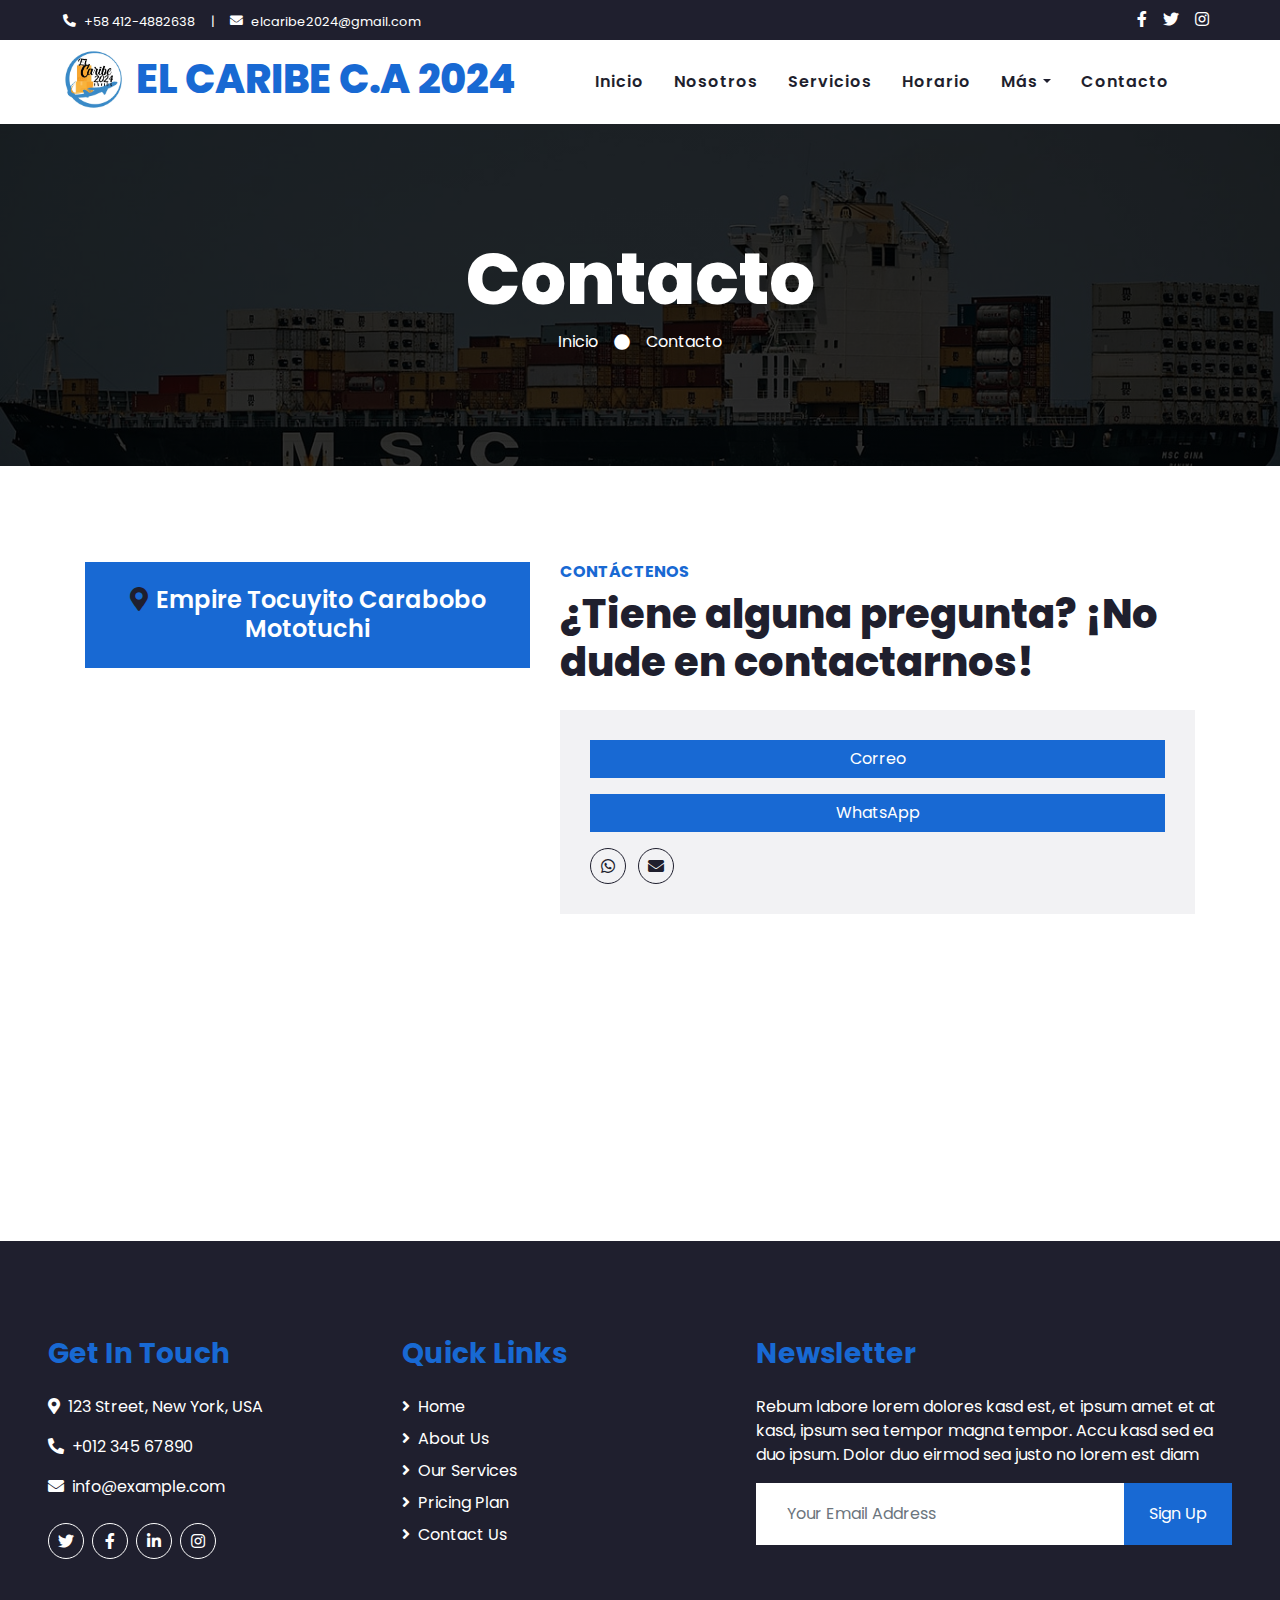
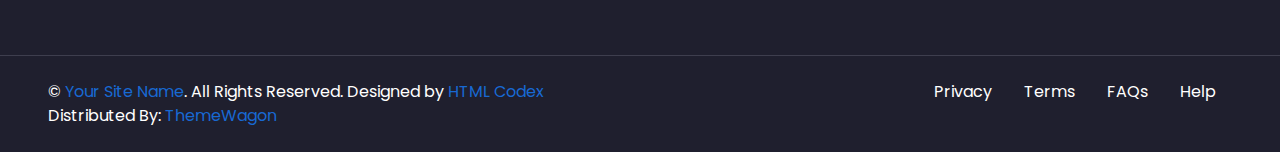
==== commit 0f9cadba: "el caribe color v4 act" ====
--- a/contact.html
+++ b/contact.html
@@ -9,7 +9,7 @@
     <meta content="Free HTML Templates" name="description">
 
     <!-- Favicon -->
-    <link href="img/favicon.ico" rel="icon">
+    <link href="img/Logo El Caribe 2024,CA.webp" rel="icon">
 
     <!-- Google Web Fonts -->
     <link rel="preconnect" href="https://fonts.gstatic.com">
@@ -94,11 +94,11 @@
     <!-- Header Start -->
     <div class="jumbotron jumbotron-fluid mb-5">
         <div class="container text-center py-5">
-            <h1 class="text-white display-3">Contácto</h1>
+            <h1 class="text-white display-3">Contacto</h1>
             <div class="d-inline-flex align-items-center text-white">
                 <p class="m-0"><a class="text-white" href="">Inicio</a></p>
                 <i class="fa fa-circle px-3"></i>
-                <p class="m-0">Contácto</p>
+                <p class="m-0">Contacto</p>
             </div>
         </div>
     </div>
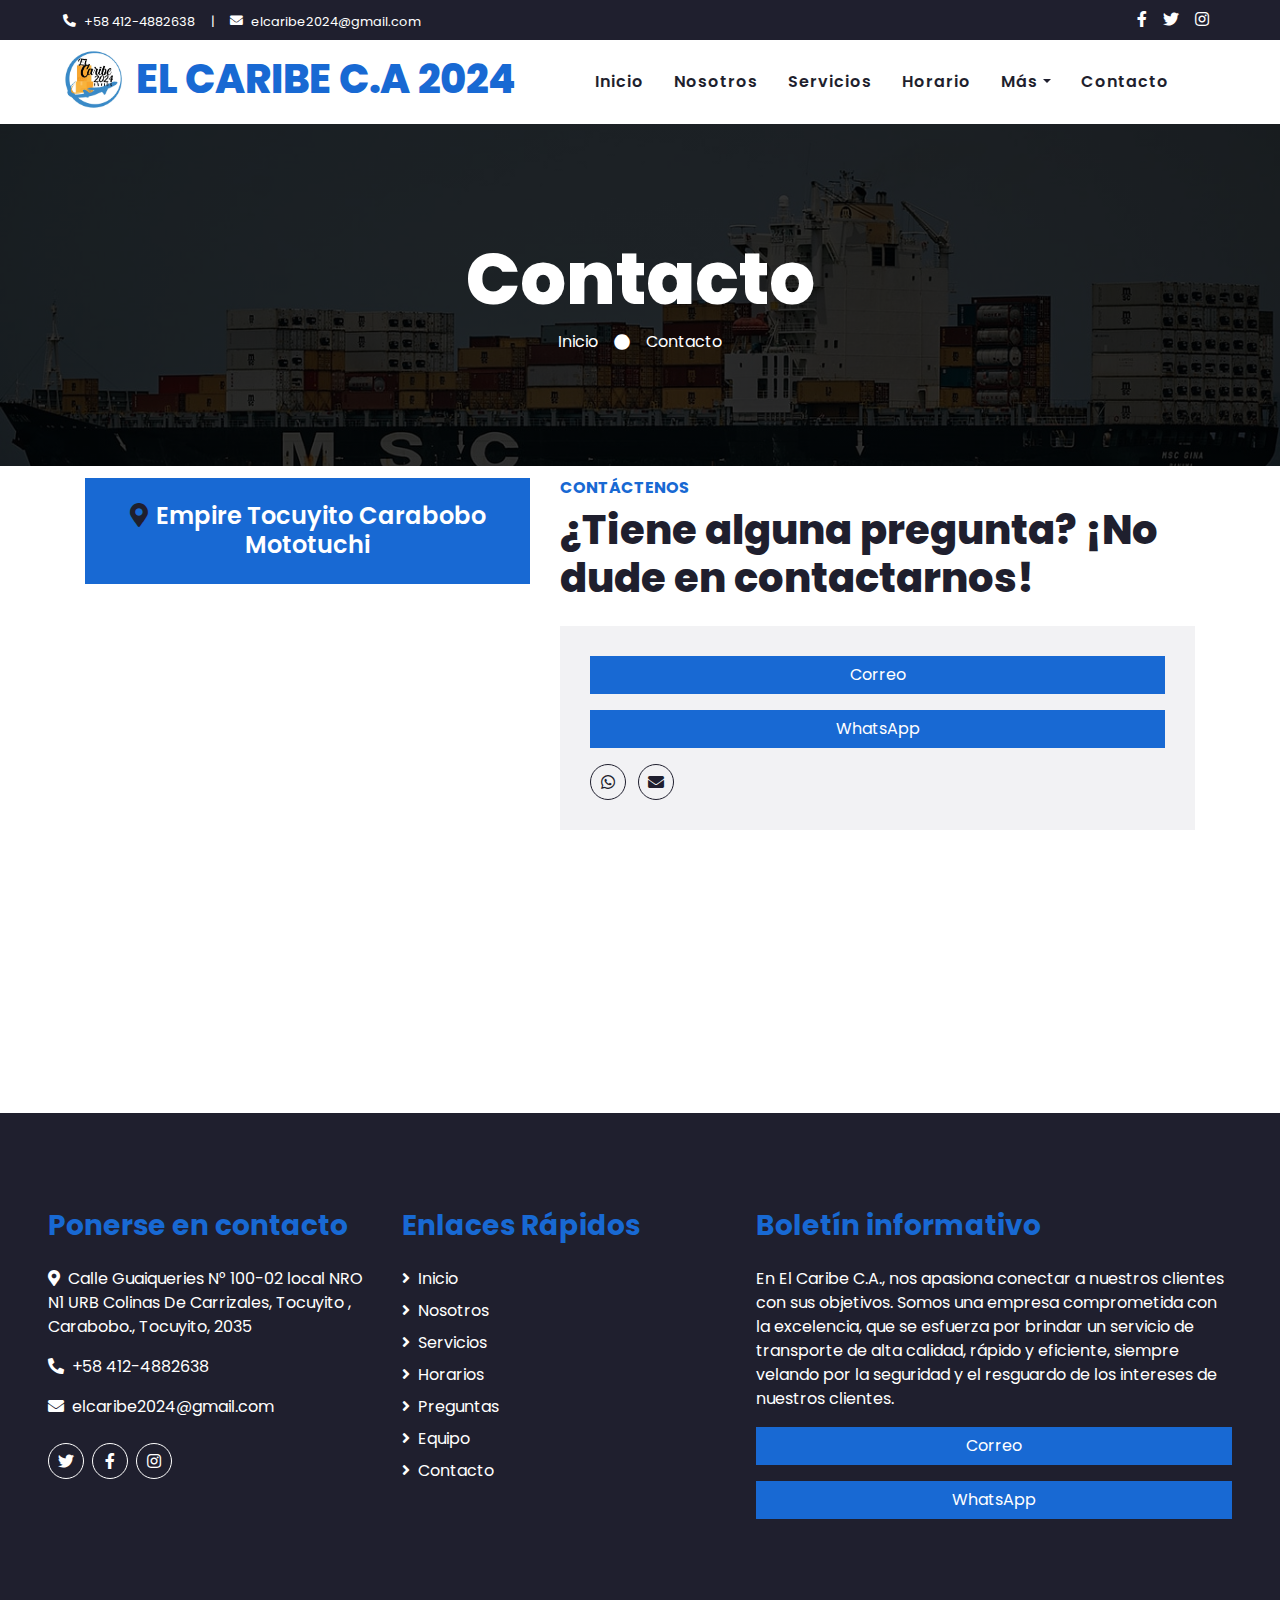
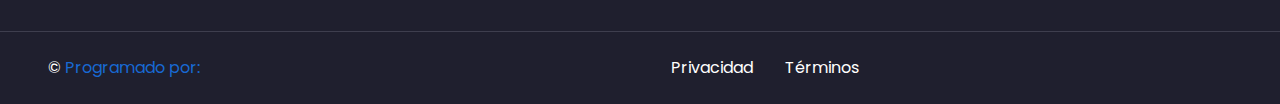
==== commit ccd156e7: "el caribe color v11 act" ====
--- a/contact.html
+++ b/contact.html
@@ -92,7 +92,7 @@
 
 
     <!-- Header Start -->
-    <div class="jumbotron jumbotron-fluid mb-5">
+    <div class="jumbotron jumbotron-fluid mb-2">
         <div class="container text-center py-5">
             <h1 class="text-white display-3">Contacto</h1>
             <div class="d-inline-flex align-items-center text-white">
@@ -106,7 +106,7 @@
 
 
     <!-- Contact Start -->
-    <div class="container-fluid py-5">
+    <div class="container-fluid py-1">
         <div class="container">
             <div class="row">
                 <div class="col-lg-5 pb-4 pb-lg-0">
@@ -115,7 +115,7 @@
                     </div>
                     <iframe style="width: 100%; height: 470px;"
                         src="https://web-2022.webnode.it/widgets/googlemaps/?z=15&a=Calle+Guaiqueries+N%C2%B0+100-02+local+NRO+N1+URB+Colinas+De+Carrizales%2C+Tocuyito+%2C+Carabobo.%2C+Tocuyito%2C+2035.+"
-                        frameborder="0" style="border:0;" allowfullscreen="" aria-hidden="false" tabindex="0"></iframe>
+                        frameborder="0" style="border:0;" allowfullscreen="" aria-hidden="false" tabindex="0">Cargando .......</iframe>
                 </div>
                 <div class="col-lg-7">
                     <h6 class="text-primary text-uppercase font-weight-bold">Contáctenos</h6>
@@ -148,83 +148,86 @@
     </div>
     <!-- Contact End -->
 
-
-    <!-- Footer Start -->
-    <div class="container-fluid bg-dark text-white mt-5 py-5 px-sm-3 px-md-5">
-        <div class="row pt-5">
-            <div class="col-lg-7 col-md-6">
-                <div class="row">
-                    <div class="col-md-6 mb-5">
-                        <h3 class="text-primary mb-4">Get In Touch</h3>
-                        <p><i class="fa fa-map-marker-alt mr-2"></i>123 Street, New York, USA</p>
-                        <p><i class="fa fa-phone-alt mr-2"></i>+012 345 67890</p>
-                        <p><i class="fa fa-envelope mr-2"></i>info@example.com</p>
-                        <div class="d-flex justify-content-start mt-4">
-                            <a class="btn btn-outline-light btn-social mr-2" href="#"><i class="fab fa-twitter"></i></a>
-                            <a class="btn btn-outline-light btn-social mr-2" href="#"><i class="fab fa-facebook-f"></i></a>
-                            <a class="btn btn-outline-light btn-social mr-2" href="#"><i class="fab fa-linkedin-in"></i></a>
-                            <a class="btn btn-outline-light btn-social" href="#"><i class="fab fa-instagram"></i></a>
-                        </div>
-                    </div>
-                    <div class="col-md-6 mb-5">
-                        <h3 class="text-primary mb-4">Quick Links</h3>
-                        <div class="d-flex flex-column justify-content-start">
-                            <a class="text-white mb-2" href="#"><i class="fa fa-angle-right mr-2"></i>Home</a>
-                            <a class="text-white mb-2" href="#"><i class="fa fa-angle-right mr-2"></i>About Us</a>
-                            <a class="text-white mb-2" href="#"><i class="fa fa-angle-right mr-2"></i>Our Services</a>
-                            <a class="text-white mb-2" href="#"><i class="fa fa-angle-right mr-2"></i>Pricing Plan</a>
-                            <a class="text-white" href="#"><i class="fa fa-angle-right mr-2"></i>Contact Us</a>
-                        </div>
-                    </div>
-                </div>
-            </div>
-            <div class="col-lg-5 col-md-6 mb-5">
-                <h3 class="text-primary mb-4">Newsletter</h3>
-                <p>Rebum labore lorem dolores kasd est, et ipsum amet et at kasd, ipsum sea tempor magna tempor. Accu kasd sed ea duo ipsum. Dolor duo eirmod sea justo no lorem est diam</p>
-                <div class="w-100">
-                    <div class="input-group">
-                        <input type="text" class="form-control border-light" style="padding: 30px;" placeholder="Your Email Address">
-                        <div class="input-group-append">
-                            <button class="btn btn-primary px-4">Sign Up</button>
-                        </div>
-                    </div>
-                </div>
-            </div>
-        </div>
-    </div>
-    <div class="container-fluid bg-dark text-white border-top py-4 px-sm-3 px-md-5" style="border-color: #3E3E4E !important;">
-        <div class="row">
-            <div class="col-lg-6 text-center text-md-left mb-3 mb-md-0">
-                <p class="m-0 text-white">&copy; <a href="#">Your Site Name</a>. All Rights Reserved. 
-				
-				<!--/*** This template is free as long as you keep the footer author’s credit link/attribution link/backlink. If you'd like to use the template without the footer author’s credit link/attribution link/backlink, you can purchase the Credit Removal License from "https://htmlcodex.com/credit-removal". Thank you for your support. ***/-->
-				Designed by <a href="https://htmlcodex.com">HTML Codex</a>
-                <br>Distributed By: <a href="https://themewagon.com" target="_blank">ThemeWagon</a>
-                </p>
-            </div>
-            <div class="col-lg-6 text-center text-md-right">
-                <ul class="nav d-inline-flex">
-                    <li class="nav-item">
-                        <a class="nav-link text-white py-0" href="#">Privacy</a>
-                    </li>
-                    <li class="nav-item">
-                        <a class="nav-link text-white py-0" href="#">Terms</a>
-                    </li>
-                    <li class="nav-item">
-                        <a class="nav-link text-white py-0" href="#">FAQs</a>
-                    </li>
-                    <li class="nav-item">
-                        <a class="nav-link text-white py-0" href="#">Help</a>
-                    </li>
-                </ul>
-            </div>
-        </div>
-    </div>
-    <!-- Footer End -->
-
-
-    <!-- Back to Top -->
-    <a href="#" class="btn btn-lg btn-primary back-to-top"><i class="fa fa-angle-double-up"></i></a>
+<!-- Footer Start -->
+<div class="container-fluid bg-dark text-white mt-5 py-5 px-sm-3 px-md-5">
+    <div class="row pt-5">
+        <div class="col-lg-7 col-md-6">
+            <div class="row">
+                <div class="col-md-6 mb-5">
+                    <h3 class="text-primary mb-4">Ponerse en contacto</h3>
+                    <p><i class="fa fa-map-marker-alt mr-2"></i>Calle Guaiqueries N° 100-02 local NRO N1 URB Colinas De
+                        Carrizales, Tocuyito , Carabobo., Tocuyito, 2035</p>
+                    <p><i class="fa fa-phone-alt mr-2"></i>+58 412-4882638</p>
+                    <p><i class="fa fa-envelope mr-2"></i>elcaribe2024@gmail.com</p>
+                    <div class="d-flex justify-content-start mt-4">
+                        <a class="btn btn-outline-light btn-social mr-2" href="#"><i class="fab fa-twitter"></i></a>
+                        <a class="btn btn-outline-light btn-social mr-2" href="#"><i class="fab fa-facebook-f"></i></a>
+                        <a class="btn btn-outline-light btn-social" href="#"><i class="fab fa-instagram"></i></a>
+                    </div>
+                </div>
+                <div class="col-md-6 mb-5">
+                    <h3 class="text-primary mb-4">Enlaces Rápidos</h3>
+                    <div class="d-flex flex-column justify-content-start">
+                        <a class="text-white mb-2" href="./index.html"><i class="fa fa-angle-right mr-2"></i>Inicio</a>
+                        <a class="text-white mb-2" href="./nosotros.html"><i
+                                class="fa fa-angle-right mr-2"></i>Nosotros</a>
+                        <a class="text-white mb-2" href="./service.html"><i
+                                class="fa fa-angle-right mr-2"></i>Servicios</a>
+                        <a class="text-white mb-2" href="./horario.html"><i
+                                class="fa fa-angle-right mr-2"></i>Horarios</a>
+                        <a class="text-white mb-2" href="./preguntas.html"><i
+                                class="fa fa-angle-right mr-2"></i>Preguntas</a>
+                        <a class="text-white mb-2" href="./equipo.html"><i class="fa fa-angle-right mr-2"></i>Equipo</a>
+                        <a class="text-white" href="./contact.html"><i class="fa fa-angle-right mr-2"></i>Contacto</a>
+                    </div>
+                </div>
+            </div>
+        </div>
+        <div class="col-lg-5 col-md-6 mb-5">
+            <h3 class="text-primary mb-4">Boletín informativo</h3>
+            <p>
+                En El Caribe C.A., nos apasiona conectar a nuestros clientes con sus objetivos. Somos una empresa
+                comprometida con la
+                excelencia, que se esfuerza por brindar un servicio de transporte de alta calidad, rápido y eficiente,
+                siempre velando
+                por la seguridad y el resguardo de los intereses de nuestros clientes.
+            </p>
+            <div class="w-100">
+                <div class=" mb-3">
+                    <a href="mailto:elcaribe2024@gmail.com" target="_blank" rel="noopener noreferrer"
+                        class="w-100 btn btn-primary texto-contac text-white text-decoration-none">Correo</a>
+                </div>
+                <div class=" mb-3">
+                    <a href="https://wa.me/+5804124882638" target="_blank" rel="noopener noreferrer"
+                        class="w-100 btn btn-primary texto-contac text-white text-decoration-none">WhatsApp</a>
+                </div>
+            </div>
+        </div>
+    </div>
+</div>
+<div class="container-fluid bg-dark text-white border-top py-4 px-sm-3 px-md-5"
+    style="border-color: #3E3E4E !important;">
+    <div class="row d-flex justify-content-between">
+        <div class="col-lg-6 text-center text-md-left mb-3 mb-md-0 d-flex">
+            <p class="m-0 text-white programdor">&copy; <a href="#">Programado por:</a>
+            </p>
+        </div>
+        <div class="col-sm-12 col-lg-6 text-center text-md-right ">
+            <ul class="nav d-flex ">
+                <li class="nav-item">
+                    <a class="nav-link text-white py-0" href="#">Privacidad</a>
+                </li>
+                <li class="nav-item">
+                    <a class="nav-link text-white py-0" href="#">Términos</a>
+                </li>
+            </ul>
+        </div>
+    </div>
+</div>
+<!-- Footer End -->
+
+<!-- Back to Top -->
+<a href="#" class="btn btn-lg btn-primary back-to-top"><i class="fa fa-angle-double-up"></i></a>
 
 
     <!-- JavaScript Libraries -->
